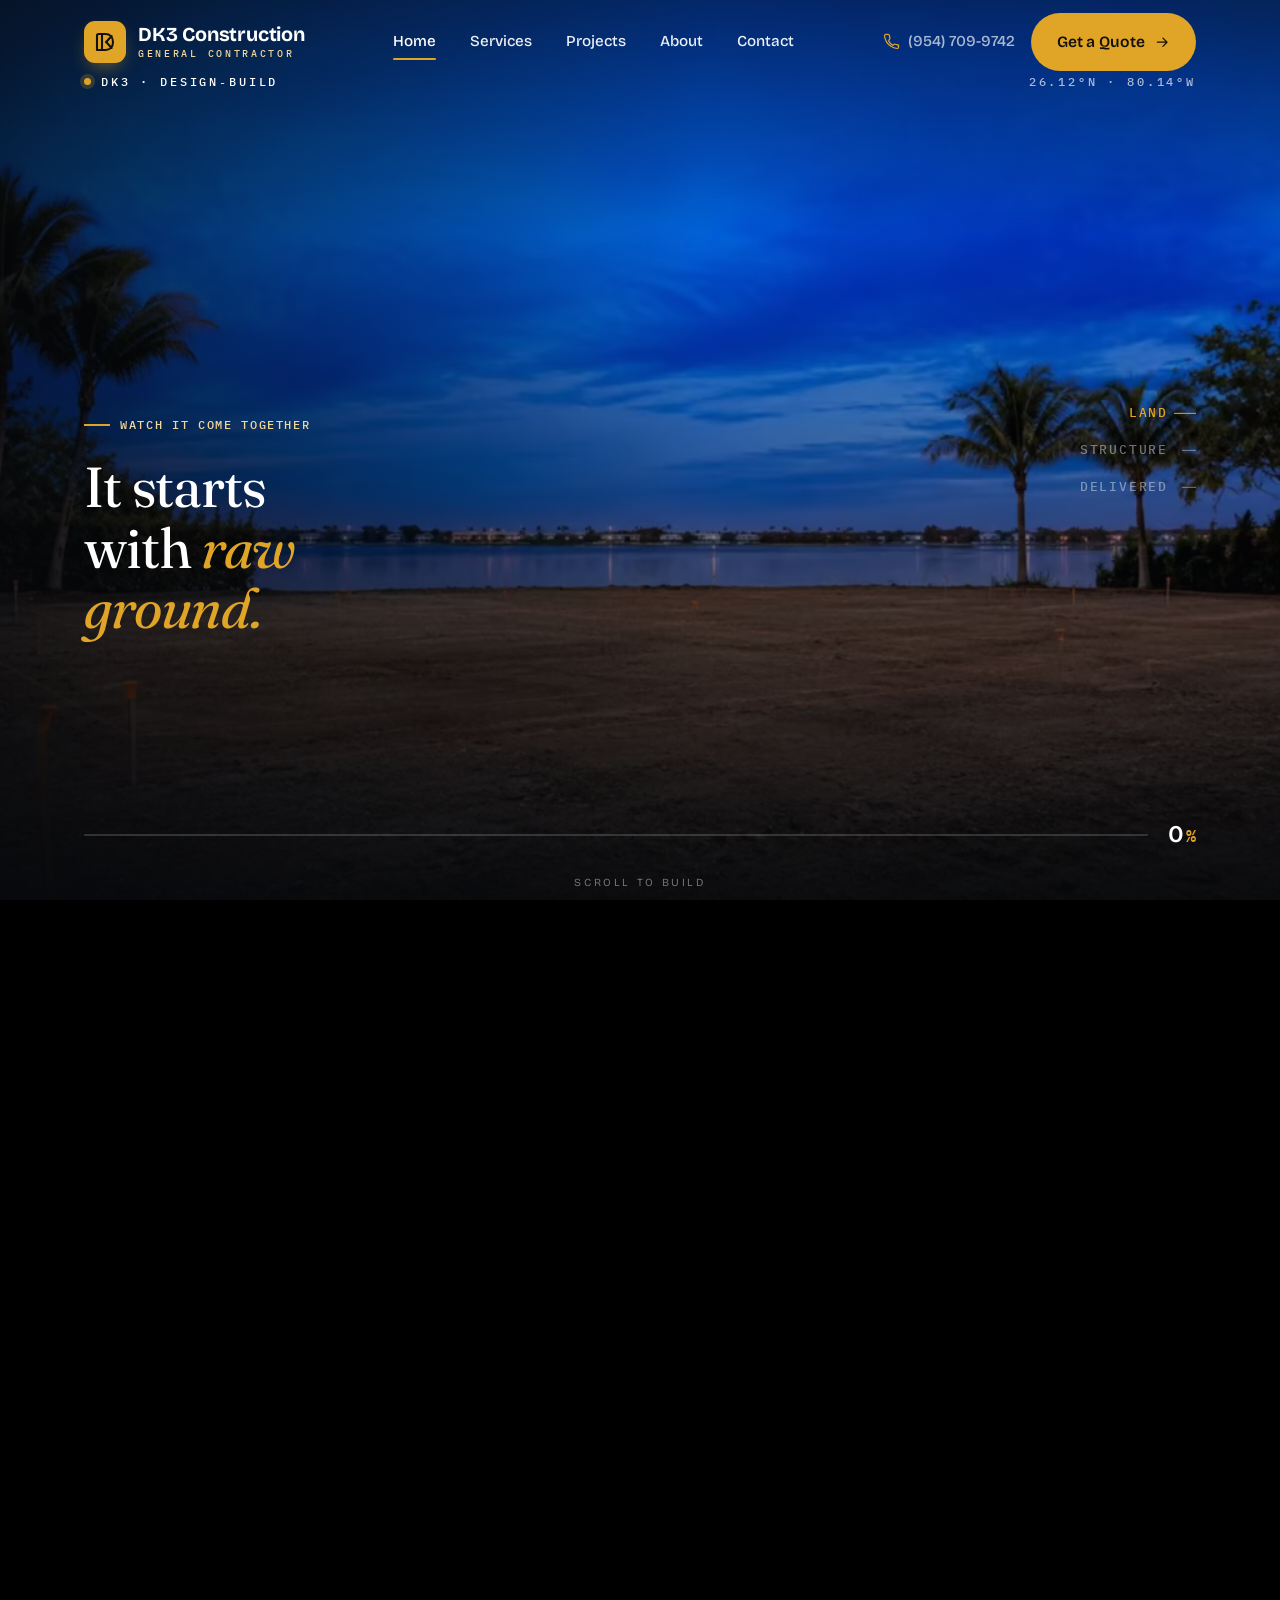
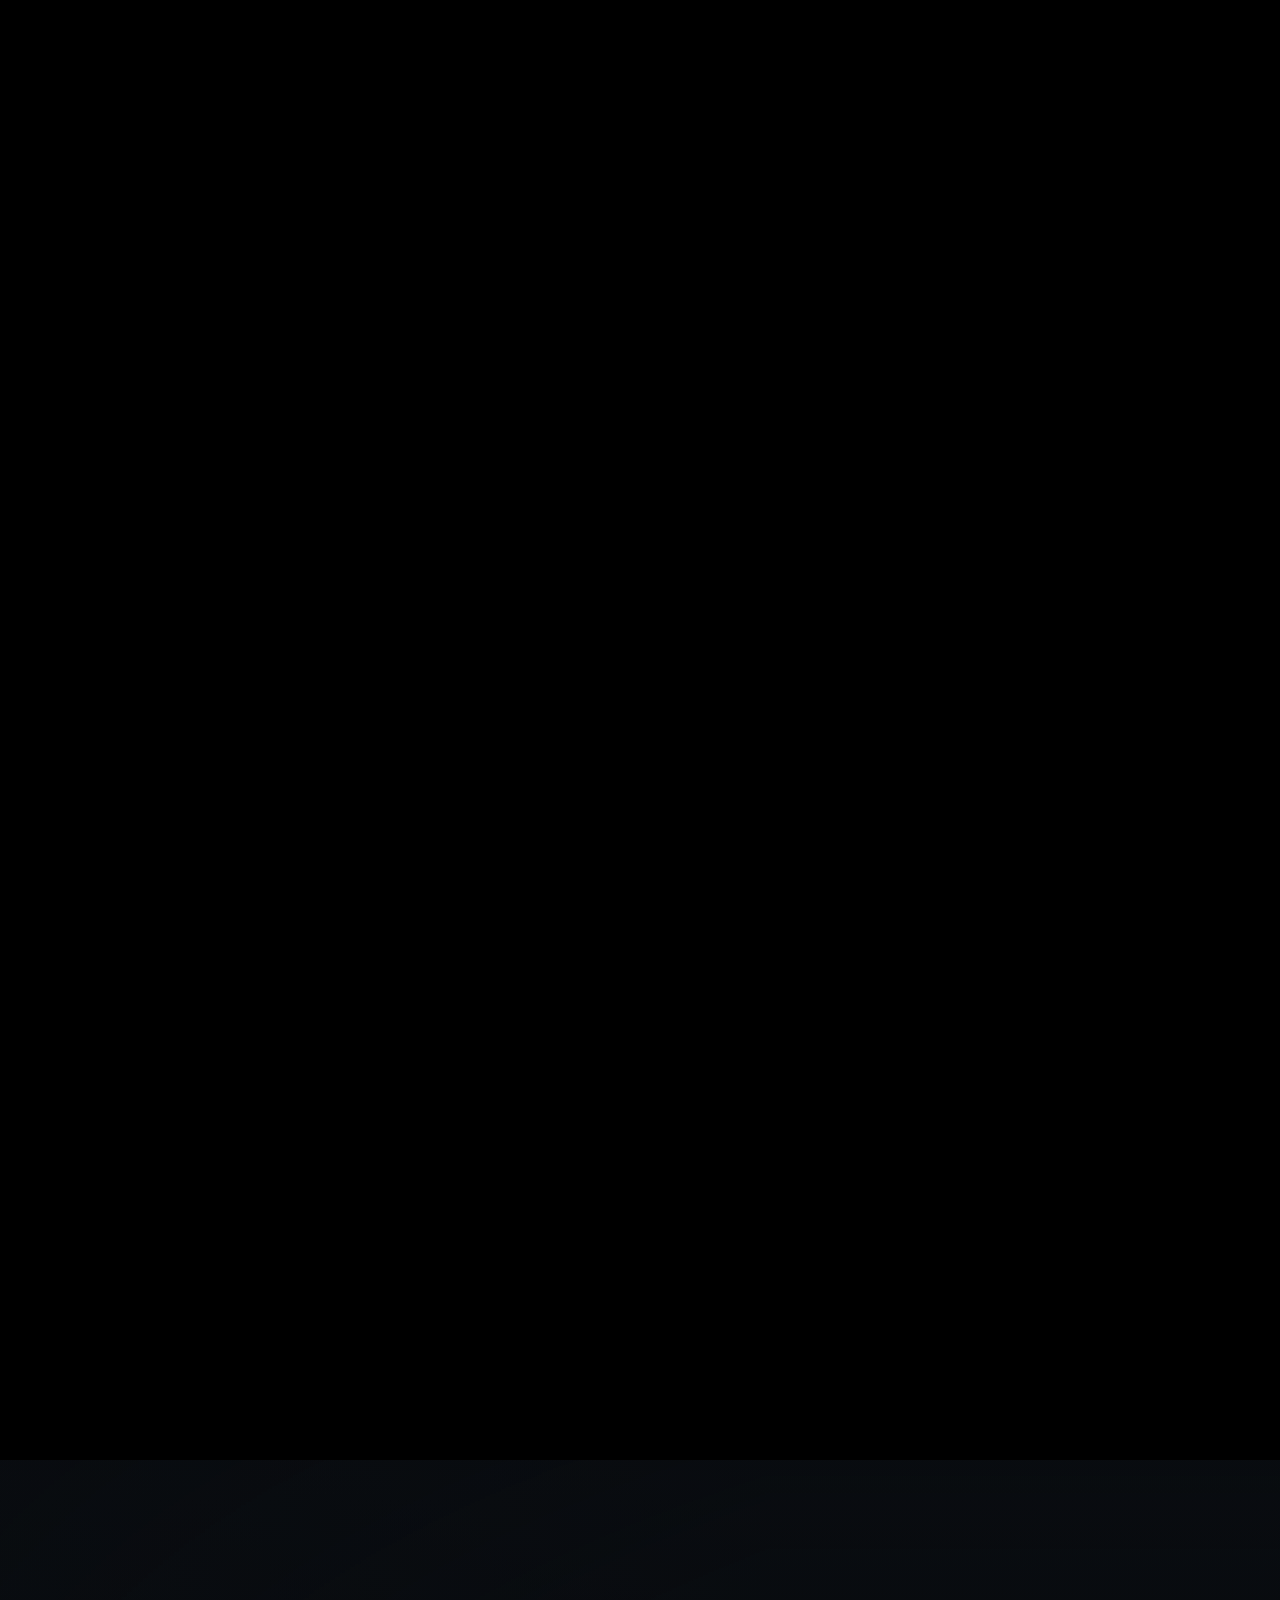
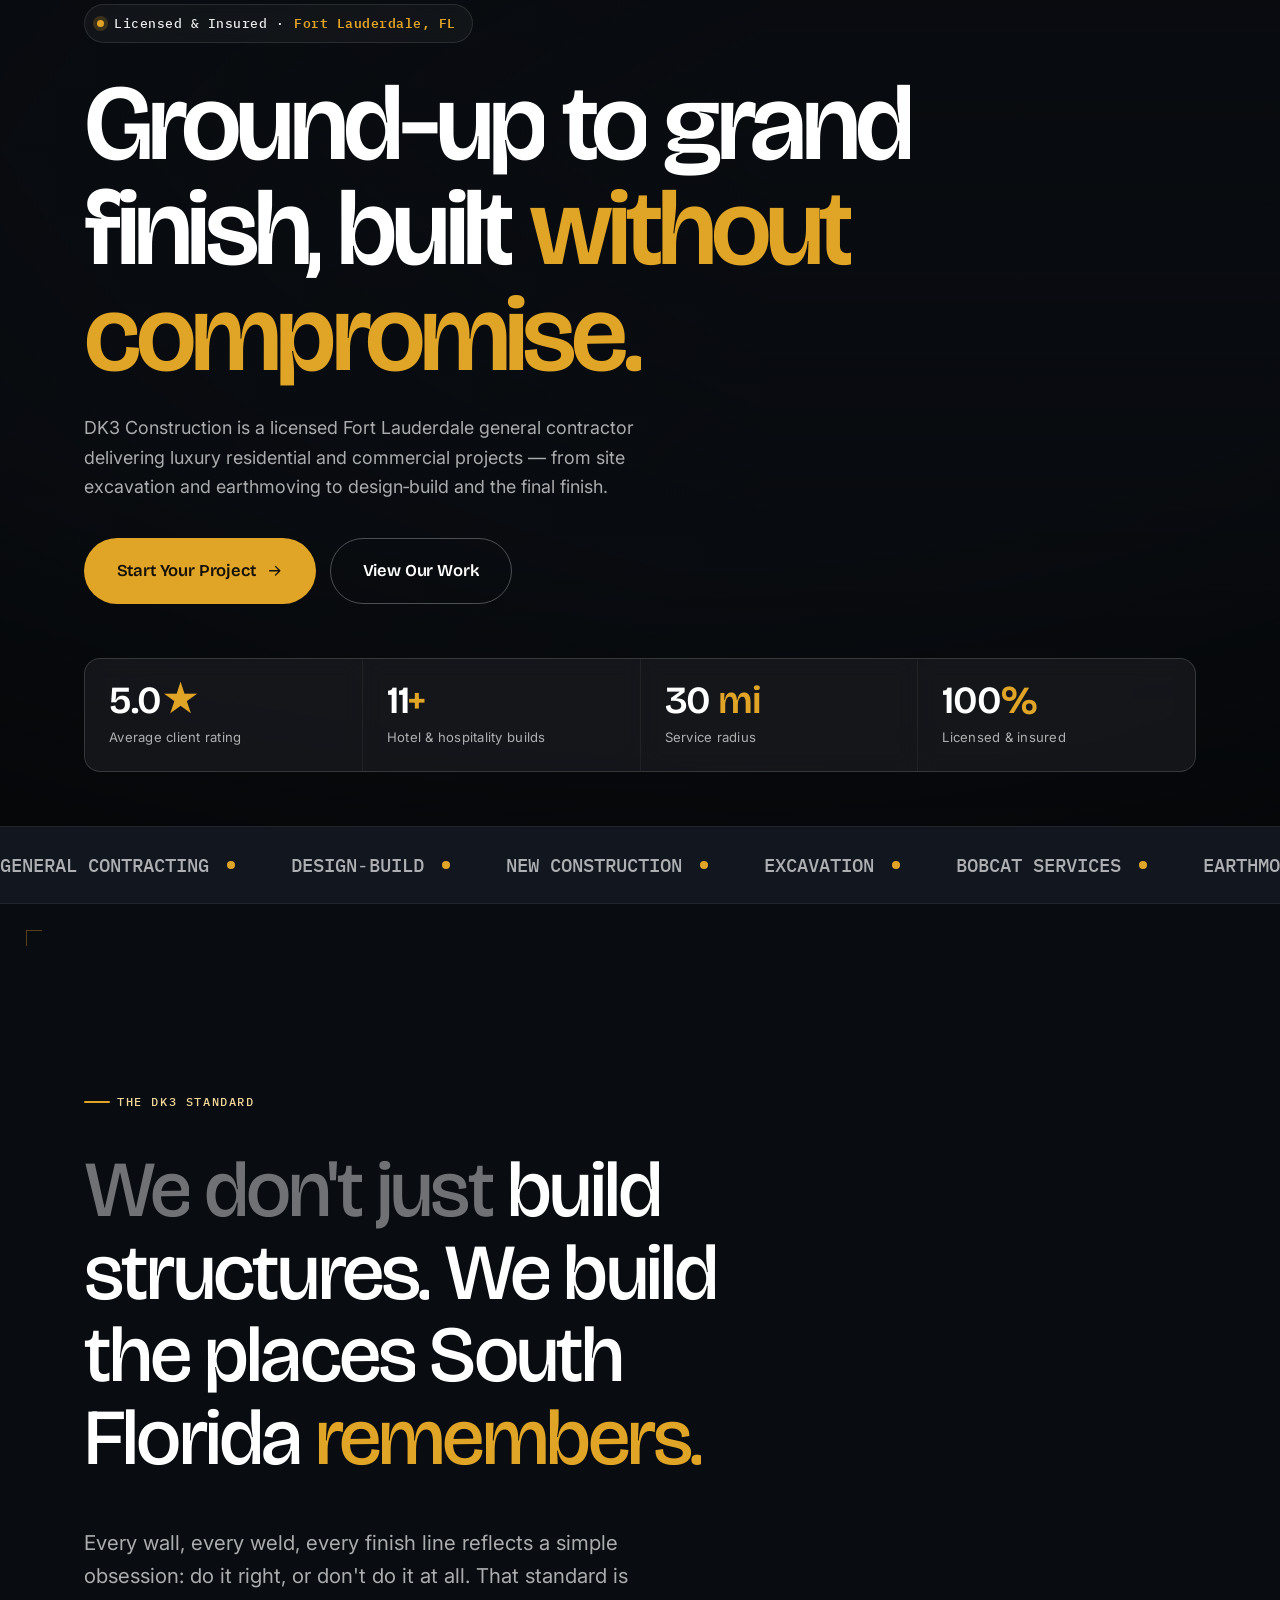
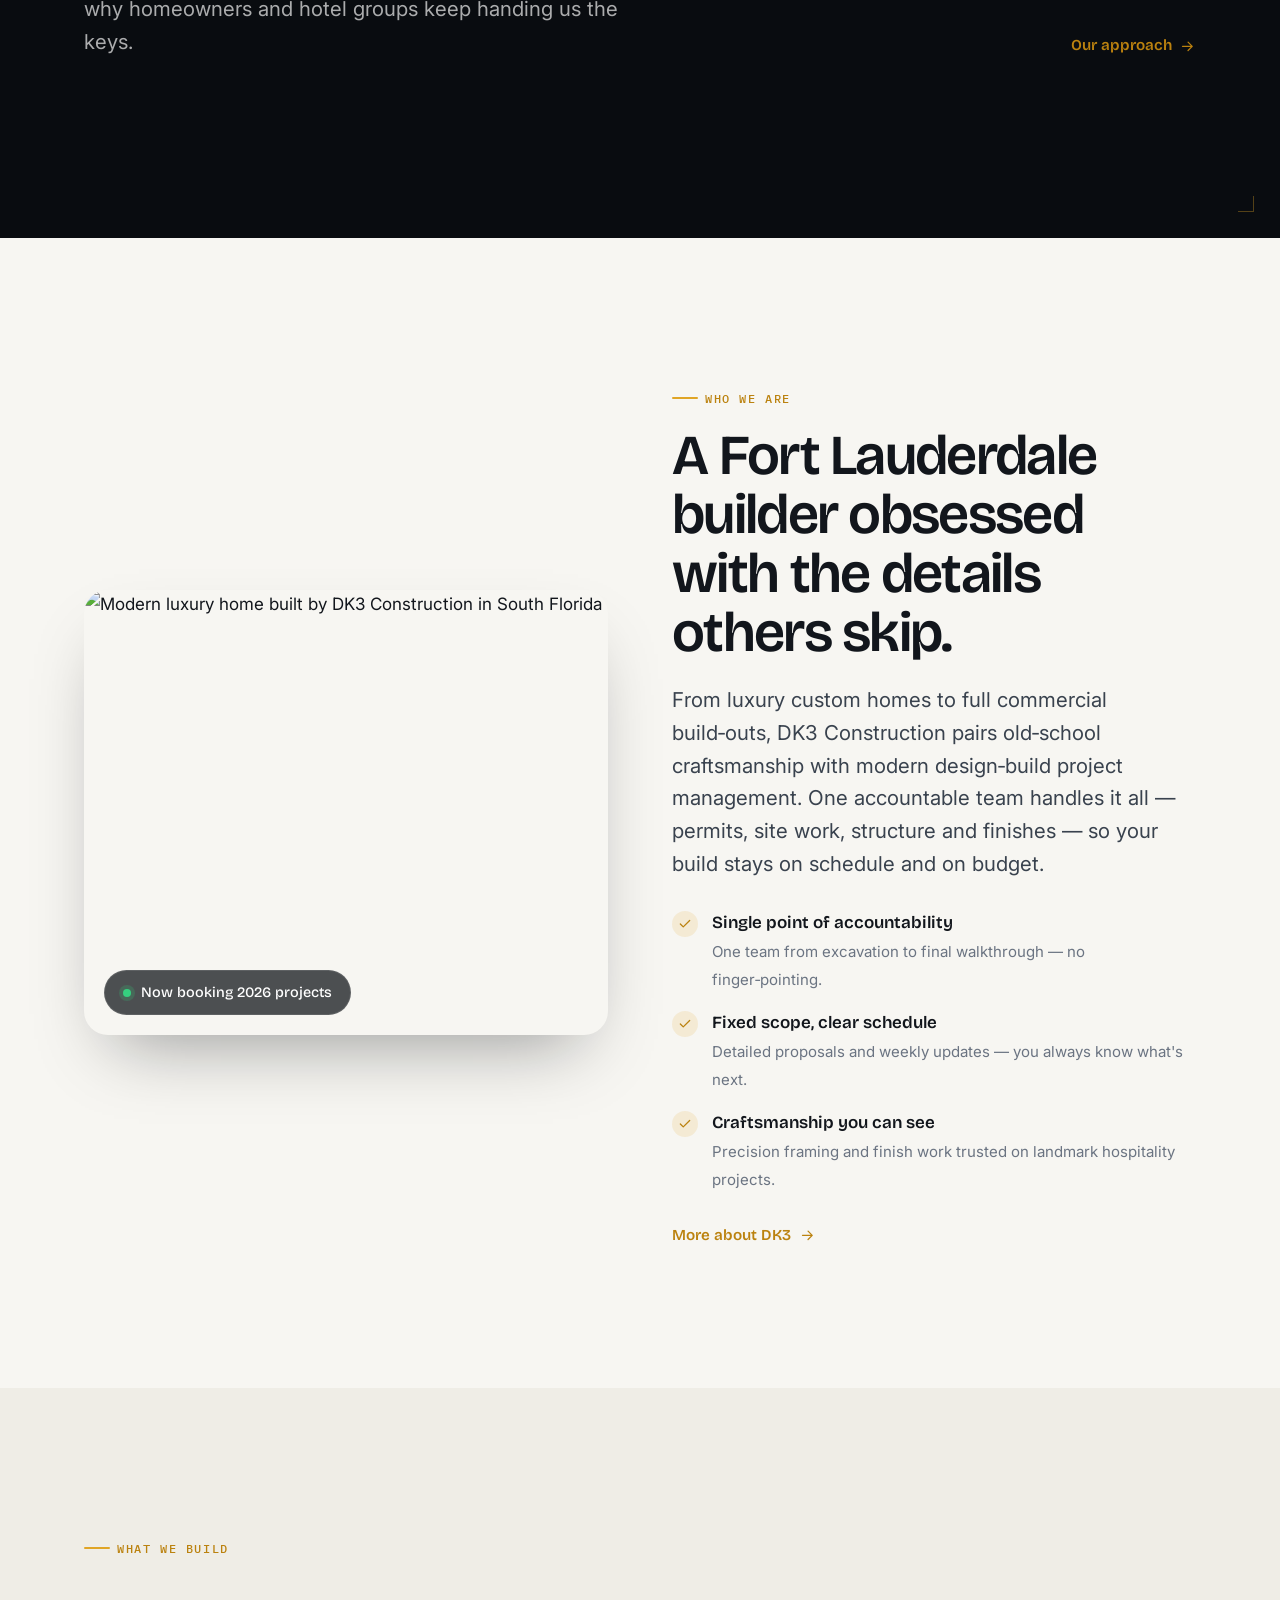
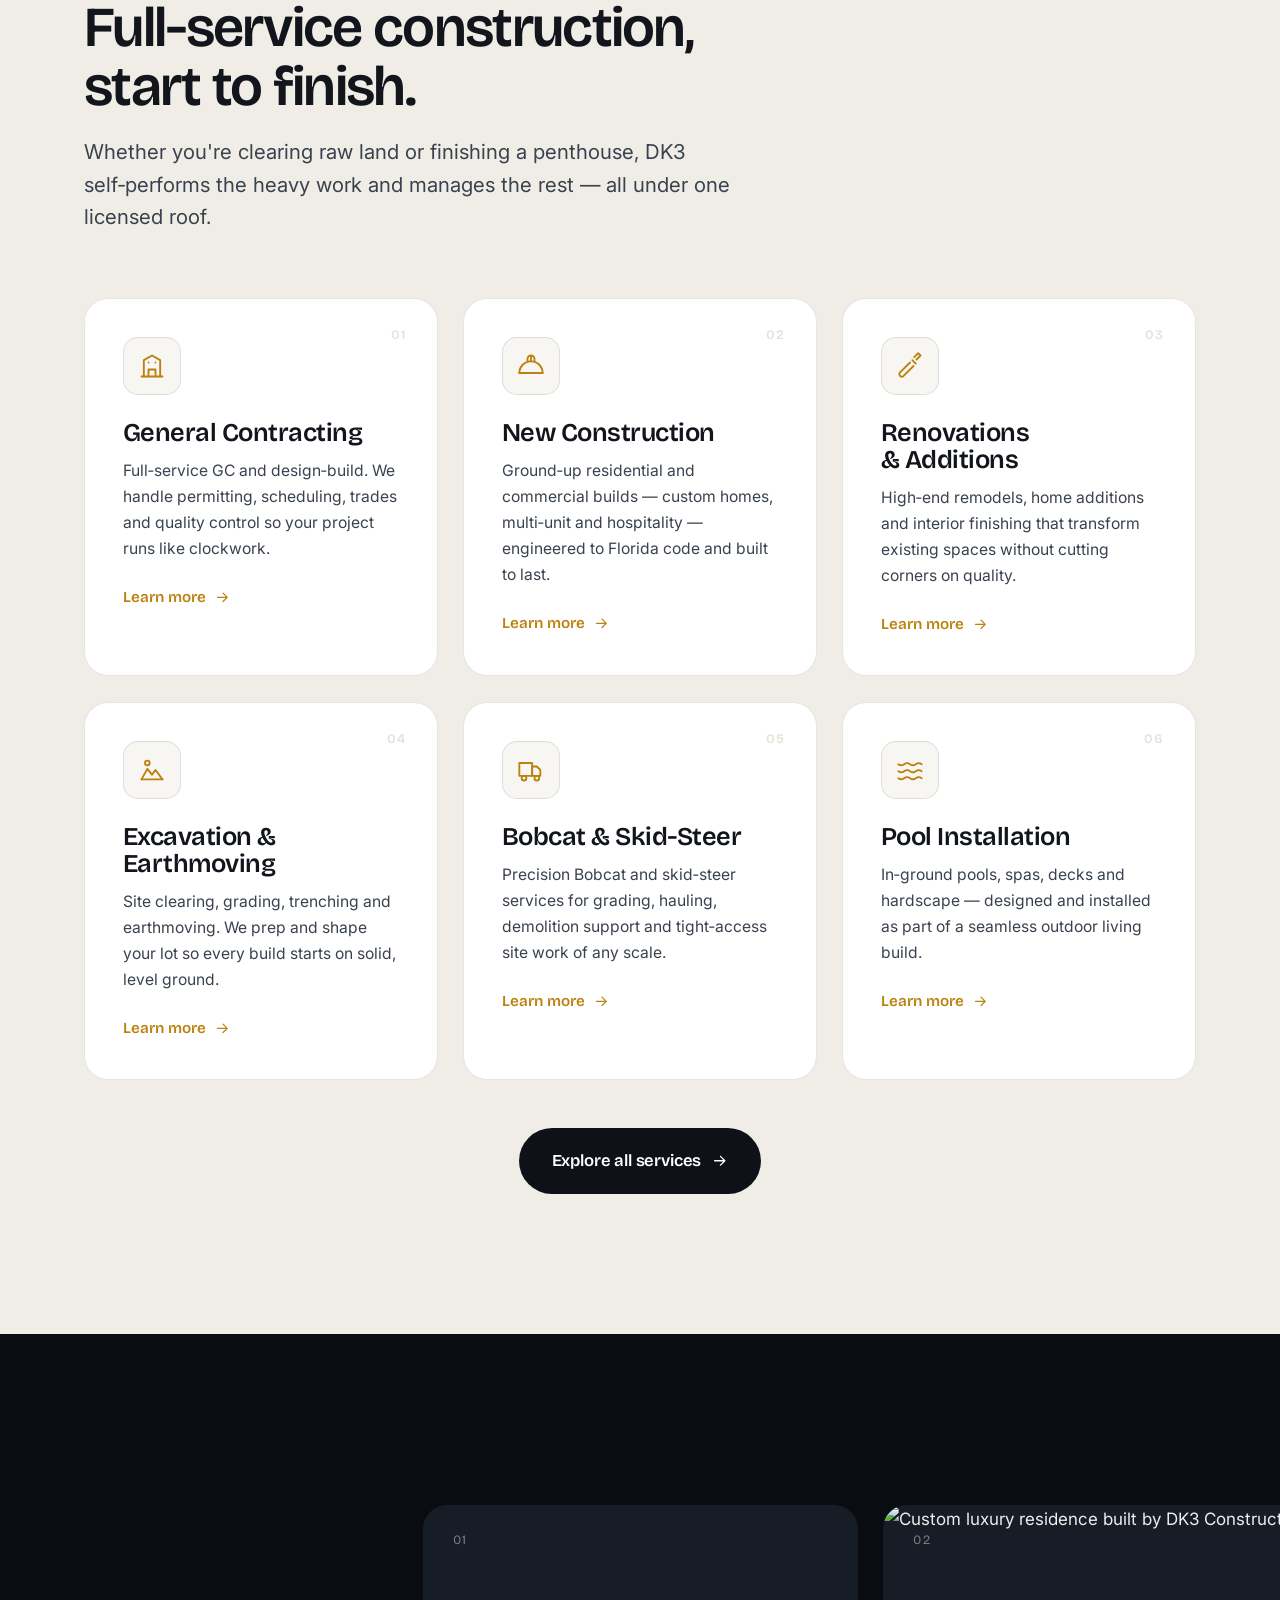
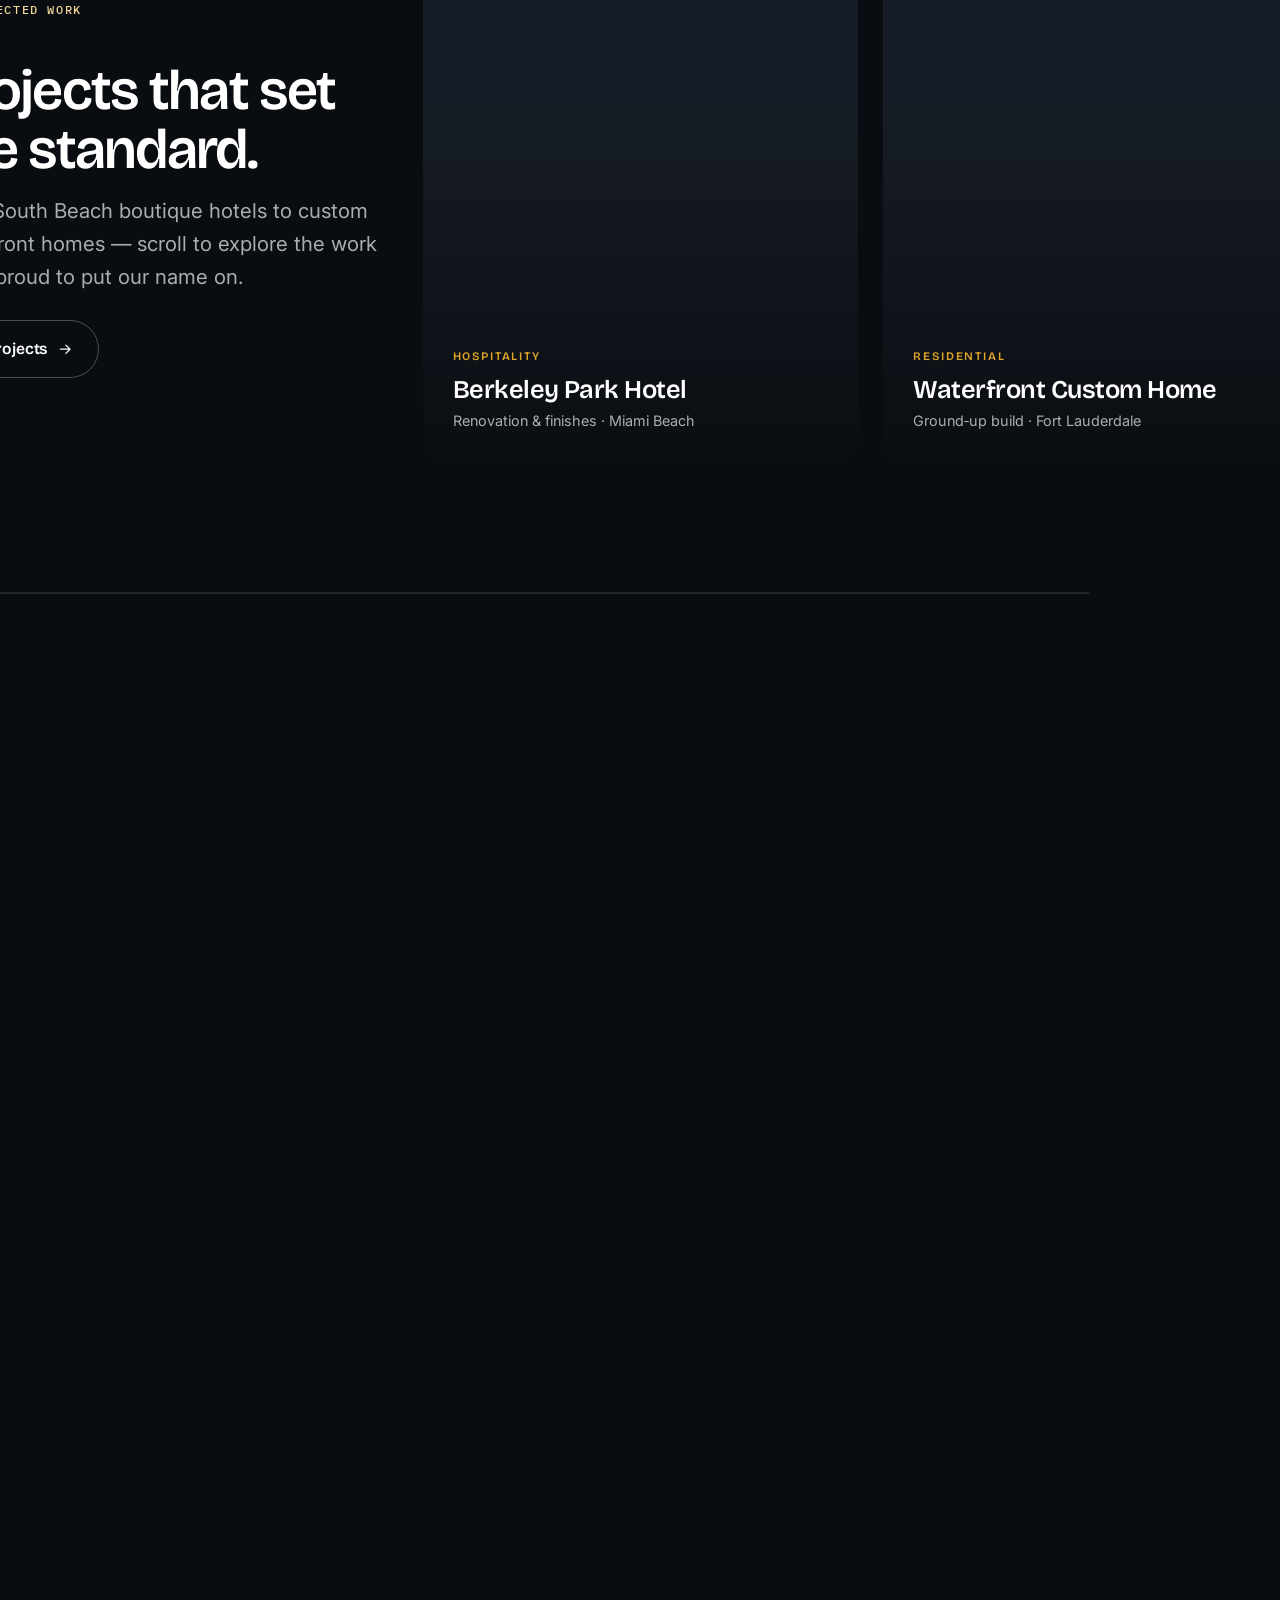
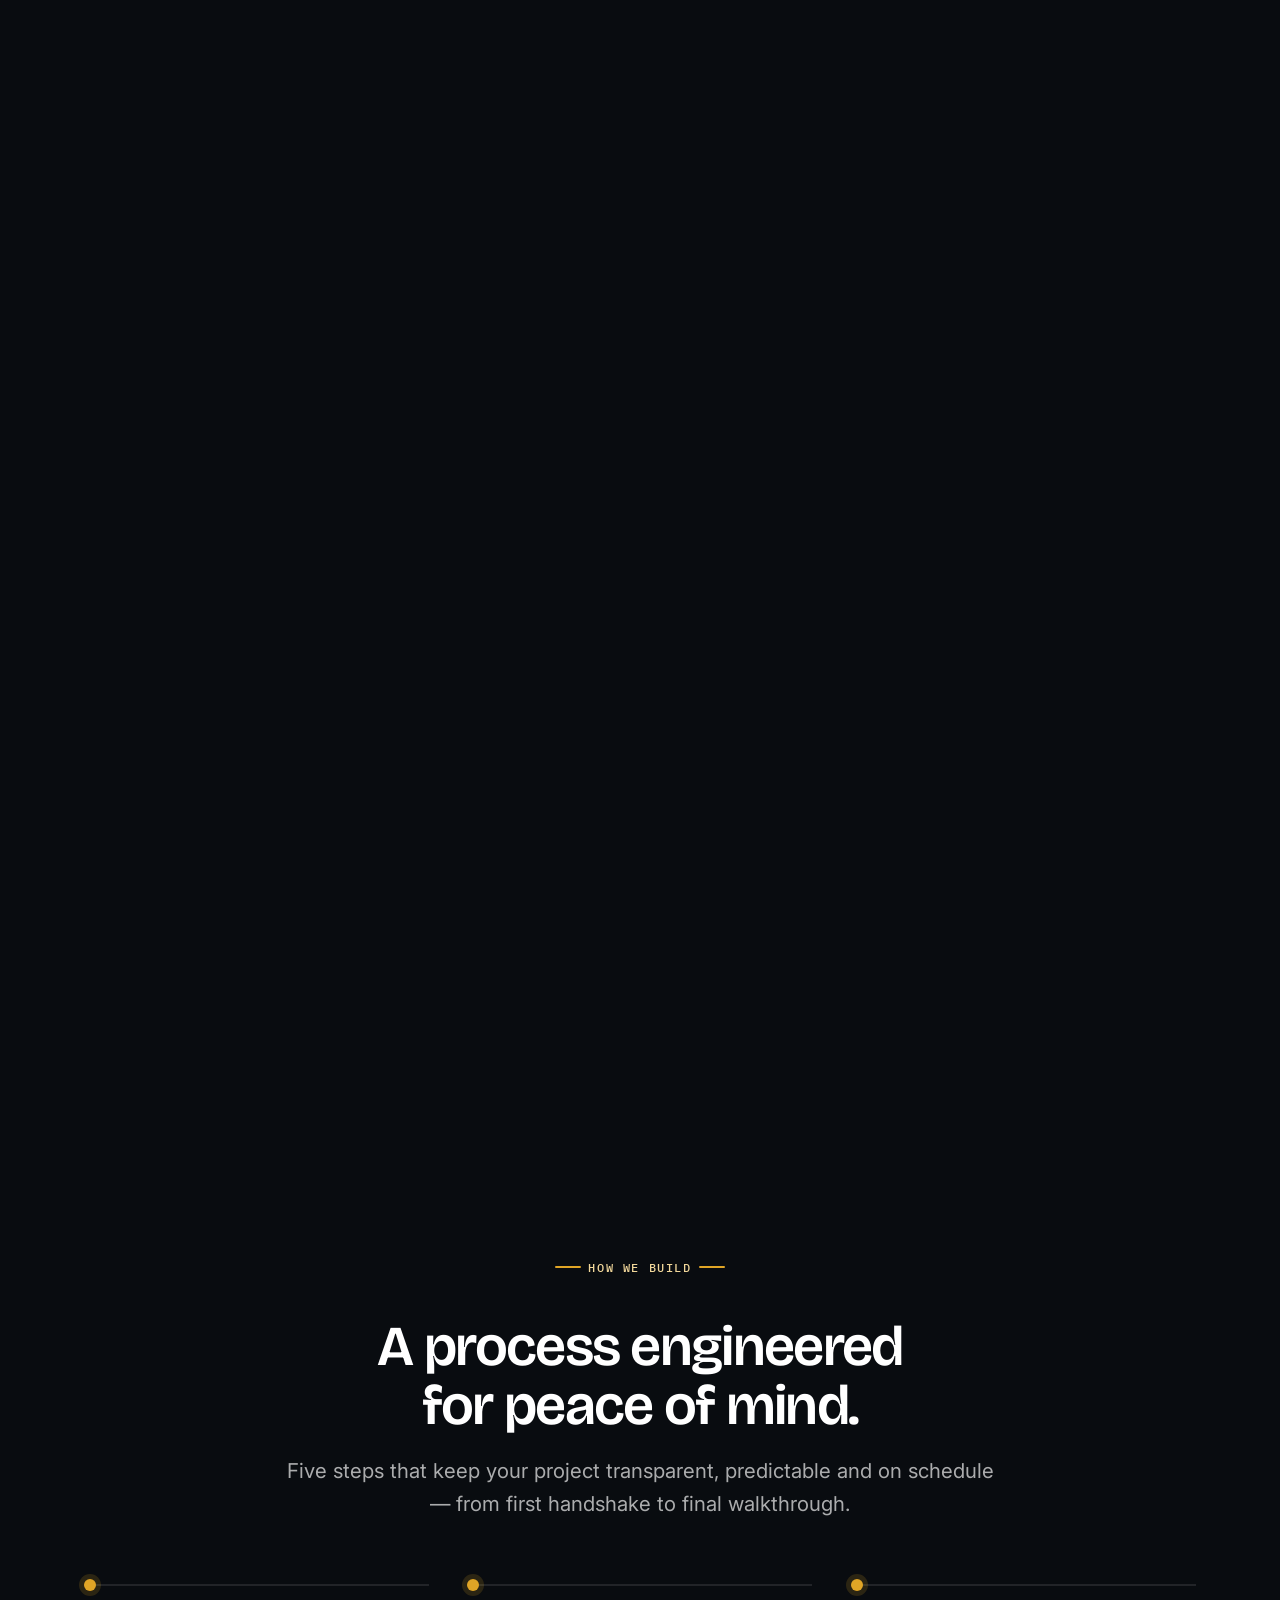
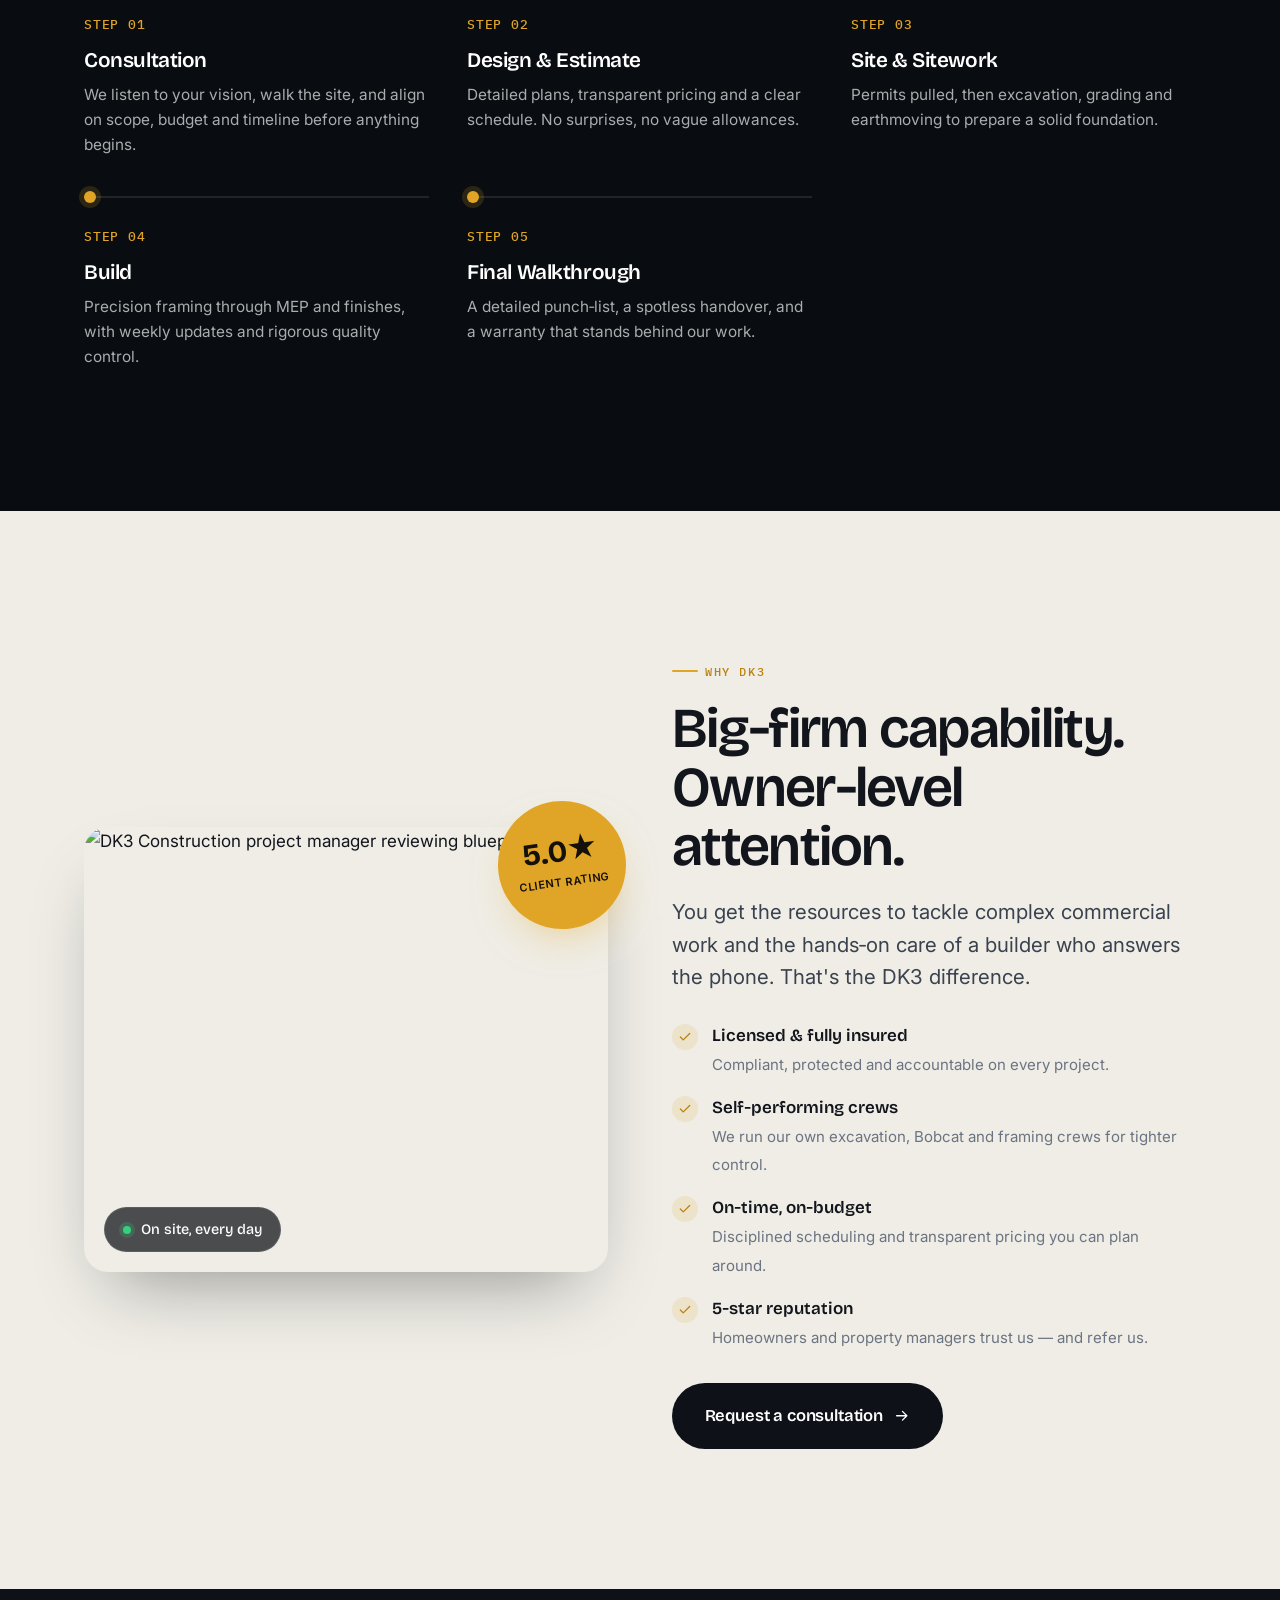
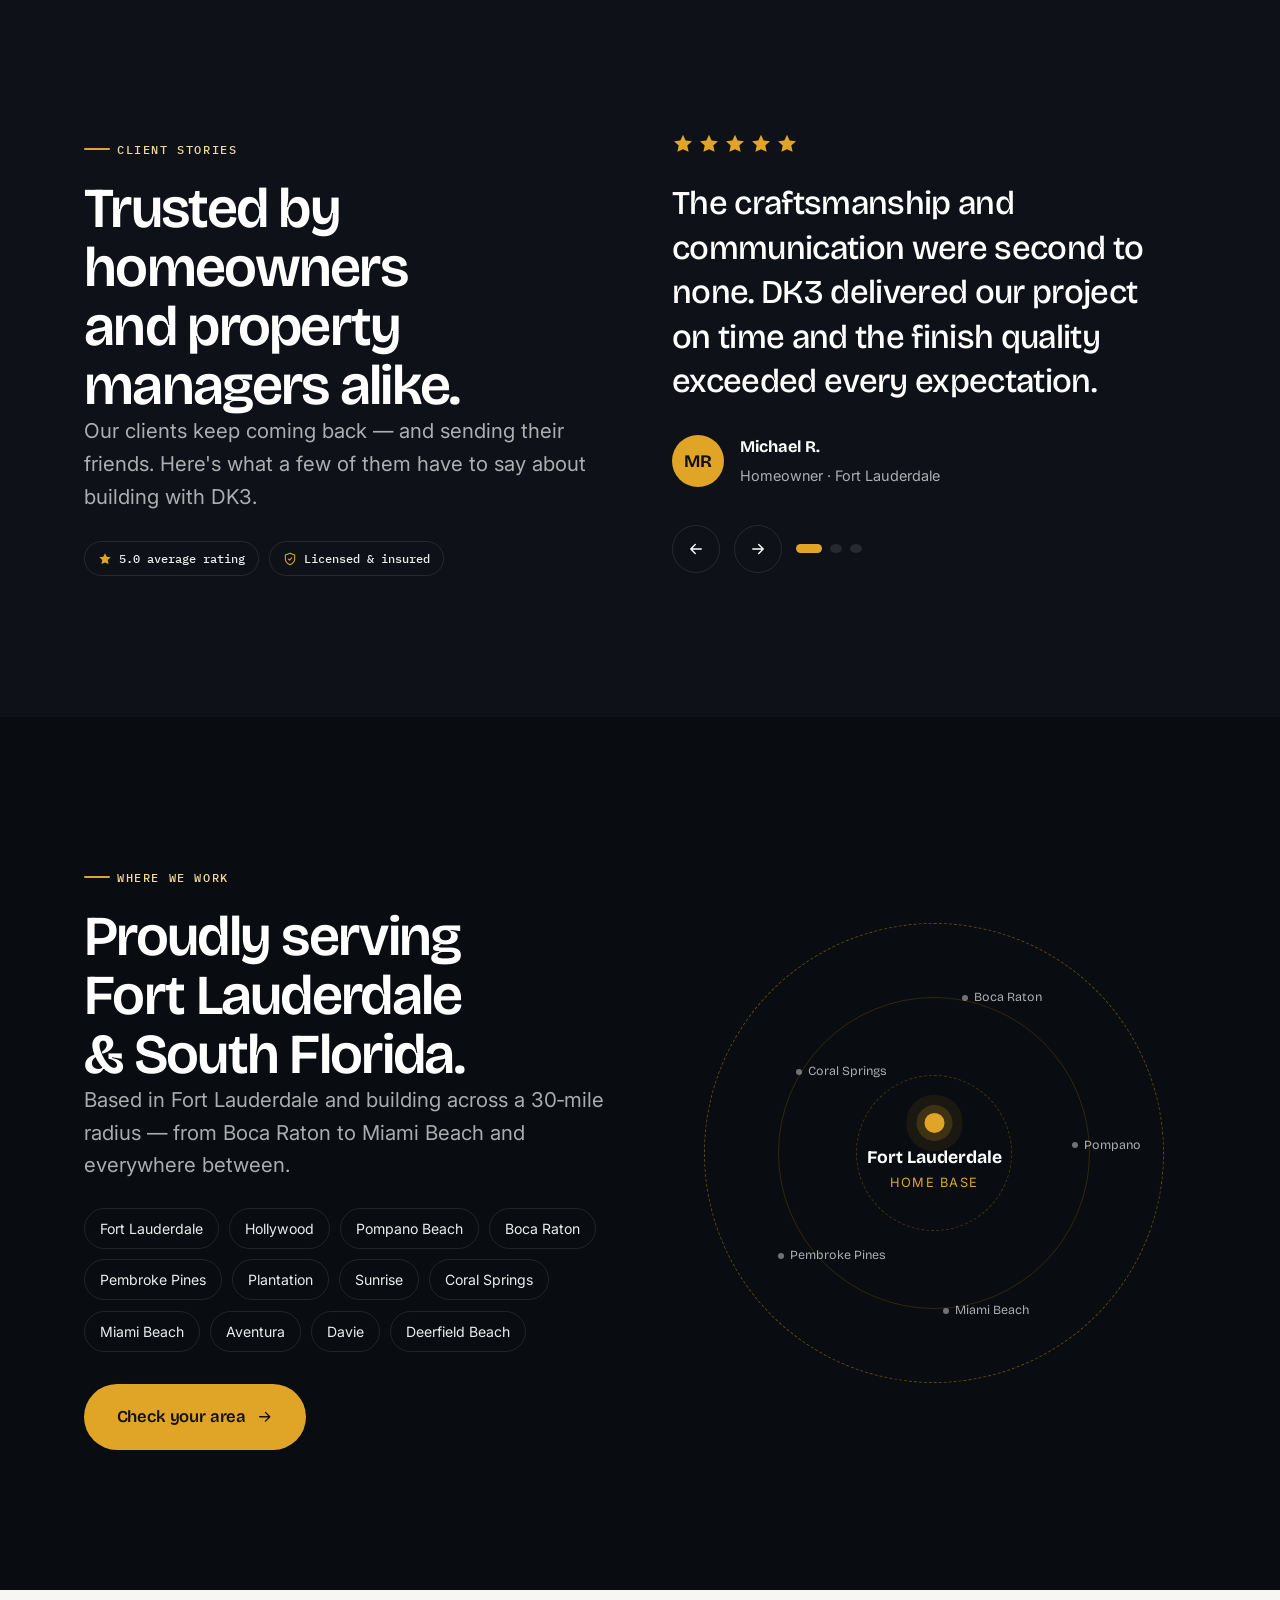
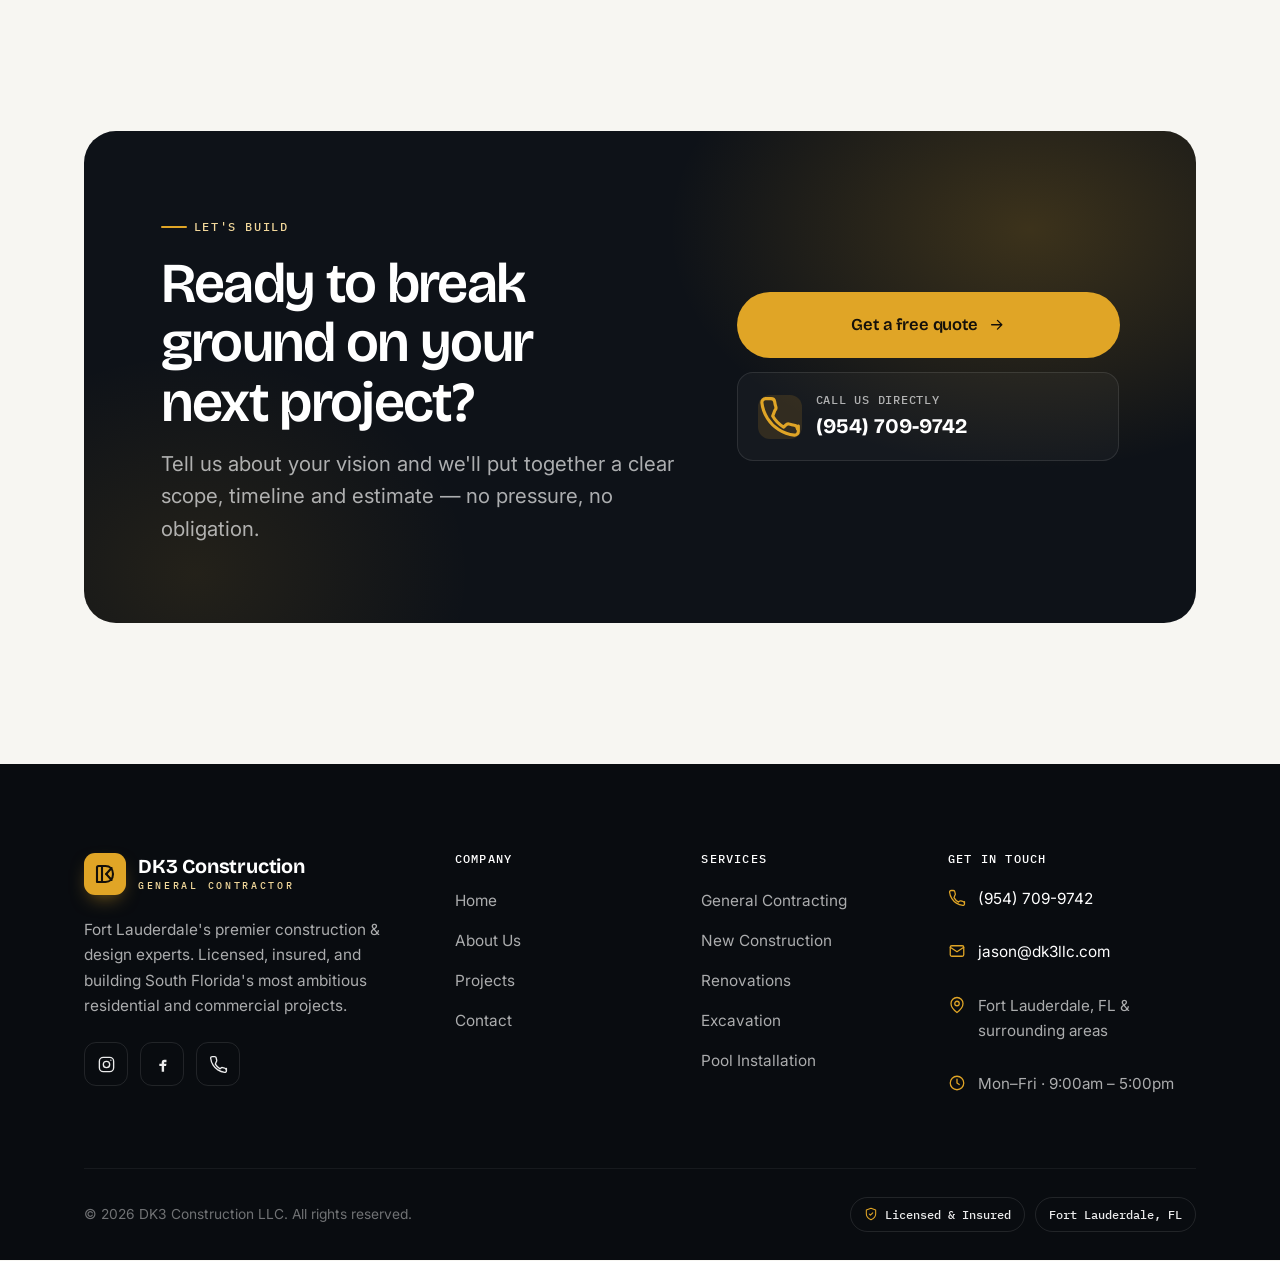
==== index.html @ ff510471 "Redesign pass 2: site-wide elevation (bolder scale, cinematic reveals, dramatic heroes) - Bolder typ" ====
<!DOCTYPE html>
<html lang="en">
<head>
  <meta charset="UTF-8" />
  <meta name="viewport" content="width=device-width, initial-scale=1" />
  <title>DK3 Construction | General Contractor in Fort Lauderdale, FL</title>
  <meta name="description" content="DK3 Construction is a licensed Fort Lauderdale general contractor delivering luxury residential and commercial projects — design-build, new construction, renovations, excavation, bobcat services, earthmoving and pool installation across South Florida." />
  <meta name="theme-color" content="#0E1218" />
  <link rel="canonical" href="https://dk3llc.com/" />

  <!-- Open Graph -->
  <meta property="og:type" content="website" />
  <meta property="og:site_name" content="DK3 Construction" />
  <meta property="og:title" content="DK3 Construction | General Contractor in Fort Lauderdale, FL" />
  <meta property="og:description" content="Licensed Fort Lauderdale general contractor. Luxury residential & commercial builds, renovations, excavation, bobcat services and pool installation." />
  <meta property="og:image" content="https://images.unsplash.com/photo-1580587771525-78b9dba3b914?auto=format&fit=crop&w=1200&q=70" />
  <meta name="twitter:card" content="summary_large_image" />

  <link rel="icon" href="assets/favicon.svg" type="image/svg+xml" />
  <link rel="apple-touch-icon" href="assets/favicon.svg" />

  <!-- Fonts -->
  <link rel="preconnect" href="https://fonts.googleapis.com" />
  <link rel="preconnect" href="https://fonts.gstatic.com" crossorigin />
  <link href="https://fonts.googleapis.com/css2?family=Fraunces:ital,wght@0,400;0,600;1,500&family=Inter:wght@400;500;600;700&family=Bricolage+Grotesque:wght@400;500;600;700;800&family=IBM+Plex+Mono:wght@400;500;600&display=swap" rel="stylesheet" />

  <link rel="preconnect" href="https://images.unsplash.com" crossorigin />
  <link rel="stylesheet" href="css/styles.css" />
  <!-- No-JS safety: never trap the user behind the intro curtain or an unbuilt scene -->
  <noscript><style>.intro{display:none!important}body.intro-active{overflow:auto!important}.xform{height:auto!important}.xform__sticky{position:static!important;height:78vh!important}.xform__line[data-i="2"]{opacity:1!important;position:relative!important}</style></noscript>

  <!-- Local business structured data -->
  <script type="application/ld+json">
  {
    "@context": "https://schema.org",
    "@type": "GeneralContractor",
    "name": "DK3 Construction LLC",
    "image": "https://images.unsplash.com/photo-1580587771525-78b9dba3b914?auto=format&fit=crop&w=1200&q=70",
    "url": "https://dk3llc.com/",
    "telephone": "+1-954-709-9742",
    "email": "jason@dk3llc.com",
    "priceRange": "$$$",
    "areaServed": "Fort Lauderdale and South Florida",
    "address": { "@type": "PostalAddress", "addressLocality": "Fort Lauderdale", "addressRegion": "FL", "addressCountry": "US" },
    "openingHoursSpecification": [{
      "@type": "OpeningHoursSpecification",
      "dayOfWeek": ["Monday","Tuesday","Wednesday","Thursday","Friday"],
      "opens": "09:00", "closes": "17:00"
    }],
    "sameAs": [
      "https://www.instagram.com/dk3construction/",
      "https://www.facebook.com/people/DK3-Construction/100095213411366/"
    ]
  }
  </script>
</head>
<body class="intro-active">
  <!-- ============ INTRO CURTAIN ============ -->
  <div class="intro" aria-hidden="true">
    <div class="intro__inner">
      <div class="intro__mark">
        <svg viewBox="0 0 24 24" fill="none" xmlns="http://www.w3.org/2000/svg"><path d="M4 20V5.5C4 4.67 4.67 4 5.5 4H12.5C16.9 4 20 7.1 20 12C20 16.9 16.9 20 12.5 20H4Z" stroke="#14100a" stroke-width="2.1" stroke-linejoin="round"/><path d="M9 4V20" stroke="#14100a" stroke-width="2.1"/><path d="M13.2 12L18.6 6" stroke="#14100a" stroke-width="2.1" stroke-linecap="round"/><path d="M13.2 12L18.6 18" stroke="#14100a" stroke-width="2.1" stroke-linecap="round"/></svg>
      </div>
      <div class="intro__word"><span>DK3 Construction</span></div>
      <div class="intro__sub">Fort Lauderdale · Design &amp; Build</div>
    </div>
    <div class="intro__count">0</div>
    <div class="intro__bar"></div>
  </div>

  <!-- ============ CUSTOM CURSOR ============ -->
  <div class="cursor" aria-hidden="true"><div class="cursor__dot"></div><div class="cursor__ring"></div></div>

  <!-- ============ HEADER ============ -->
  <header class="site-header">
    <div class="container">
      <a href="index.html" class="brand" aria-label="DK3 Construction — home">
        <span class="brand__mark">
          <svg viewBox="0 0 24 24" fill="none" xmlns="http://www.w3.org/2000/svg" aria-hidden="true">
            <path d="M4 20V5.5C4 4.67 4.67 4 5.5 4H12.5C16.9 4 20 7.1 20 12C20 16.9 16.9 20 12.5 20H4Z" stroke="#14100a" stroke-width="2.1" stroke-linejoin="round"/>
            <path d="M9 4V20" stroke="#14100a" stroke-width="2.1"/>
            <path d="M13.2 12L18.6 6" stroke="#14100a" stroke-width="2.1" stroke-linecap="round"/>
            <path d="M13.2 12L18.6 18" stroke="#14100a" stroke-width="2.1" stroke-linecap="round"/>
          </svg>
        </span>
        <span class="brand__word">
          <span class="brand__name">DK3 Construction</span>
          <span class="brand__sub">General Contractor</span>
        </span>
      </a>

      <nav class="nav" aria-label="Primary">
        <a href="index.html" aria-current="page">Home</a>
        <a href="services.html">Services</a>
        <a href="projects.html">Projects</a>
        <a href="about.html">About</a>
        <a href="contact.html">Contact</a>
      </nav>

      <div class="header-actions">
        <a href="tel:+19547099742" class="header-phone">
          <svg viewBox="0 0 24 24" fill="none" stroke="currentColor" stroke-width="1.7" stroke-linecap="round" stroke-linejoin="round" aria-hidden="true"><path d="M22 16.9v3a2 2 0 0 1-2.2 2 19.8 19.8 0 0 1-8.6-3.1 19.5 19.5 0 0 1-6-6 19.8 19.8 0 0 1-3.1-8.7A2 2 0 0 1 4.1 2h3a2 2 0 0 1 2 1.7c.1.9.3 1.8.6 2.6a2 2 0 0 1-.5 2.1L8 11.5a16 16 0 0 0 6 6l1.1-1.1a2 2 0 0 1 2.1-.5c.8.3 1.7.5 2.6.6a2 2 0 0 1 1.7 2Z"/></svg>
          <span class="label">(954) 709-9742</span>
        </a>
        <a href="contact.html" class="btn">Get a Quote
          <svg viewBox="0 0 24 24" fill="none" stroke="currentColor" stroke-width="1.8" stroke-linecap="round" stroke-linejoin="round" aria-hidden="true"><path d="M5 12h14M13 6l6 6-6 6"/></svg>
        </a>
        <button class="nav-toggle" aria-label="Open menu" aria-expanded="false" aria-controls="mobile-menu">
          <span></span><span></span><span></span>
        </button>
      </div>
    </div>
  </header>

  <!-- ============ MOBILE MENU ============ -->
  <div class="mobile-menu" id="mobile-menu">
    <a class="m-link" href="index.html">Home <span>01</span></a>
    <a class="m-link" href="services.html">Services <span>02</span></a>
    <a class="m-link" href="projects.html">Projects <span>03</span></a>
    <a class="m-link" href="about.html">About <span>04</span></a>
    <a class="m-link" href="contact.html">Contact <span>05</span></a>
    <div class="m-foot">
      <a href="contact.html" class="btn btn--lg">Get a Free Quote</a>
      <div class="m-contact">Call us today · <a href="tel:+19547099742">(954) 709-9742</a></div>
    </div>
  </div>

  <main>
    <!-- ============ OPENING — scroll-scrubbed build: land → structure → delivered ============ -->
    <section class="xform" id="build" aria-label="Watch a DK3 home built from raw land to finished home">
      <div class="xform__sticky">
        <div class="xform__canvas"><canvas id="build-canvas"></canvas></div>
        <img class="xform__fallback" src="https://images.unsplash.com/photo-1512917774080-9991f1c4c750?auto=format&fit=crop&w=1900&q=72" alt="Finished luxury home built by DK3 Construction" loading="lazy" />
        <div class="xform__scrim"></div>

        <div class="container xform__ui">
          <div class="xform__top">
            <span class="xform__brand"><span class="d"></span> DK3 · Design‑Build</span>
            <span class="xform__est">26.12°N · 80.14°W</span>
          </div>

          <ul class="xform__index" aria-hidden="true">
            <li data-i="0" class="active">Land</li>
            <li data-i="1">Structure</li>
            <li data-i="2">Delivered</li>
          </ul>

          <div class="xform__center">
            <span class="xform__cap">Watch it come together</span>
            <div class="xform__lines">
              <h2 class="xform__line active" data-i="0">It starts with <em>raw ground.</em></h2>
              <h2 class="xform__line" data-i="1">Structure, <em>made permanent.</em></h2>
              <h2 class="xform__line" data-i="2">Delivered to <em>the last detail.</em></h2>
            </div>
          </div>

          <div class="xform__foot">
            <div class="xform__progress"><span></span></div>
            <div class="xform__pct-wrap"><span class="xform__pct" data-build-pct>0</span><span class="xform__pctlbl">%</span></div>
          </div>
        </div>
        <div class="scroll-cue"><span>Scroll to build</span><span class="bar"></span></div>
      </div>
    </section>

    <!-- ============ HERO — the pitch, arrived-at after the build ============ -->
    <section class="hero">
      <div class="hero__media" data-parallax="0.08" style="top:-14%;height:128%">
        <img src="https://images.unsplash.com/photo-1580587771525-78b9dba3b914?auto=format&fit=crop&w=2000&q=75" alt="Luxury South Florida home with pool at dusk built by DK3 Construction" loading="lazy" />
      </div>
      <div class="hero__overlay"></div>
      <div class="container hero__inner">
        <span class="hero__eyebrow"><span class="dot"></span> Licensed &amp; Insured · <b>Fort Lauderdale, FL</b></span>
        <h1 class="display split-text">Ground&#8209;up to grand finish, built <em>without compromise.</em></h1>
        <p class="hero__lead">DK3 Construction is a licensed Fort Lauderdale general contractor delivering luxury residential and commercial projects — from site excavation and earthmoving to design‑build and the final finish.</p>
        <div class="hero__cta">
          <a href="contact.html" class="btn btn--lg">Start Your Project
            <svg viewBox="0 0 24 24" fill="none" stroke="currentColor" stroke-width="1.8" stroke-linecap="round" stroke-linejoin="round" aria-hidden="true"><path d="M5 12h14M13 6l6 6-6 6"/></svg>
          </a>
          <a href="projects.html" class="btn btn--lg btn--ghost on-dark">View Our Work</a>
        </div>

        <div class="hero__stats">
          <div class="hero__stat">
            <div class="n"><span data-count="5.0" data-decimals="1">5.0</span><span class="u">★</span></div>
            <div class="l">Average client rating</div>
          </div>
          <div class="hero__stat">
            <div class="n"><span data-count="11">11</span><span class="u">+</span></div>
            <div class="l">Hotel &amp; hospitality builds</div>
          </div>
          <div class="hero__stat">
            <div class="n"><span data-count="30">30</span> <span class="u">mi</span></div>
            <div class="l">Service radius</div>
          </div>
          <div class="hero__stat">
            <div class="n"><span data-count="100">100</span><span class="u">%</span></div>
            <div class="l">Licensed &amp; insured</div>
          </div>
        </div>
      </div>
    </section>

    <!-- ============ MARQUEE ============ -->
    <div class="marquee" aria-hidden="true">
      <div class="marquee__track">
        <span class="marquee__item">General Contracting</span>
        <span class="marquee__item">Design‑Build</span>
        <span class="marquee__item">New Construction</span>
        <span class="marquee__item">Excavation</span>
        <span class="marquee__item">Bobcat Services</span>
        <span class="marquee__item">Earthmoving</span>
        <span class="marquee__item">Pool Installation</span>
        <span class="marquee__item">Renovations</span>
        <span class="marquee__item">Additions</span>
        <span class="marquee__item">Commercial</span>
        <!-- duplicate for seamless loop -->
        <span class="marquee__item">General Contracting</span>
        <span class="marquee__item">Design‑Build</span>
        <span class="marquee__item">New Construction</span>
        <span class="marquee__item">Excavation</span>
        <span class="marquee__item">Bobcat Services</span>
        <span class="marquee__item">Earthmoving</span>
        <span class="marquee__item">Pool Installation</span>
        <span class="marquee__item">Renovations</span>
        <span class="marquee__item">Additions</span>
        <span class="marquee__item">Commercial</span>
      </div>
    </div>

    <!-- ============ STATEMENT / MANIFESTO ============ -->
    <section class="statement dark ink-950">
      <div class="container">
        <span class="eyebrow on-dark statement__eyebrow">The DK3 standard</span>
        <h2 class="split-text"><span class="muted-line">We don't just</span> build structures. We build the places South Florida <em>remembers.</em></h2>
        <div class="statement__foot">
          <p class="lead">Every wall, every weld, every finish line reflects a simple obsession: do it right, or don't do it at all. That standard is why homeowners and hotel groups keep handing us the keys.</p>
          <a href="about.html" class="link-arrow on-dark">Our approach
            <svg viewBox="0 0 24 24" fill="none" stroke="currentColor" stroke-width="1.8" stroke-linecap="round" stroke-linejoin="round"><path d="M5 12h14M13 6l6 6-6 6"/></svg>
          </a>
        </div>
      </div>
    </section>

    <!-- ============ INTRO / ABOUT PREVIEW ============ -->
    <section class="section">
      <div class="container split">
        <div class="reveal">
          <div class="feature-media">
            <img src="https://images.unsplash.com/photo-1600585154340-be6161a56a0c?auto=format&fit=crop&w=1100&q=75" alt="Modern luxury home built by DK3 Construction in South Florida" loading="lazy" />
            <span class="tag-float"><span class="dot"></span> Now booking 2026 projects</span>
          </div>
        </div>
        <div class="reveal d1">
          <span class="eyebrow">Who we are</span>
          <h2 class="h2" style="margin-top:18px;">A Fort Lauderdale builder obsessed with the details others skip.</h2>
          <p class="lead" style="margin-top:22px;">From luxury custom homes to full commercial build‑outs, DK3 Construction pairs old‑school craftsmanship with modern design‑build project management. One accountable team handles it all — permits, site work, structure and finishes — so your build stays on schedule and on budget.</p>
          <ul class="checklist">
            <li><span class="ck"><svg viewBox="0 0 24 24" fill="none" stroke="currentColor" stroke-width="2.2" stroke-linecap="round" stroke-linejoin="round"><path d="M20 6 9 17l-5-5"/></svg></span><span><b>Single point of accountability</b><span class="d">One team from excavation to final walkthrough — no finger‑pointing.</span></span></li>
            <li><span class="ck"><svg viewBox="0 0 24 24" fill="none" stroke="currentColor" stroke-width="2.2" stroke-linecap="round" stroke-linejoin="round"><path d="M20 6 9 17l-5-5"/></svg></span><span><b>Fixed scope, clear schedule</b><span class="d">Detailed proposals and weekly updates — you always know what's next.</span></span></li>
            <li><span class="ck"><svg viewBox="0 0 24 24" fill="none" stroke="currentColor" stroke-width="2.2" stroke-linecap="round" stroke-linejoin="round"><path d="M20 6 9 17l-5-5"/></svg></span><span><b>Craftsmanship you can see</b><span class="d">Precision framing and finish work trusted on landmark hospitality projects.</span></span></li>
          </ul>
          <a href="about.html" class="link-arrow" style="margin-top:30px;">More about DK3
            <svg viewBox="0 0 24 24" fill="none" stroke="currentColor" stroke-width="1.8" stroke-linecap="round" stroke-linejoin="round"><path d="M5 12h14M13 6l6 6-6 6"/></svg>
          </a>
        </div>
      </div>
    </section>

    <!-- ============ SERVICES ============ -->
    <section class="section paper-2">
      <div class="container">
        <div class="section-head">
          <span class="eyebrow">What we build</span>
          <h2 class="h2" style="margin-top:20px;">Full‑service construction, start to finish.</h2>
          <p class="lead">Whether you're clearing raw land or finishing a penthouse, DK3 self‑performs the heavy work and manages the rest — all under one licensed roof.</p>
        </div>

        <div class="cards">
          <article class="card reveal">
            <span class="card__num">01</span>
            <div class="card__icon"><svg viewBox="0 0 24 24" fill="none" stroke="currentColor" stroke-width="1.6" stroke-linecap="round" stroke-linejoin="round"><path d="M3 21h18"/><path d="M5 21V7l7-4 7 4v14"/><path d="M9 21v-6h6v6"/><path d="M9 9h.01M15 9h.01"/></svg></div>
            <h3 class="h3">General Contracting</h3>
            <p>Full‑service GC and design‑build. We handle permitting, scheduling, trades and quality control so your project runs like clockwork.</p>
            <a href="services.html" class="link-arrow">Learn more <svg viewBox="0 0 24 24" fill="none" stroke="currentColor" stroke-width="1.8" stroke-linecap="round" stroke-linejoin="round"><path d="M5 12h14M13 6l6 6-6 6"/></svg></a>
          </article>

          <article class="card reveal d1">
            <span class="card__num">02</span>
            <div class="card__icon"><svg viewBox="0 0 24 24" fill="none" stroke="currentColor" stroke-width="1.6" stroke-linecap="round" stroke-linejoin="round"><path d="M2 18a10 10 0 0 1 20 0"/><path d="M2 18h20"/><path d="M12 4v3.5"/><path d="M9 8V6a3 3 0 0 1 6 0v2"/></svg></div>
            <h3 class="h3">New Construction</h3>
            <p>Ground‑up residential and commercial builds — custom homes, multi‑unit and hospitality — engineered to Florida code and built to last.</p>
            <a href="services.html" class="link-arrow">Learn more <svg viewBox="0 0 24 24" fill="none" stroke="currentColor" stroke-width="1.8" stroke-linecap="round" stroke-linejoin="round"><path d="M5 12h14M13 6l6 6-6 6"/></svg></a>
          </article>

          <article class="card reveal d2">
            <span class="card__num">03</span>
            <div class="card__icon"><svg viewBox="0 0 24 24" fill="none" stroke="currentColor" stroke-width="1.6" stroke-linecap="round" stroke-linejoin="round"><path d="m15 12-8.5 8.5a2.12 2.12 0 0 1-3-3L12 9"/><path d="M17.6 6.4 21 3l-2-2-3.4 3.4"/><path d="m14 7 3 3"/></svg></div>
            <h3 class="h3">Renovations &amp; Additions</h3>
            <p>High‑end remodels, home additions and interior finishing that transform existing spaces without cutting corners on quality.</p>
            <a href="services.html" class="link-arrow">Learn more <svg viewBox="0 0 24 24" fill="none" stroke="currentColor" stroke-width="1.8" stroke-linecap="round" stroke-linejoin="round"><path d="M5 12h14M13 6l6 6-6 6"/></svg></a>
          </article>

          <article class="card reveal">
            <span class="card__num">04</span>
            <div class="card__icon"><svg viewBox="0 0 24 24" fill="none" stroke="currentColor" stroke-width="1.6" stroke-linecap="round" stroke-linejoin="round"><path d="M3 20h18"/><path d="m3 20 5-9 4 5 3-4 6 8"/><circle cx="8" cy="6" r="2"/></svg></div>
            <h3 class="h3">Excavation &amp; Earthmoving</h3>
            <p>Site clearing, grading, trenching and earthmoving. We prep and shape your lot so every build starts on solid, level ground.</p>
            <a href="services.html" class="link-arrow">Learn more <svg viewBox="0 0 24 24" fill="none" stroke="currentColor" stroke-width="1.8" stroke-linecap="round" stroke-linejoin="round"><path d="M5 12h14M13 6l6 6-6 6"/></svg></a>
          </article>

          <article class="card reveal d1">
            <span class="card__num">05</span>
            <div class="card__icon"><svg viewBox="0 0 24 24" fill="none" stroke="currentColor" stroke-width="1.6" stroke-linecap="round" stroke-linejoin="round"><path d="M2 17h11V6H2z"/><path d="M13 9h4l3 3v5h-7z"/><circle cx="6" cy="19" r="2"/><circle cx="17" cy="19" r="2"/></svg></div>
            <h3 class="h3">Bobcat &amp; Skid‑Steer</h3>
            <p>Precision Bobcat and skid‑steer services for grading, hauling, demolition support and tight‑access site work of any scale.</p>
            <a href="services.html" class="link-arrow">Learn more <svg viewBox="0 0 24 24" fill="none" stroke="currentColor" stroke-width="1.8" stroke-linecap="round" stroke-linejoin="round"><path d="M5 12h14M13 6l6 6-6 6"/></svg></a>
          </article>

          <article class="card reveal d2">
            <span class="card__num">06</span>
            <div class="card__icon"><svg viewBox="0 0 24 24" fill="none" stroke="currentColor" stroke-width="1.6" stroke-linecap="round" stroke-linejoin="round"><path d="M2 7c2 1.4 3 1.4 5 0s3-1.4 5 0 3 1.4 5 0 3-1.4 5 0"/><path d="M2 13c2 1.4 3 1.4 5 0s3-1.4 5 0 3 1.4 5 0 3-1.4 5 0"/><path d="M2 19c2 1.4 3 1.4 5 0s3-1.4 5 0 3 1.4 5 0 3-1.4 5 0"/></svg></div>
            <h3 class="h3">Pool Installation</h3>
            <p>In‑ground pools, spas, decks and hardscape — designed and installed as part of a seamless outdoor living build.</p>
            <a href="services.html" class="link-arrow">Learn more <svg viewBox="0 0 24 24" fill="none" stroke="currentColor" stroke-width="1.8" stroke-linecap="round" stroke-linejoin="round"><path d="M5 12h14M13 6l6 6-6 6"/></svg></a>
          </article>
        </div>

        <div class="center" style="margin-top:48px;">
          <a href="services.html" class="btn btn--dark btn--lg">Explore all services
            <svg viewBox="0 0 24 24" fill="none" stroke="currentColor" stroke-width="1.8" stroke-linecap="round" stroke-linejoin="round"><path d="M5 12h14M13 6l6 6-6 6"/></svg>
          </a>
        </div>
      </div>
    </section>

    <!-- ============ FEATURED PROJECTS — horizontal pin ============ -->
    <section class="hpin dark">
      <div class="hpin__sticky">
        <div class="hpin__track">
          <div class="hpin__intro">
            <span class="eyebrow on-dark">Selected work</span>
            <h2 class="h2" style="margin-top:20px;color:#fff;">Projects that set the standard.</h2>
            <p class="lead" style="margin-top:16px;">From South Beach boutique hotels to custom waterfront homes — scroll to explore the work we're proud to put our name on.</p>
            <a href="projects.html" class="btn btn--ghost on-dark" style="margin-top:26px;">All projects
              <svg viewBox="0 0 24 24" fill="none" stroke="currentColor" stroke-width="1.8" stroke-linecap="round" stroke-linejoin="round"><path d="M5 12h14M13 6l6 6-6 6"/></svg>
            </a>
          </div>

          <a class="hpin__card" href="projects.html">
            <span class="hpin__num">01</span>
            <img src="https://images.unsplash.com/photo-1566073771259-6a8506099945?auto=format&fit=crop&w=1000&q=70" alt="Berkeley Park Hotel — hospitality construction, Miami Beach" loading="lazy" onerror="this.src='https://images.unsplash.com/photo-1551882547-ff40c63fe5fa?auto=format&fit=crop&w=1000&q=70'" />
            <div class="b"><span class="cat">Hospitality</span><h3>Berkeley Park Hotel</h3><p class="meta">Renovation &amp; finishes · Miami Beach</p></div>
          </a>
          <a class="hpin__card" href="projects.html">
            <span class="hpin__num">02</span>
            <img src="https://images.unsplash.com/photo-1512917774080-9991f1c4c750?auto=format&fit=crop&w=1000&q=70" alt="Custom luxury residence built by DK3 Construction" loading="lazy" />
            <div class="b"><span class="cat">Residential</span><h3>Waterfront Custom Home</h3><p class="meta">Ground‑up build · Fort Lauderdale</p></div>
          </a>
          <a class="hpin__card" href="projects.html">
            <span class="hpin__num">03</span>
            <img src="https://images.unsplash.com/photo-1590490360182-c33d57733427?auto=format&fit=crop&w=1000&q=70" alt="Uma House South Beach interior finishes" loading="lazy" onerror="this.src='https://images.unsplash.com/photo-1600607687939-ce8a6c25118c?auto=format&fit=crop&w=1000&q=70'" />
            <div class="b"><span class="cat">Hospitality</span><h3>Uma House</h3><p class="meta">Interior build‑out · South Beach</p></div>
          </a>
          <a class="hpin__card" href="projects.html">
            <span class="hpin__num">04</span>
            <img src="https://images.unsplash.com/photo-1523217582562-09d0def993a6?auto=format&fit=crop&w=1000&q=70" alt="Luxury pool and outdoor living installation by DK3 Construction" loading="lazy" />
            <div class="b"><span class="cat">Pools &amp; Outdoor</span><h3>Resort‑Style Pool</h3><p class="meta">Pool, deck &amp; hardscape · Las Olas</p></div>
          </a>
          <a class="hpin__card" href="projects.html">
            <span class="hpin__num">05</span>
            <img src="https://images.unsplash.com/photo-1565008447742-97f6f38c985c?auto=format&fit=crop&w=1000&q=70" alt="Site excavation and earthmoving by DK3 Construction" loading="lazy" />
            <div class="b"><span class="cat">Sitework</span><h3>Site Prep &amp; Excavation</h3><p class="meta">Grading &amp; earthmoving · South Florida</p></div>
          </a>
          <a class="hpin__card" href="projects.html">
            <span class="hpin__num">06</span>
            <img src="https://images.unsplash.com/photo-1487958449943-2429e8be8625?auto=format&fit=crop&w=1000&q=70" alt="Urbanica The Meridian Hotel — Miami Beach" loading="lazy" />
            <div class="b"><span class="cat">Commercial</span><h3>Urbanica The Meridian</h3><p class="meta">Hospitality build · Miami Beach</p></div>
          </a>
        </div>
        <div class="hpin__progress"><span></span></div>
      </div>
    </section>

    <!-- ============ PROCESS ============ -->
    <section class="section dark ink-950">
      <div class="container">
        <div class="section-head is-centered">
          <span class="eyebrow on-dark is-centered">How we build</span>
          <h2 class="h2" style="margin-top:20px;">A process engineered for peace of mind.</h2>
          <p class="lead">Five steps that keep your project transparent, predictable and on schedule — from first handshake to final walkthrough.</p>
        </div>
        <div class="process">
          <div class="step reveal"><div class="num">STEP 01</div><h3>Consultation</h3><p>We listen to your vision, walk the site, and align on scope, budget and timeline before anything begins.</p></div>
          <div class="step reveal d1"><div class="num">STEP 02</div><h3>Design &amp; Estimate</h3><p>Detailed plans, transparent pricing and a clear schedule. No surprises, no vague allowances.</p></div>
          <div class="step reveal d2"><div class="num">STEP 03</div><h3>Site &amp; Sitework</h3><p>Permits pulled, then excavation, grading and earthmoving to prepare a solid foundation.</p></div>
          <div class="step reveal d3"><div class="num">STEP 04</div><h3>Build</h3><p>Precision framing through MEP and finishes, with weekly updates and rigorous quality control.</p></div>
          <div class="step reveal d4"><div class="num">STEP 05</div><h3>Final Walkthrough</h3><p>A detailed punch‑list, a spotless handover, and a warranty that stands behind our work.</p></div>
        </div>
      </div>
    </section>

    <!-- ============ WHY DK3 ============ -->
    <section class="section paper-2">
      <div class="container split">
        <div class="reveal d1" style="order:2;">
          <span class="eyebrow">Why DK3</span>
          <h2 class="h2" style="margin-top:18px;">Big‑firm capability. Owner‑level attention.</h2>
          <p class="lead" style="margin-top:20px;">You get the resources to tackle complex commercial work and the hands‑on care of a builder who answers the phone. That's the DK3 difference.</p>
          <ul class="checklist">
            <li><span class="ck"><svg viewBox="0 0 24 24" fill="none" stroke="currentColor" stroke-width="2.2" stroke-linecap="round" stroke-linejoin="round"><path d="M20 6 9 17l-5-5"/></svg></span><span><b>Licensed &amp; fully insured</b><span class="d">Compliant, protected and accountable on every project.</span></span></li>
            <li><span class="ck"><svg viewBox="0 0 24 24" fill="none" stroke="currentColor" stroke-width="2.2" stroke-linecap="round" stroke-linejoin="round"><path d="M20 6 9 17l-5-5"/></svg></span><span><b>Self‑performing crews</b><span class="d">We run our own excavation, Bobcat and framing crews for tighter control.</span></span></li>
            <li><span class="ck"><svg viewBox="0 0 24 24" fill="none" stroke="currentColor" stroke-width="2.2" stroke-linecap="round" stroke-linejoin="round"><path d="M20 6 9 17l-5-5"/></svg></span><span><b>On‑time, on‑budget</b><span class="d">Disciplined scheduling and transparent pricing you can plan around.</span></span></li>
            <li><span class="ck"><svg viewBox="0 0 24 24" fill="none" stroke="currentColor" stroke-width="2.2" stroke-linecap="round" stroke-linejoin="round"><path d="M20 6 9 17l-5-5"/></svg></span><span><b>5‑star reputation</b><span class="d">Homeowners and property managers trust us — and refer us.</span></span></li>
          </ul>
          <a href="contact.html" class="btn btn--dark btn--lg" style="margin-top:32px;">Request a consultation
            <svg viewBox="0 0 24 24" fill="none" stroke="currentColor" stroke-width="1.8" stroke-linecap="round" stroke-linejoin="round"><path d="M5 12h14M13 6l6 6-6 6"/></svg>
          </a>
        </div>
        <div class="reveal" style="order:1;position:relative;">
          <div class="feature-media">
            <img src="https://images.unsplash.com/photo-1581094794329-c8112a89af12?auto=format&fit=crop&w=1100&q=75" alt="DK3 Construction project manager reviewing blueprints on site" loading="lazy" />
            <span class="tag-float"><span class="dot"></span> On site, every day</span>
          </div>
          <div class="feature-badge"><span><b>5.0★</b><small>Client Rating</small></span></div>
        </div>
      </div>
    </section>

    <!-- ============ TESTIMONIALS ============ -->
    <section class="section dark">
      <div class="container split" style="align-items:center;">
        <div class="reveal">
          <span class="eyebrow on-dark">Client stories</span>
          <h2 class="h2" style="margin-top:20px;">Trusted by homeowners and property managers alike.</h2>
          <p class="lead">Our clients keep coming back — and sending their friends. Here's what a few of them have to say about building with DK3.</p>
          <div class="footer-badges" style="margin-top:28px;">
            <span><svg viewBox="0 0 24 24" fill="currentColor"><path d="M12 2l2.9 6.3 6.9.7-5.1 4.6 1.4 6.8L12 17.8 5.9 20.4l1.4-6.8L2.2 9l6.9-.7z"/></svg> 5.0 average rating</span>
            <span><svg viewBox="0 0 24 24" fill="none" stroke="currentColor" stroke-width="1.8" stroke-linecap="round" stroke-linejoin="round"><path d="M12 22s8-4 8-10V5l-8-3-8 3v7c0 6 8 10 8 10Z"/><path d="m9 12 2 2 4-4"/></svg> Licensed &amp; insured</span>
          </div>
        </div>
        <div class="reveal d1">
          <div class="testi">
            <div class="testi__track">
              <blockquote class="testi__slide active">
                <div class="testi__stars">
                  <svg viewBox="0 0 24 24" fill="currentColor"><path d="M12 2l2.9 6.3 6.9.7-5.1 4.6 1.4 6.8L12 17.8 5.9 20.4l1.4-6.8L2.2 9l6.9-.7z"/></svg><svg viewBox="0 0 24 24" fill="currentColor"><path d="M12 2l2.9 6.3 6.9.7-5.1 4.6 1.4 6.8L12 17.8 5.9 20.4l1.4-6.8L2.2 9l6.9-.7z"/></svg><svg viewBox="0 0 24 24" fill="currentColor"><path d="M12 2l2.9 6.3 6.9.7-5.1 4.6 1.4 6.8L12 17.8 5.9 20.4l1.4-6.8L2.2 9l6.9-.7z"/></svg><svg viewBox="0 0 24 24" fill="currentColor"><path d="M12 2l2.9 6.3 6.9.7-5.1 4.6 1.4 6.8L12 17.8 5.9 20.4l1.4-6.8L2.2 9l6.9-.7z"/></svg><svg viewBox="0 0 24 24" fill="currentColor"><path d="M12 2l2.9 6.3 6.9.7-5.1 4.6 1.4 6.8L12 17.8 5.9 20.4l1.4-6.8L2.2 9l6.9-.7z"/></svg>
                </div>
                <p class="testi__quote">The craftsmanship and communication were second to none. DK3 delivered our project on time and the finish quality exceeded every expectation.</p>
                <div class="testi__author"><div class="testi__avatar">MR</div><div><b>Michael R.</b><span>Homeowner · Fort Lauderdale</span></div></div>
              </blockquote>

              <blockquote class="testi__slide">
                <div class="testi__stars">
                  <svg viewBox="0 0 24 24" fill="currentColor"><path d="M12 2l2.9 6.3 6.9.7-5.1 4.6 1.4 6.8L12 17.8 5.9 20.4l1.4-6.8L2.2 9l6.9-.7z"/></svg><svg viewBox="0 0 24 24" fill="currentColor"><path d="M12 2l2.9 6.3 6.9.7-5.1 4.6 1.4 6.8L12 17.8 5.9 20.4l1.4-6.8L2.2 9l6.9-.7z"/></svg><svg viewBox="0 0 24 24" fill="currentColor"><path d="M12 2l2.9 6.3 6.9.7-5.1 4.6 1.4 6.8L12 17.8 5.9 20.4l1.4-6.8L2.2 9l6.9-.7z"/></svg><svg viewBox="0 0 24 24" fill="currentColor"><path d="M12 2l2.9 6.3 6.9.7-5.1 4.6 1.4 6.8L12 17.8 5.9 20.4l1.4-6.8L2.2 9l6.9-.7z"/></svg><svg viewBox="0 0 24 24" fill="currentColor"><path d="M12 2l2.9 6.3 6.9.7-5.1 4.6 1.4 6.8L12 17.8 5.9 20.4l1.4-6.8L2.2 9l6.9-.7z"/></svg>
                </div>
                <p class="testi__quote">As a property manager I've worked with a lot of contractors. DK3 is the most professional and organized crew we've hired — they just get it done.</p>
                <div class="testi__author"><div class="testi__avatar">SL</div><div><b>Sofia L.</b><span>Commercial Property Manager · Miami Beach</span></div></div>
              </blockquote>

              <blockquote class="testi__slide">
                <div class="testi__stars">
                  <svg viewBox="0 0 24 24" fill="currentColor"><path d="M12 2l2.9 6.3 6.9.7-5.1 4.6 1.4 6.8L12 17.8 5.9 20.4l1.4-6.8L2.2 9l6.9-.7z"/></svg><svg viewBox="0 0 24 24" fill="currentColor"><path d="M12 2l2.9 6.3 6.9.7-5.1 4.6 1.4 6.8L12 17.8 5.9 20.4l1.4-6.8L2.2 9l6.9-.7z"/></svg><svg viewBox="0 0 24 24" fill="currentColor"><path d="M12 2l2.9 6.3 6.9.7-5.1 4.6 1.4 6.8L12 17.8 5.9 20.4l1.4-6.8L2.2 9l6.9-.7z"/></svg><svg viewBox="0 0 24 24" fill="currentColor"><path d="M12 2l2.9 6.3 6.9.7-5.1 4.6 1.4 6.8L12 17.8 5.9 20.4l1.4-6.8L2.2 9l6.9-.7z"/></svg><svg viewBox="0 0 24 24" fill="currentColor"><path d="M12 2l2.9 6.3 6.9.7-5.1 4.6 1.4 6.8L12 17.8 5.9 20.4l1.4-6.8L2.2 9l6.9-.7z"/></svg>
                </div>
                <p class="testi__quote">They handled everything from excavation to the final finishes. Clean site, clear updates, and a result we're proud to show off. Highly recommend.</p>
                <div class="testi__author"><div class="testi__avatar">DA</div><div><b>David A.</b><span>Homeowner · Las Olas</span></div></div>
              </blockquote>
            </div>
            <div class="testi__controls">
              <button class="testi__arrow prev" aria-label="Previous review"><svg viewBox="0 0 24 24" fill="none" stroke="currentColor" stroke-width="1.8" stroke-linecap="round" stroke-linejoin="round"><path d="M19 12H5M11 18l-6-6 6-6"/></svg></button>
              <button class="testi__arrow next" aria-label="Next review"><svg viewBox="0 0 24 24" fill="none" stroke="currentColor" stroke-width="1.8" stroke-linecap="round" stroke-linejoin="round"><path d="M5 12h14M13 6l6 6-6 6"/></svg></button>
              <div class="testi__dots" role="tablist" aria-label="Reviews"></div>
            </div>
          </div>
        </div>
      </div>
    </section>

    <!-- ============ SERVICE AREA ============ -->
    <section class="section dark ink-950">
      <div class="container split">
        <div class="reveal">
          <span class="eyebrow on-dark">Where we work</span>
          <h2 class="h2" style="margin-top:20px;">Proudly serving Fort Lauderdale &amp; South Florida.</h2>
          <p class="lead">Based in Fort Lauderdale and building across a 30‑mile radius — from Boca Raton to Miami Beach and everywhere between.</p>
          <ul class="cities-list reveal-group">
            <li>Fort Lauderdale</li><li>Hollywood</li><li>Pompano Beach</li><li>Boca Raton</li><li>Pembroke Pines</li><li>Plantation</li><li>Sunrise</li><li>Coral Springs</li><li>Miami Beach</li><li>Aventura</li><li>Davie</li><li>Deerfield Beach</li>
          </ul>
          <a href="contact.html" class="btn btn--lg" style="margin-top:32px;">Check your area
            <svg viewBox="0 0 24 24" fill="none" stroke="currentColor" stroke-width="1.8" stroke-linecap="round" stroke-linejoin="round"><path d="M5 12h14M13 6l6 6-6 6"/></svg>
          </a>
        </div>
        <div class="reveal d1">
          <div class="area-map">
            <div class="ring"></div>
            <div class="ring r2"></div>
            <div class="ring r3"></div>
            <div class="center">
              <div class="pin"></div>
              <b>Fort Lauderdale</b>
              <span>HOME BASE</span>
            </div>
            <span class="city" style="top:14%;left:56%;">Boca Raton</span>
            <span class="city" style="top:30%;left:20%;">Coral Springs</span>
            <span class="city" style="top:70%;left:16%;">Pembroke Pines</span>
            <span class="city" style="top:82%;left:52%;">Miami Beach</span>
            <span class="city" style="top:46%;left:80%;">Pompano</span>
          </div>
        </div>
      </div>
    </section>

    <!-- ============ CTA ============ -->
    <section class="section">
      <div class="container">
        <div class="cta-band reveal">
          <div class="cta-band__grid">
            <div>
              <span class="eyebrow on-dark">Let's build</span>
              <h2 class="h2" style="margin-top:18px;">Ready to break ground on your next project?</h2>
              <p class="lead">Tell us about your vision and we'll put together a clear scope, timeline and estimate — no pressure, no obligation.</p>
            </div>
            <div class="cta-actions">
              <a href="contact.html" class="btn btn--lg">Get a free quote
                <svg viewBox="0 0 24 24" fill="none" stroke="currentColor" stroke-width="1.8" stroke-linecap="round" stroke-linejoin="round"><path d="M5 12h14M13 6l6 6-6 6"/></svg>
              </a>
              <a href="tel:+19547099742" class="cta-phone">
                <span class="ic"><svg viewBox="0 0 24 24" fill="none" stroke="currentColor" stroke-width="1.7" stroke-linecap="round" stroke-linejoin="round"><path d="M22 16.9v3a2 2 0 0 1-2.2 2 19.8 19.8 0 0 1-8.6-3.1 19.5 19.5 0 0 1-6-6 19.8 19.8 0 0 1-3.1-8.7A2 2 0 0 1 4.1 2h3a2 2 0 0 1 2 1.7c.1.9.3 1.8.6 2.6a2 2 0 0 1-.5 2.1L8 11.5a16 16 0 0 0 6 6l1.1-1.1a2 2 0 0 1 2.1-.5c.8.3 1.7.5 2.6.6a2 2 0 0 1 1.7 2Z"/></svg></span>
                <span><small>Call us directly</small><b>(954) 709-9742</b></span>
              </a>
            </div>
          </div>
        </div>
      </div>
    </section>
  </main>

  <!-- ============ FOOTER ============ -->
  <footer class="site-footer">
    <div class="container">
      <div class="footer-top">
        <div class="footer-brand">
          <a href="index.html" class="brand" aria-label="DK3 Construction — home">
            <span class="brand__mark">
              <svg viewBox="0 0 24 24" fill="none" xmlns="http://www.w3.org/2000/svg" aria-hidden="true">
                <path d="M4 20V5.5C4 4.67 4.67 4 5.5 4H12.5C16.9 4 20 7.1 20 12C20 16.9 16.9 20 12.5 20H4Z" stroke="#14100a" stroke-width="2.1" stroke-linejoin="round"/>
                <path d="M9 4V20" stroke="#14100a" stroke-width="2.1"/>
                <path d="M13.2 12L18.6 6" stroke="#14100a" stroke-width="2.1" stroke-linecap="round"/>
                <path d="M13.2 12L18.6 18" stroke="#14100a" stroke-width="2.1" stroke-linecap="round"/>
              </svg>
            </span>
            <span class="brand__word"><span class="brand__name">DK3 Construction</span><span class="brand__sub">General Contractor</span></span>
          </a>
          <p>Fort Lauderdale's premier construction &amp; design experts. Licensed, insured, and building South Florida's most ambitious residential and commercial projects.</p>
          <div class="footer-social">
            <a href="https://www.instagram.com/dk3construction/" target="_blank" rel="noopener" aria-label="DK3 Construction on Instagram"><svg viewBox="0 0 24 24" fill="none" stroke="currentColor" stroke-width="1.7" stroke-linecap="round" stroke-linejoin="round"><rect x="3" y="3" width="18" height="18" rx="5"/><circle cx="12" cy="12" r="4"/><path d="M17.5 6.5h.01"/></svg></a>
            <a href="https://www.facebook.com/people/DK3-Construction/100095213411366/" target="_blank" rel="noopener" aria-label="DK3 Construction on Facebook"><svg viewBox="0 0 24 24" fill="currentColor"><path d="M14 9h3V6h-3c-1.9 0-3 1.6-3 3.4V11H8v3h3v7h3v-7h2.5l.5-3H14V9.4c0-.2.2-.4.5-.4Z"/></svg></a>
            <a href="tel:+19547099742" aria-label="Call DK3 Construction"><svg viewBox="0 0 24 24" fill="none" stroke="currentColor" stroke-width="1.7" stroke-linecap="round" stroke-linejoin="round"><path d="M22 16.9v3a2 2 0 0 1-2.2 2 19.8 19.8 0 0 1-8.6-3.1 19.5 19.5 0 0 1-6-6 19.8 19.8 0 0 1-3.1-8.7A2 2 0 0 1 4.1 2h3a2 2 0 0 1 2 1.7c.1.9.3 1.8.6 2.6a2 2 0 0 1-.5 2.1L8 11.5a16 16 0 0 0 6 6l1.1-1.1a2 2 0 0 1 2.1-.5c.8.3 1.7.5 2.6.6a2 2 0 0 1 1.7 2Z"/></svg></a>
          </div>
        </div>

        <div class="footer-col">
          <h4>Company</h4>
          <ul>
            <li><a href="index.html">Home</a></li>
            <li><a href="about.html">About Us</a></li>
            <li><a href="projects.html">Projects</a></li>
            <li><a href="contact.html">Contact</a></li>
          </ul>
        </div>

        <div class="footer-col">
          <h4>Services</h4>
          <ul>
            <li><a href="services.html">General Contracting</a></li>
            <li><a href="services.html">New Construction</a></li>
            <li><a href="services.html">Renovations</a></li>
            <li><a href="services.html">Excavation</a></li>
            <li><a href="services.html">Pool Installation</a></li>
          </ul>
        </div>

        <div class="footer-col">
          <h4>Get in touch</h4>
          <ul class="footer-contact">
            <li><svg viewBox="0 0 24 24" fill="none" stroke="currentColor" stroke-width="1.7" stroke-linecap="round" stroke-linejoin="round"><path d="M22 16.9v3a2 2 0 0 1-2.2 2 19.8 19.8 0 0 1-8.6-3.1 19.5 19.5 0 0 1-6-6 19.8 19.8 0 0 1-3.1-8.7A2 2 0 0 1 4.1 2h3a2 2 0 0 1 2 1.7c.1.9.3 1.8.6 2.6a2 2 0 0 1-.5 2.1L8 11.5a16 16 0 0 0 6 6l1.1-1.1a2 2 0 0 1 2.1-.5c.8.3 1.7.5 2.6.6a2 2 0 0 1 1.7 2Z"/></svg><a href="tel:+19547099742">(954) 709-9742</a></li>
            <li><svg viewBox="0 0 24 24" fill="none" stroke="currentColor" stroke-width="1.7" stroke-linecap="round" stroke-linejoin="round"><rect x="3" y="5" width="18" height="14" rx="2"/><path d="m3 7 9 6 9-6"/></svg><a href="mailto:jason@dk3llc.com">jason@dk3llc.com</a></li>
            <li><svg viewBox="0 0 24 24" fill="none" stroke="currentColor" stroke-width="1.7" stroke-linecap="round" stroke-linejoin="round"><path d="M20 10c0 6-8 12-8 12s-8-6-8-12a8 8 0 0 1 16 0Z"/><circle cx="12" cy="10" r="3"/></svg><span>Fort Lauderdale, FL &amp; surrounding areas</span></li>
            <li><svg viewBox="0 0 24 24" fill="none" stroke="currentColor" stroke-width="1.7" stroke-linecap="round" stroke-linejoin="round"><circle cx="12" cy="12" r="9"/><path d="M12 7v5l3 2"/></svg><span>Mon–Fri · 9:00am – 5:00pm</span></li>
          </ul>
        </div>
      </div>

      <div class="footer-bottom">
        <span>© <span id="year">2026</span> DK3 Construction LLC. All rights reserved.</span>
        <div class="footer-badges">
          <span><svg viewBox="0 0 24 24" fill="none" stroke="currentColor" stroke-width="1.8" stroke-linecap="round" stroke-linejoin="round"><path d="M12 22s8-4 8-10V5l-8-3-8 3v7c0 6 8 10 8 10Z"/><path d="m9 12 2 2 4-4"/></svg> Licensed &amp; Insured</span>
          <span>Fort Lauderdale, FL</span>
        </div>
      </div>
    </div>
  </footer>

  <button class="to-top" aria-label="Back to top">
    <svg viewBox="0 0 24 24" fill="none" stroke="currentColor" stroke-width="2" stroke-linecap="round" stroke-linejoin="round"><path d="M12 19V5M5 12l7-7 7 7"/></svg>
  </button>

  <script src="js/vendor/lenis.min.js" defer></script>
  <script src="js/vendor/three.min.js" defer></script>
  <script src="js/buildseq.js" defer></script>
  <script src="js/build3d.js" defer></script>
  <script src="js/main.js" defer></script>
</body>
</html>
---- css/styles.css ----
/* =============================================================
   DK3 CONSTRUCTION — Design System
   A premium, editorial construction/luxury aesthetic.
   Palette: ink (near-black) + warm paper + amber gold accent.
   ============================================================= */

/* ----------------------------------------------------------------
   0. Tokens
---------------------------------------------------------------- */
:root {
  /* Ink / dark neutrals */
  --ink-950: #090C10;
  --ink-900: #0E1218;
  --ink-850: #12171F;
  --ink-800: #171D26;
  --ink-750: #1C2430;
  --ink-700: #222B38;
  --ink-600: #2E3846;

  /* Paper / light neutrals */
  --paper:   #F7F6F2;
  --paper-2: #EFEDE6;
  --paper-3: #E5E2D9;

  /* Accent — amber gold */
  --gold:     #E0A526;
  --gold-500: #D69B1E;
  --gold-600: #BB820F;
  --gold-200: #F1D79A;
  --gold-100: #F7E9C6;

  /* Text */
  --text:    #12161C;
  --text-2:  #39424E;
  --muted:   #6B7482;
  --on-dark:      rgba(255,255,255,0.92);
  --on-dark-2:    rgba(255,255,255,0.66);
  --on-dark-3:    rgba(255,255,255,0.42);

  /* Lines */
  --line-dark:  rgba(255,255,255,0.10);
  --line-dark-2:rgba(255,255,255,0.06);
  --line-light: rgba(18,22,28,0.11);
  --line-light-2: rgba(18,22,28,0.07);

  /* Radii */
  --r-xs: 6px;
  --r-sm: 10px;
  --r:    16px;
  --r-lg: 24px;
  --r-xl: 32px;
  --r-pill: 999px;

  /* Shadows */
  --sh-sm: 0 2px 8px rgba(9,12,16,0.06);
  --sh:    0 12px 34px -14px rgba(9,12,16,0.22);
  --sh-lg: 0 34px 70px -30px rgba(9,12,16,0.42);
  --sh-gold: 0 18px 44px -18px rgba(224,165,38,0.55);

  /* Type */
  --font-display: "Bricolage Grotesque", "Inter", system-ui, sans-serif;
  --font-body: "Inter", system-ui, -apple-system, Segoe UI, Roboto, sans-serif;
  --font-serif: "Fraunces", Georgia, "Times New Roman", serif;
  --font-mono: "IBM Plex Mono", ui-monospace, SFMono-Regular, Menlo, monospace;

  /* Layout */
  --container: 1240px;
  --container-wide: 1440px;
  --gutter: clamp(20px, 5vw, 64px);
  --header-h: 84px;

  --ease: cubic-bezier(0.22, 1, 0.36, 1);
  --ease-2: cubic-bezier(0.16, 1, 0.3, 1);
}

/* ----------------------------------------------------------------
   1. Reset & base
---------------------------------------------------------------- */
*, *::before, *::after { box-sizing: border-box; }
* { margin: 0; }

html {
  -webkit-text-size-adjust: 100%;
  scroll-behavior: smooth;
  scroll-padding-top: calc(var(--header-h) + 12px);
}
@media (prefers-reduced-motion: reduce) {
  html { scroll-behavior: auto; }
}

body {
  font-family: var(--font-body);
  font-size: 17px;
  line-height: 1.65;
  color: var(--text);
  background: var(--paper);
  -webkit-font-smoothing: antialiased;
  text-rendering: optimizeLegibility;
  overflow-x: hidden;
}

img, svg, video { display: block; max-width: 100%; }
img { height: auto; }
a { color: inherit; text-decoration: none; }
button { font: inherit; color: inherit; cursor: pointer; background: none; border: none; }
input, textarea, select { font: inherit; color: inherit; }
ul { list-style: none; padding: 0; }

::selection { background: var(--gold); color: #1a1204; }

:focus-visible {
  outline: 2px solid var(--gold);
  outline-offset: 3px;
  border-radius: 3px;
}

/* ----------------------------------------------------------------
   2. Typography
---------------------------------------------------------------- */
h1, h2, h3, h4 {
  font-family: var(--font-display);
  font-weight: 600;
  line-height: 1.06;
  letter-spacing: -0.02em;
  color: var(--text);
  text-wrap: balance;
}

.display {
  font-size: clamp(2.7rem, 7vw, 5.4rem);
  font-weight: 600;
  line-height: 0.98;
  letter-spacing: -0.035em;
}
.h1 { font-size: clamp(2.3rem, 5vw, 3.9rem); }
.h2 { font-size: clamp(1.9rem, 3.6vw, 3rem); }
.h3 { font-size: clamp(1.3rem, 2vw, 1.7rem); }
.h4 { font-size: 1.16rem; letter-spacing: -0.01em; }

p { color: var(--text-2); }
.lead {
  font-size: clamp(1.08rem, 1.5vw, 1.32rem);
  line-height: 1.6;
  color: var(--text-2);
}

.eyebrow {
  display: inline-flex;
  align-items: center;
  gap: 0.6em;
  font-family: var(--font-display);
  font-size: 0.78rem;
  font-weight: 600;
  letter-spacing: 0.22em;
  text-transform: uppercase;
  color: var(--gold-600);
}
.eyebrow::before {
  content: "";
  width: 26px;
  height: 2px;
  background: var(--gold);
  border-radius: 2px;
}
.eyebrow.is-centered::after {
  content: "";
  width: 26px;
  height: 2px;
  background: var(--gold);
  border-radius: 2px;
}
.on-dark .eyebrow, .eyebrow.on-dark { color: var(--gold-200); }

.text-gold { color: var(--gold-600); }
.on-dark .text-gold { color: var(--gold); }

/* ----------------------------------------------------------------
   3. Layout helpers
---------------------------------------------------------------- */
.container {
  width: 100%;
  max-width: var(--container);
  margin-inline: auto;
  padding-inline: var(--gutter);
}
.container.is-wide { max-width: var(--container-wide); }

.section { padding-block: clamp(72px, 9vw, 130px); }
.section.is-tight { padding-block: clamp(54px, 6vw, 88px); }

.section-head { max-width: 720px; margin-bottom: clamp(40px, 5vw, 64px); }
.section-head.is-centered { margin-inline: auto; text-align: center; }
.section-head .eyebrow { margin-bottom: 20px; }
.section-head p { margin-top: 20px; }

.dark { background: var(--ink-900); color: var(--on-dark); }
.dark h1, .dark h2, .dark h3, .dark h4 { color: #fff; }
.dark p { color: var(--on-dark-2); }
.ink-950 { background: var(--ink-950); }
.paper-2 { background: var(--paper-2); }

.grid { display: grid; gap: clamp(20px, 2.4vw, 32px); }
.split {
  display: grid;
  grid-template-columns: 1fr 1fr;
  gap: clamp(32px, 5vw, 80px);
  align-items: center;
}
@media (max-width: 900px) { .split { grid-template-columns: 1fr; } }

/* ----------------------------------------------------------------
   4. Buttons
---------------------------------------------------------------- */
.btn {
  --btn-bg: var(--gold);
  --btn-fg: #14100a;
  display: inline-flex;
  align-items: center;
  justify-content: center;
  gap: 0.6em;
  padding: 0.95em 1.6em;
  font-family: var(--font-display);
  font-weight: 600;
  font-size: 0.98rem;
  letter-spacing: -0.01em;
  color: var(--btn-fg);
  background: var(--btn-bg);
  border-radius: var(--r-pill);
  border: 1.5px solid transparent;
  transition: transform 0.35s var(--ease), box-shadow 0.35s var(--ease),
              background 0.3s ease, color 0.3s ease, border-color 0.3s ease;
  will-change: transform;
}
.btn svg { width: 1.05em; height: 1.05em; transition: transform 0.35s var(--ease); }
.btn:hover { transform: translateY(-3px); box-shadow: var(--sh-gold); }
.btn:hover svg { transform: translateX(4px); }
.btn:active { transform: translateY(-1px); }

.btn--lg { padding: 1.1em 1.9em; font-size: 1.04rem; }

.btn--ghost {
  --btn-bg: transparent;
  --btn-fg: var(--text);
  border-color: var(--line-light);
  box-shadow: none;
}
.btn--ghost:hover {
  --btn-fg: var(--text);
  border-color: var(--text);
  box-shadow: none;
}
.on-dark .btn--ghost, .btn--ghost.on-dark {
  --btn-fg: #fff;
  border-color: rgba(255,255,255,0.28);
}
.on-dark .btn--ghost:hover, .btn--ghost.on-dark:hover {
  border-color: #fff;
  background: rgba(255,255,255,0.06);
}

.btn--dark {
  --btn-bg: var(--ink-900);
  --btn-fg: #fff;
}
.btn--dark:hover { box-shadow: var(--sh-lg); --btn-bg: var(--ink-800); }

.link-arrow {
  display: inline-flex;
  align-items: center;
  gap: 0.5em;
  font-family: var(--font-display);
  font-weight: 600;
  font-size: 0.95rem;
  color: var(--gold-600);
  transition: gap 0.3s var(--ease), color 0.3s ease;
}
.on-dark .link-arrow { color: var(--gold); }
.link-arrow svg { width: 1.1em; height: 1.1em; transition: transform 0.3s var(--ease); }
.link-arrow:hover { gap: 0.85em; }
.link-arrow:hover svg { transform: translateX(3px); }

/* ----------------------------------------------------------------
   5. Header / navigation
---------------------------------------------------------------- */
.site-header {
  position: fixed;
  inset: 0 0 auto 0;
  z-index: 100;
  height: var(--header-h);
  display: flex;
  align-items: center;
  transition: background 0.4s var(--ease), height 0.4s var(--ease),
              border-color 0.4s var(--ease), backdrop-filter 0.4s var(--ease);
  border-bottom: 1px solid transparent;
}
.site-header.scrolled {
  height: 70px;
  background: rgba(11,14,19,0.86);
  -webkit-backdrop-filter: saturate(160%) blur(14px);
  backdrop-filter: saturate(160%) blur(14px);
  border-bottom-color: var(--line-dark);
}
.site-header .container {
  display: flex;
  align-items: center;
  justify-content: space-between;
  gap: 24px;
}

/* Brand */
.brand { display: inline-flex; align-items: center; gap: 12px; }
.brand__mark {
  width: 42px; height: 42px;
  flex: none;
  border-radius: 11px;
  background: var(--gold);
  display: grid;
  place-items: center;
  box-shadow: 0 8px 20px -8px rgba(224,165,38,0.7);
}
.brand__mark svg { width: 24px; height: 24px; }
.brand__word {
  display: flex;
  flex-direction: column;
  line-height: 1;
}
.brand__name {
  font-family: var(--font-display);
  font-weight: 700;
  font-size: 1.24rem;
  letter-spacing: -0.01em;
  color: #fff;
}
.brand__sub {
  font-family: var(--font-display);
  font-size: 0.6rem;
  font-weight: 500;
  letter-spacing: 0.28em;
  text-transform: uppercase;
  color: var(--gold-200);
  margin-top: 4px;
}
/* brand on light page-header contexts handled by JS-added scrolled always dark */

/* Primary nav */
.nav { display: flex; align-items: center; gap: 4px; }
.nav a {
  position: relative;
  padding: 10px 15px;
  font-family: var(--font-display);
  font-weight: 500;
  font-size: 0.95rem;
  color: var(--on-dark);
  border-radius: var(--r-pill);
  transition: color 0.25s ease;
}
.nav a::after {
  content: "";
  position: absolute;
  left: 15px; right: 15px; bottom: 4px;
  height: 2px;
  background: var(--gold);
  border-radius: 2px;
  transform: scaleX(0);
  transform-origin: left;
  transition: transform 0.3s var(--ease);
}
.nav a:hover { color: #fff; }
.nav a:hover::after,
.nav a[aria-current="page"]::after { transform: scaleX(1); }
.nav a[aria-current="page"] { color: #fff; }

.header-actions { display: flex; align-items: center; gap: 16px; }
.header-phone {
  display: inline-flex;
  align-items: center;
  gap: 8px;
  font-family: var(--font-display);
  font-weight: 600;
  font-size: 0.95rem;
  color: #fff;
  white-space: nowrap;
}
.header-phone svg { width: 17px; height: 17px; color: var(--gold); }
.header-phone span { color: var(--on-dark-2); font-weight: 500; }

/* Hamburger */
.nav-toggle {
  display: none;
  width: 46px; height: 46px;
  border-radius: 12px;
  border: 1px solid var(--line-dark);
  align-items: center;
  justify-content: center;
  flex-direction: column;
  gap: 5px;
}
.nav-toggle span {
  width: 20px; height: 2px;
  background: #fff;
  border-radius: 2px;
  transition: transform 0.35s var(--ease), opacity 0.25s ease;
}
body.nav-open .nav-toggle span:nth-child(1) { transform: translateY(7px) rotate(45deg); }
body.nav-open .nav-toggle span:nth-child(2) { opacity: 0; }
body.nav-open .nav-toggle span:nth-child(3) { transform: translateY(-7px) rotate(-45deg); }

@media (max-width: 1024px) {
  .header-phone .label { display: none; }
}
@media (max-width: 940px) {
  .nav, .header-phone { display: none; }
  .nav-toggle { display: flex; }
}

/* Mobile menu overlay */
.mobile-menu {
  position: fixed;
  inset: 0;
  z-index: 99;
  background: var(--ink-950);
  padding: calc(var(--header-h) + 20px) var(--gutter) 40px;
  display: flex;
  flex-direction: column;
  gap: 6px;
  transform: translateY(-100%);
  opacity: 0;
  visibility: hidden;
  transition: transform 0.5s var(--ease-2), opacity 0.4s ease, visibility 0.4s;
  overflow-y: auto;
}
body.nav-open .mobile-menu { transform: translateY(0); opacity: 1; visibility: visible; }
.mobile-menu a.m-link {
  font-family: var(--font-display);
  font-size: 1.7rem;
  font-weight: 500;
  color: #fff;
  padding: 14px 0;
  border-bottom: 1px solid var(--line-dark-2);
  display: flex;
  justify-content: space-between;
  align-items: center;
  transition: color 0.25s ease, padding-left 0.3s var(--ease);
}
.mobile-menu a.m-link span { color: var(--gold); font-size: 1rem; }
.mobile-menu a.m-link:hover { color: var(--gold); padding-left: 8px; }
.mobile-menu .m-foot {
  margin-top: auto;
  padding-top: 30px;
  display: flex;
  flex-direction: column;
  gap: 16px;
}
.mobile-menu .m-foot .btn { width: 100%; }
.mobile-menu .m-contact { color: var(--on-dark-2); font-size: 0.95rem; }
.mobile-menu .m-contact a { color: #fff; font-weight: 600; }

/* ----------------------------------------------------------------
   6. Hero (home)
---------------------------------------------------------------- */
.hero {
  position: relative;
  min-height: 100svh;
  display: flex;
  align-items: flex-end;
  color: #fff;
  background: var(--ink-950);
  overflow: hidden;
  isolation: isolate;
}
.hero__media { position: absolute; inset: 0; z-index: -2; }
.hero__media img {
  width: 100%; height: 100%;
  object-fit: cover;
  transform: scale(1.08);
  animation: heroZoom 18s var(--ease) forwards;
}
@keyframes heroZoom { to { transform: scale(1); } }
.hero__overlay {
  position: absolute; inset: 0; z-index: -1;
  background:
    linear-gradient(180deg, rgba(9,12,16,0.55) 0%, rgba(9,12,16,0.18) 30%, rgba(9,12,16,0.75) 78%, rgba(9,12,16,0.96) 100%),
    linear-gradient(90deg, rgba(9,12,16,0.7) 0%, rgba(9,12,16,0.12) 60%);
}
.hero__inner { width: 100%; padding-block: clamp(120px, 16vh, 200px) clamp(40px, 6vh, 72px); }
.hero__eyebrow {
  display: inline-flex;
  align-items: center;
  gap: 10px;
  padding: 8px 16px 8px 12px;
  border: 1px solid var(--line-dark);
  border-radius: var(--r-pill);
  background: rgba(255,255,255,0.04);
  -webkit-backdrop-filter: blur(6px);
  backdrop-filter: blur(6px);
  font-family: var(--font-display);
  font-size: 0.8rem;
  font-weight: 500;
  letter-spacing: 0.02em;
  color: var(--on-dark);
  margin-bottom: 28px;
}
.hero__eyebrow b { color: var(--gold); font-weight: 600; }
.hero__eyebrow .dot { width: 7px; height: 7px; border-radius: 50%; background: var(--gold); box-shadow: 0 0 0 4px rgba(224,165,38,0.2); }
.hero h1 {
  color: #fff;
  max-width: 15ch;
  margin-bottom: 26px;
}
.hero h1 em { font-style: normal; color: var(--gold); }
.hero__lead {
  color: var(--on-dark-2);
  max-width: 54ch;
  font-size: clamp(1.05rem, 1.4vw, 1.24rem);
  margin-bottom: 36px;
}
.hero__cta { display: flex; flex-wrap: wrap; gap: 14px; align-items: center; }

/* Hero stat strip */
.hero__stats {
  margin-top: clamp(44px, 6vh, 72px);
  display: grid;
  grid-template-columns: repeat(4, 1fr);
  gap: 1px;
  background: var(--line-dark);
  border: 1px solid var(--line-dark);
  border-radius: var(--r);
  overflow: hidden;
}
.hero__stat {
  background: rgba(11,14,19,0.55);
  -webkit-backdrop-filter: blur(8px);
  backdrop-filter: blur(8px);
  padding: 22px 24px;
}
.hero__stat .n {
  font-family: var(--font-display);
  font-size: clamp(1.7rem, 3vw, 2.5rem);
  font-weight: 600;
  color: #fff;
  letter-spacing: -0.03em;
  line-height: 1;
}
.hero__stat .n .u { color: var(--gold); }
.hero__stat .l {
  margin-top: 8px;
  font-size: 0.82rem;
  color: var(--on-dark-2);
  letter-spacing: 0.02em;
}
@media (max-width: 780px) {
  .hero__stats { grid-template-columns: 1fr 1fr; }
}
.scroll-cue {
  position: absolute;
  left: 50%; bottom: 26px;
  transform: translateX(-50%);
  z-index: 2;
  display: flex; flex-direction: column; align-items: center; gap: 8px;
  font-family: var(--font-display);
  font-size: 0.68rem;
  letter-spacing: 0.24em;
  text-transform: uppercase;
  color: var(--on-dark-3);
}
.scroll-cue .bar { width: 1px; height: 42px; background: linear-gradient(var(--gold), transparent); animation: cue 2s ease-in-out infinite; transform-origin: top; }
@keyframes cue { 0%,100% { transform: scaleY(0.4); opacity:.4;} 50% { transform: scaleY(1); opacity:1;} }
@media (max-width: 780px) { .scroll-cue { display: none; } }

/* ----------------------------------------------------------------
   7. Page hero (inner pages)
---------------------------------------------------------------- */
.page-hero {
  position: relative;
  padding-top: calc(var(--header-h) + clamp(56px, 10vh, 110px));
  padding-bottom: clamp(56px, 9vh, 110px);
  color: #fff;
  background: var(--ink-950);
  overflow: hidden;
  isolation: isolate;
}
.page-hero__media { position: absolute; inset: 0; z-index: -2; }
.page-hero__media img { width: 100%; height: 100%; object-fit: cover; opacity: 0.5; }
.page-hero::after {
  content: "";
  position: absolute; inset: 0; z-index: -1;
  background: linear-gradient(180deg, rgba(9,12,16,0.7), rgba(9,12,16,0.55) 40%, rgba(9,12,16,0.9));
}
.page-hero h1 { color: #fff; max-width: 20ch; margin-top: 18px; }
.page-hero p { color: var(--on-dark-2); max-width: 60ch; margin-top: 20px; font-size: 1.1rem; }
.breadcrumb {
  display: flex; align-items: center; gap: 10px;
  font-family: var(--font-display);
  font-size: 0.82rem;
  color: var(--on-dark-2);
}
.breadcrumb a:hover { color: var(--gold); }
.breadcrumb .sep { color: var(--on-dark-3); }
.breadcrumb .current { color: var(--gold-200); }

/* ----------------------------------------------------------------
   8. Marquee
---------------------------------------------------------------- */
.marquee {
  border-block: 1px solid var(--line-dark-2);
  background: var(--ink-850);
  overflow: hidden;
  padding-block: 22px;
}
.marquee__track {
  display: flex;
  gap: 56px;
  width: max-content;
  animation: marquee 32s linear infinite;
}
.marquee:hover .marquee__track { animation-play-state: paused; }
.marquee__item {
  display: inline-flex;
  align-items: center;
  gap: 18px;
  font-family: var(--font-display);
  font-size: clamp(1.05rem, 1.8vw, 1.5rem);
  font-weight: 500;
  color: var(--on-dark-2);
  white-space: nowrap;
}
.marquee__item::after {
  content: "";
  width: 8px; height: 8px;
  border-radius: 50%;
  background: var(--gold);
}
@keyframes marquee { to { transform: translateX(-50%); } }
@media (prefers-reduced-motion: reduce) { .marquee__track { animation: none; } }

/* ----------------------------------------------------------------
   9. Stats band
---------------------------------------------------------------- */
.stats-band { display: grid; grid-template-columns: repeat(4, 1fr); gap: clamp(20px, 3vw, 40px); }
.stat { text-align: left; }
.stat .n {
  font-family: var(--font-display);
  font-size: clamp(2.4rem, 4.5vw, 3.6rem);
  font-weight: 600;
  letter-spacing: -0.03em;
  line-height: 1;
  color: var(--text);
}
.dark .stat .n { color: #fff; }
.stat .n .u { color: var(--gold-600); }
.dark .stat .n .u { color: var(--gold); }
.stat .l { margin-top: 12px; color: var(--muted); font-size: 0.95rem; }
.dark .stat .l { color: var(--on-dark-2); }
.stat + .stat { position: relative; }
@media (max-width: 720px) { .stats-band { grid-template-columns: 1fr 1fr; gap: 32px 24px; } }

/* ----------------------------------------------------------------
   10. Service cards
---------------------------------------------------------------- */
.cards { display: grid; grid-template-columns: repeat(3, 1fr); gap: clamp(18px, 2vw, 26px); }
@media (max-width: 940px) { .cards { grid-template-columns: 1fr 1fr; } }
@media (max-width: 620px) { .cards { grid-template-columns: 1fr; } }

.card {
  position: relative;
  padding: clamp(26px, 3vw, 38px);
  background: #fff;
  border: 1px solid var(--line-light);
  border-radius: var(--r-lg);
  overflow: hidden;
  transition: transform 0.45s var(--ease), box-shadow 0.45s var(--ease), border-color 0.3s ease;
}
.card::before {
  content: "";
  position: absolute;
  inset: 0 0 auto 0;
  height: 3px;
  background: var(--gold);
  transform: scaleX(0);
  transform-origin: left;
  transition: transform 0.45s var(--ease);
}
.card:hover { transform: translateY(-6px); box-shadow: var(--sh-lg); border-color: transparent; }
.card:hover::before { transform: scaleX(1); }
.card__icon {
  width: 58px; height: 58px;
  border-radius: 15px;
  display: grid;
  place-items: center;
  background: var(--paper);
  border: 1px solid var(--line-light);
  color: var(--gold-600);
  margin-bottom: 24px;
  transition: background 0.4s var(--ease), color 0.4s var(--ease), transform 0.4s var(--ease);
}
.card__icon svg { width: 28px; height: 28px; }
.card:hover .card__icon { background: var(--gold); color: #14100a; transform: rotate(-6deg); }
.card h3 { margin-bottom: 12px; }
.card p { font-size: 0.98rem; margin-bottom: 20px; }
.card .card__num {
  position: absolute;
  top: 26px; right: 30px;
  font-family: var(--font-display);
  font-size: 0.82rem;
  font-weight: 600;
  letter-spacing: 0.1em;
  color: var(--paper-3);
}
.card ul.tags { display: flex; flex-wrap: wrap; gap: 8px; margin-bottom: 22px; }
.card ul.tags li {
  font-size: 0.78rem;
  padding: 5px 11px;
  border-radius: var(--r-pill);
  background: var(--paper-2);
  color: var(--text-2);
}

/* ----------------------------------------------------------------
   11. Feature split (image + content)
---------------------------------------------------------------- */
.feature-media {
  position: relative;
  border-radius: var(--r-lg);
  overflow: hidden;
  box-shadow: var(--sh-lg);
}
.feature-media img { width: 100%; height: 100%; object-fit: cover; aspect-ratio: 4 / 3.4; transition: transform 0.9s var(--ease); }
.feature-media:hover img { transform: scale(1.05); }
.feature-media .tag-float {
  position: absolute;
  left: 20px; bottom: 20px;
  display: inline-flex; align-items: center; gap: 10px;
  padding: 10px 18px;
  background: rgba(11,14,19,0.72);
  -webkit-backdrop-filter: blur(10px);
  backdrop-filter: blur(10px);
  border: 1px solid var(--line-dark);
  border-radius: var(--r-pill);
  color: #fff;
  font-family: var(--font-display);
  font-size: 0.9rem;
  font-weight: 500;
}
.feature-media .tag-float .dot { width: 8px; height: 8px; border-radius: 50%; background: #35d07f; box-shadow: 0 0 0 4px rgba(53,208,127,.2); }

.feature-badge {
  position: absolute;
  top: -26px; right: -18px;
  width: 128px; height: 128px;
  border-radius: 50%;
  background: var(--gold);
  color: #14100a;
  display: grid; place-items: center;
  text-align: center;
  box-shadow: var(--sh-gold);
  transform: rotate(-8deg);
}
.feature-badge b { font-family: var(--font-display); font-size: 1.9rem; line-height: 1; display: block; }
.feature-badge small { font-size: 0.68rem; font-weight: 600; letter-spacing: 0.06em; text-transform: uppercase; }
@media (max-width: 560px) { .feature-badge { width: 100px; height: 100px; top:-16px; } .feature-badge b { font-size:1.5rem; } }

/* Checklist */
.checklist { display: grid; gap: 16px; margin-top: 28px; }
.checklist li { display: flex; gap: 14px; align-items: flex-start; }
.checklist .ck {
  flex: none;
  width: 26px; height: 26px;
  border-radius: 50%;
  background: rgba(224,165,38,0.14);
  color: var(--gold-600);
  display: grid; place-items: center;
  margin-top: 2px;
}
.dark .checklist .ck { background: rgba(224,165,38,0.18); color: var(--gold); }
.checklist .ck svg { width: 14px; height: 14px; }
.checklist b { font-family: var(--font-display); font-weight: 600; color: var(--text); display: block; }
.dark .checklist b { color: #fff; }
.checklist span.d { color: var(--muted); font-size: 0.94rem; }
.dark .checklist span.d { color: var(--on-dark-2); }

/* ----------------------------------------------------------------
   12. Process timeline
---------------------------------------------------------------- */
.process { display: grid; grid-template-columns: repeat(3, 1fr); gap: clamp(20px, 3vw, 40px); counter-reset: step; }
@media (max-width: 860px) { .process { grid-template-columns: 1fr 1fr; } }
@media (max-width: 560px) { .process { grid-template-columns: 1fr; } }
.step { position: relative; padding-top: 30px; }
.step::before {
  content: "";
  position: absolute;
  top: 0; left: 0; right: 0;
  height: 2px;
  background: var(--line-dark);
}
.step::after {
  content: "";
  position: absolute;
  top: -5px; left: 0;
  width: 12px; height: 12px;
  border-radius: 50%;
  background: var(--gold);
  box-shadow: 0 0 0 5px rgba(224,165,38,0.16);
}
.step .num {
  font-family: var(--font-display);
  font-size: 0.82rem;
  font-weight: 600;
  letter-spacing: 0.2em;
  color: var(--gold);
  margin-bottom: 14px;
}
.step h3 { color: #fff; margin-bottom: 10px; font-size: 1.3rem; }
.step p { color: var(--on-dark-2); font-size: 0.96rem; }

/* ----------------------------------------------------------------
   13. Projects gallery
---------------------------------------------------------------- */
.filters {
  display: flex;
  flex-wrap: wrap;
  gap: 10px;
  margin-bottom: 40px;
}
.filter-btn {
  padding: 9px 18px;
  border-radius: var(--r-pill);
  border: 1px solid var(--line-light);
  font-family: var(--font-display);
  font-weight: 500;
  font-size: 0.9rem;
  color: var(--text-2);
  transition: all 0.3s ease;
}
.filter-btn:hover { border-color: var(--text); color: var(--text); }
.filter-btn.active { background: var(--ink-900); border-color: var(--ink-900); color: #fff; }

.gallery { display: grid; grid-template-columns: repeat(12, 1fr); gap: clamp(14px, 1.6vw, 22px); }
.tile {
  position: relative;
  grid-column: span 4;
  border-radius: var(--r-lg);
  overflow: hidden;
  min-height: 300px;
  isolation: isolate;
  transition: transform 0.4s var(--ease), opacity 0.4s ease;
  background: var(--ink-800);
}
.tile.is-hidden { display: none; }
.tile.span-6 { grid-column: span 6; }
.tile.span-8 { grid-column: span 8; }
.tile.tall { min-height: 420px; }
.tile img {
  position: absolute; inset: 0; z-index: -2;
  width: 100%; height: 100%;
  object-fit: cover;
  transition: transform 0.8s var(--ease);
}
.tile::after {
  content: "";
  position: absolute; inset: 0; z-index: -1;
  background: linear-gradient(180deg, rgba(9,12,16,0) 30%, rgba(9,12,16,0.35) 60%, rgba(9,12,16,0.92));
  transition: background 0.4s ease;
}
.tile:hover img { transform: scale(1.07); }
.tile__body {
  position: absolute;
  inset: auto 0 0 0;
  padding: 26px;
  color: #fff;
  transform: translateY(8px);
  transition: transform 0.4s var(--ease);
}
.tile:hover .tile__body { transform: translateY(0); }
.tile__cat {
  display: inline-block;
  font-family: var(--font-display);
  font-size: 0.72rem;
  font-weight: 600;
  letter-spacing: 0.16em;
  text-transform: uppercase;
  color: var(--gold);
  margin-bottom: 8px;
}
.tile h3 { color: #fff; font-size: 1.4rem; }
.tile .meta { color: var(--on-dark-2); font-size: 0.9rem; margin-top: 6px; }
@media (max-width: 900px) {
  .tile, .tile.span-6, .tile.span-8 { grid-column: span 6; }
}
@media (max-width: 620px) {
  .tile, .tile.span-6, .tile.span-8 { grid-column: span 12; min-height: 260px; }
}

/* ----------------------------------------------------------------
   14. Testimonials
---------------------------------------------------------------- */
.testi { position: relative; }
.testi__track { position: relative; min-height: 300px; }
.testi__slide {
  position: absolute; inset: 0;
  opacity: 0;
  visibility: hidden;
  transform: translateY(14px);
  transition: opacity 0.6s var(--ease), transform 0.6s var(--ease), visibility 0.6s;
  display: flex; flex-direction: column;
  gap: 26px;
}
.testi__slide.active { opacity: 1; visibility: visible; transform: translateY(0); position: relative; }
.testi__stars { display: flex; gap: 4px; color: var(--gold); }
.testi__stars svg { width: 22px; height: 22px; }
.testi__quote {
  font-family: var(--font-display);
  font-weight: 500;
  font-size: clamp(1.35rem, 2.6vw, 2.1rem);
  line-height: 1.34;
  letter-spacing: -0.02em;
  color: #fff;
  max-width: 24ch;
}
.dark .testi__quote { color: #fff; }
.testi__author { display: flex; align-items: center; gap: 16px; margin-top: 4px; }
.testi__avatar {
  width: 52px; height: 52px;
  border-radius: 50%;
  background: var(--gold);
  color: #14100a;
  display: grid; place-items: center;
  font-family: var(--font-display);
  font-weight: 700;
  font-size: 1.1rem;
}
.testi__author b { display: block; font-family: var(--font-display); color: #fff; font-size: 1.02rem; }
.testi__author span { color: var(--on-dark-2); font-size: 0.9rem; }
.testi__controls { display: flex; align-items: center; gap: 14px; margin-top: 36px; }
.testi__dots { display: flex; gap: 8px; }
.testi__dot { width: 9px; height: 9px; border-radius: 50%; background: var(--line-dark); transition: all 0.3s ease; }
.testi__dot.active { background: var(--gold); width: 26px; border-radius: var(--r-pill); }
.testi__arrow {
  width: 48px; height: 48px;
  border-radius: 50%;
  border: 1px solid var(--line-dark);
  color: #fff;
  display: grid; place-items: center;
  transition: all 0.3s ease;
}
.testi__arrow:hover { background: var(--gold); border-color: var(--gold); color: #14100a; }
.testi__arrow svg { width: 18px; height: 18px; }

/* ----------------------------------------------------------------
   15. Service area
---------------------------------------------------------------- */
.area-map {
  position: relative;
  aspect-ratio: 1 / 1;
  max-width: 460px;
  margin-inline: auto;
}
.area-map .ring {
  position: absolute;
  inset: 0;
  border-radius: 50%;
  border: 1.5px dashed rgba(224,165,38,0.4);
  animation: spin 60s linear infinite;
}
@keyframes spin { to { transform: rotate(360deg); } }
.area-map .ring.r2 { inset: 16%; border-style: solid; border-color: rgba(224,165,38,0.18); animation-direction: reverse; animation-duration: 80s; }
.area-map .ring.r3 { inset: 33%; border-color: rgba(224,165,38,0.28); }
.area-map .center {
  position: absolute;
  left: 50%; top: 50%;
  transform: translate(-50%,-50%);
  text-align: center;
  z-index: 2;
}
.area-map .pin {
  width: 20px; height: 20px;
  border-radius: 50%;
  background: var(--gold);
  margin: 0 auto 10px;
  box-shadow: 0 0 0 8px rgba(224,165,38,0.18), 0 0 0 18px rgba(224,165,38,0.08);
  animation: pulse 2.6s ease-in-out infinite;
}
@keyframes pulse { 50% { box-shadow: 0 0 0 12px rgba(224,165,38,0.1), 0 0 0 26px rgba(224,165,38,0.04); } }
.area-map .center b { font-family: var(--font-display); color: #fff; font-size: 1.1rem; }
.area-map .center span { display:block; color: var(--gold); font-size: 0.8rem; letter-spacing: 0.1em; }
.area-map .city {
  position: absolute;
  font-family: var(--font-display);
  font-size: 0.78rem;
  color: var(--on-dark-2);
  white-space: nowrap;
}
.area-map .city::before { content:""; display:inline-block; width:6px; height:6px; border-radius:50%; background: var(--on-dark-3); margin-right:6px; vertical-align: middle; }

.cities-list { display: flex; flex-wrap: wrap; gap: 10px; margin-top: 26px; }
.cities-list li {
  padding: 8px 15px;
  border: 1px solid var(--line-dark);
  border-radius: var(--r-pill);
  font-size: 0.88rem;
  color: var(--on-dark);
  transition: all 0.3s ease;
}
.cities-list li:hover { border-color: var(--gold); color: var(--gold); }

/* ----------------------------------------------------------------
   16. CTA band
---------------------------------------------------------------- */
.cta-band {
  position: relative;
  overflow: hidden;
  isolation: isolate;
  background: var(--ink-900);
  border-radius: var(--r-xl);
  padding: clamp(44px, 6vw, 88px);
  color: #fff;
}
.cta-band::before {
  content: "";
  position: absolute; inset: 0; z-index: -2;
  background:
    radial-gradient(600px 400px at 85% 20%, rgba(224,165,38,0.22), transparent 60%),
    radial-gradient(500px 400px at 10% 90%, rgba(224,165,38,0.1), transparent 55%);
}
.cta-band__grid { display: grid; grid-template-columns: 1.4fr 1fr; gap: 40px; align-items: center; }
@media (max-width: 820px) { .cta-band__grid { grid-template-columns: 1fr; gap: 28px; } }
.cta-band h2 { color: #fff; }
.cta-band p { color: var(--on-dark-2); margin-top: 16px; }
.cta-actions { display: flex; flex-direction: column; gap: 14px; }
.cta-actions .btn { width: 100%; }
.cta-phone {
  display: flex; align-items: center; gap: 14px;
  padding: 16px 20px;
  border: 1px solid var(--line-dark);
  border-radius: var(--r);
  background: rgba(255,255,255,0.03);
}
.cta-phone .ic { width: 44px; height: 44px; border-radius: 12px; background: rgba(224,165,38,0.14); color: var(--gold); display: grid; place-items: center; flex: none; }
.cta-phone small { display: block; color: var(--on-dark-2); font-size: 0.78rem; letter-spacing: 0.06em; text-transform: uppercase; }
.cta-phone b { font-family: var(--font-display); font-size: 1.3rem; color: #fff; }

/* ----------------------------------------------------------------
   17. Contact
---------------------------------------------------------------- */
.contact-grid { display: grid; grid-template-columns: 1fr 1.1fr; gap: clamp(32px, 5vw, 64px); align-items: start; }
@media (max-width: 900px) { .contact-grid { grid-template-columns: 1fr; } }

.info-list { display: grid; gap: 18px; margin-top: 32px; }
.info-item {
  display: flex; gap: 18px; align-items: flex-start;
  padding: 20px;
  border: 1px solid var(--line-dark);
  border-radius: var(--r);
  background: rgba(255,255,255,0.02);
  transition: border-color 0.3s ease, transform 0.3s ease;
}
.info-item:hover { border-color: rgba(224,165,38,0.5); transform: translateX(4px); }
.info-item .ic {
  flex: none;
  width: 48px; height: 48px;
  border-radius: 13px;
  background: rgba(224,165,38,0.12);
  color: var(--gold);
  display: grid; place-items: center;
}
.info-item .ic svg { width: 22px; height: 22px; }
.info-item small { display: block; color: var(--on-dark-2); font-size: 0.8rem; letter-spacing: 0.08em; text-transform: uppercase; margin-bottom: 4px; }
.info-item b { display: block; font-family: var(--font-display); font-weight: 600; font-size: 1.08rem; color: #fff; }
.info-item a:hover { color: var(--gold); }
.info-item .sub { display: block; margin-top: 3px; font-family: var(--font-body); font-weight: 400; font-size: 0.9rem; color: var(--on-dark-2); }

.form {
  background: #fff;
  border: 1px solid var(--line-light);
  border-radius: var(--r-lg);
  padding: clamp(26px, 3.5vw, 44px);
  box-shadow: var(--sh-lg);
}
.form-row { display: grid; grid-template-columns: 1fr 1fr; gap: 18px; }
@media (max-width: 560px) { .form-row { grid-template-columns: 1fr; } }
.field { margin-bottom: 18px; }
.field label {
  display: block;
  font-family: var(--font-display);
  font-weight: 500;
  font-size: 0.88rem;
  color: var(--text);
  margin-bottom: 8px;
}
.field label .req { color: var(--gold-600); }
.field input, .field select, .field textarea {
  width: 100%;
  padding: 13px 16px;
  background: var(--paper);
  border: 1.5px solid var(--line-light);
  border-radius: var(--r-sm);
  transition: border-color 0.25s ease, background 0.25s ease, box-shadow 0.25s ease;
}
.field textarea { min-height: 130px; resize: vertical; }
.field input:focus, .field select:focus, .field textarea:focus {
  outline: none;
  border-color: var(--gold);
  background: #fff;
  box-shadow: 0 0 0 4px rgba(224,165,38,0.14);
}
.field.invalid input, .field.invalid select, .field.invalid textarea { border-color: #d9534f; }
.field .err { display: none; color: #c9302c; font-size: 0.82rem; margin-top: 6px; }
.field.invalid .err { display: block; }
.form .btn { width: 100%; margin-top: 6px; }
.form__note { margin-top: 16px; font-size: 0.84rem; color: var(--muted); text-align: center; }
.form__success {
  display: none;
  text-align: center;
  padding: 20px 0;
}
.form__success.show { display: block; }
.form__success .ic {
  width: 68px; height: 68px;
  border-radius: 50%;
  background: rgba(53,208,127,0.14);
  color: #23a55a;
  display: grid; place-items: center;
  margin: 0 auto 20px;
}
.form__success .ic svg { width: 34px; height: 34px; }
.form__success h3 { margin-bottom: 10px; }

/* ----------------------------------------------------------------
   18. FAQ / accordion
---------------------------------------------------------------- */
.faq { display: grid; gap: 12px; }
.faq-item { border: 1px solid var(--line-light); border-radius: var(--r); overflow: hidden; background: #fff; }
.faq-q {
  width: 100%;
  display: flex; align-items: center; justify-content: space-between; gap: 20px;
  padding: 22px 26px;
  text-align: left;
  font-family: var(--font-display);
  font-weight: 600;
  font-size: 1.08rem;
  color: var(--text);
}
.faq-q .pm {
  flex: none;
  width: 30px; height: 30px;
  border-radius: 50%;
  background: var(--paper-2);
  display: grid; place-items: center;
  transition: background 0.3s ease, transform 0.3s ease;
}
.faq-q .pm::before, .faq-q .pm::after {
  content: ""; position: absolute;
  width: 12px; height: 2px; background: var(--text); border-radius: 2px;
  transition: transform 0.3s ease;
}
.faq-q .pm { position: relative; }
.faq-q .pm::after { transform: rotate(90deg); }
.faq-item.open .faq-q .pm { background: var(--gold); }
.faq-item.open .faq-q .pm::after { transform: rotate(0); }
.faq-a { max-height: 0; overflow: hidden; transition: max-height 0.4s var(--ease); }
.faq-a p { padding: 0 26px 24px; color: var(--muted); }

/* ----------------------------------------------------------------
   19. Footer
---------------------------------------------------------------- */
.site-footer { background: var(--ink-950); color: var(--on-dark-2); padding-top: clamp(56px, 7vw, 90px); }
.footer-top { display: grid; grid-template-columns: 1.6fr 1fr 1fr 1.2fr; gap: 40px; padding-bottom: 56px; border-bottom: 1px solid var(--line-dark-2); }
@media (max-width: 900px) { .footer-top { grid-template-columns: 1fr 1fr; gap: 40px 24px; } }
@media (max-width: 520px) { .footer-top { grid-template-columns: 1fr; } }
.footer-brand .brand { margin-bottom: 22px; }
.footer-brand p { color: var(--on-dark-2); font-size: 0.96rem; max-width: 34ch; }
.footer-social { display: flex; gap: 12px; margin-top: 24px; }
.footer-social a {
  width: 44px; height: 44px;
  border-radius: 12px;
  border: 1px solid var(--line-dark);
  display: grid; place-items: center;
  color: var(--on-dark);
  transition: all 0.3s ease;
}
.footer-social a:hover { background: var(--gold); border-color: var(--gold); color: #14100a; transform: translateY(-3px); }
.footer-social svg { width: 19px; height: 19px; }
.footer-col h4 {
  color: #fff;
  font-size: 0.82rem;
  letter-spacing: 0.16em;
  text-transform: uppercase;
  margin-bottom: 20px;
}
.footer-col ul { display: grid; gap: 12px; }
.footer-col a { color: var(--on-dark-2); font-size: 0.96rem; transition: color 0.25s ease, padding-left 0.25s ease; }
.footer-col a:hover { color: var(--gold); padding-left: 4px; }
.footer-contact li { display: flex; gap: 12px; align-items: flex-start; margin-bottom: 16px; color: var(--on-dark-2); font-size: 0.95rem; }
.footer-contact svg { width: 18px; height: 18px; color: var(--gold); flex: none; margin-top: 3px; }
.footer-contact a { color: #fff; }
.footer-contact a:hover { color: var(--gold); }
.footer-bottom {
  display: flex; align-items: center; justify-content: space-between; gap: 16px;
  padding-block: 28px;
  font-size: 0.86rem;
  color: var(--on-dark-3);
  flex-wrap: wrap;
}
.footer-bottom a { color: var(--on-dark-2); }
.footer-bottom a:hover { color: var(--gold); }
.footer-badges { display: flex; gap: 10px; flex-wrap: wrap; }
.footer-badges span {
  display: inline-flex; align-items: center; gap: 7px;
  padding: 6px 13px;
  border: 1px solid var(--line-dark);
  border-radius: var(--r-pill);
  font-size: 0.78rem;
  color: var(--on-dark);
}
.footer-badges svg { width: 14px; height: 14px; color: var(--gold); }

/* ----------------------------------------------------------------
   20. Scroll reveal & utilities
---------------------------------------------------------------- */
.reveal { opacity: 0; transform: translateY(28px); transition: opacity 0.8s var(--ease), transform 0.8s var(--ease); }
.reveal.is-visible { opacity: 1; transform: none; }
.reveal.d1 { transition-delay: 0.08s; }
.reveal.d2 { transition-delay: 0.16s; }
.reveal.d3 { transition-delay: 0.24s; }
.reveal.d4 { transition-delay: 0.32s; }
.reveal.d5 { transition-delay: 0.4s; }
@media (prefers-reduced-motion: reduce) {
  .reveal { opacity: 1; transform: none; transition: none; }
  .hero__media img { animation: none; transform: scale(1); }
}

.to-top {
  position: fixed;
  right: 22px; bottom: 22px;
  z-index: 60;
  width: 50px; height: 50px;
  border-radius: 50%;
  background: var(--ink-900);
  color: #fff;
  display: grid; place-items: center;
  box-shadow: var(--sh-lg);
  opacity: 0; visibility: hidden;
  transform: translateY(12px);
  transition: all 0.35s var(--ease);
  border: 1px solid var(--line-dark);
}
.to-top.show { opacity: 1; visibility: visible; transform: none; }
.to-top:hover { background: var(--gold); color: #14100a; }
.to-top svg { width: 20px; height: 20px; }

.mt-0 { margin-top: 0 !important; }
.center { text-align: center; }
.divider { height: 1px; background: var(--line-light); border: none; }
.dark .divider { background: var(--line-dark-2); }

/* =============================================================
   21. CINEMATIC LAYER — MERIDIAN-style motion & polish
   (intro reveal, kinetic type, smooth scroll, parallax,
    horizontal pin, custom cursor, statement type)
   ============================================================= */

/* ---- Lenis smooth scroll ---- */
html.lenis, html.lenis body { height: auto; }
.lenis.lenis-smooth { scroll-behavior: auto !important; }
.lenis.lenis-smooth [data-lenis-prevent] { overscroll-behavior: contain; }
.lenis.lenis-stopped { overflow: hidden; }

/* ---- Intro / preloader curtain ---- */
.intro {
  position: fixed; inset: 0; z-index: 2000;
  background: var(--ink-950);
  display: grid; place-items: center;
  overflow: hidden;
}
.intro__inner { text-align: center; position: relative; z-index: 2; }
.intro__mark {
  width: 66px; height: 66px; border-radius: 16px;
  background: var(--gold); display: grid; place-items: center;
  margin: 0 auto 22px; box-shadow: var(--sh-gold);
  transform: scale(0.9); opacity: 0;
  animation: introMark 0.7s var(--ease-2) 0.1s forwards;
}
.intro__mark svg { width: 36px; height: 36px; }
@keyframes introMark { to { transform: scale(1); opacity: 1; } }
.intro__word {
  font-family: var(--font-display); font-weight: 600;
  font-size: clamp(1.4rem, 3.5vw, 2.4rem); letter-spacing: 0.02em; color: #fff;
  overflow: hidden;
}
.intro__word span { display: inline-block; transform: translateY(110%); animation: introUp 0.8s var(--ease-2) 0.35s forwards; }
@keyframes introUp { to { transform: translateY(0); } }
.intro__sub {
  margin-top: 12px; font-family: var(--font-display); font-size: 0.74rem;
  letter-spacing: 0.34em; text-transform: uppercase; color: var(--gold-200);
  opacity: 0; animation: introFade 0.8s ease 0.7s forwards;
}
@keyframes introFade { to { opacity: 0.9; } }
.intro__bar {
  position: absolute; left: 0; bottom: 0; height: 3px; width: 0;
  background: linear-gradient(90deg, var(--gold-600), var(--gold));
  animation: introBar 1.05s var(--ease) 0.15s forwards;
}
@keyframes introBar { to { width: 100%; } }
.intro__count {
  position: absolute; right: clamp(20px,5vw,60px); bottom: clamp(18px,4vw,44px);
  font-family: var(--font-display); font-size: clamp(2.4rem,8vw,5rem); font-weight: 600;
  color: rgba(255,255,255,0.08); letter-spacing: -0.03em;
}
body.intro-done .intro { transform: translateY(-100%); transition: transform 0.9s var(--ease-2); }
body.intro-active { overflow: hidden; }
@media (prefers-reduced-motion: reduce) {
  .intro { display: none !important; }
  body.intro-active { overflow: auto; }
}

/* ---- Kinetic split-text ---- */
.kw { display: inline-block; overflow: hidden; vertical-align: top; padding-bottom: 0.14em; margin-bottom: -0.14em; }
.kw__i { display: inline-block; transform: translateY(115%); transition: transform 0.9s var(--ease-2); transition-delay: calc(var(--i, 0) * 0.055s); }
.is-revealed .kw__i { transform: translateY(0); }
@media (prefers-reduced-motion: reduce) {
  .kw { overflow: visible; padding-bottom: 0; margin-bottom: 0; }
  .kw__i { transform: none !important; transition: none; }
}

/* ---- Parallax ---- */
[data-parallax] { will-change: transform; }
.parallax-media { overflow: hidden; }
.parallax-media img { transform: scale(1.15); }
@media (prefers-reduced-motion: reduce) {
  [data-parallax] { transform: none !important; }
}

/* ---- Grain + vignette for cinematic hero ---- */
.hero::after {
  content: ""; position: absolute; inset: 0; z-index: 0; pointer-events: none;
  background: radial-gradient(120% 90% at 50% 20%, transparent 55%, rgba(0,0,0,0.5) 100%);
  mix-blend-mode: multiply;
}
.hero__inner, .scroll-cue { position: relative; z-index: 1; }

/* ---- Statement / manifesto section ---- */
.statement { padding-block: clamp(90px, 14vw, 200px); position: relative; overflow: hidden; }
.statement__eyebrow { margin-bottom: 38px; }
.statement h2 {
  font-family: var(--font-display); font-weight: 500;
  font-size: clamp(2rem, 6.2vw, 5.2rem); line-height: 1.04; letter-spacing: -0.035em;
  max-width: 18ch;
}
.statement h2 .muted-line { color: var(--on-dark-3); }
.statement h2 em { font-style: normal; color: var(--gold); }
.statement__foot { margin-top: 48px; display: flex; flex-wrap: wrap; gap: 40px 64px; align-items: flex-end; justify-content: space-between; }
.statement__foot p { max-width: 42ch; }

/* ---- Horizontal pinned showcase ---- */
.hpin { position: relative; background: var(--ink-950); }
.hpin__sticky { position: sticky; top: 0; height: 100vh; display: flex; align-items: center; overflow: hidden; }
.hpin__track { display: flex; gap: clamp(18px, 2vw, 30px); padding-inline: var(--gutter); will-change: transform; align-items: stretch; }
.hpin__intro { flex: 0 0 auto; width: min(38vw, 460px); align-self: center; padding-right: 20px; }
.hpin__intro .eyebrow { margin-bottom: 22px; }
.hpin__card {
  flex: 0 0 auto; width: clamp(280px, 34vw, 460px);
  position: relative; border-radius: var(--r-lg); overflow: hidden;
  background: var(--ink-800); isolation: isolate; min-height: 62vh;
}
.hpin__card img { position: absolute; inset: 0; z-index: -2; width: 100%; height: 100%; object-fit: cover; transition: transform 0.9s var(--ease); }
.hpin__card::after { content: ""; position: absolute; inset: 0; z-index: -1; background: linear-gradient(180deg, rgba(9,12,16,0) 35%, rgba(9,12,16,0.92)); }
.hpin__card:hover img { transform: scale(1.06); }
.hpin__card .b { position: absolute; inset: auto 0 0 0; padding: 30px; color: #fff; }
.hpin__card .cat { font-family: var(--font-display); font-size: 0.72rem; font-weight: 600; letter-spacing: 0.16em; text-transform: uppercase; color: var(--gold); }
.hpin__card h3 { color: #fff; font-size: clamp(1.3rem,2vw,1.7rem); margin-top: 8px; }
.hpin__card .meta { color: var(--on-dark-2); font-size: 0.9rem; margin-top: 6px; }
.hpin__num { font-family: var(--font-display); font-size: 0.8rem; color: var(--on-dark-3); letter-spacing: 0.1em; position: absolute; top: 24px; left: 30px; z-index: 1; }
.hpin__progress { position: absolute; left: var(--gutter); right: var(--gutter); bottom: 40px; height: 2px; background: var(--line-dark); }
.hpin__progress span { display: block; height: 100%; width: 0; background: var(--gold); }
/* Fallback (no JS pin / mobile): horizontal swipe scroll */
.hpin:not(.hpin--active) .hpin__sticky { position: static; height: auto; padding-block: clamp(60px,8vw,90px); overflow-x: auto; scroll-snap-type: x mandatory; -webkit-overflow-scrolling: touch; }
.hpin:not(.hpin--active) .hpin__card { scroll-snap-align: center; min-height: 60vh; }
.hpin:not(.hpin--active) .hpin__progress { display: none; }
@media (max-width: 760px) {
  .hpin__intro { width: 78vw; }
  .hpin__card { width: 80vw; min-height: 64vh; }
}

/* ---- Custom cursor ---- */
.cursor { position: fixed; top: 0; left: 0; z-index: 3000; pointer-events: none; mix-blend-mode: difference; opacity: 0; transition: opacity 0.3s ease; }
.cursor.ready { opacity: 1; }
.cursor__dot { position: fixed; width: 7px; height: 7px; border-radius: 50%; background: #fff; transform: translate(-50%, -50%); }
.cursor__ring { position: fixed; width: 38px; height: 38px; border: 1.5px solid #fff; border-radius: 50%; transform: translate(-50%, -50%); transition: width 0.28s var(--ease), height 0.28s var(--ease), background 0.28s ease; }
.cursor.is-hover .cursor__ring { width: 62px; height: 62px; background: rgba(255,255,255,0.12); }
@media (hover: none), (pointer: coarse) { .cursor { display: none; } }

/* =============================================================
   22. SCROLL-BUILT SECTION — "watch it come together"
   A pinned, scroll-scrubbed sequence where a building assembles
   stage-by-stage as you scroll. Driven by JS (updateScrollFx).
   ============================================================= */
.build { position: relative; height: 360vh; background: var(--ink-950); }
.build__sticky {
  position: sticky; top: 0; height: 100vh; overflow: hidden;
  display: flex; align-items: center;
}
.build__bg { position: absolute; inset: 0; z-index: 0; opacity: 0; }
.build__bg img { width: 100%; height: 100%; object-fit: cover; }
.build__bg::after { content: ""; position: absolute; inset: 0; background: rgba(9,12,16,0.72); }
.build__grid {
  position: absolute; inset: 0; z-index: 1; opacity: 0.5;
  background-image:
    linear-gradient(rgba(255,255,255,0.05) 1px, transparent 1px),
    linear-gradient(90deg, rgba(255,255,255,0.05) 1px, transparent 1px);
  background-size: 46px 46px;
  -webkit-mask-image: radial-gradient(120% 80% at 60% 50%, #000 40%, transparent 78%);
  mask-image: radial-gradient(120% 80% at 60% 50%, #000 40%, transparent 78%);
}
.build__inner {
  position: relative; z-index: 2; width: 100%;
  display: grid; grid-template-columns: 0.9fr 1.1fr; gap: clamp(24px,4vw,64px);
  align-items: center;
}
@media (max-width: 860px) { .build__inner { grid-template-columns: 1fr; gap: 24px; } }

.build__copy .eyebrow { margin-bottom: 20px; }
.build__copy h2 { color: #fff; margin-bottom: 30px; }
.build__pct-wrap { display: flex; align-items: flex-end; gap: 18px; margin-bottom: 26px; }
.build__pct { font-family: var(--font-display); font-weight: 600; font-size: clamp(3rem,7vw,5.4rem); line-height: 0.9; letter-spacing: -0.04em; color: #fff; }
.build__pct::after { content: "%"; color: var(--gold); font-size: 0.5em; vertical-align: super; margin-left: 2px; }
.build__pct-label { font-family: var(--font-display); font-size: 0.74rem; letter-spacing: 0.22em; text-transform: uppercase; color: var(--on-dark-2); padding-bottom: 12px; }

.build__stages { display: grid; gap: 2px; }
.build__stage-item {
  display: flex; gap: 16px; align-items: baseline;
  padding: 12px 0; border-top: 1px solid var(--line-dark-2);
  opacity: 0.4; transition: opacity 0.4s var(--ease), padding-left 0.4s var(--ease);
}
.build__stage-item:last-child { border-bottom: 1px solid var(--line-dark-2); }
.build__stage-item .s-num { font-family: var(--font-display); font-size: 0.78rem; font-weight: 600; letter-spacing: 0.12em; color: var(--gold); flex: none; width: 30px; }
.build__stage-item .s-t { font-family: var(--font-display); font-weight: 600; font-size: 1.05rem; color: #fff; }
.build__stage-item .s-d { color: var(--on-dark-2); font-size: 0.9rem; }
.build__stage-item.active { opacity: 1; padding-left: 10px; }
.build__stage-item.active .s-num { color: var(--gold); }

.build__scene { position: relative; width: 100%; }
.build__svg { width: 100%; height: auto; overflow: visible; }
.bpart { transform-box: fill-box; transform-origin: center bottom; opacity: 0; transform: translateY(26px); will-change: opacity, transform; }
.build__hint {
  position: absolute; left: 50%; bottom: 26px; transform: translateX(-50%); z-index: 3;
  font-family: var(--font-display); font-size: 0.68rem; letter-spacing: 0.24em; text-transform: uppercase; color: var(--on-dark-3);
  display: flex; align-items: center; gap: 10px;
}
.build__hint .l { width: 30px; height: 1px; background: var(--gold); display: inline-block; }

@media (prefers-reduced-motion: reduce) {
  .build { height: auto; }
  .build__sticky { position: static; height: auto; padding-block: clamp(60px,9vw,110px); }
  .bpart { opacity: 1 !important; transform: none !important; }
  .build__stage-item { opacity: 1; }
  .build__hint { display: none; }
}

/* =============================================================
   23. TRANSFORMATION — land → structure → finished (scroll scrub)
   A pinned, cinematic 3-stage crossfade with serif kinetic type,
   a chapter index and a progress bar. Recreates the reel effect.
   ============================================================= */
.xform { position: relative; height: 340vh; background: #000; }
.xform__sticky { position: sticky; top: 0; height: 100vh; overflow: hidden; }
.xform__layer { position: absolute; inset: 0; opacity: 0; will-change: opacity; }
.xform__layer img { width: 100%; height: 100%; object-fit: cover; transform: scale(1.06); }
.xform__scrim {
  position: absolute; inset: 0; z-index: 1; pointer-events: none;
  background:
    radial-gradient(118% 92% at 50% 42%, rgba(6,8,11,0) 50%, rgba(6,8,11,0.5) 100%),
    linear-gradient(180deg, rgba(6,8,11,0.55) 0%, rgba(6,8,11,0.05) 26%, rgba(6,8,11,0.35) 60%, rgba(6,8,11,0.9) 100%),
    linear-gradient(90deg, rgba(6,8,11,0.7) 0%, rgba(6,8,11,0.1) 55%);
}
.xform__ui {
  position: relative; z-index: 2; height: 100vh;
  display: flex; flex-direction: column; justify-content: space-between;
  padding-block: calc(var(--header-h) - 12px) clamp(28px, 5vh, 54px);
  color: #fff;
}
.xform__top { display: flex; justify-content: space-between; align-items: center; gap: 20px;
  font-family: var(--font-display); font-size: 0.74rem; letter-spacing: 0.24em; text-transform: uppercase; color: var(--on-dark-2); }
.xform__brand { display: inline-flex; align-items: center; gap: 10px; color: #fff; }
.xform__brand .d { width: 7px; height: 7px; border-radius: 50%; background: var(--gold); box-shadow: 0 0 0 4px rgba(224,165,38,.2); }

/* chapter index (right side) */
.xform__index { position: absolute; right: var(--gutter); top: 50%; transform: translateY(-50%);
  display: grid; gap: 16px; z-index: 3; text-align: right; }
.xform__index li { position: relative; padding-right: 28px;
  font-family: var(--font-display); font-size: 0.8rem; letter-spacing: 0.18em; text-transform: uppercase;
  color: var(--on-dark-3); transition: color 0.4s var(--ease); }
.xform__index li::before { content: ""; position: absolute; right: 0; top: 50%; transform: translateY(-50%);
  width: 14px; height: 1px; background: currentColor; transition: width 0.4s var(--ease), background 0.4s var(--ease); }
.xform__index li.active { color: var(--gold); }
.xform__index li.active::before { width: 22px; background: var(--gold); }

/* kinetic serif headline (left) */
.xform__center { margin-top: auto; margin-bottom: auto; max-width: 24ch; }
.xform__cap { display: inline-flex; align-items: center; gap: 10px; margin-bottom: 22px;
  font-family: var(--font-display); font-size: 0.74rem; letter-spacing: 0.24em; text-transform: uppercase; color: var(--gold-200); }
.xform__cap::before { content: ""; width: 26px; height: 2px; background: var(--gold); }
.xform__lines { position: relative; min-height: 2.6em; }
.xform__line { position: absolute; inset: 0; margin: 0;
  font-family: var(--font-serif); font-weight: 400; font-size: clamp(1.9rem, 4.4vw, 3.7rem);
  line-height: 1.08; letter-spacing: -0.02em; color: #fff;
  opacity: 0; transform: translateY(20px); transition: opacity 0.55s var(--ease), transform 0.55s var(--ease); }
.xform__line em { font-style: italic; color: var(--gold); }
.xform__line.active { opacity: 1; transform: none; }

/* footer progress */
.xform__foot { display: flex; align-items: center; gap: 20px; }
.xform__progress { flex: 1; height: 2px; background: rgba(255,255,255,0.16); border-radius: 2px; overflow: hidden; }
.xform__progress span { display: block; height: 100%; width: 0; background: var(--gold); }
.xform__pct-wrap { font-family: var(--font-display); color: #fff; display: inline-flex; align-items: baseline; gap: 2px; }
.xform__pct { font-size: 1.5rem; font-weight: 600; letter-spacing: -0.02em; }
.xform__pctlbl { color: var(--gold); font-weight: 600; }

@media (max-width: 680px) {
  .xform__index { display: none; }
  .xform__center { max-width: 100%; }
}
@media (prefers-reduced-motion: reduce) {
  .xform { height: auto; }
  .xform__sticky { position: static; height: 82vh; }
  .xform__layer[data-stage="2"] { opacity: 1 !important; }
  .xform__line { position: absolute; }
  .xform__line[data-i="2"] { position: relative; opacity: 1; transform: none; }
}

/* 3D build canvas (replaces the photo layers) */
.xform__canvas { position: absolute; inset: 0; z-index: 0; }
.xform__canvas canvas { width: 100%; height: 100%; display: block; }
.xform__fallback { position: absolute; inset: 0; width: 100%; height: 100%; object-fit: cover; z-index: 0; }
.xform[data-3d] .xform__fallback { display: none; }

/* =============================================================
   24. SPEC / BLUEPRINT LAYER
   Route the utility labels to a technical monospace — the
   vernacular of drawings, surveys and spec sheets. This is the
   through-line that ties the brand to what a design-build GC
   actually produces. (Loaded last so it wins the cascade.)
   ============================================================= */
.eyebrow,
.brand__sub,
.breadcrumb,
.hero__eyebrow,
.card__num,
.step .num,
.footer-col h4,
.footer-badges span,
.info-item small,
.cta-phone small,
.stat .l,
.marquee__item,
.xform__brand, .xform__est, .xform__cap, .xform__index li, .xform__pctlbl,
.filter-btn {
  font-family: var(--font-mono);
  font-weight: 500;
}
/* mono runs wide — pull tracking in a touch on the tracked labels */
.eyebrow { letter-spacing: 0.14em; font-size: 0.72rem; }
.hero__eyebrow { letter-spacing: 0.04em; }
.breadcrumb { letter-spacing: 0.04em; }
.footer-col h4 { letter-spacing: 0.1em; font-size: 0.76rem; }
.xform__cap, .xform__index li { letter-spacing: 0.14em; }
.marquee__item { letter-spacing: 0; font-weight: 500; text-transform: uppercase; font-size: clamp(0.95rem, 1.5vw, 1.25rem); }
.card__num, .step .num { letter-spacing: 0.06em; }
.filter-btn { letter-spacing: 0.02em; text-transform: uppercase; font-size: 0.78rem; }

/* subtle blueprint registration ticks on the statement section corners */
.statement { position: relative; }
.statement::before,
.statement::after {
  content: ""; position: absolute; width: 16px; height: 16px; pointer-events: none;
  border-color: rgba(224,165,38,0.5); border-style: solid; opacity: 0.7;
}
.statement::before { top: 26px; left: 26px; border-width: 1px 0 0 1px; }
.statement::after { bottom: 26px; right: 26px; border-width: 0 1px 1px 0; }

/* =============================================================
   25 · Micro-interactions — scroll progress, magnetic, tilt
   ============================================================= */
.scroll-progress {
  position: fixed; top: 0; left: 0; right: 0; height: 3px; z-index: 101;
  background: transparent; pointer-events: none;
}
.scroll-progress span {
  display: block; height: 100%; width: 0;
  background: linear-gradient(90deg, var(--gold-600), var(--gold), var(--gold-200));
  box-shadow: 0 0 12px rgba(224,165,38,0.55);
  transform-origin: left; transition: width 0.1s linear;
}
.intro-active .scroll-progress { opacity: 0; }

/* magnetic + tilt elements follow the pointer, then ease home on leave */
.magnetic { will-change: transform; }
.tile.is-tilting { transition: transform 0.1s linear !important; }
.tile { transform-style: preserve-3d; }

@media (prefers-reduced-motion: reduce) {
  .scroll-progress { display: none; }
}

/* =============================================================
   26 · Page transitions — cross-document View Transitions
   Native crossfade in supporting browsers; graceful elsewhere.
   ============================================================= */
@view-transition { navigation: auto; }
::view-transition-old(root) { animation: pt-out 0.3s var(--ease) both; }
::view-transition-new(root) { animation: pt-in 0.44s var(--ease) both; }
@keyframes pt-out { to   { opacity: 0; transform: translateY(-10px) scale(0.995); } }
@keyframes pt-in  { from { opacity: 0; transform: translateY(14px)  scale(0.995); } }

/* JS fallback (browsers without View Transitions): fade the page out on exit */
body { transition: opacity 0.3s var(--ease); }
body.is-leaving { opacity: 0; }

@media (prefers-reduced-motion: reduce) {
  ::view-transition-old(root), ::view-transition-new(root) { animation: none !important; }
  body, body.is-leaving { transition: none; opacity: 1; }
}

/* =============================================================
   27 · Pre-rendered build sequence — loader
   ============================================================= */
.seq-loader {
  position: absolute; left: 50%; bottom: 12%; transform: translateX(-50%);
  z-index: 3; display: flex; flex-direction: column; align-items: center; gap: 10px;
  transition: opacity 0.5s var(--ease);
}
.seq-loader.done { opacity: 0; }
.seq-loader__bar { width: 180px; height: 3px; border-radius: 2px; background: rgba(255,255,255,0.18); overflow: hidden; }
.seq-loader__bar > span { display: block; height: 100%; width: 0; background: var(--gold); transition: width 0.2s linear; }
.seq-loader__txt {
  font-family: var(--font-mono); font-size: 0.72rem; letter-spacing: 0.14em;
  text-transform: uppercase; color: rgba(255,255,255,0.72);
}

/* =============================================================
   28 · Lenis smooth scroll — recommended rules for flawless behavior
   ============================================================= */
html.lenis, html.lenis body { height: auto; }
.lenis.lenis-smooth { scroll-behavior: auto !important; }
.lenis.lenis-smooth [data-lenis-prevent] { overscroll-behavior: contain; }
.lenis.lenis-stopped { overflow: hidden; }
.lenis.lenis-smooth iframe { pointer-events: none; }

/* =============================================================
   29 · REDESIGN ELEVATION — bolder scale, cinematic scroll reveals,
        dramatic page heroes. Shared layer: every page levels up.
   ============================================================= */

/* — Bolder typographic scale + more breathing room — */
.display { font-size: clamp(3rem, 8.4vw, 6.8rem); letter-spacing: -0.045em; line-height: 0.98; }
.h1 { font-size: clamp(2.5rem, 6vw, 4.7rem); letter-spacing: -0.035em; line-height: 1.02; }
.h2 { font-size: clamp(2.05rem, 4.4vw, 3.6rem); letter-spacing: -0.03em; line-height: 1.05; }
.lead { font-size: clamp(1.12rem, 1.6vw, 1.42rem); }
.section { padding-block: clamp(88px, 11vw, 170px); }

/* — Cinematic scroll reveals: richer distance + directional/scale/blur variants — */
.reveal { opacity: 0; transform: translateY(40px); transition: opacity 0.9s var(--ease-2), transform 1s var(--ease-2), filter 0.9s var(--ease-2); will-change: opacity, transform; }
.reveal.is-visible { opacity: 1; transform: none; filter: none; }
.reveal--left  { transform: translateX(-48px); }
.reveal--right { transform: translateX(48px); }
.reveal--scale { transform: scale(0.9); }
.reveal--blur  { filter: blur(12px); transform: translateY(26px); }
.reveal--up-lg { transform: translateY(70px); }

/* auto-stagger the direct children of a .reveal-group as it enters */
.reveal-group > * { opacity: 0; transform: translateY(36px); transition: opacity 0.8s var(--ease-2), transform 0.9s var(--ease-2); will-change: opacity, transform; }
.reveal-group.is-visible > * { opacity: 1; transform: none; }
.reveal-group.is-visible > *:nth-child(1) { transition-delay: 0.04s; }
.reveal-group.is-visible > *:nth-child(2) { transition-delay: 0.11s; }
.reveal-group.is-visible > *:nth-child(3) { transition-delay: 0.18s; }
.reveal-group.is-visible > *:nth-child(4) { transition-delay: 0.25s; }
.reveal-group.is-visible > *:nth-child(5) { transition-delay: 0.32s; }
.reveal-group.is-visible > *:nth-child(6) { transition-delay: 0.39s; }
.reveal-group.is-visible > *:nth-child(7) { transition-delay: 0.46s; }
.reveal-group.is-visible > *:nth-child(8) { transition-delay: 0.53s; }

/* — Dramatic page heroes (Services / Projects / About / Contact all level up) — */
.page-hero {
  min-height: clamp(62vh, 72vh + 6vw, 92vh);
  display: flex; align-items: flex-end;
  padding-block: clamp(150px, 22vh, 260px) clamp(56px, 8vh, 100px);
  overflow: hidden;
}
.page-hero__media img { opacity: 0.6; transform: scale(1.06); }
.page-hero::after { background: linear-gradient(180deg, rgba(9,12,16,0.55) 0%, rgba(9,12,16,0.25) 40%, rgba(9,12,16,0.9) 100%); }
.page-hero h1 { font-size: clamp(2.9rem, 7.4vw, 5.8rem); letter-spacing: -0.04em; line-height: 1.0; max-width: 15ch; }
.page-hero p { font-size: clamp(1.14rem, 1.6vw, 1.42rem); max-width: 56ch; }
.page-hero .breadcrumb { margin-bottom: 6px; }

@media (prefers-reduced-motion: reduce) {
  .reveal, .reveal-group > * { opacity: 1 !important; transform: none !important; filter: none !important; transition: none !important; }
}
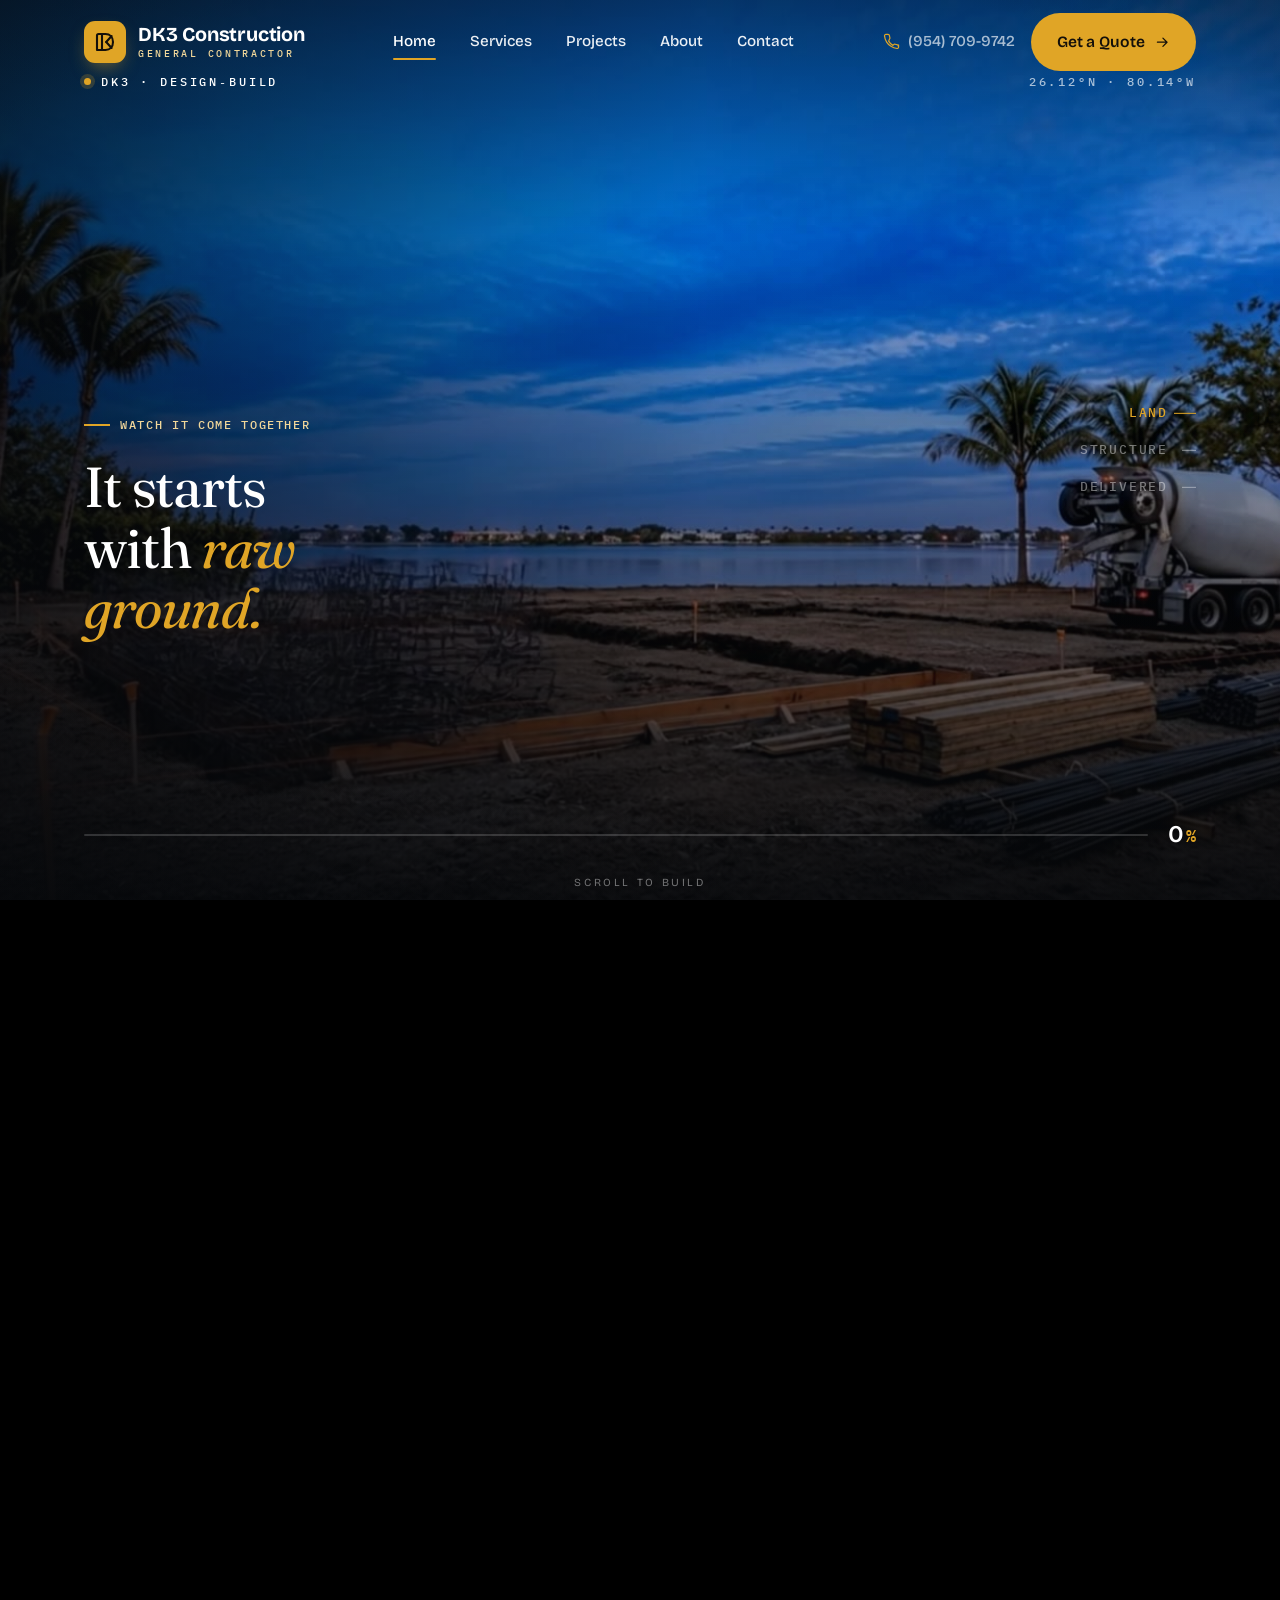
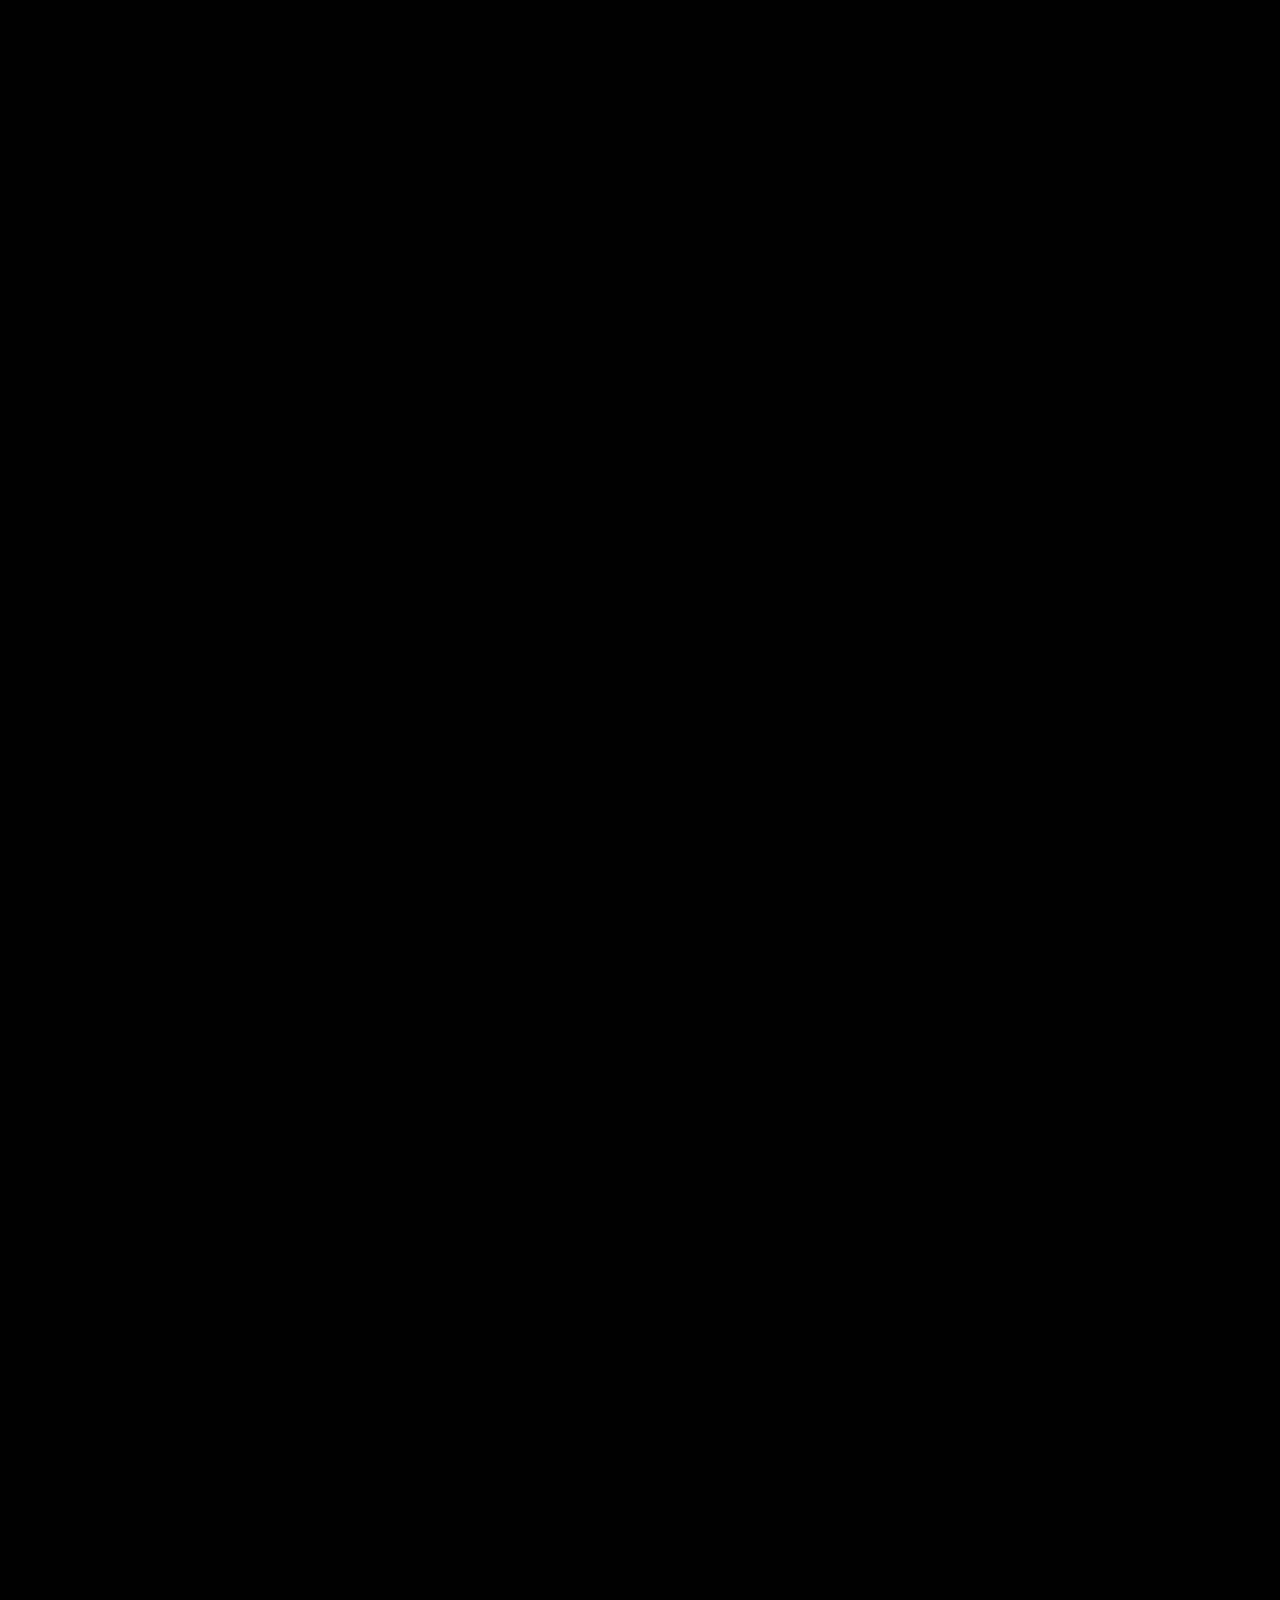
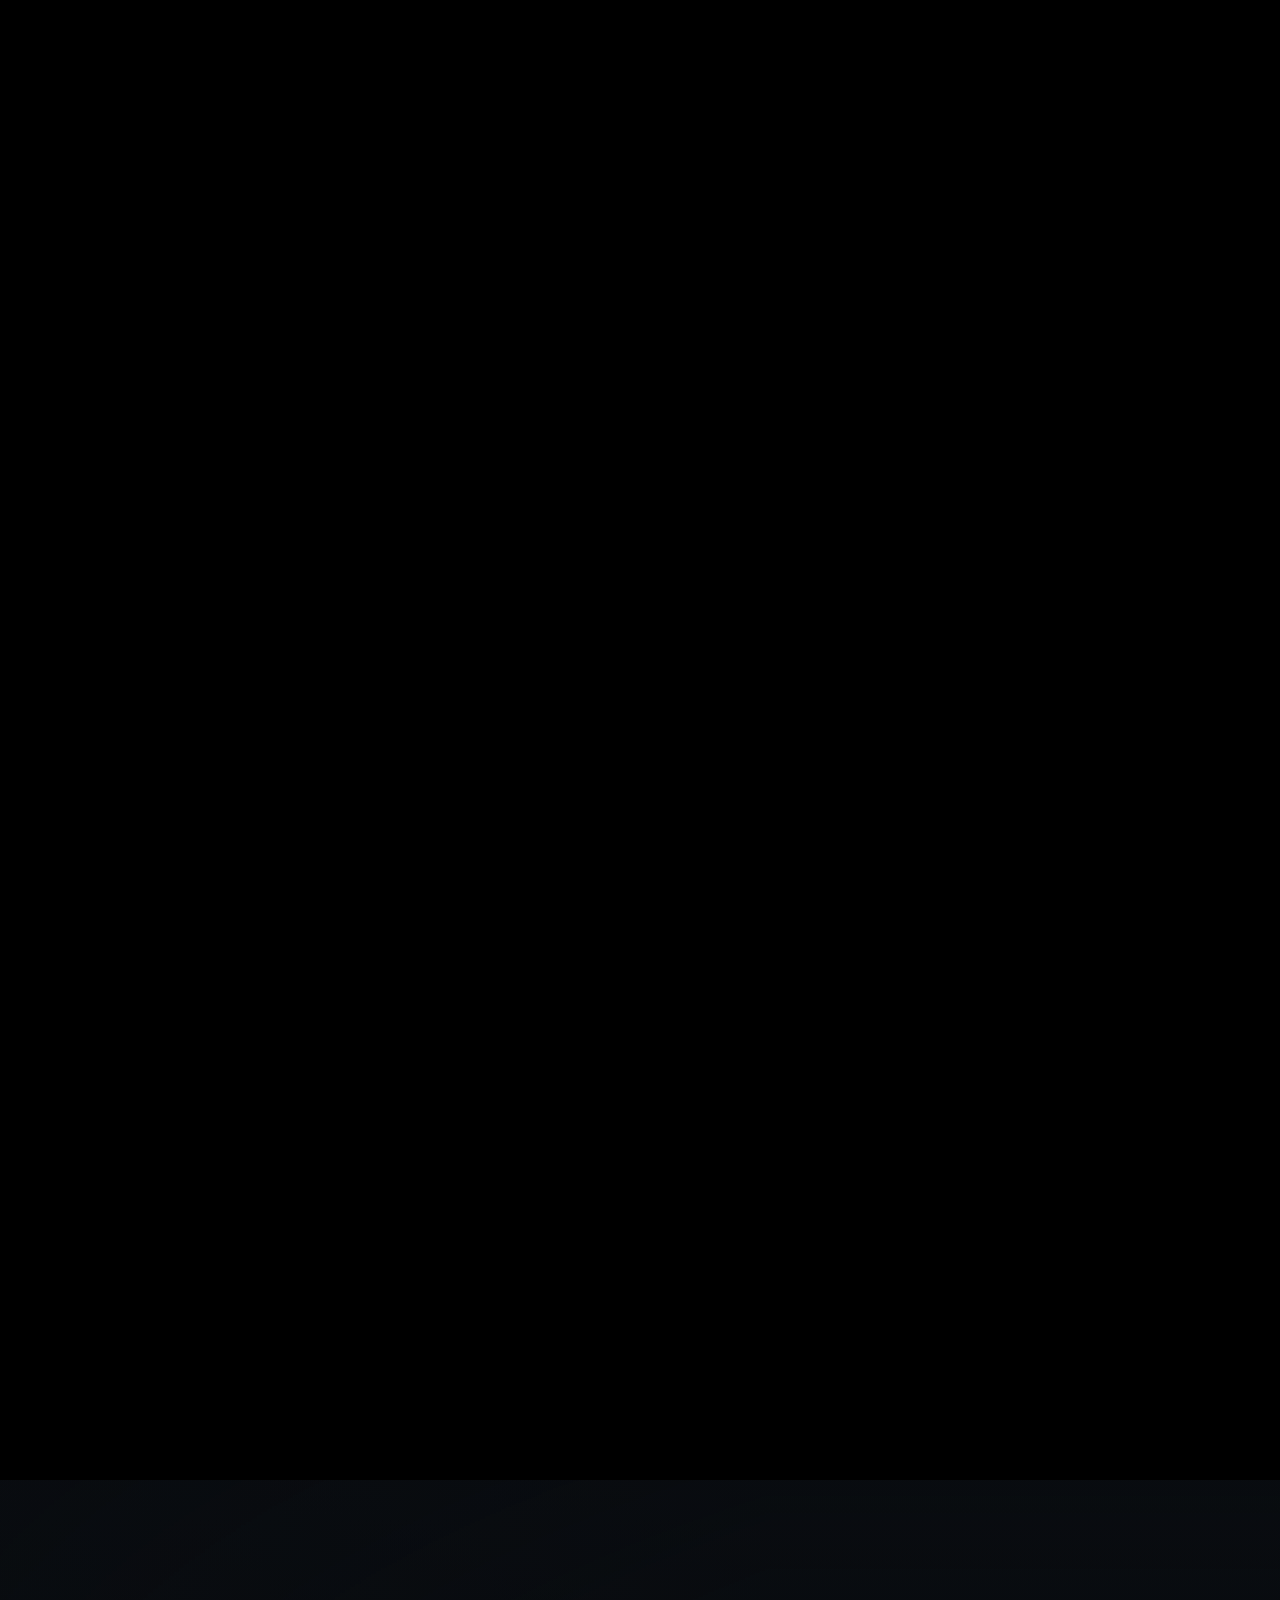
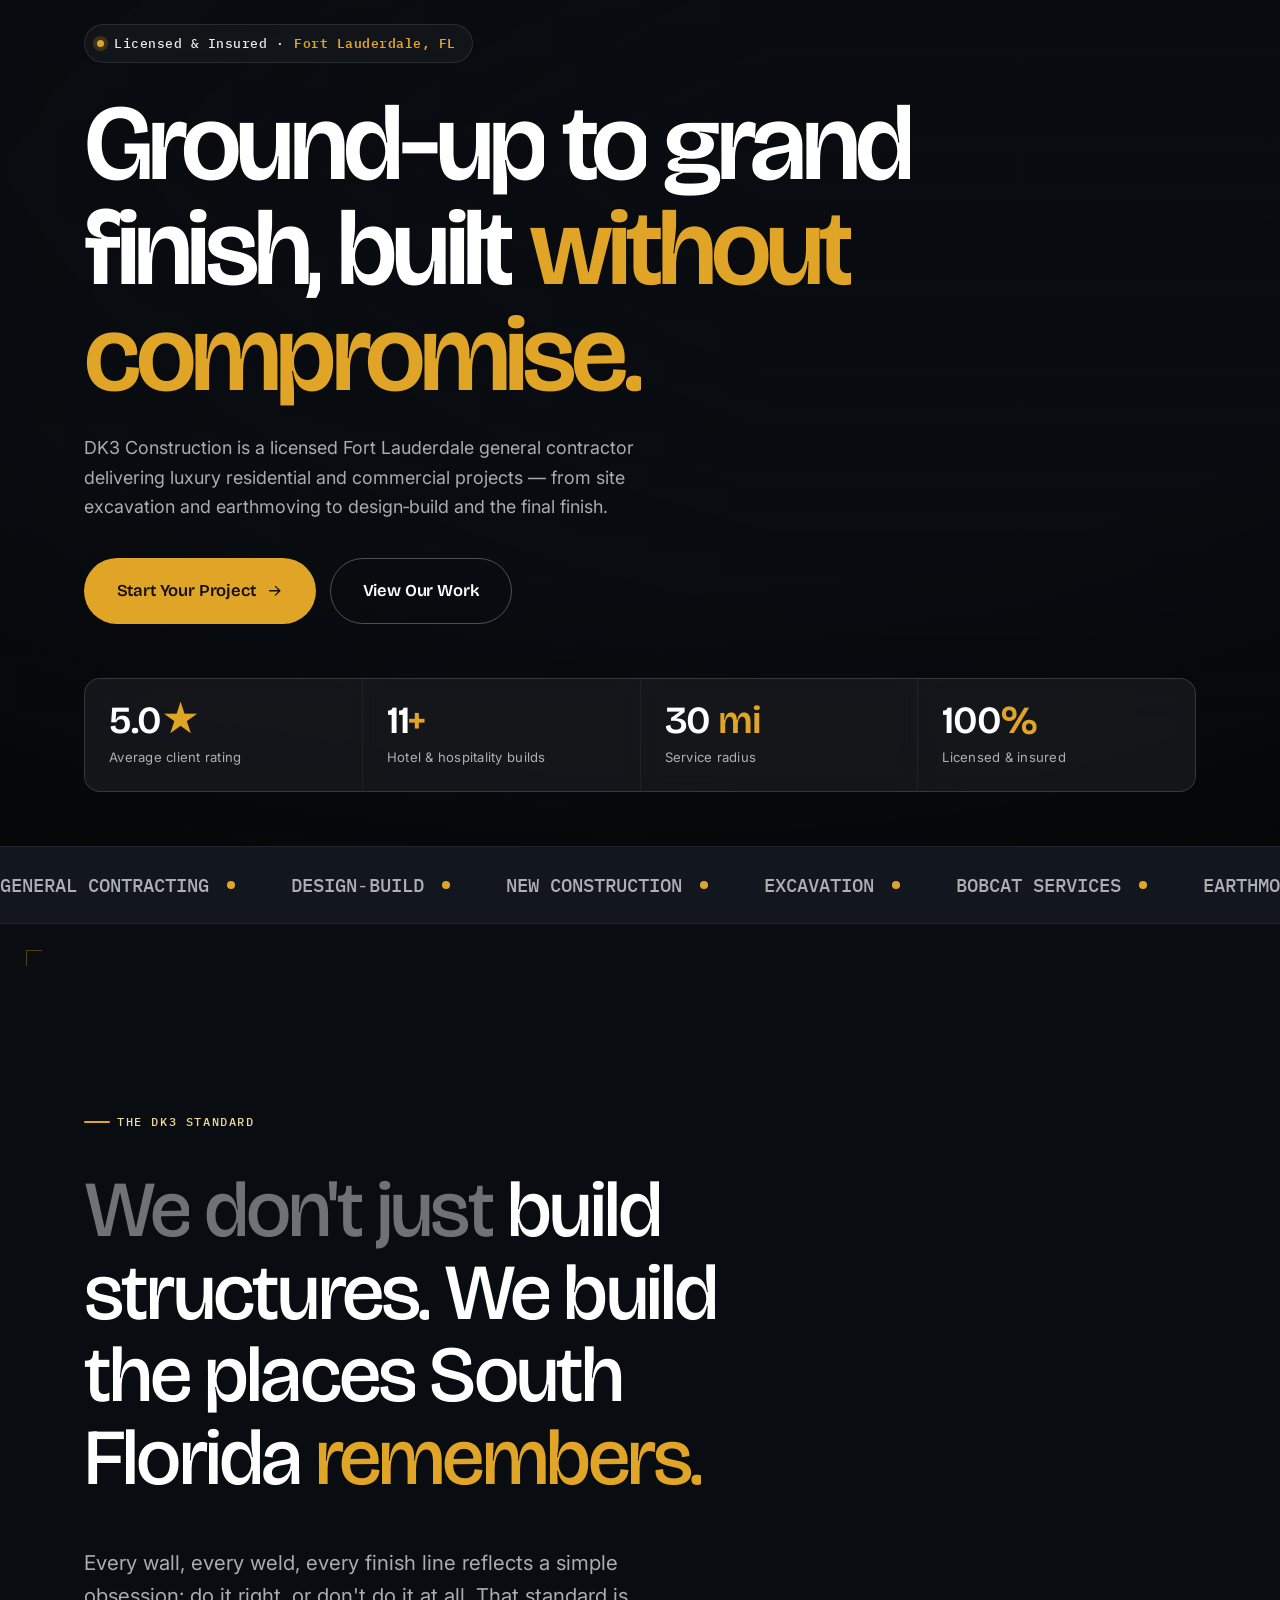
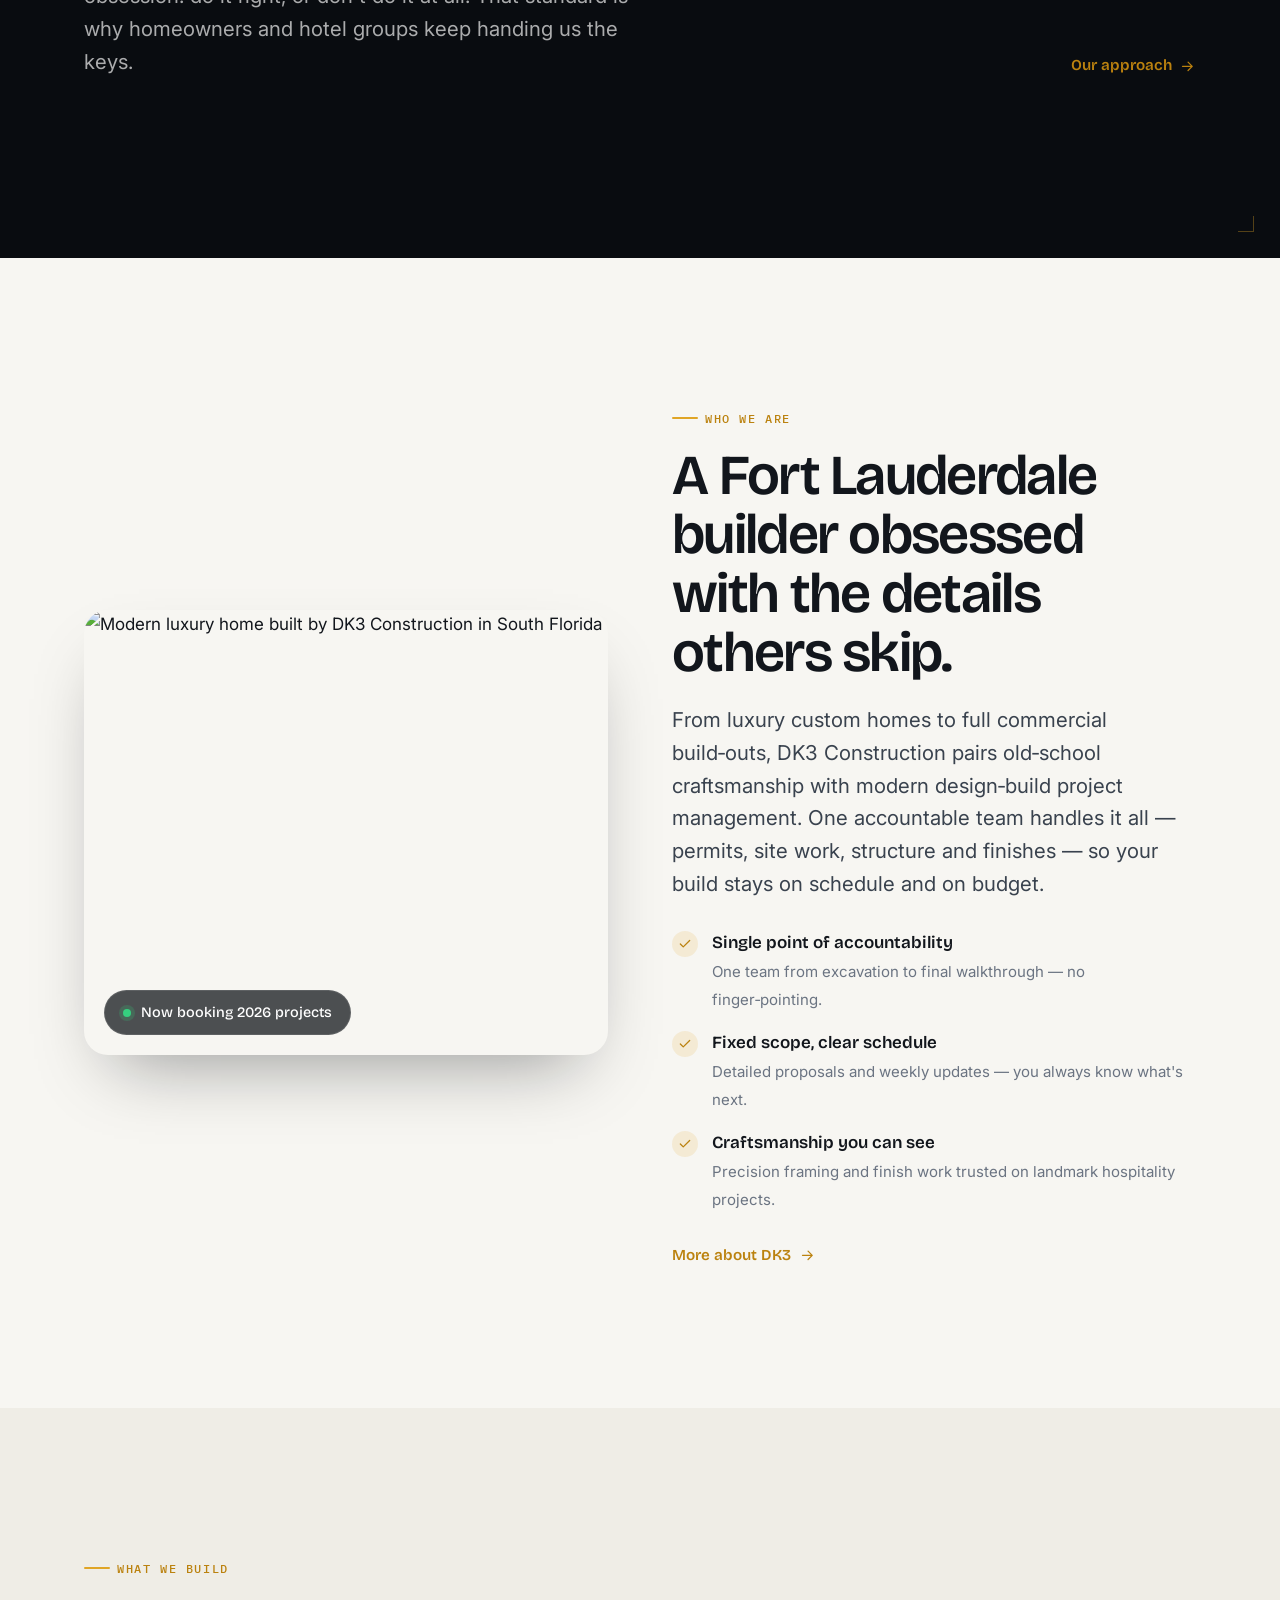
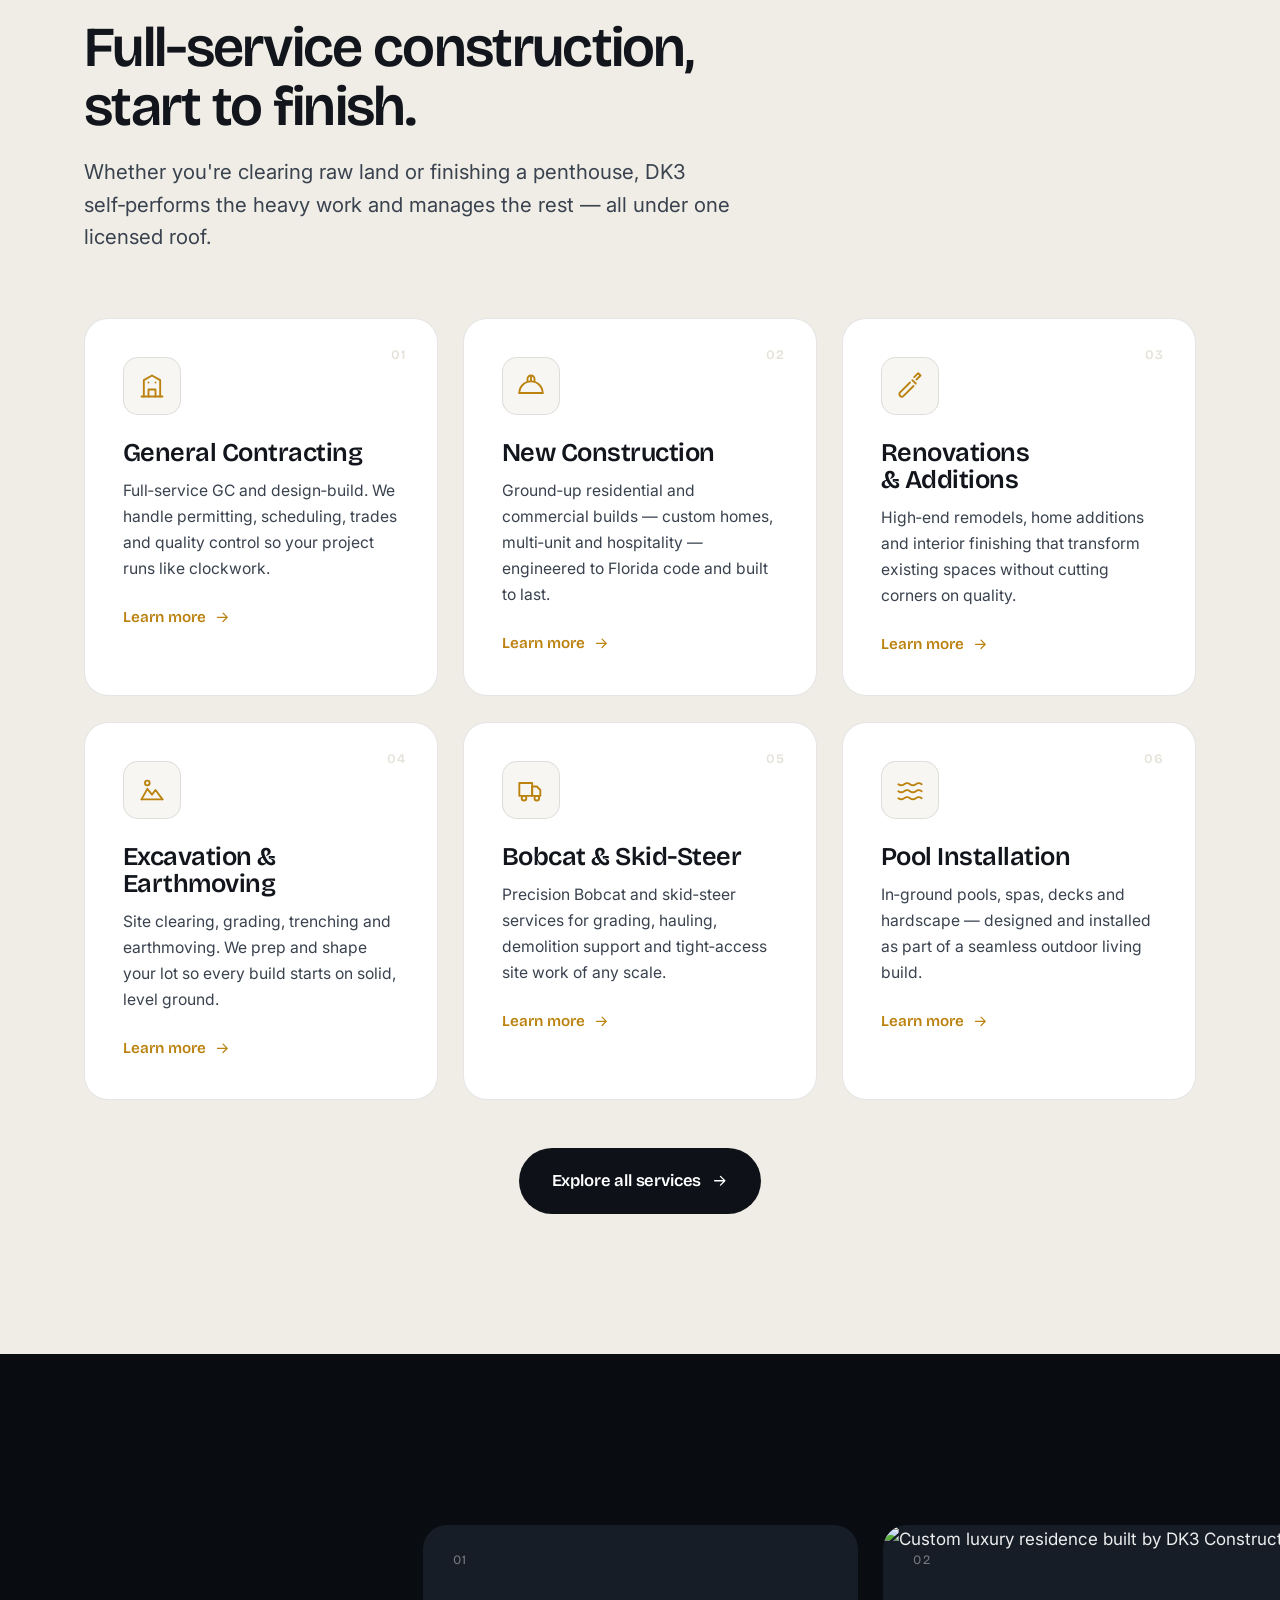
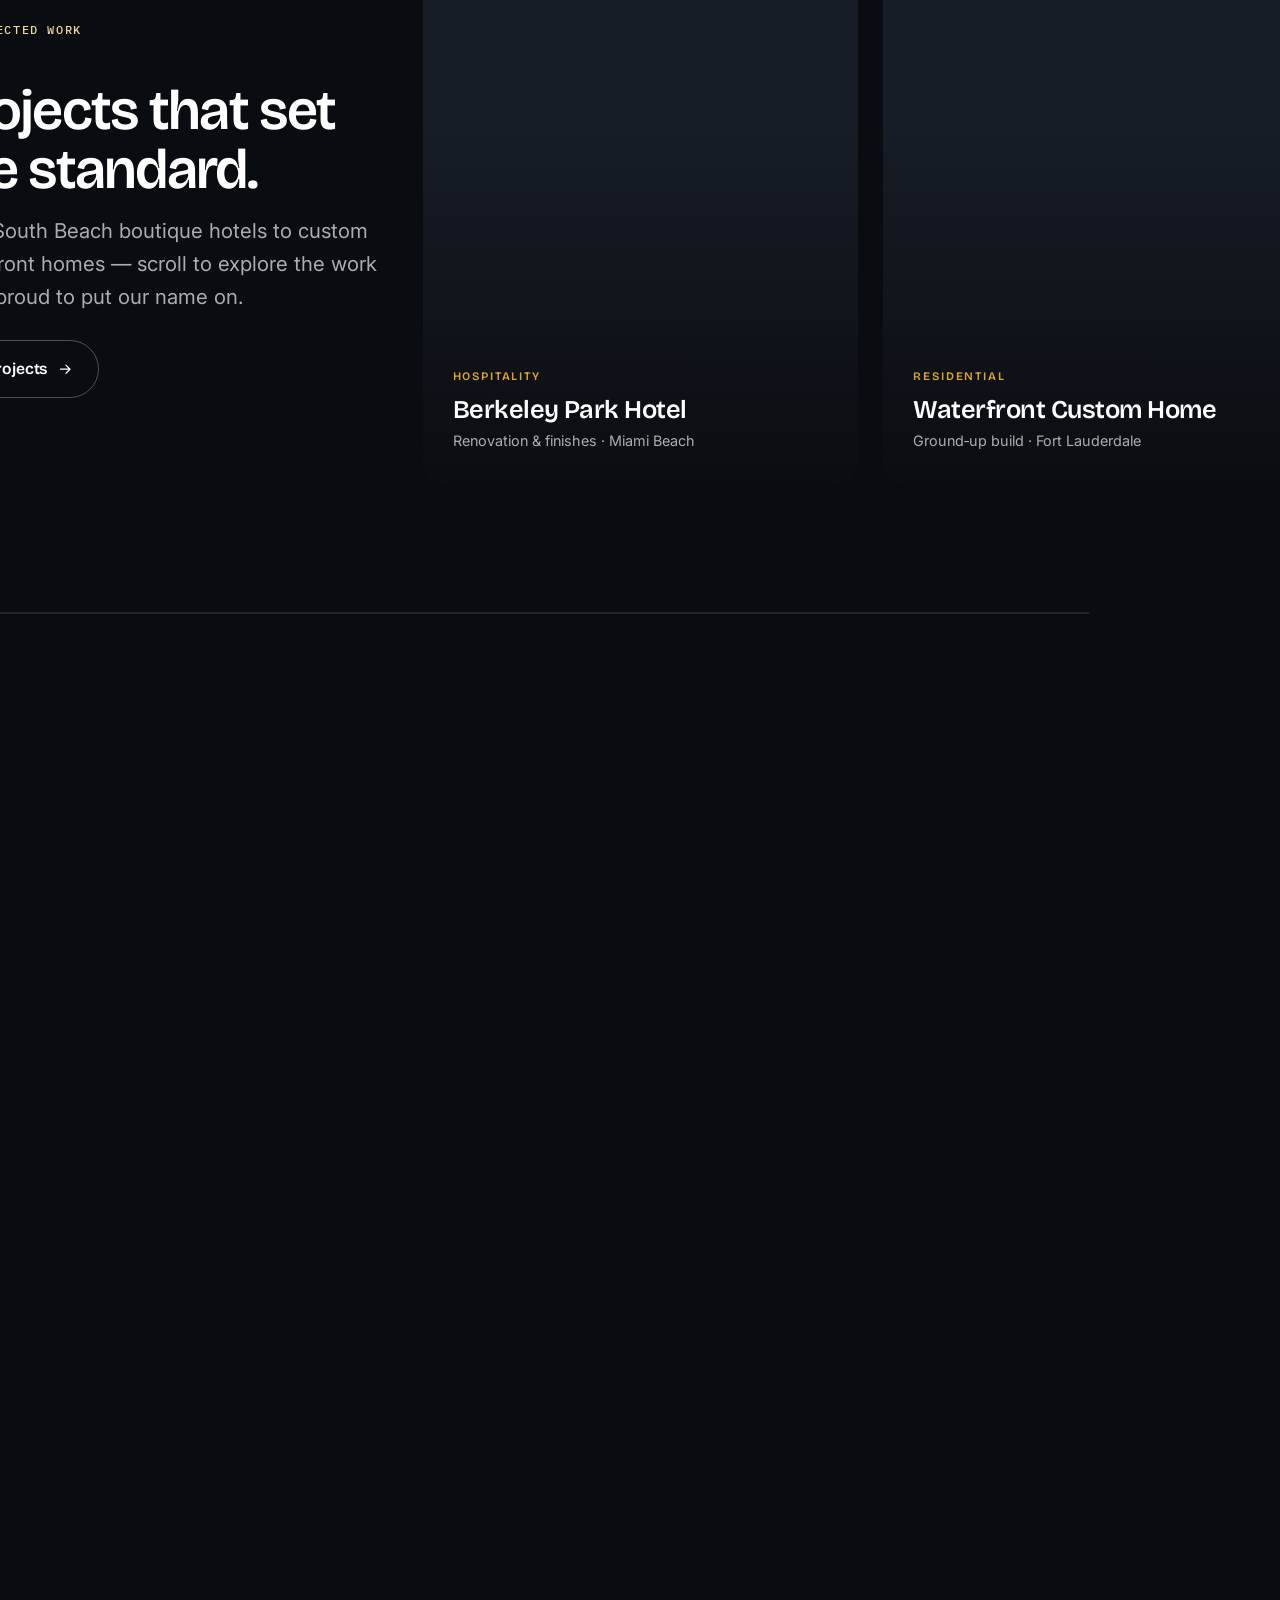
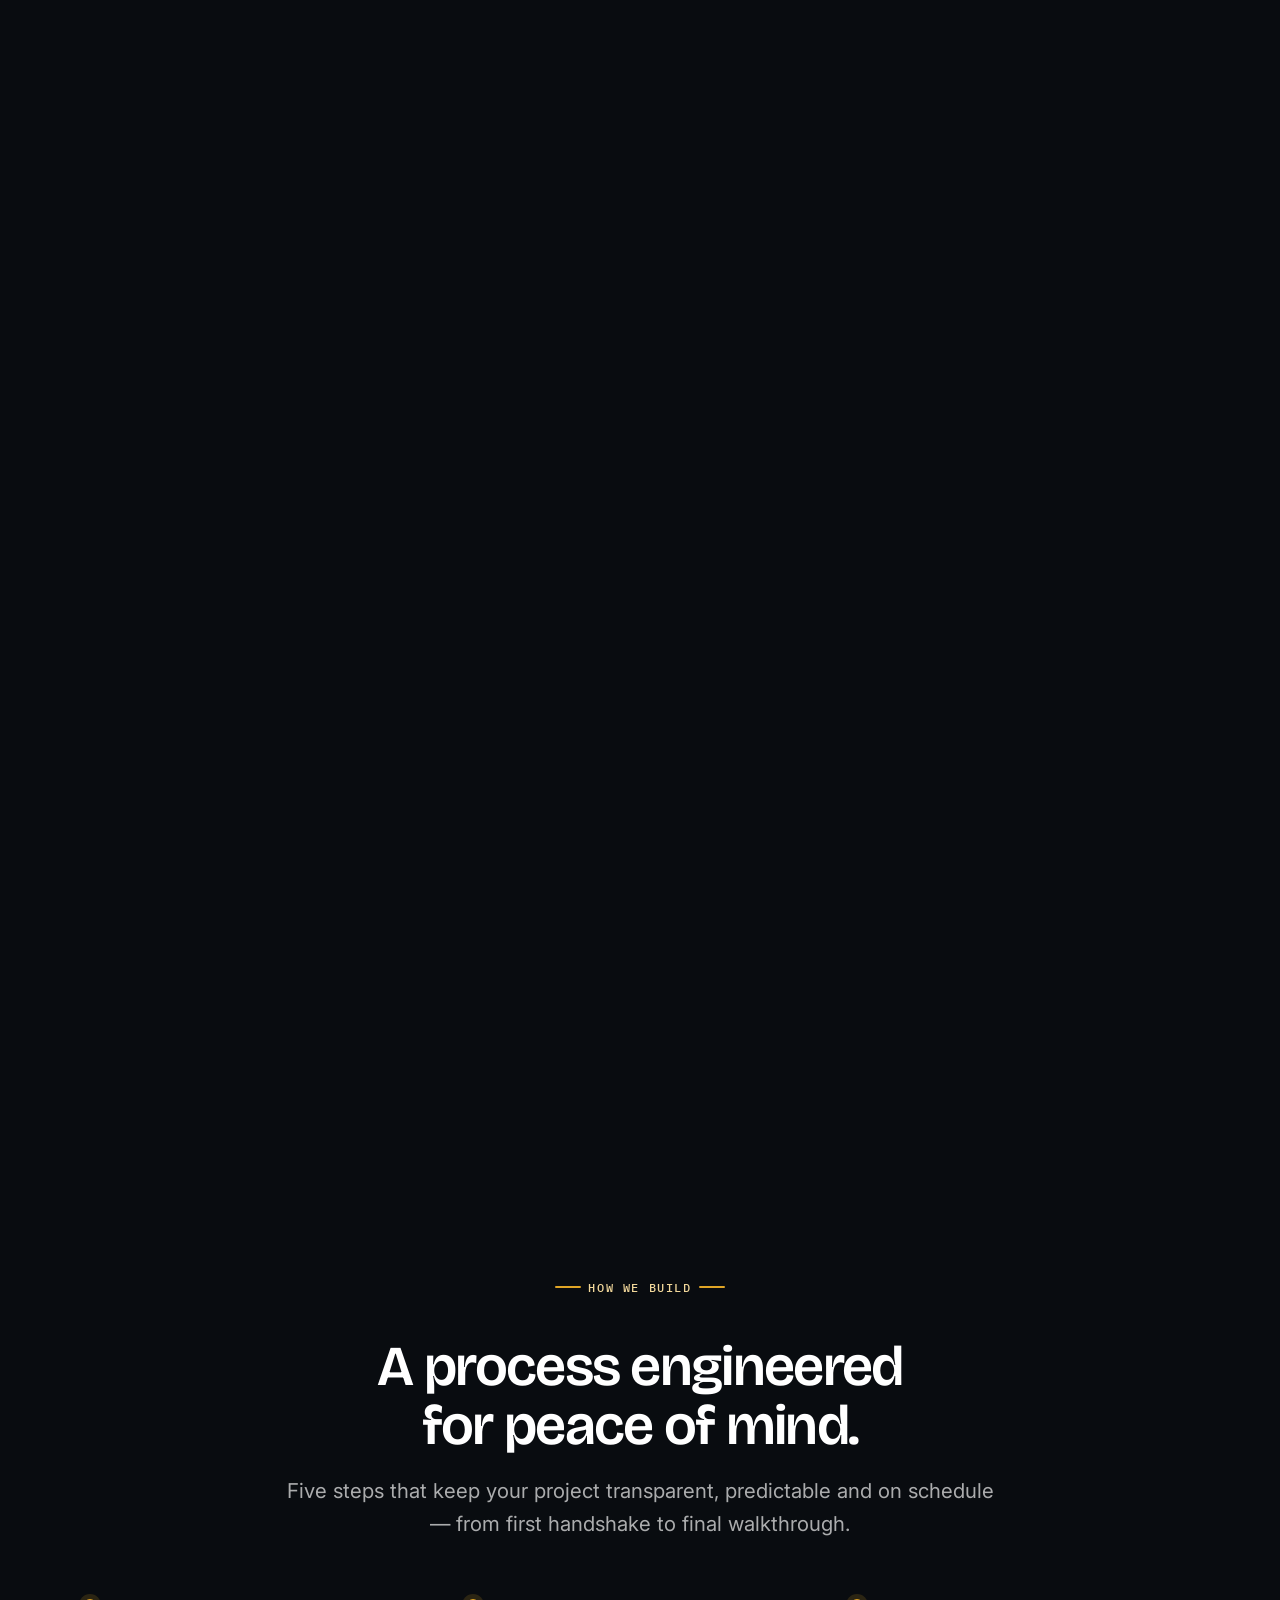
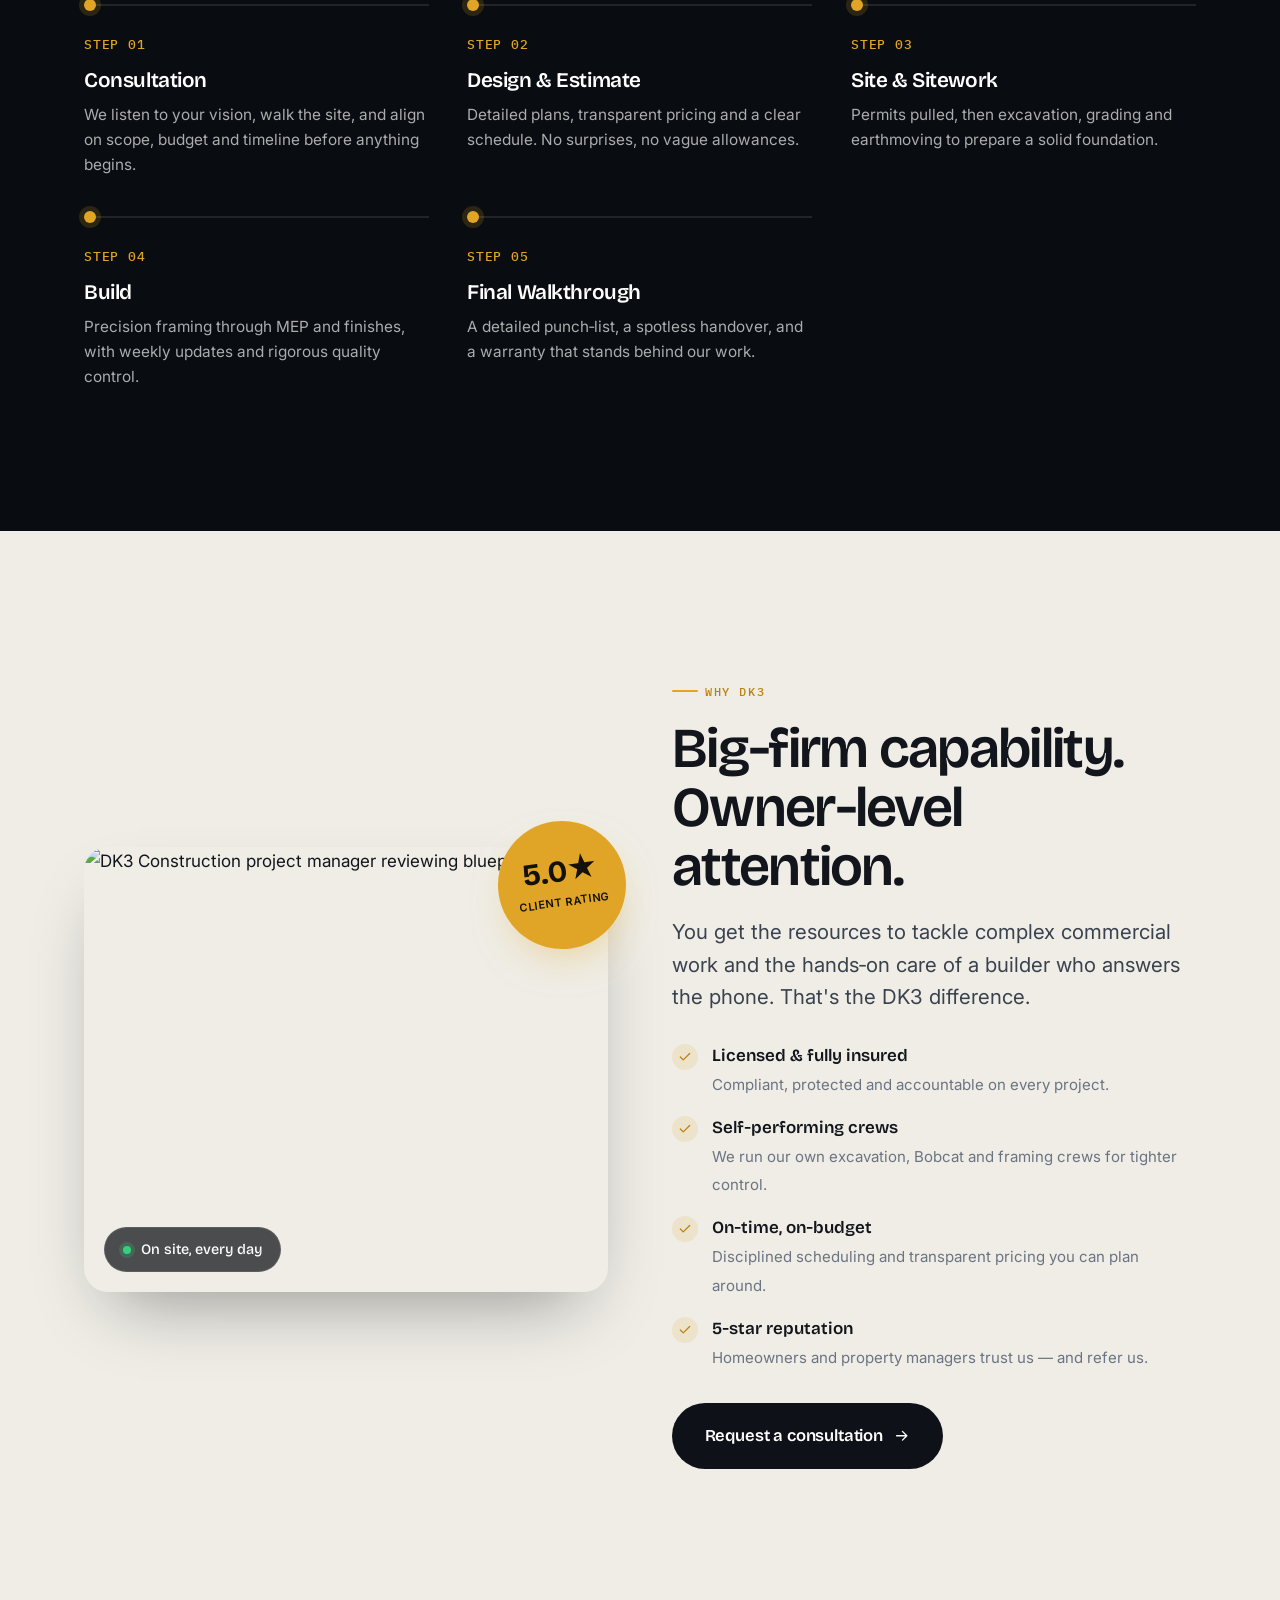
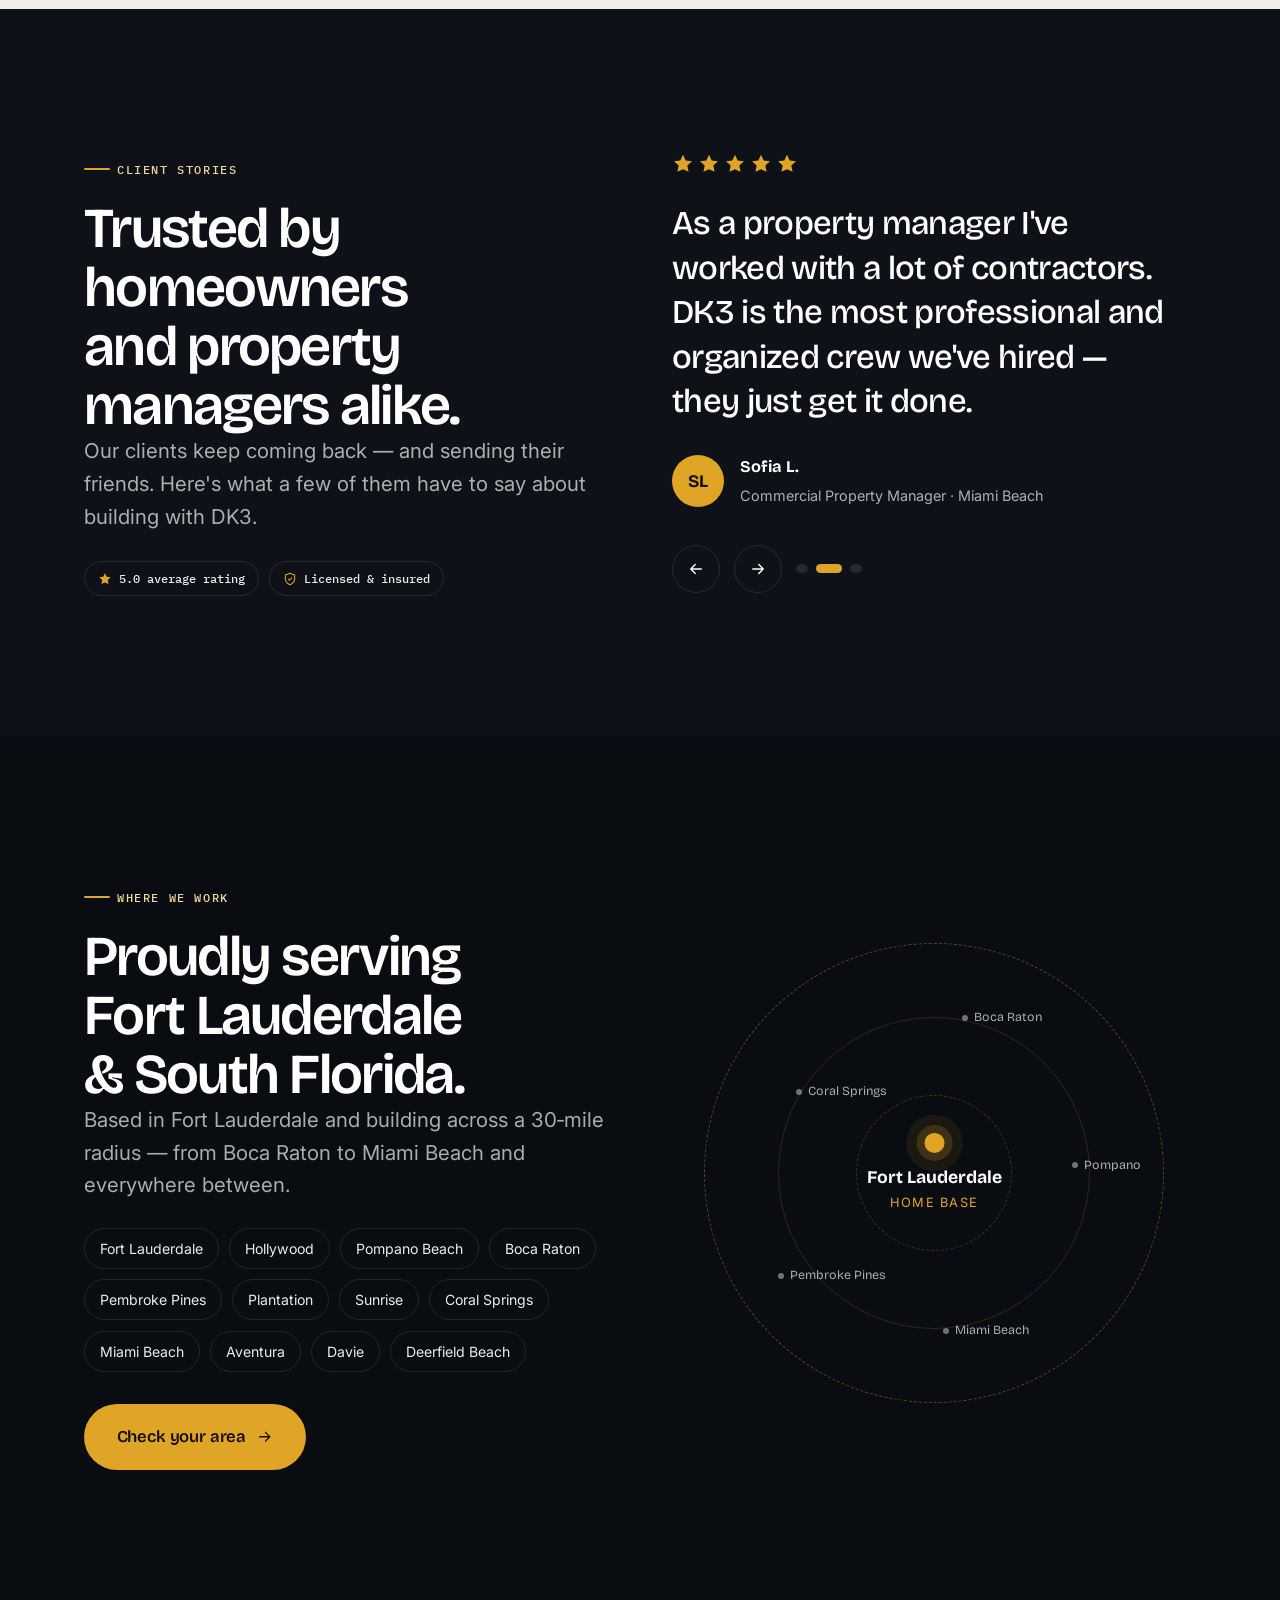
==== commit b776d350: "Cache-bust versioned asset URLs (?v=8) so deploys take effect despite 30-day cache" ====
--- a/index.html
+++ b/index.html
@@ -25,7 +25,7 @@
   <link href="https://fonts.googleapis.com/css2?family=Fraunces:ital,wght@0,400;0,600;1,500&family=Inter:wght@400;500;600;700&family=Bricolage+Grotesque:wght@400;500;600;700;800&family=IBM+Plex+Mono:wght@400;500;600&display=swap" rel="stylesheet" />
 
   <link rel="preconnect" href="https://images.unsplash.com" crossorigin />
-  <link rel="stylesheet" href="css/styles.css" />
+  <link rel="stylesheet" href="css/styles.css?v=8" />
   <!-- No-JS safety: never trap the user behind the intro curtain or an unbuilt scene -->
   <noscript><style>.intro{display:none!important}body.intro-active{overflow:auto!important}.xform{height:auto!important}.xform__sticky{position:static!important;height:78vh!important}.xform__line[data-i="2"]{opacity:1!important;position:relative!important}</style></noscript>
 
@@ -605,10 +605,10 @@
     <svg viewBox="0 0 24 24" fill="none" stroke="currentColor" stroke-width="2" stroke-linecap="round" stroke-linejoin="round"><path d="M12 19V5M5 12l7-7 7 7"/></svg>
   </button>
 
-  <script src="js/vendor/lenis.min.js" defer></script>
-  <script src="js/vendor/three.min.js" defer></script>
-  <script src="js/buildseq.js" defer></script>
-  <script src="js/build3d.js" defer></script>
-  <script src="js/main.js" defer></script>
+  <script src="js/vendor/lenis.min.js?v=8" defer></script>
+  <script src="js/vendor/three.min.js?v=8" defer></script>
+  <script src="js/buildseq.js?v=8" defer></script>
+  <script src="js/build3d.js?v=8" defer></script>
+  <script src="js/main.js?v=8" defer></script>
 </body>
 </html>
--- a/css/styles.css
+++ b/css/styles.css
@@ -1460,7 +1460,7 @@
    A pinned, cinematic 3-stage crossfade with serif kinetic type,
    a chapter index and a progress bar. Recreates the reel effect.
    ============================================================= */
-.xform { position: relative; height: 340vh; background: #000; }
+.xform { position: relative; height: 520vh; background: #000; } /* longer scrub room for the 35s piece-by-piece build */
 .xform__sticky { position: sticky; top: 0; height: 100vh; overflow: hidden; }
 .xform__layer { position: absolute; inset: 0; opacity: 0; will-change: opacity; }
 .xform__layer img { width: 100%; height: 100%; object-fit: cover; transform: scale(1.06); }
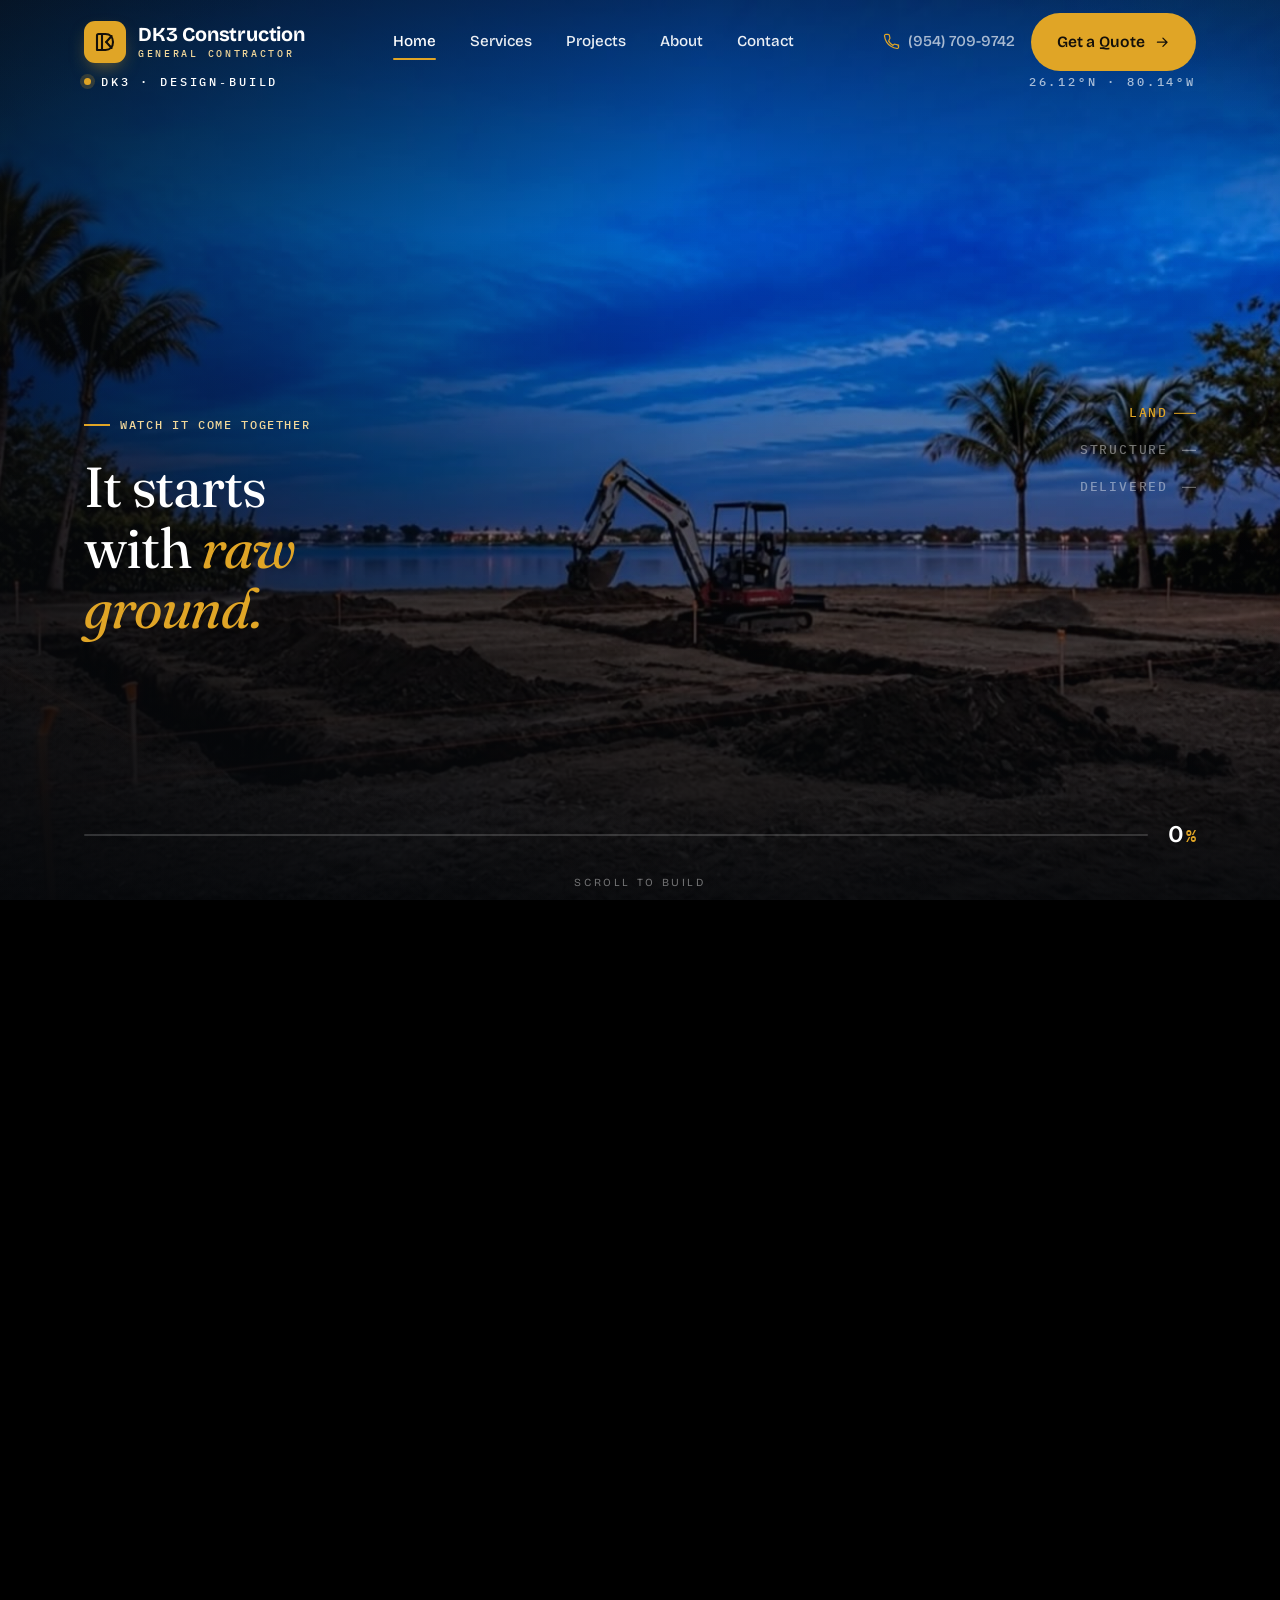
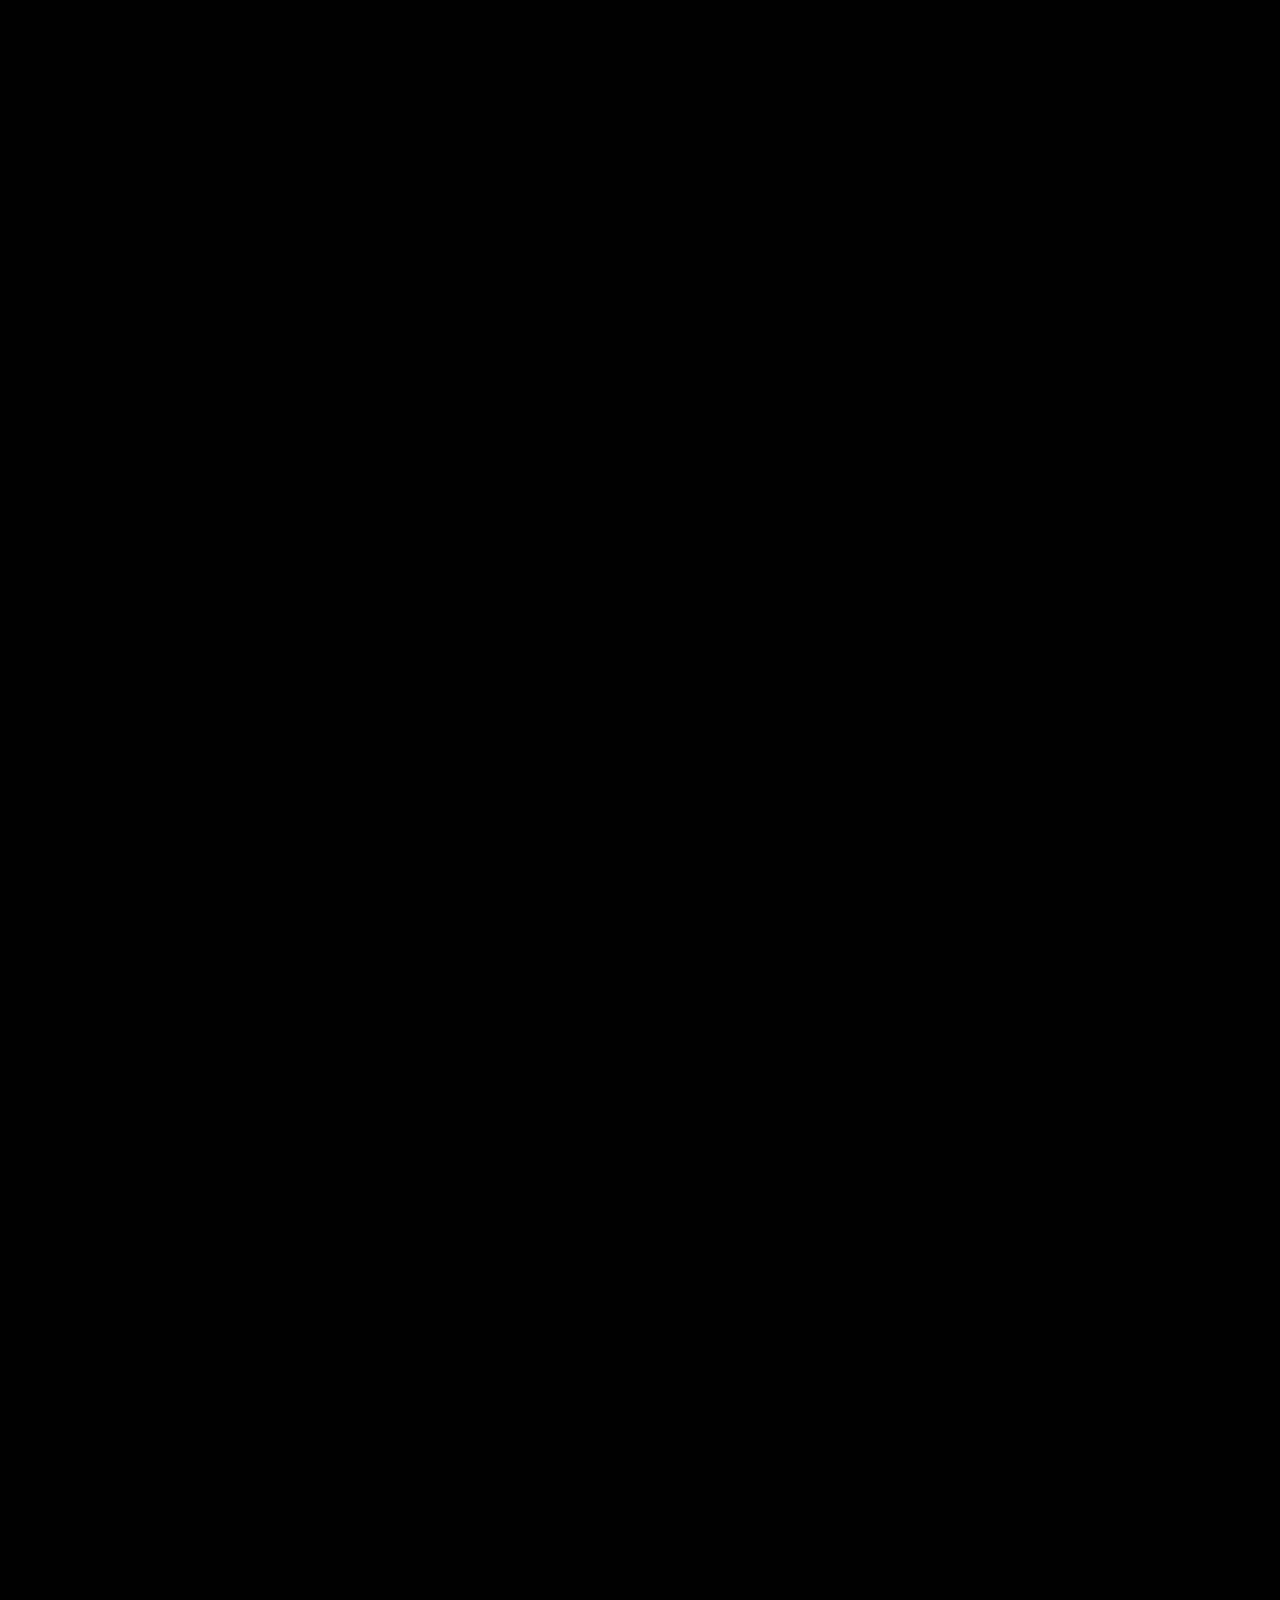
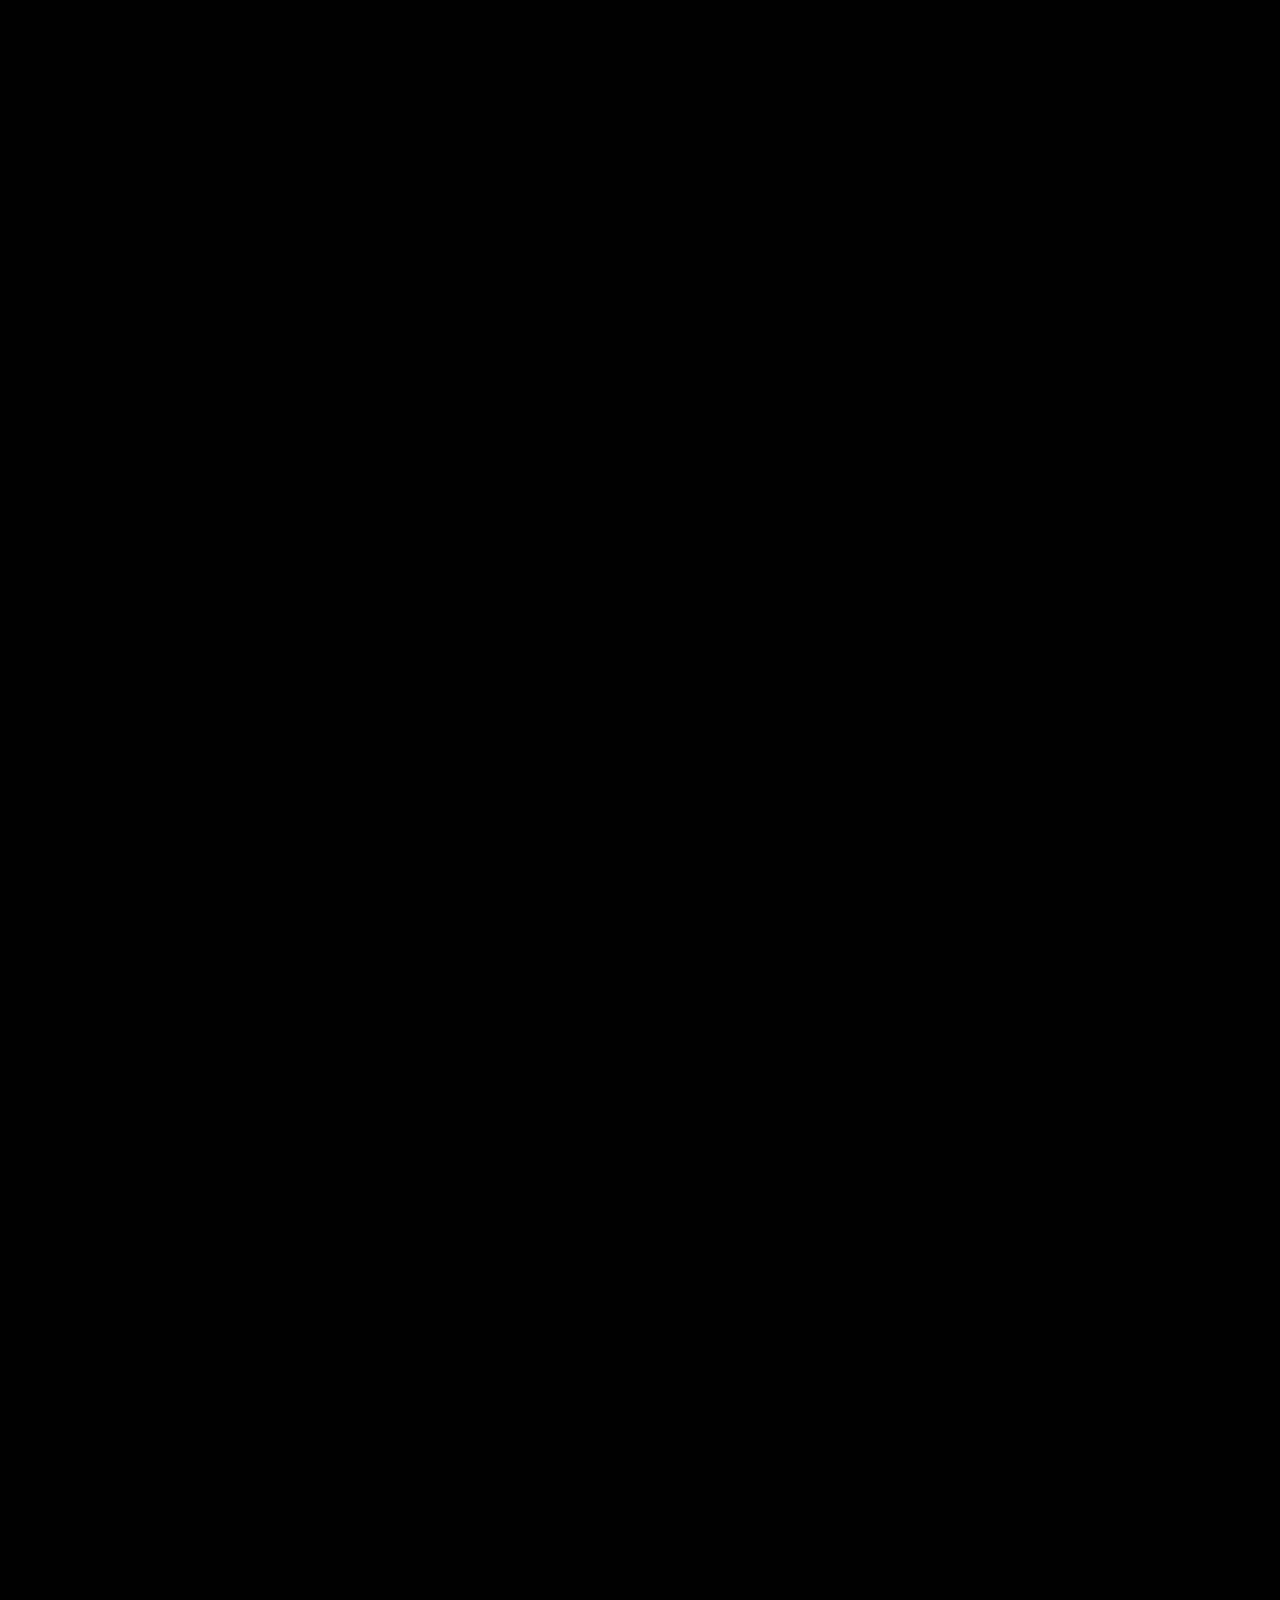
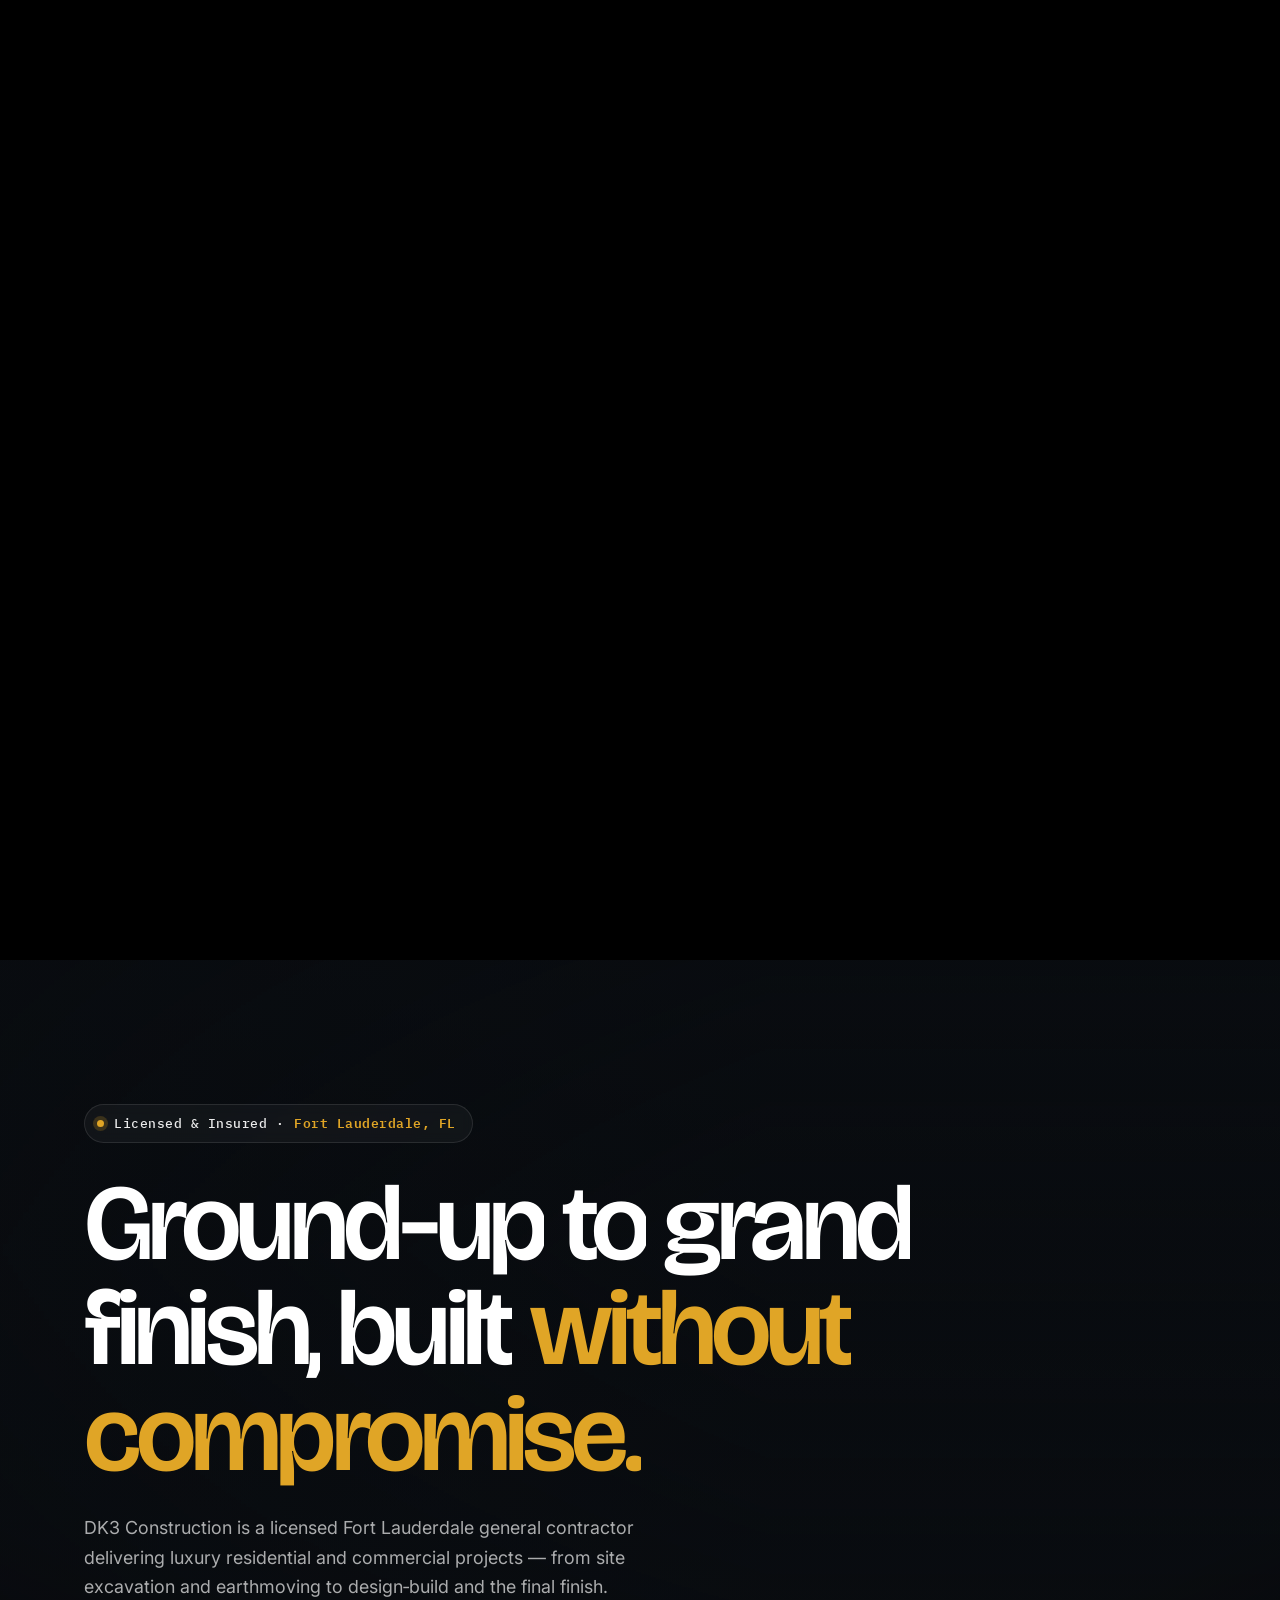
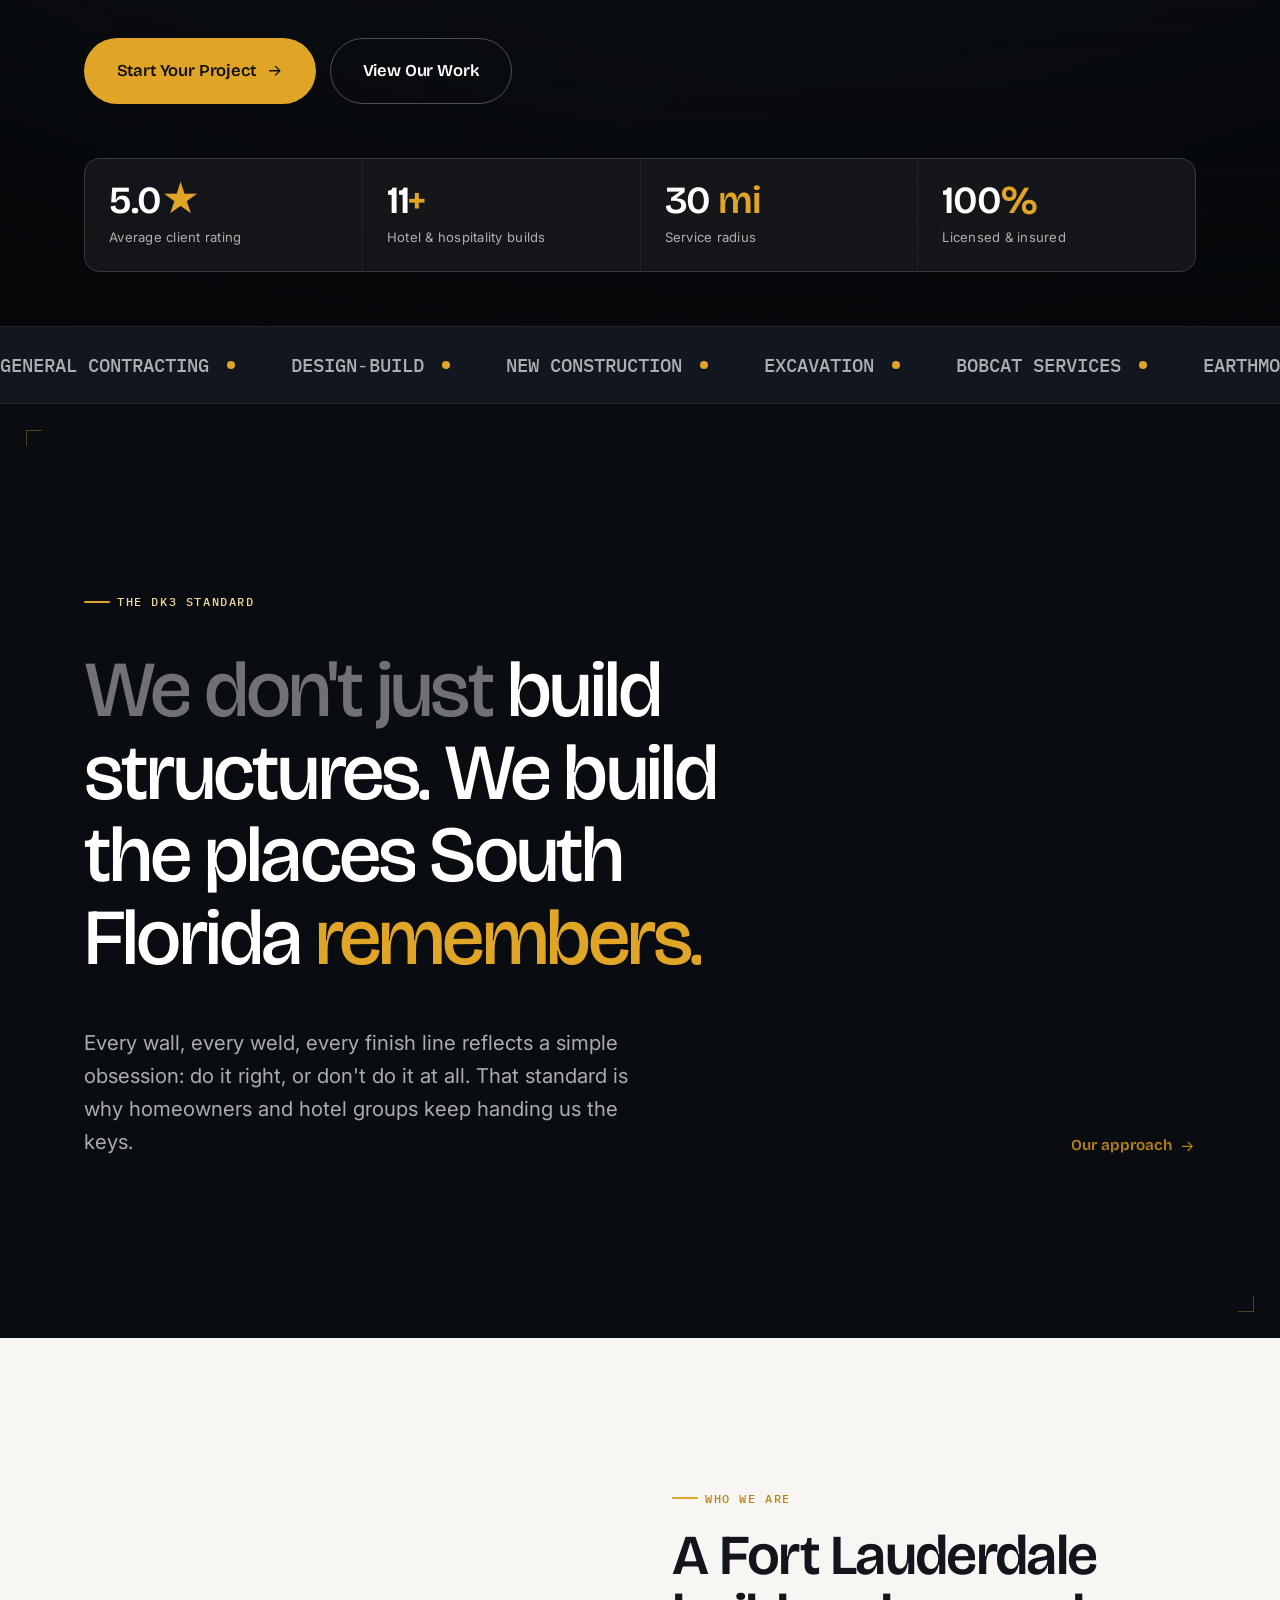
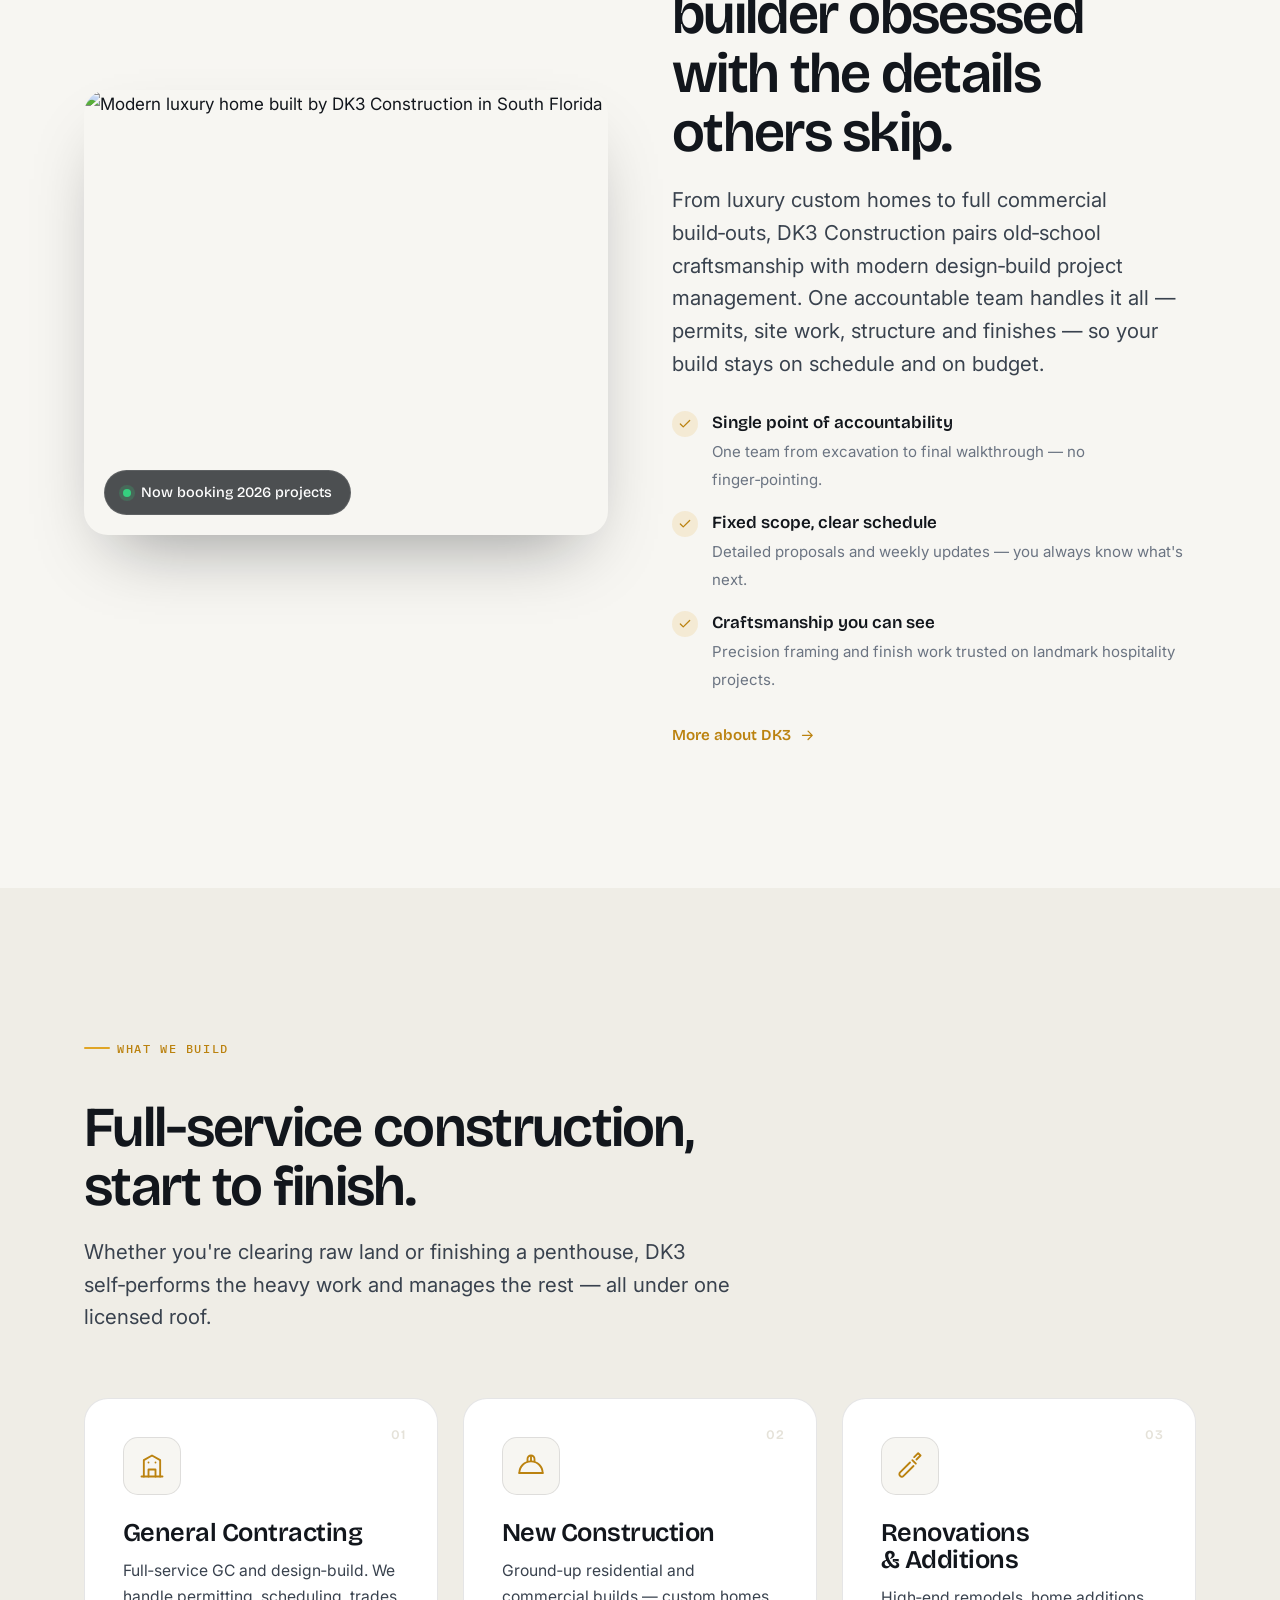
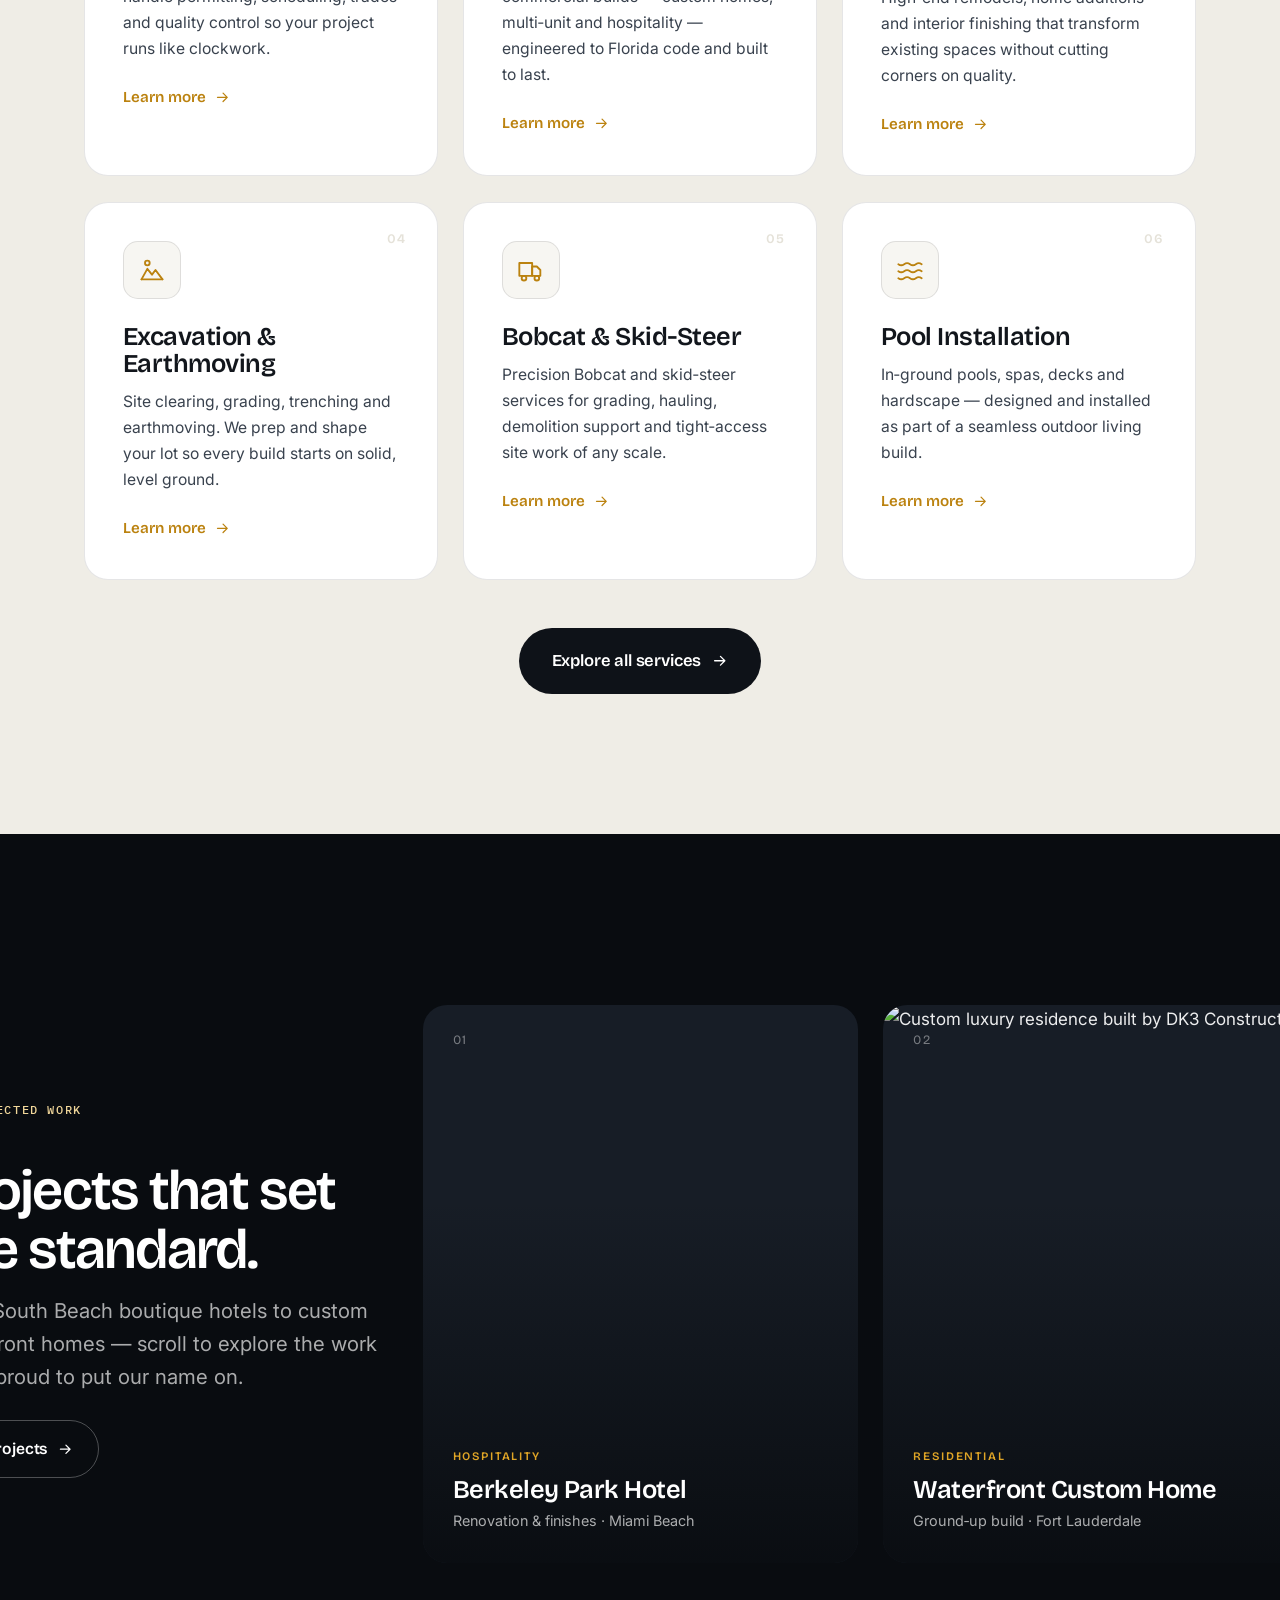
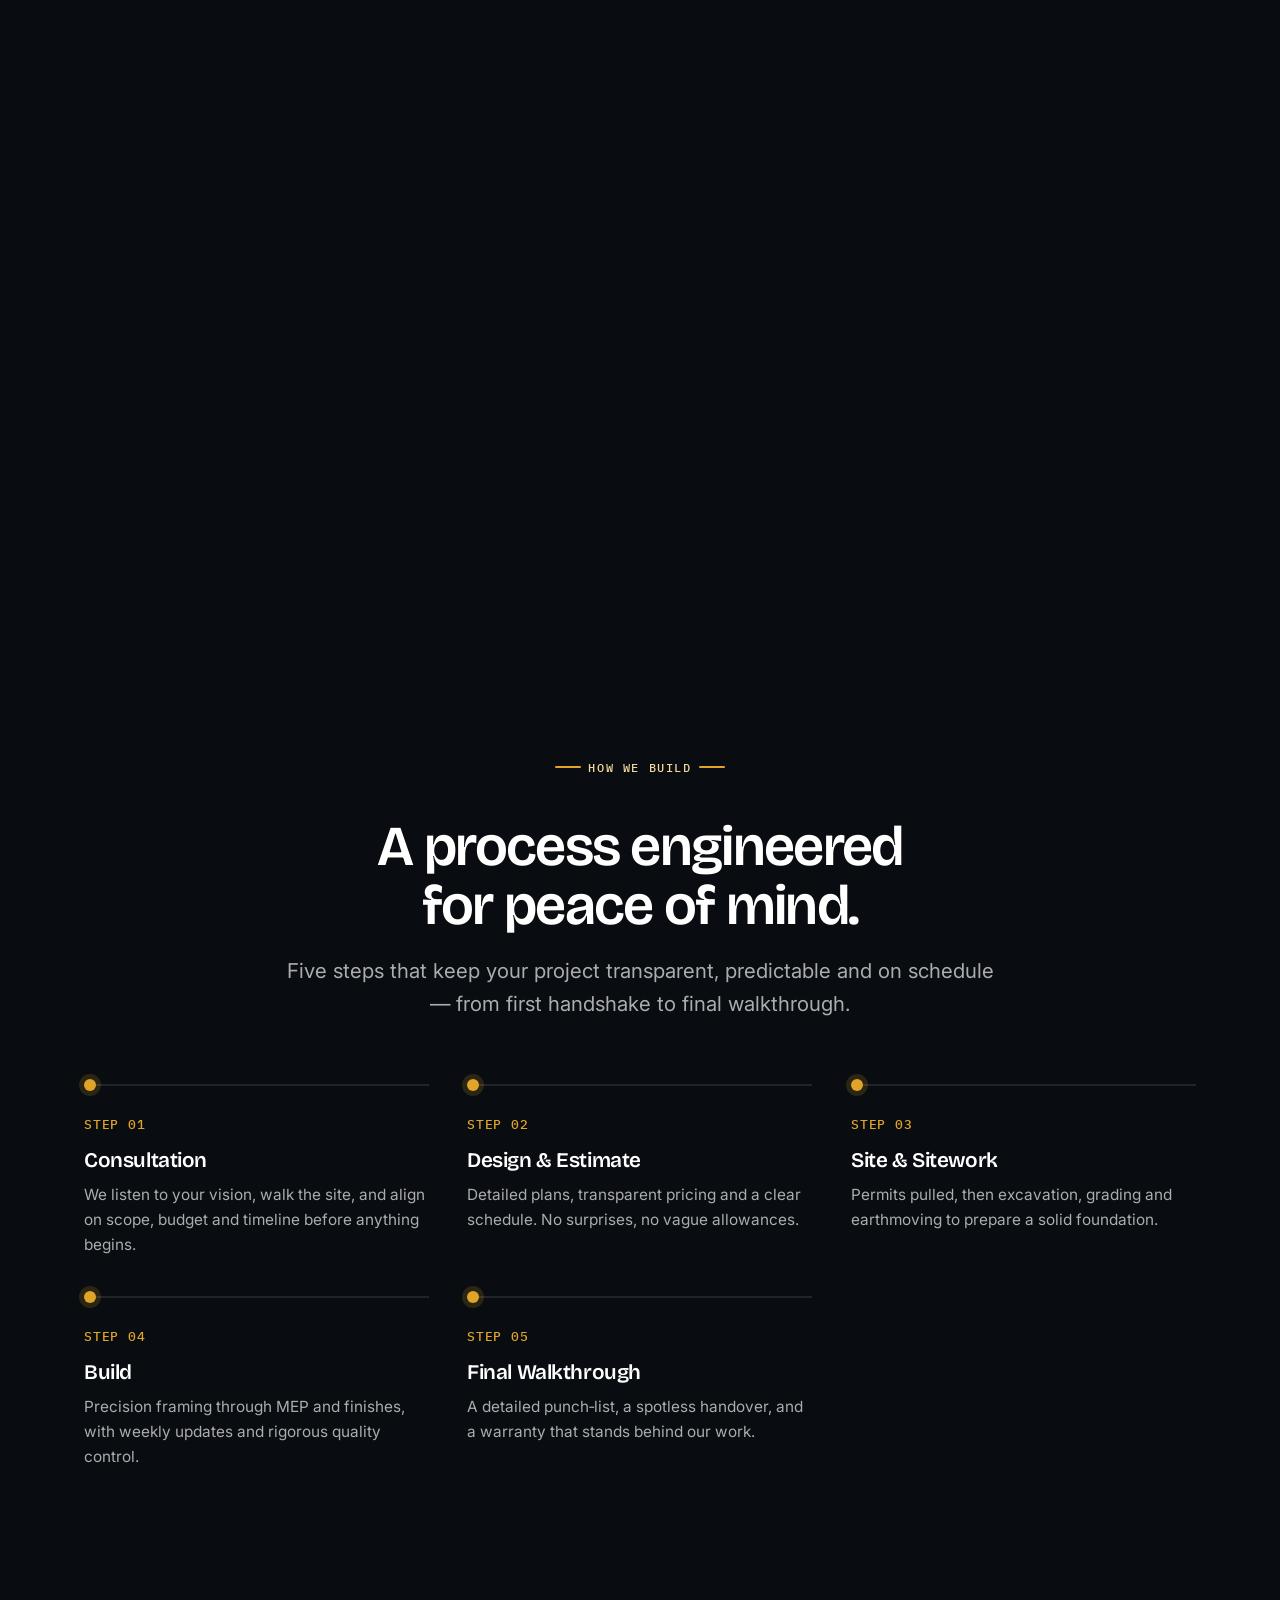
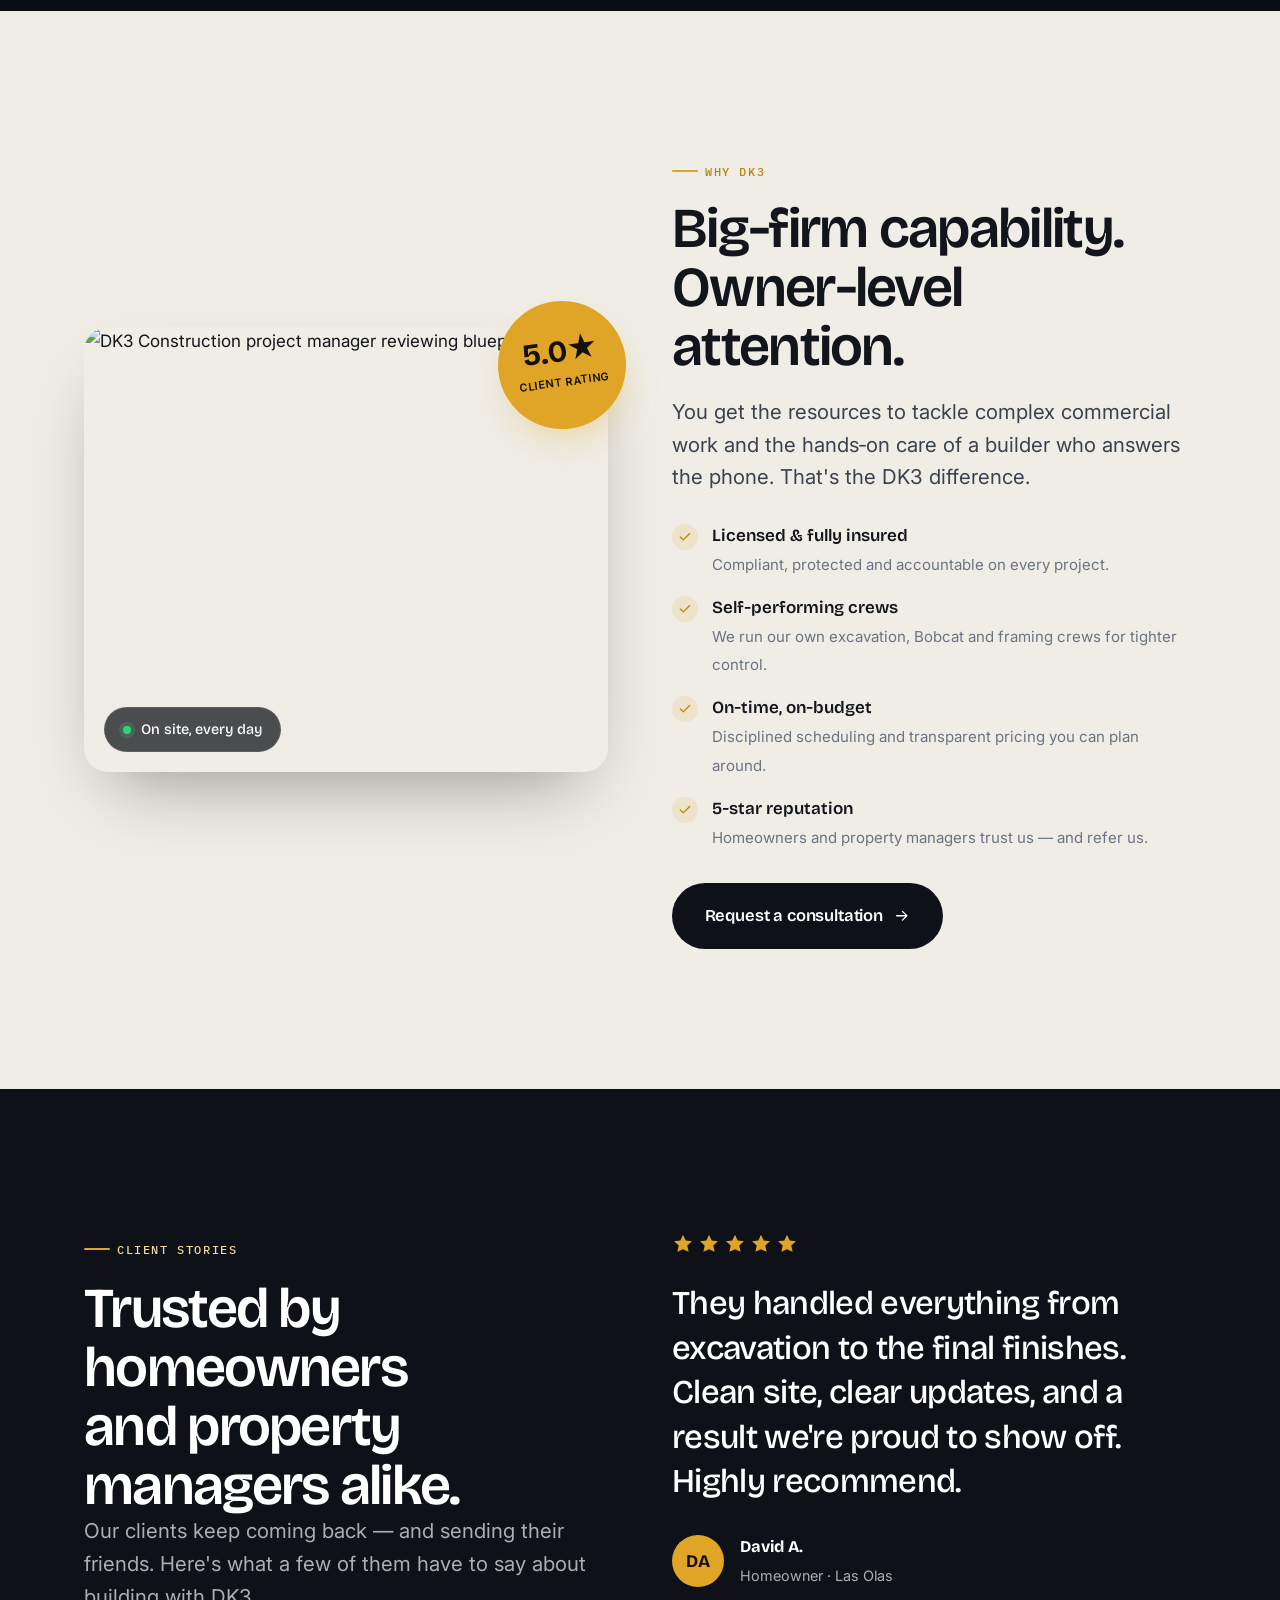
==== commit afa079b4: "Anti-jank scrub pipeline: pre-decoded GPU bitmap window Real-hardware stutter traced to synchronous " ====
--- a/index.html
+++ b/index.html
@@ -25,7 +25,7 @@
   <link href="https://fonts.googleapis.com/css2?family=Fraunces:ital,wght@0,400;0,600;1,500&family=Inter:wght@400;500;600;700&family=Bricolage+Grotesque:wght@400;500;600;700;800&family=IBM+Plex+Mono:wght@400;500;600&display=swap" rel="stylesheet" />
 
   <link rel="preconnect" href="https://images.unsplash.com" crossorigin />
-  <link rel="stylesheet" href="css/styles.css?v=8" />
+  <link rel="stylesheet" href="css/styles.css?v=10" />
   <!-- No-JS safety: never trap the user behind the intro curtain or an unbuilt scene -->
   <noscript><style>.intro{display:none!important}body.intro-active{overflow:auto!important}.xform{height:auto!important}.xform__sticky{position:static!important;height:78vh!important}.xform__line[data-i="2"]{opacity:1!important;position:relative!important}</style></noscript>
 
@@ -605,10 +605,10 @@
     <svg viewBox="0 0 24 24" fill="none" stroke="currentColor" stroke-width="2" stroke-linecap="round" stroke-linejoin="round"><path d="M12 19V5M5 12l7-7 7 7"/></svg>
   </button>
 
-  <script src="js/vendor/lenis.min.js?v=8" defer></script>
-  <script src="js/vendor/three.min.js?v=8" defer></script>
-  <script src="js/buildseq.js?v=8" defer></script>
-  <script src="js/build3d.js?v=8" defer></script>
-  <script src="js/main.js?v=8" defer></script>
+  <script src="js/vendor/lenis.min.js?v=10" defer></script>
+  <script src="js/vendor/three.min.js?v=10" defer></script>
+  <script src="js/buildseq.js?v=10" defer></script>
+  <script src="js/build3d.js?v=10" defer></script>
+  <script src="js/main.js?v=10" defer></script>
 </body>
 </html>
--- a/css/styles.css
+++ b/css/styles.css
@@ -1460,7 +1460,7 @@
    A pinned, cinematic 3-stage crossfade with serif kinetic type,
    a chapter index and a progress bar. Recreates the reel effect.
    ============================================================= */
-.xform { position: relative; height: 520vh; background: #000; } /* longer scrub room for the 35s piece-by-piece build */
+.xform { position: relative; height: 640vh; background: #000; } /* generous scrub room: fewer frames per scroll-tick = smoother, more cinematic */
 .xform__sticky { position: sticky; top: 0; height: 100vh; overflow: hidden; }
 .xform__layer { position: absolute; inset: 0; opacity: 0; will-change: opacity; }
 .xform__layer img { width: 100%; height: 100%; object-fit: cover; transform: scale(1.06); }
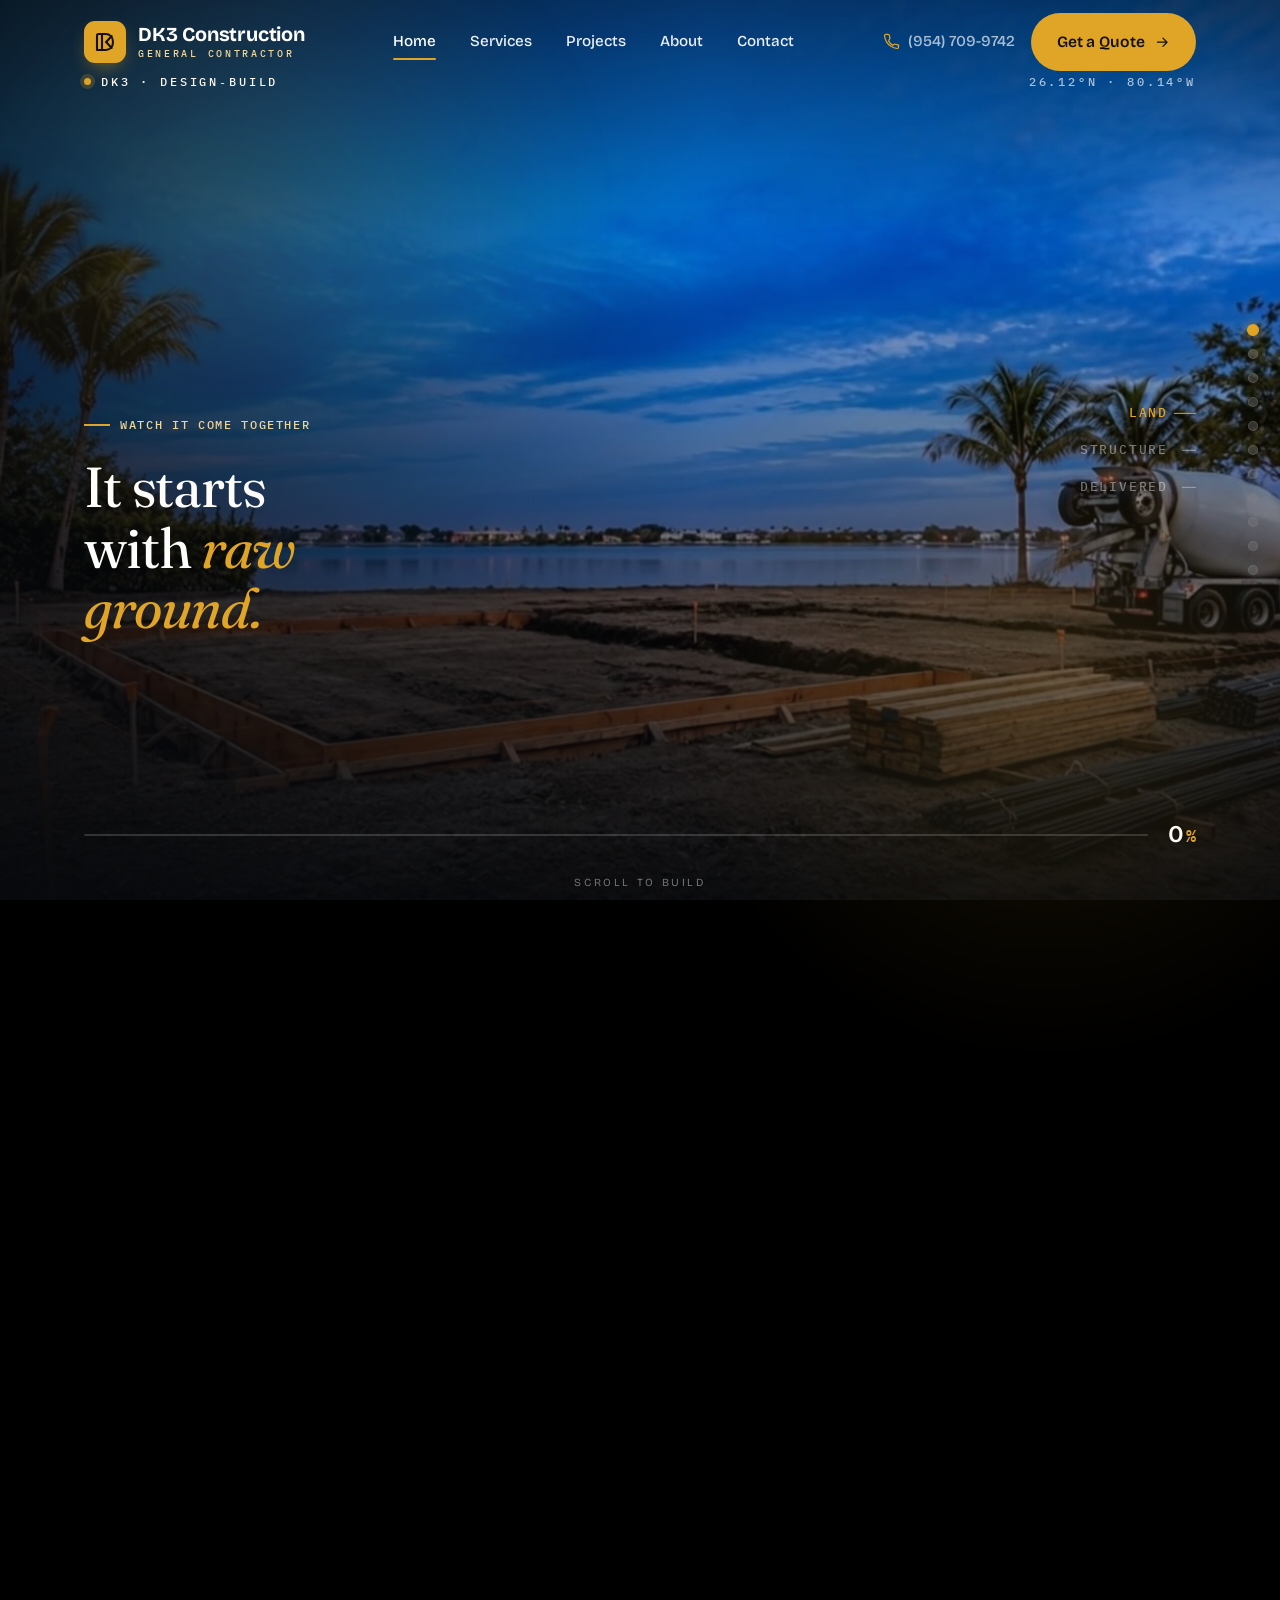
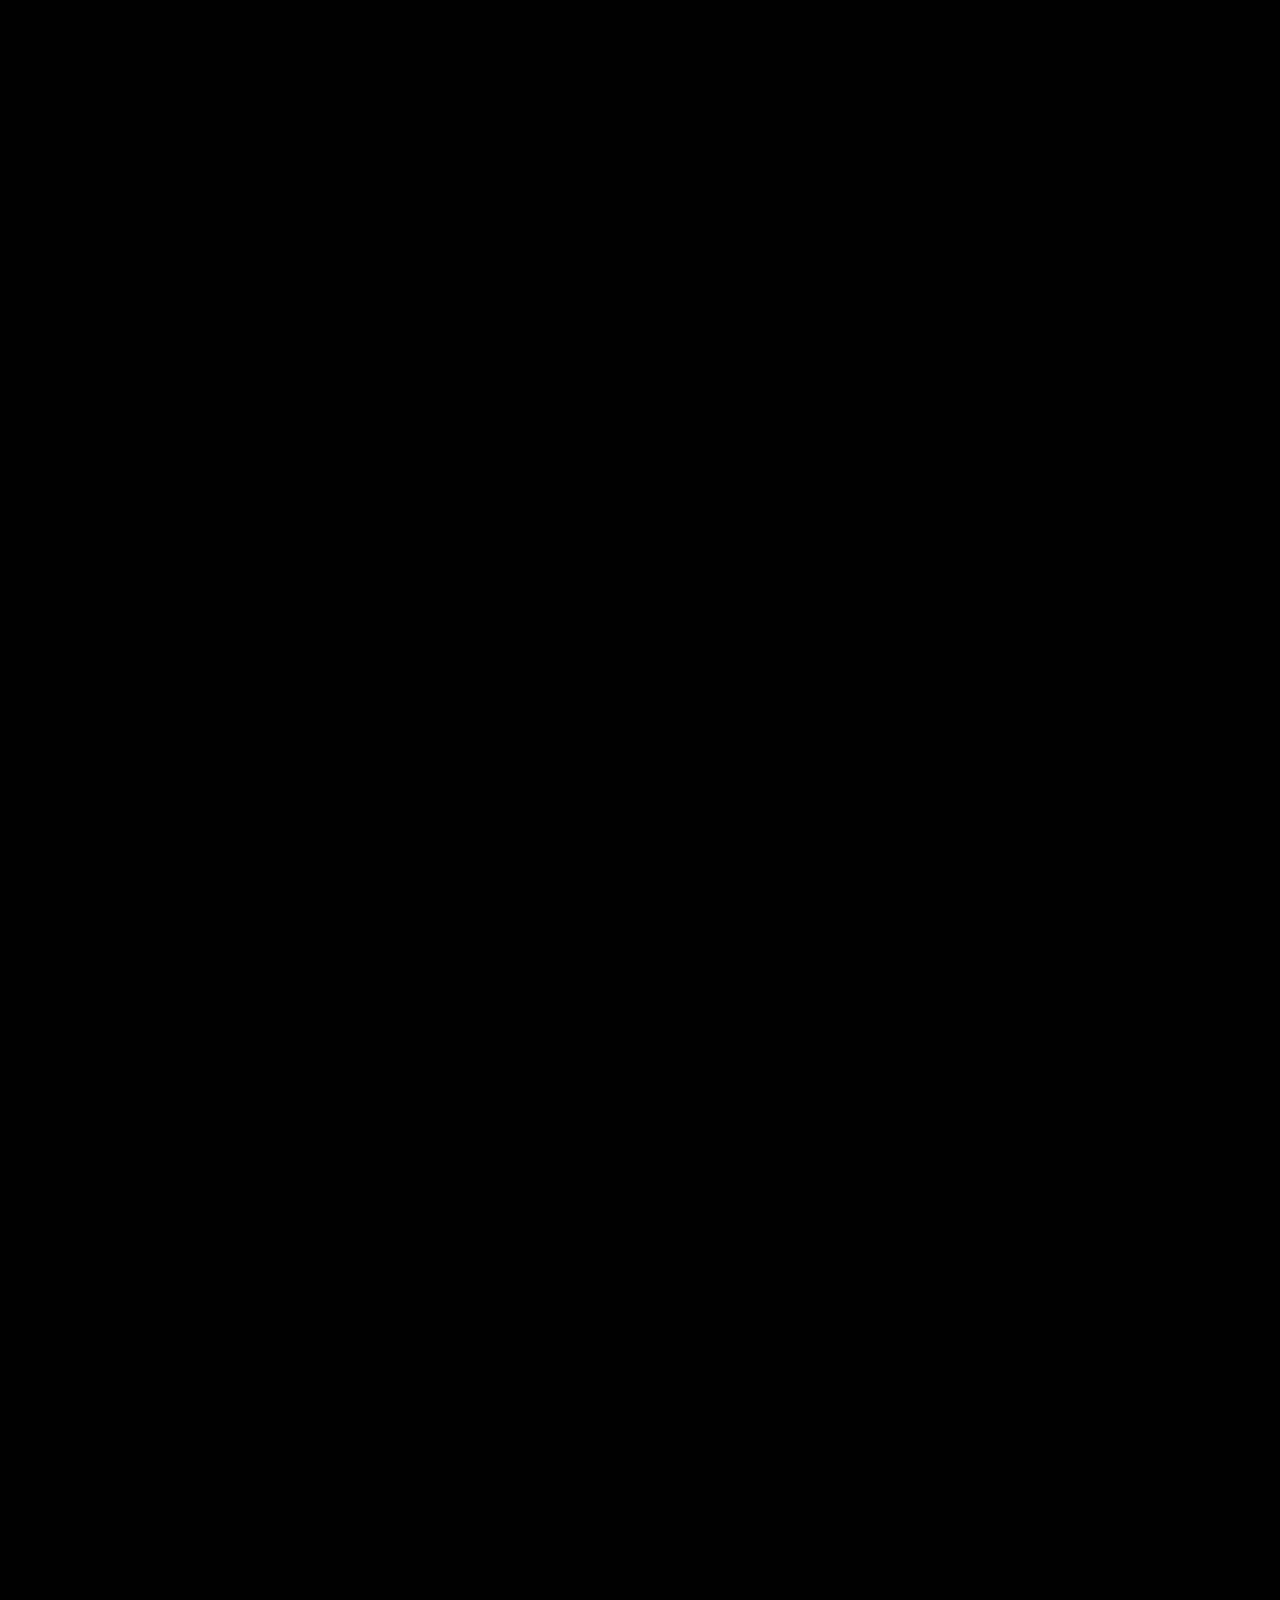
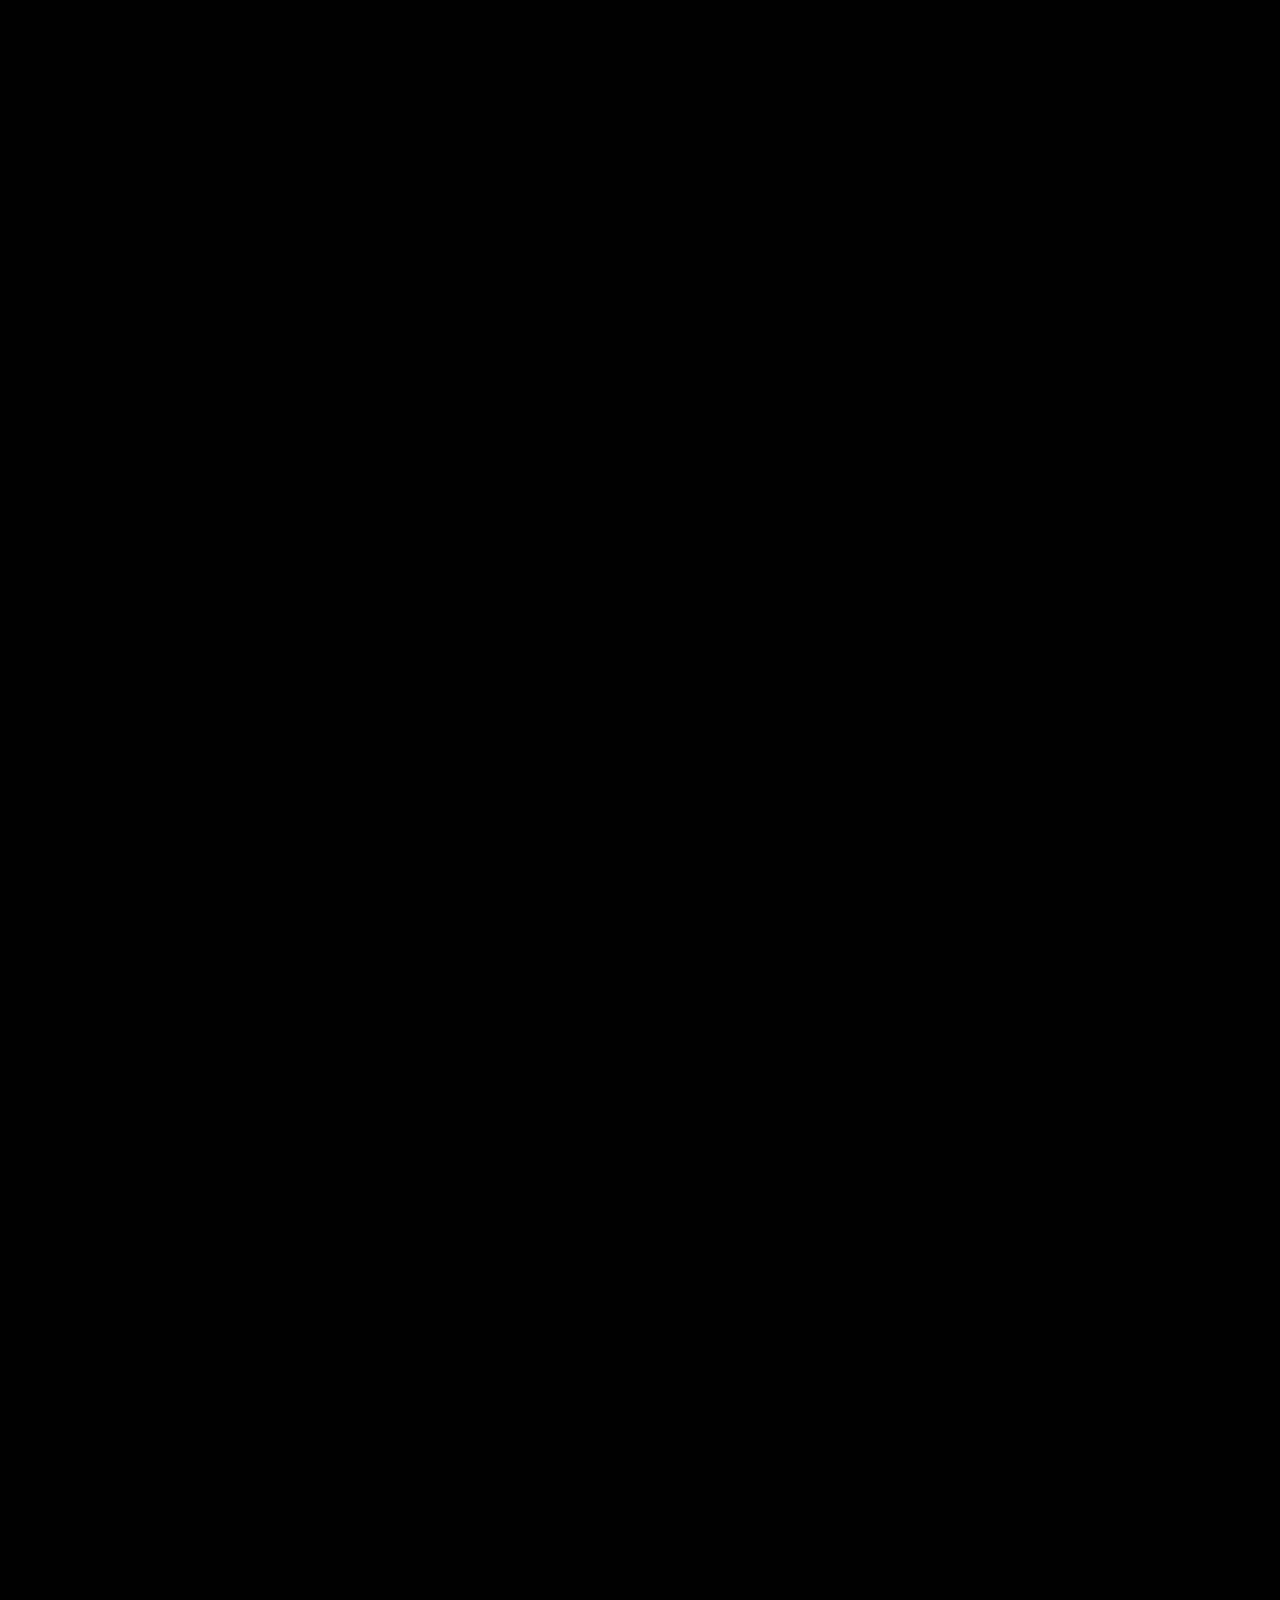
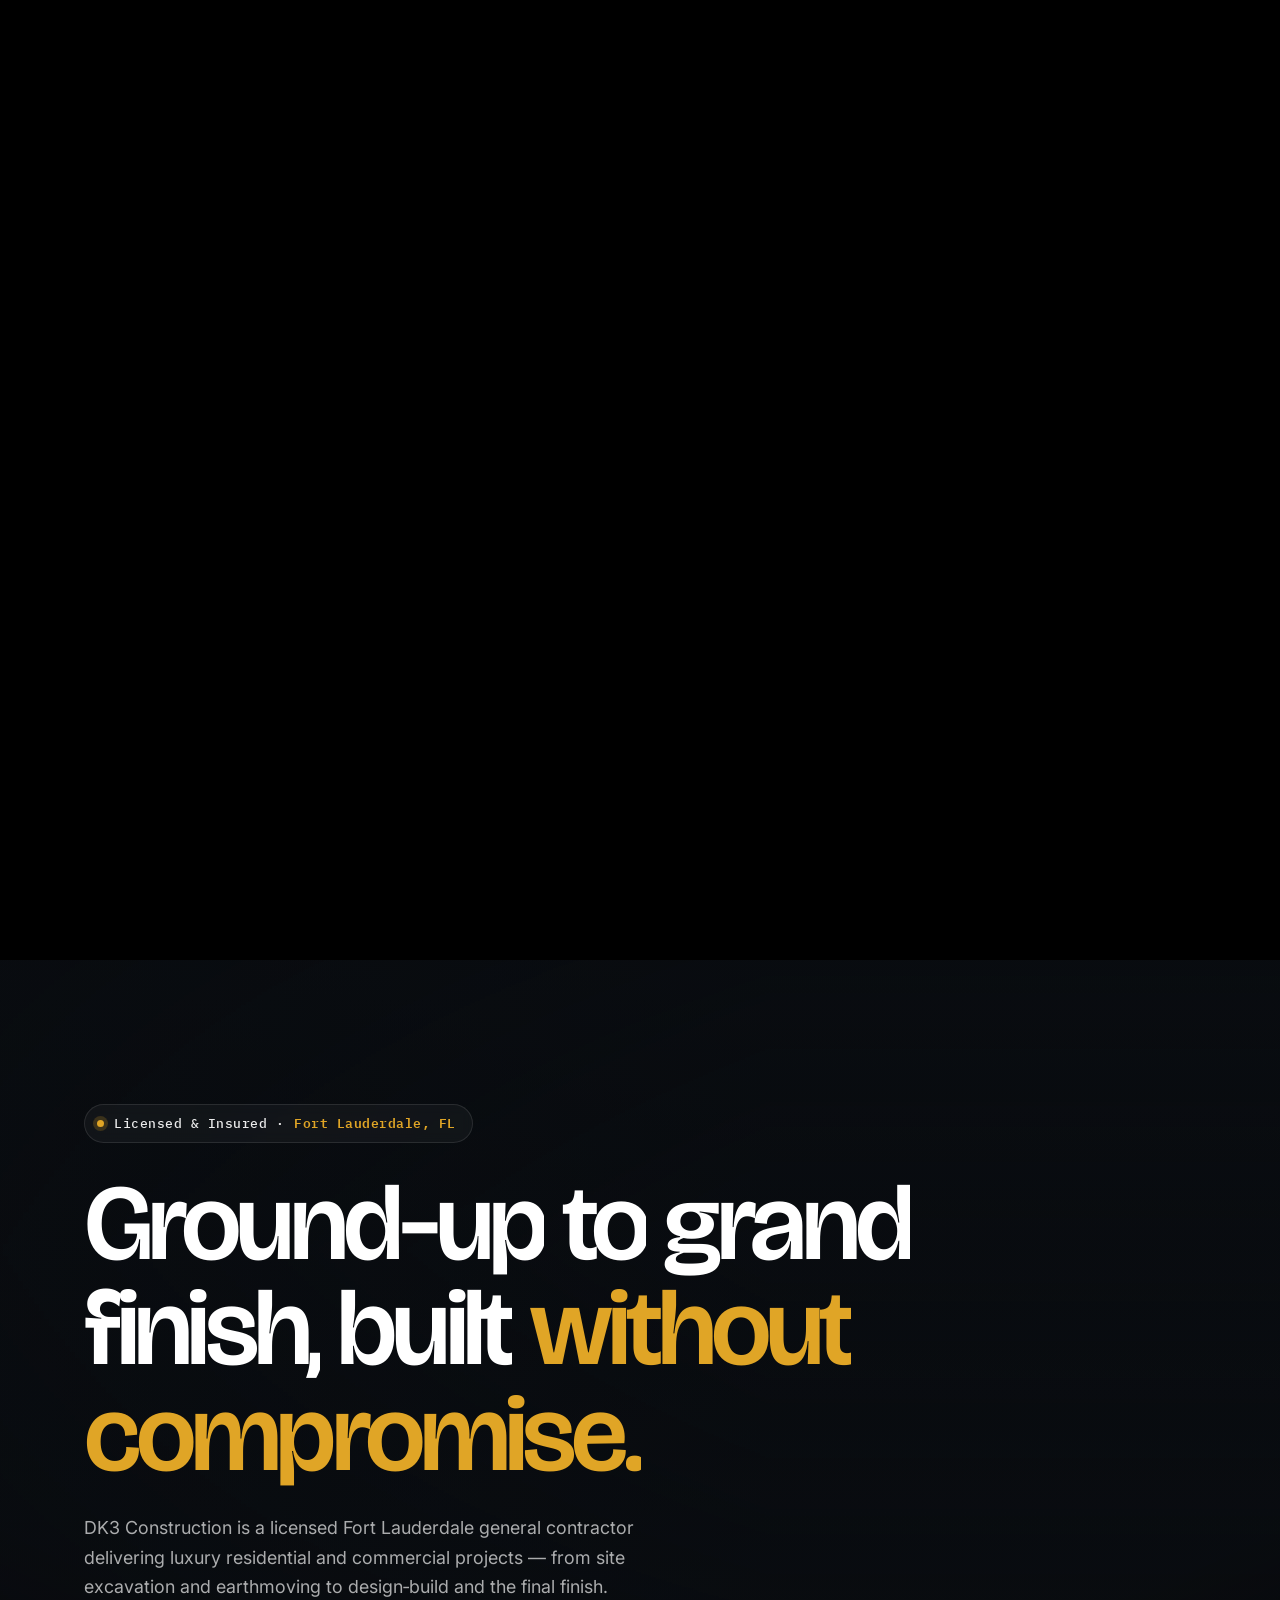
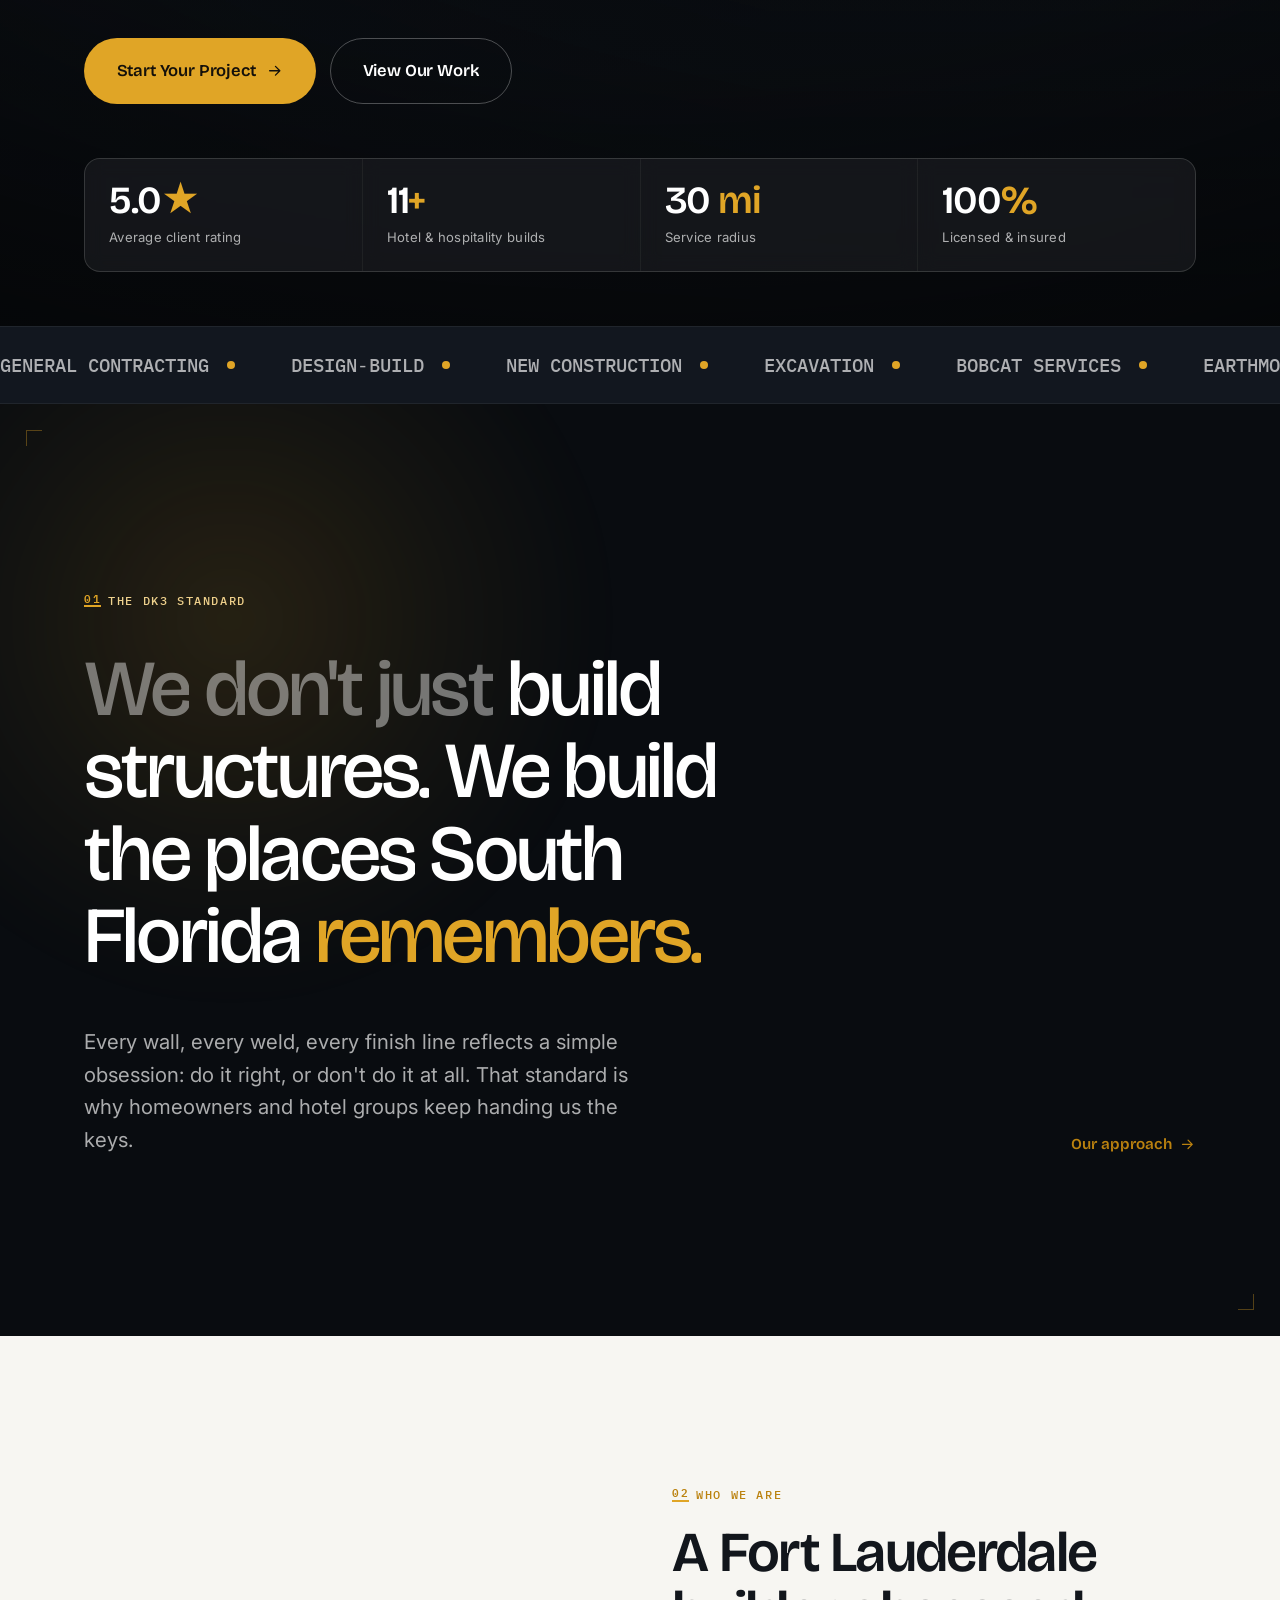
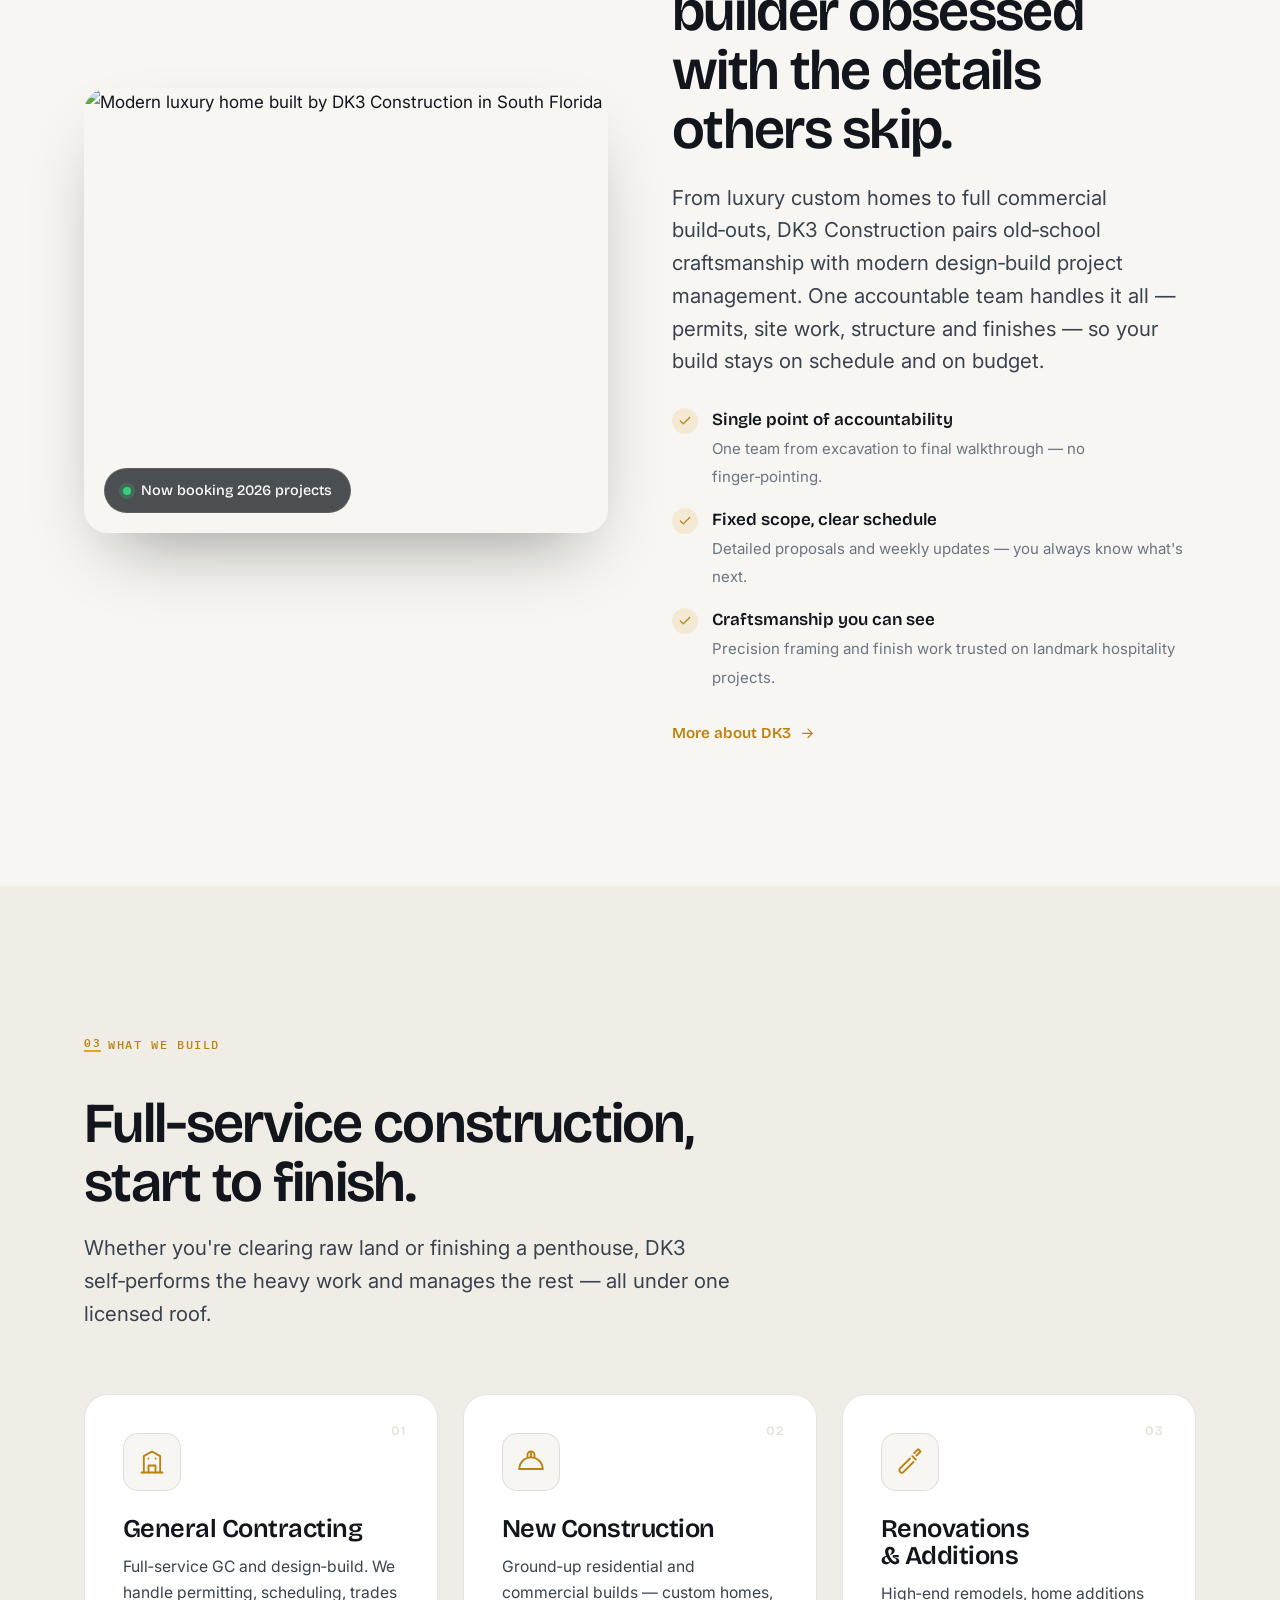
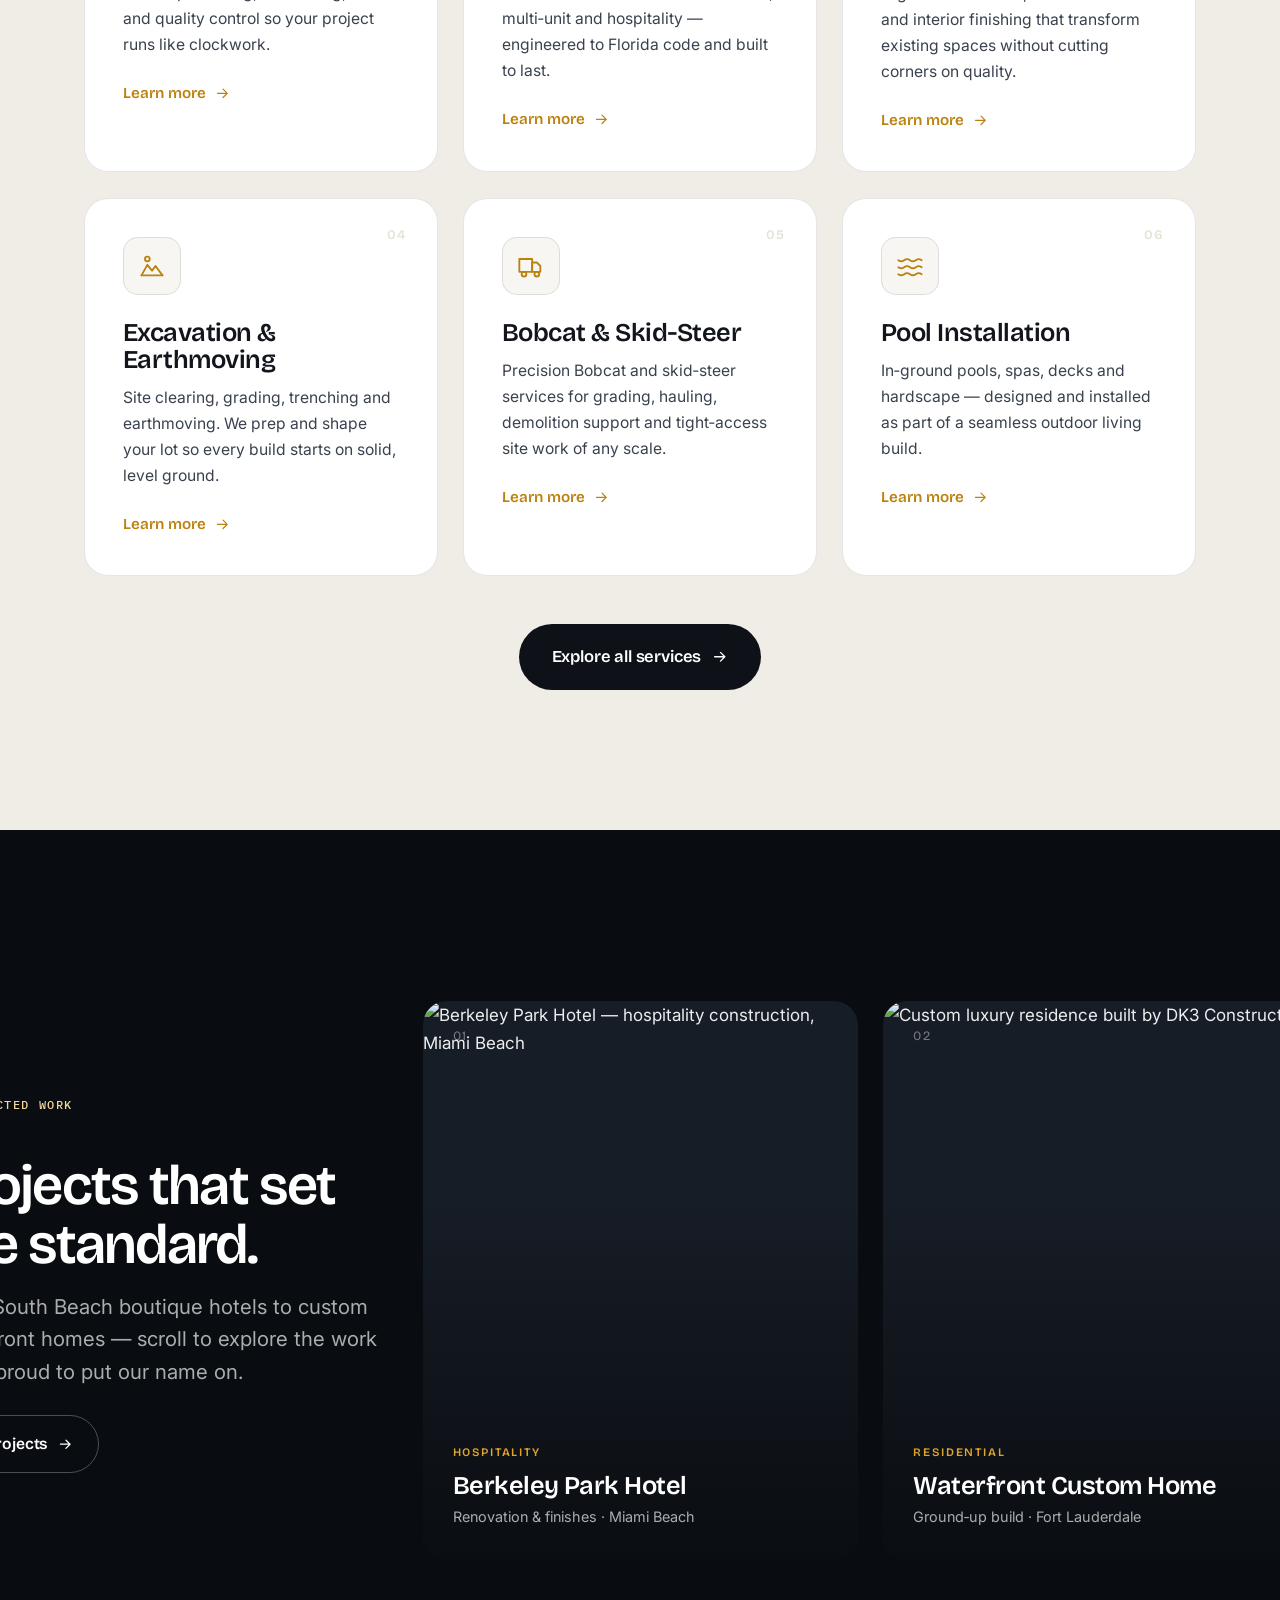
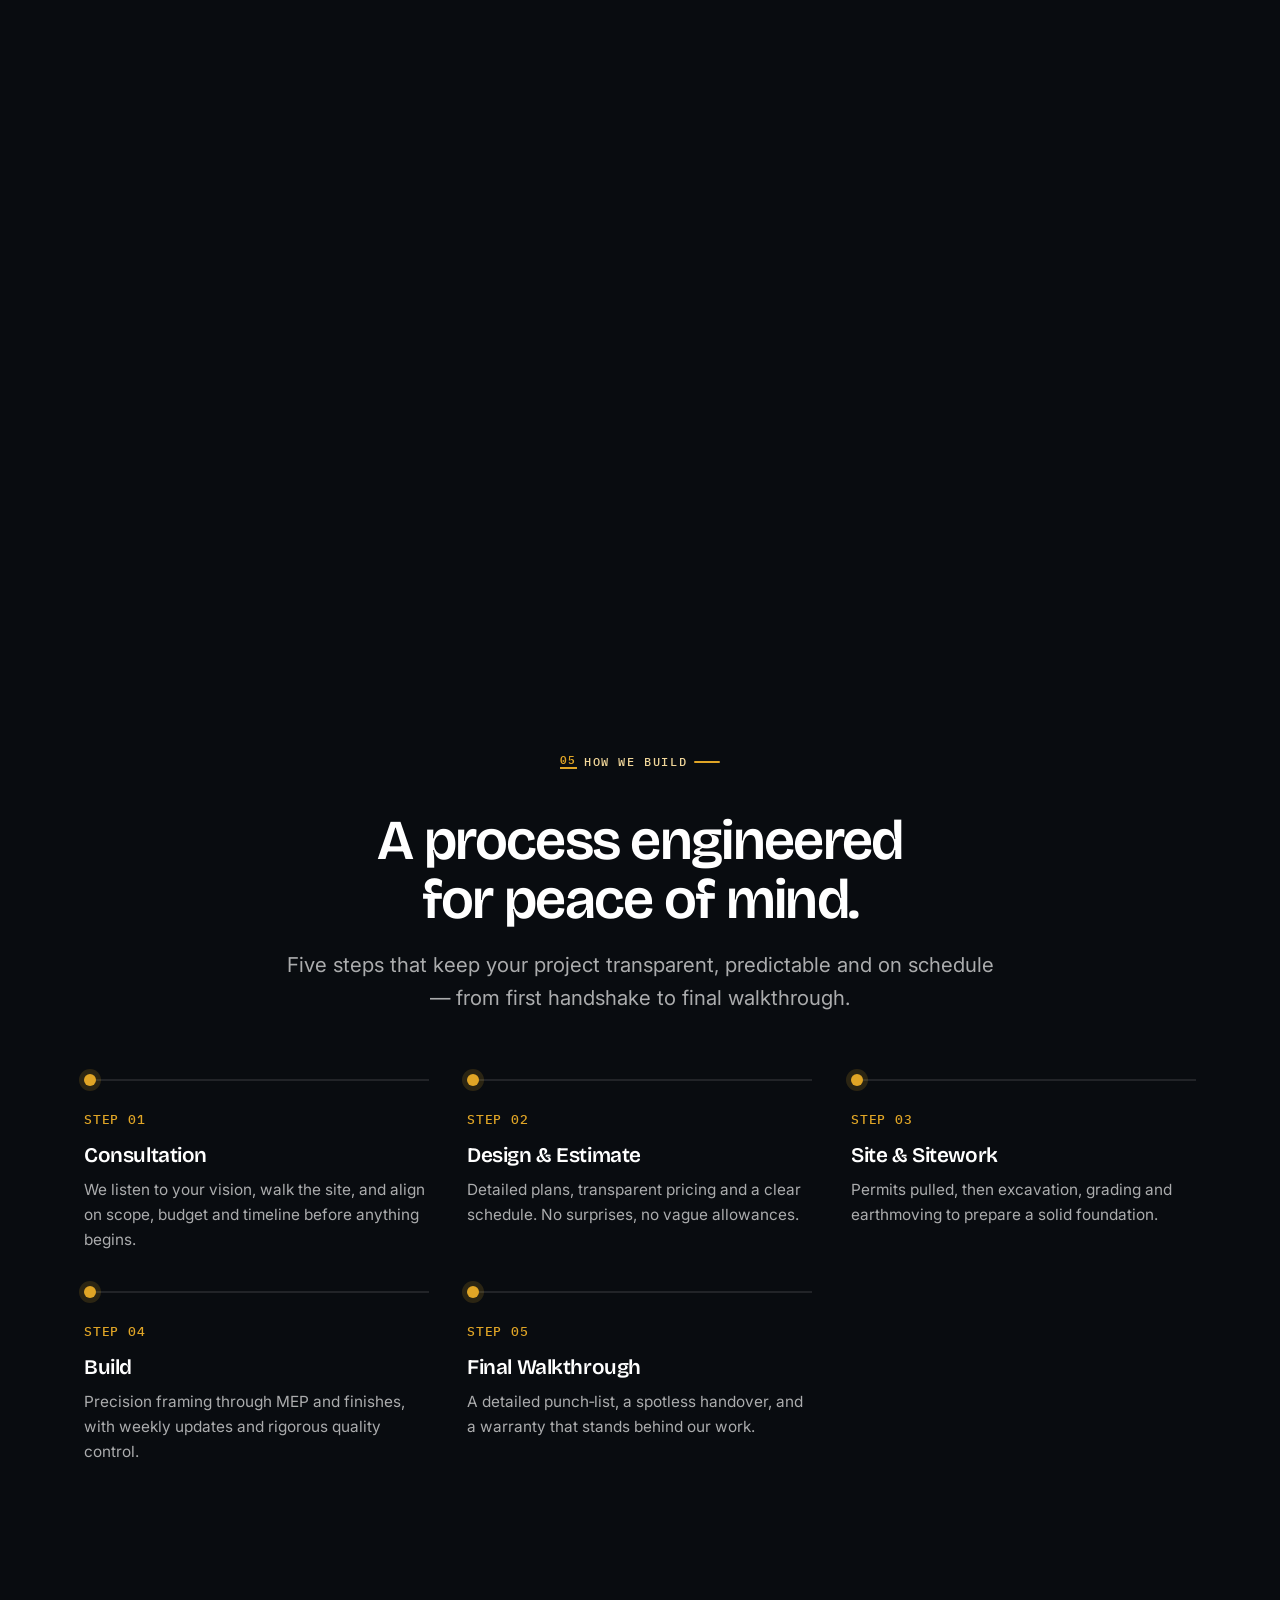
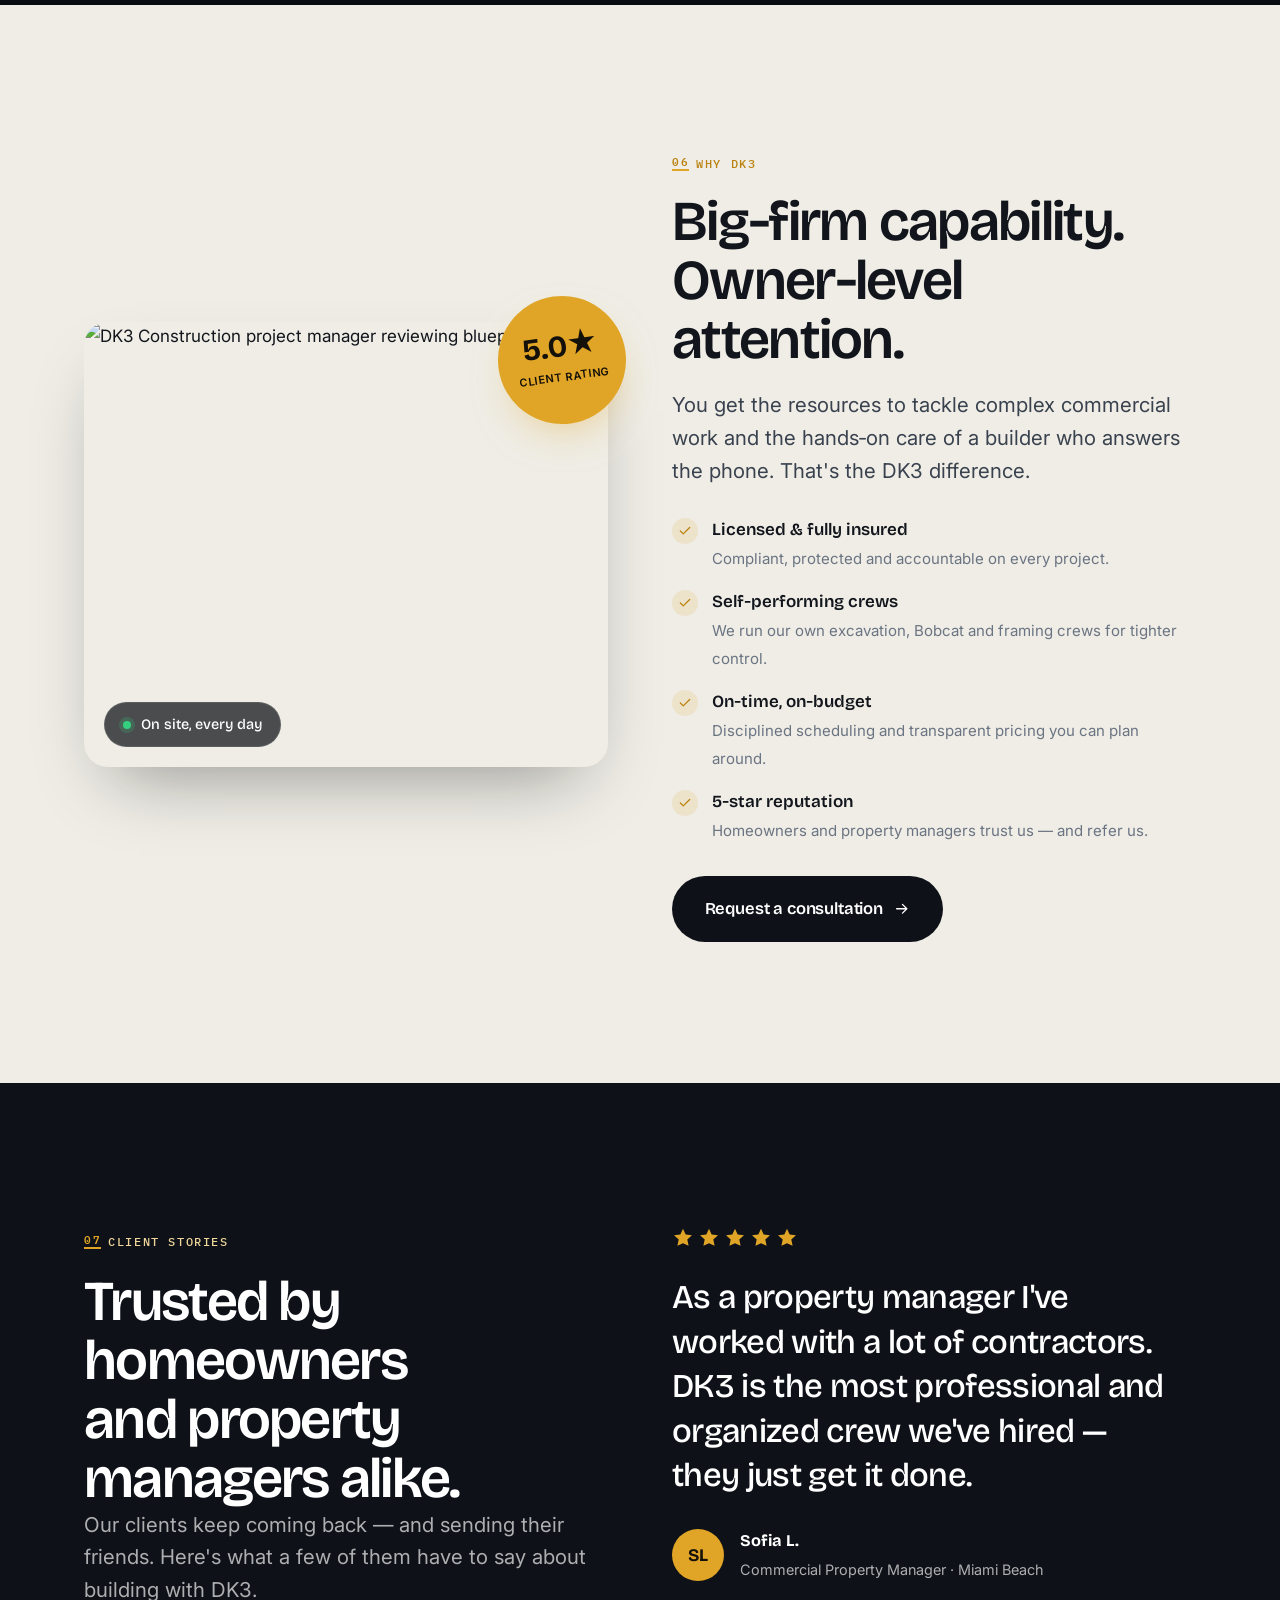
==== commit cbb26a39: "Organized + flashy layer: chapter dot-nav, numbered sections, shine borders, auroras, sheen - Chapte" ====
--- a/index.html
+++ b/index.html
@@ -25,7 +25,7 @@
   <link href="https://fonts.googleapis.com/css2?family=Fraunces:ital,wght@0,400;0,600;1,500&family=Inter:wght@400;500;600;700&family=Bricolage+Grotesque:wght@400;500;600;700;800&family=IBM+Plex+Mono:wght@400;500;600&display=swap" rel="stylesheet" />
 
   <link rel="preconnect" href="https://images.unsplash.com" crossorigin />
-  <link rel="stylesheet" href="css/styles.css?v=10" />
+  <link rel="stylesheet" href="css/styles.css?v=11" />
   <!-- No-JS safety: never trap the user behind the intro curtain or an unbuilt scene -->
   <noscript><style>.intro{display:none!important}body.intro-active{overflow:auto!important}.xform{height:auto!important}.xform__sticky{position:static!important;height:78vh!important}.xform__line[data-i="2"]{opacity:1!important;position:relative!important}</style></noscript>
 
@@ -605,10 +605,10 @@
     <svg viewBox="0 0 24 24" fill="none" stroke="currentColor" stroke-width="2" stroke-linecap="round" stroke-linejoin="round"><path d="M12 19V5M5 12l7-7 7 7"/></svg>
   </button>
 
-  <script src="js/vendor/lenis.min.js?v=10" defer></script>
-  <script src="js/vendor/three.min.js?v=10" defer></script>
-  <script src="js/buildseq.js?v=10" defer></script>
-  <script src="js/build3d.js?v=10" defer></script>
-  <script src="js/main.js?v=10" defer></script>
+  <script src="js/vendor/lenis.min.js?v=11" defer></script>
+  <script src="js/vendor/three.min.js?v=11" defer></script>
+  <script src="js/buildseq.js?v=11" defer></script>
+  <script src="js/build3d.js?v=11" defer></script>
+  <script src="js/main.js?v=11" defer></script>
 </body>
 </html>
--- a/css/styles.css
+++ b/css/styles.css
@@ -1693,3 +1693,91 @@
 @media (prefers-reduced-motion: reduce) {
   .reveal, .reveal-group > * { opacity: 1 !important; transform: none !important; filter: none !important; transition: none !important; }
 }
+
+/* =============================================================
+   30 · ORGANIZED + FLASHY — chapter nav, numbered sections,
+        shine borders, gradient glows, button sheen
+   ============================================================= */
+
+/* — numbered sections: the eyebrow's gold line becomes an auto chapter number — */
+main { counter-reset: chap; }
+main .eyebrow::before {
+  counter-increment: chap;
+  content: counter(chap, decimal-leading-zero);
+  width: auto; height: auto; background: none; border-radius: 0;   /* neutralize the decorative line box */
+  font-family: var(--font-mono); font-weight: 600; font-size: 0.92em;
+  color: var(--gold-600);
+  border-bottom: 2px solid var(--gold);
+  padding-bottom: 2px; line-height: 1;
+}
+main .dark .eyebrow::before, main .eyebrow.on-dark::before { color: var(--gold); }
+
+/* — chapter dot-nav (right edge, all pages, wide screens) — */
+.chapter-nav {
+  position: fixed; right: 22px; top: 50%; transform: translateY(-50%);
+  z-index: 90; display: flex; flex-direction: column; gap: 14px;
+}
+.chapter-nav a {
+  position: relative; width: 10px; height: 10px; border-radius: 50%;
+  background: rgba(128,128,128,0.35); border: 1px solid rgba(128,128,128,0.35);
+  transition: background 0.3s ease, transform 0.3s var(--ease), border-color 0.3s ease;
+}
+.chapter-nav a:hover { transform: scale(1.35); }
+.chapter-nav a.active { background: var(--gold); border-color: var(--gold); box-shadow: 0 0 10px rgba(224,165,38,0.55); transform: scale(1.2); }
+.chapter-nav a .tip {
+  position: absolute; right: 22px; top: 50%; transform: translateY(-50%) translateX(6px);
+  white-space: nowrap; font-family: var(--font-mono); font-size: 0.66rem; letter-spacing: 0.12em;
+  text-transform: uppercase; color: #fff; background: rgba(10,13,17,0.92);
+  padding: 5px 10px; border-radius: 6px; border: 1px solid rgba(255,255,255,0.14);
+  opacity: 0; pointer-events: none; transition: opacity 0.25s ease, transform 0.3s var(--ease);
+}
+.chapter-nav a:hover .tip { opacity: 1; transform: translateY(-50%) translateX(0); }
+@media (max-width: 1099px) { .chapter-nav { display: none; } }
+
+/* — shine border: rotating conic gradient ring on card hover — */
+.card { position: relative; }
+.card::after {
+  content: ""; position: absolute; inset: -1px; border-radius: inherit; padding: 1.5px;
+  background: conic-gradient(from var(--shine-a, 0deg), transparent 0 40deg, rgba(224,165,38,0.9) 90deg, transparent 140deg 360deg);
+  -webkit-mask: linear-gradient(#000 0 0) content-box, linear-gradient(#000 0 0);
+  -webkit-mask-composite: xor; mask-composite: exclude;
+  opacity: 0; transition: opacity 0.35s ease; pointer-events: none;
+}
+@property --shine-a { syntax: "<angle>"; initial-value: 0deg; inherits: false; }
+.card:hover::after { opacity: 1; animation: shineSpin 2.6s linear infinite; }
+@keyframes shineSpin { to { --shine-a: 360deg; } }
+
+/* — gold aurora glows behind the statement + CTA sections — */
+.statement::before { box-shadow: none; }
+.statement, .section.dark:last-of-type { position: relative; overflow: hidden; }
+.aurora {
+  position: absolute; width: 60vw; height: 60vw; max-width: 900px; max-height: 900px;
+  border-radius: 50%; pointer-events: none; z-index: 0;
+  background: radial-gradient(circle, rgba(224,165,38,0.14) 0%, rgba(224,165,38,0.05) 40%, transparent 70%);
+  filter: blur(20px);
+  animation: auroraDrift 14s ease-in-out infinite alternate;
+}
+@keyframes auroraDrift { from { transform: translate(-6%, -4%) scale(1); } to { transform: translate(6%, 5%) scale(1.15); } }
+
+/* — primary button sheen sweep — */
+.btn:not(.btn--ghost) { position: relative; overflow: hidden; }
+.btn:not(.btn--ghost)::before {
+  content: ""; position: absolute; top: 0; bottom: 0; width: 40%;
+  left: -60%; transform: skewX(-20deg);
+  background: linear-gradient(90deg, transparent, rgba(255,255,255,0.45), transparent);
+  animation: btnSheen 4.5s var(--ease) infinite;
+}
+@keyframes btnSheen { 0%, 55% { left: -60%; } 75%, 100% { left: 130%; } }
+
+/* — marquee shimmer — */
+.marquee__item {
+  background: linear-gradient(100deg, var(--on-dark-2) 42%, #fff 50%, var(--on-dark-2) 58%);
+  background-size: 220% 100%;
+  -webkit-background-clip: text; background-clip: text; -webkit-text-fill-color: transparent;
+  animation: marqueeShimmer 6.5s linear infinite;
+}
+@keyframes marqueeShimmer { from { background-position: 220% 0; } to { background-position: -120% 0; } }
+
+@media (prefers-reduced-motion: reduce) {
+  .card:hover::after, .btn:not(.btn--ghost)::before, .aurora, .marquee__item { animation: none !important; }
+}
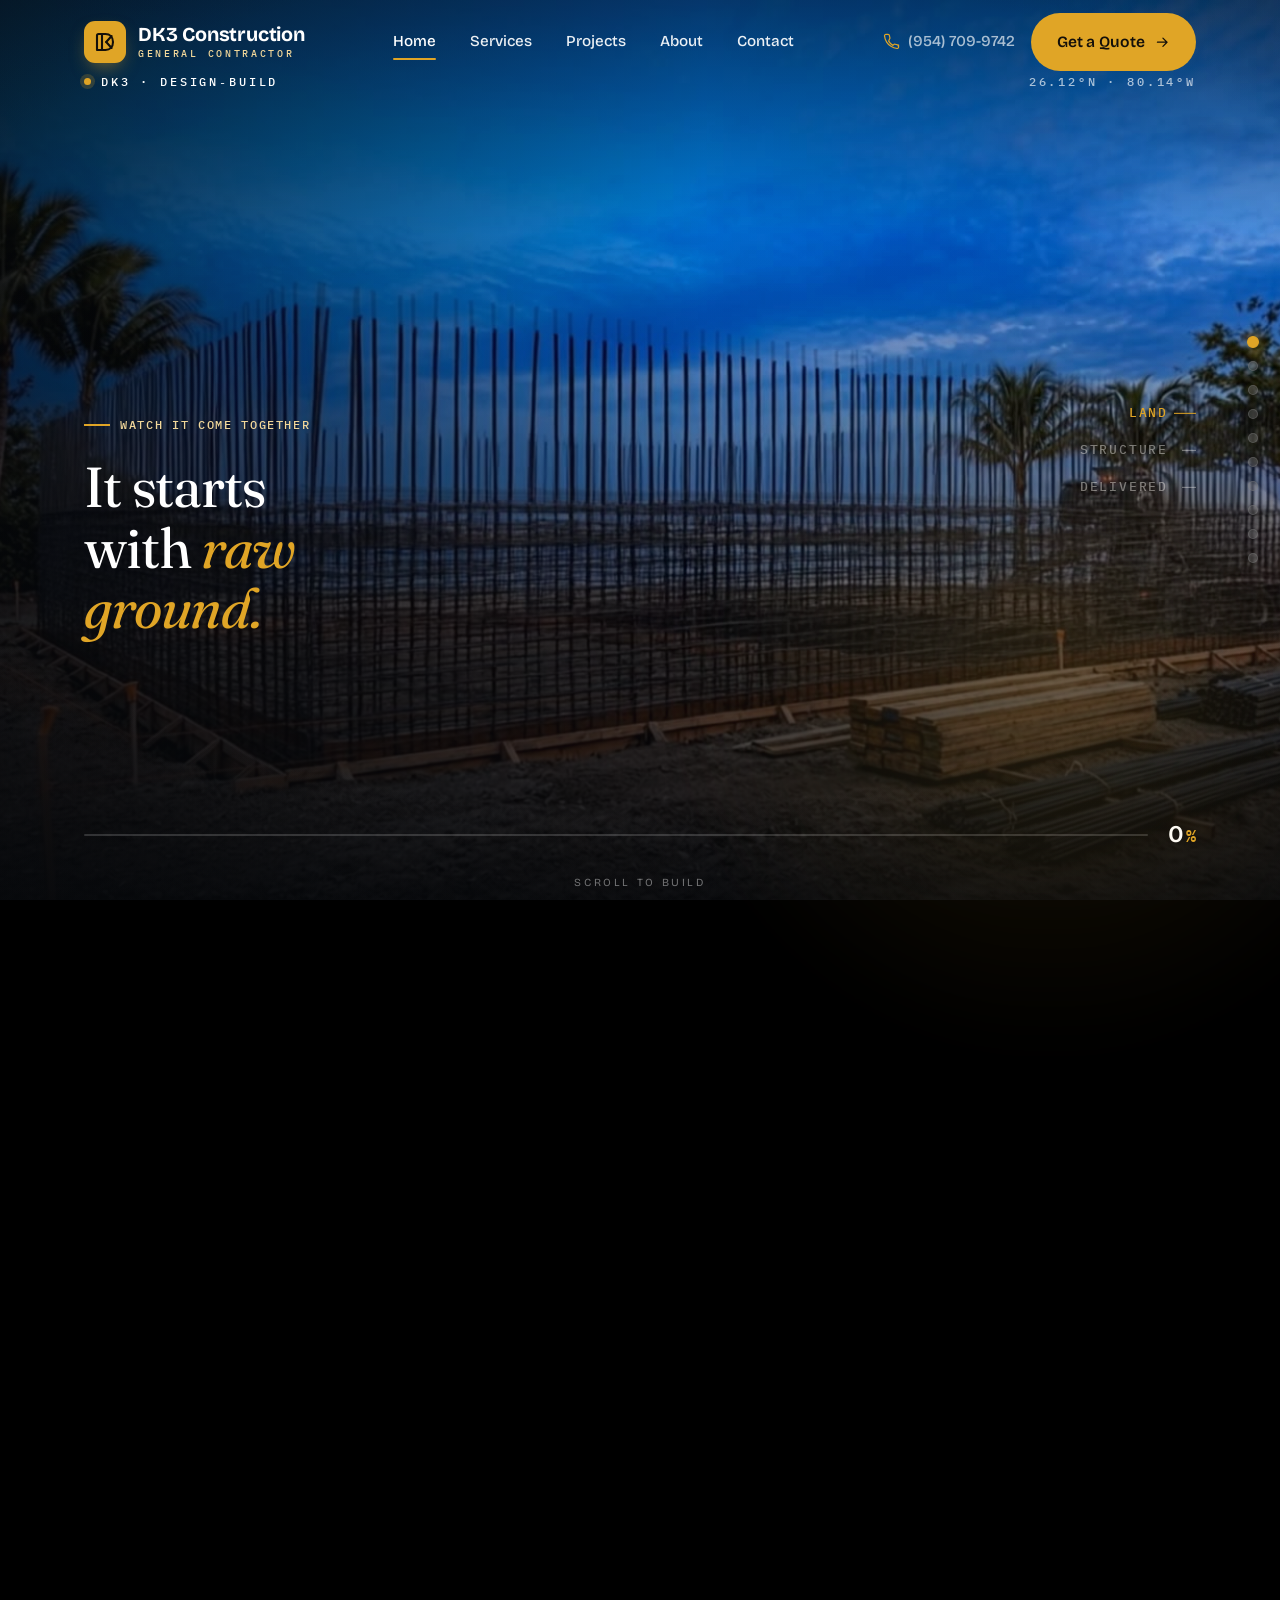
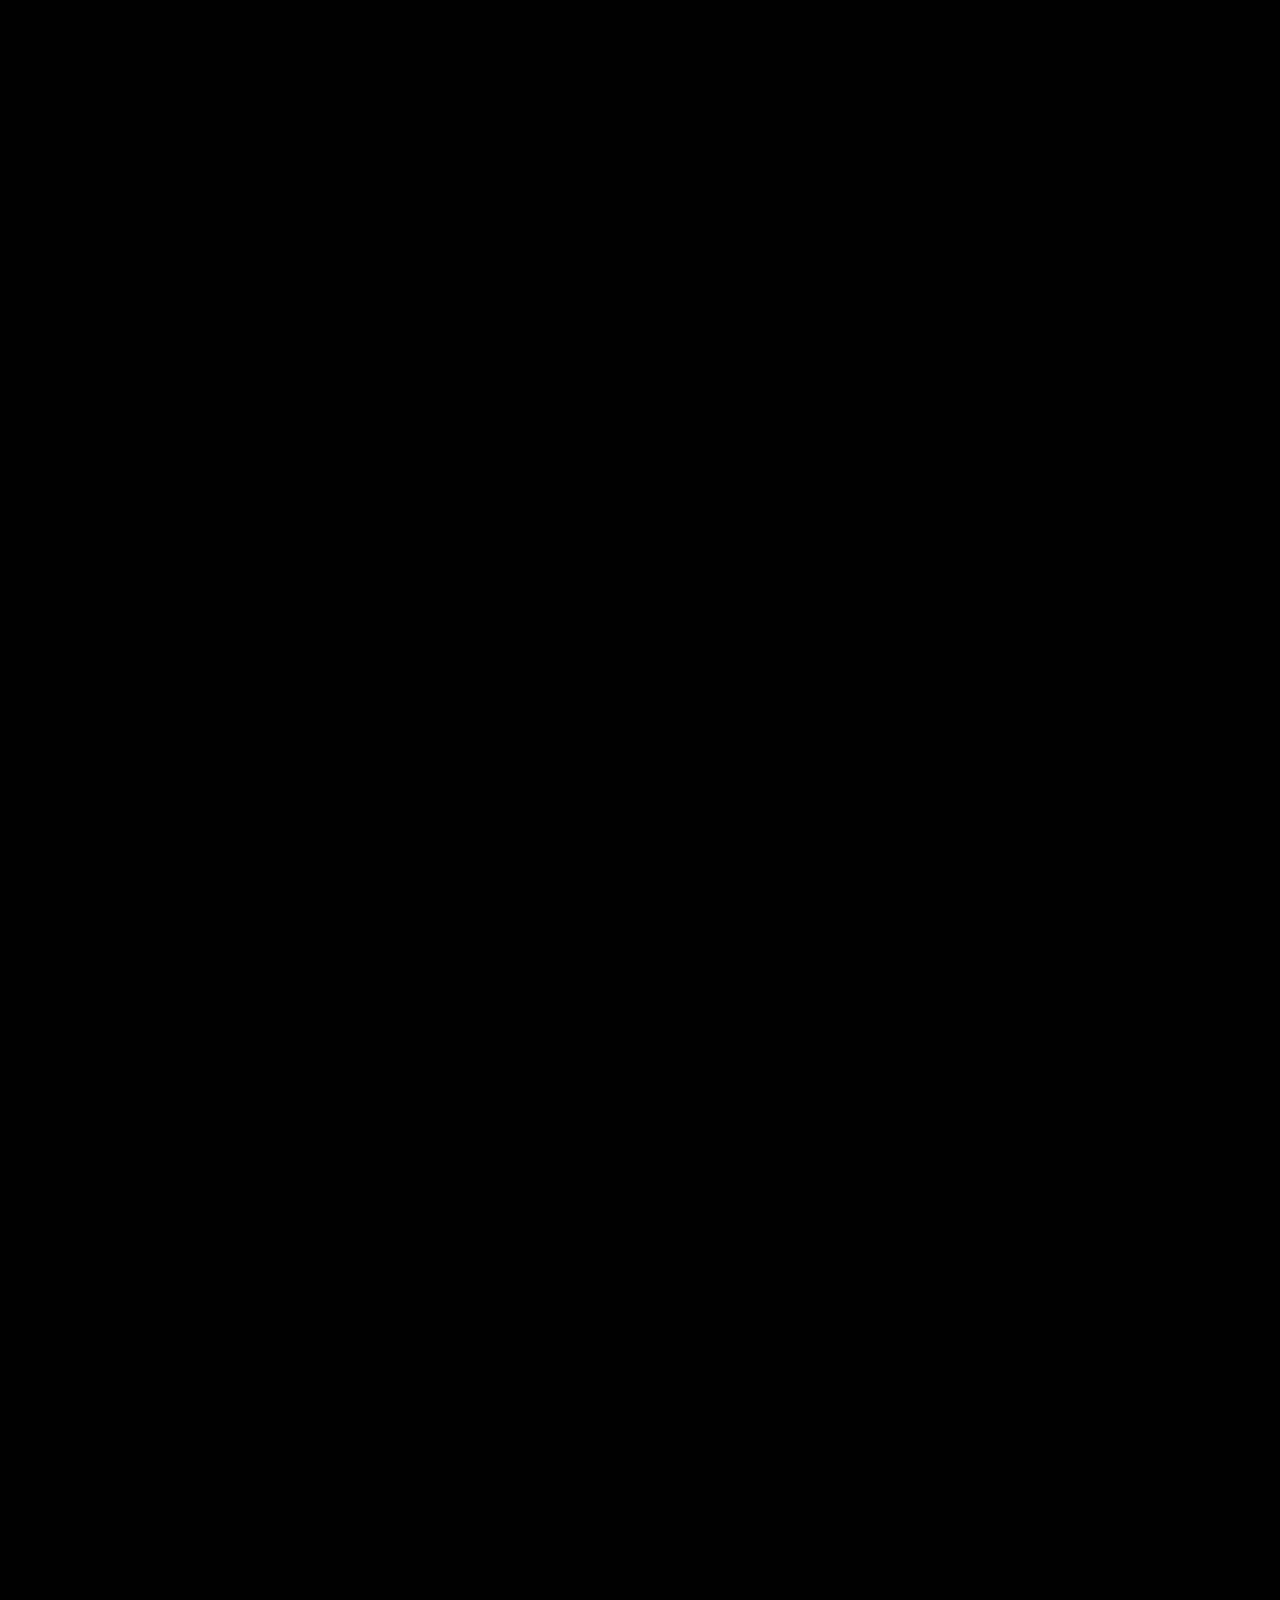
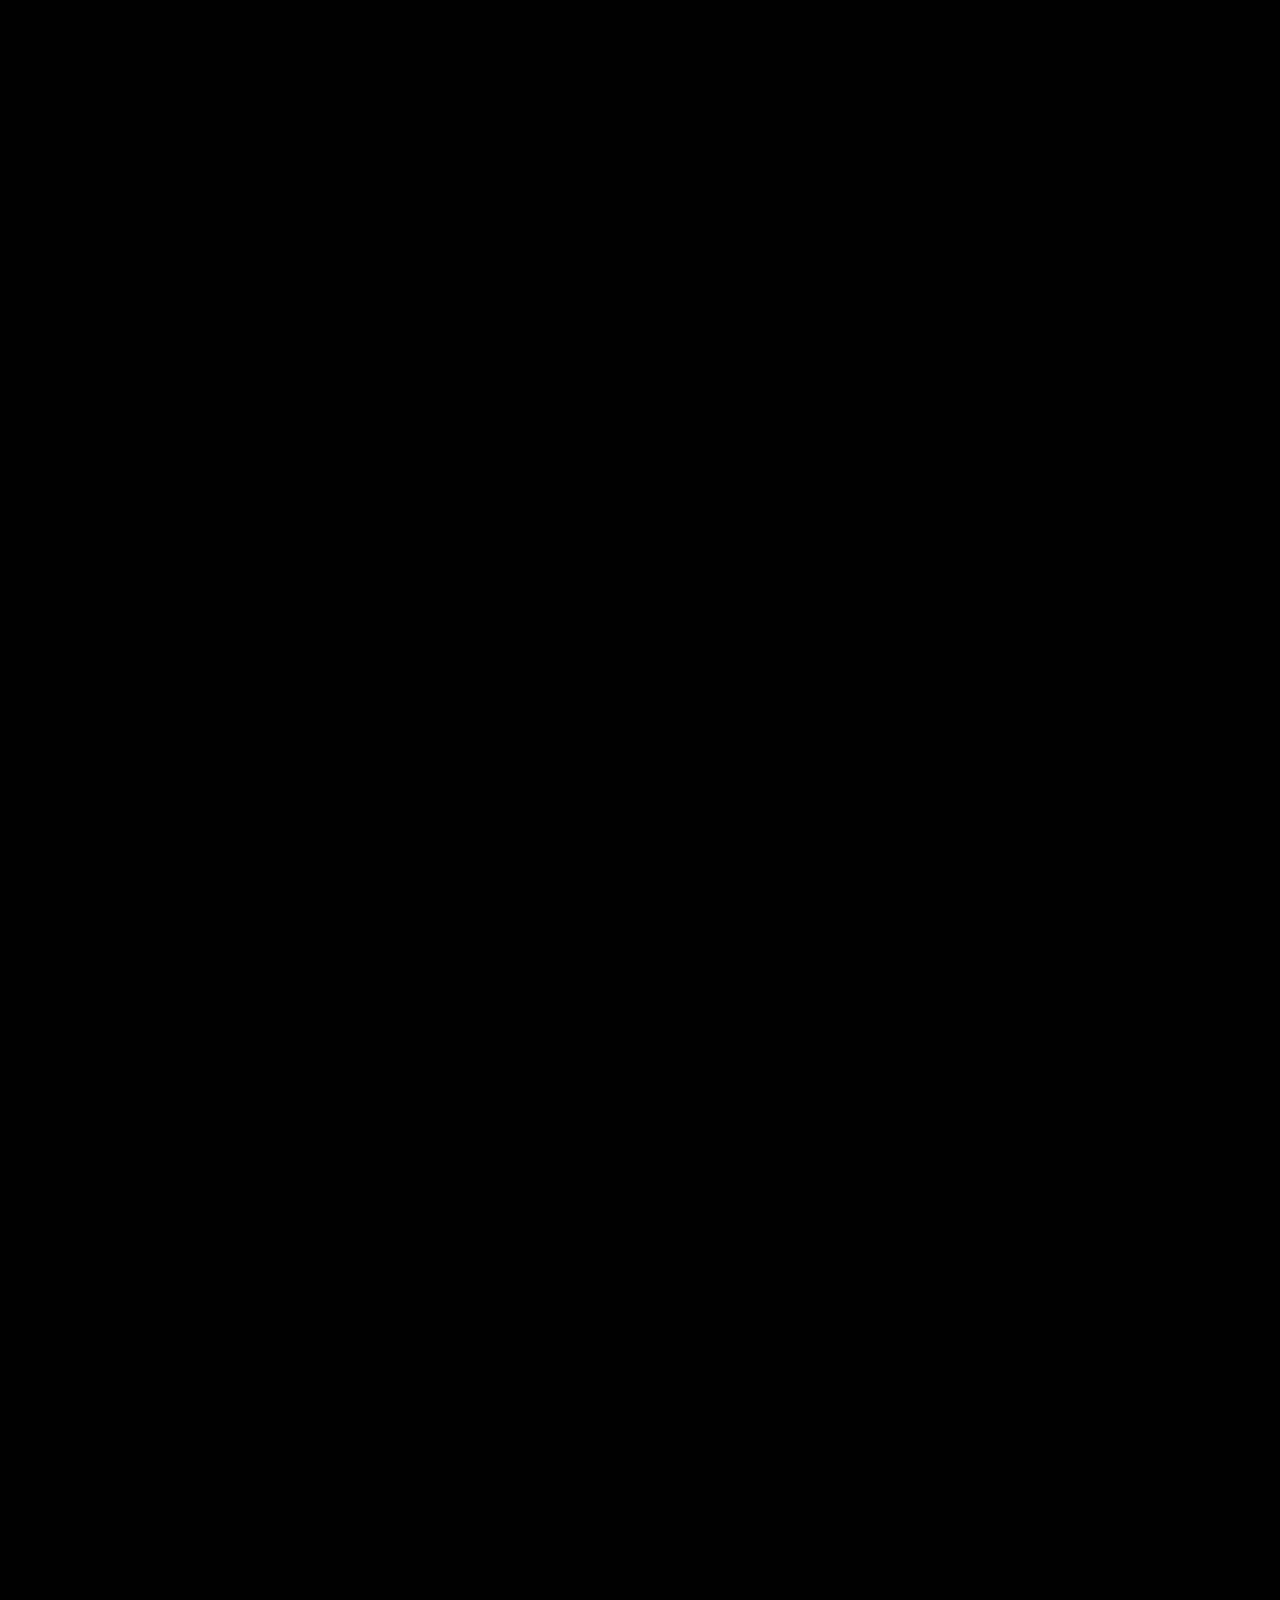
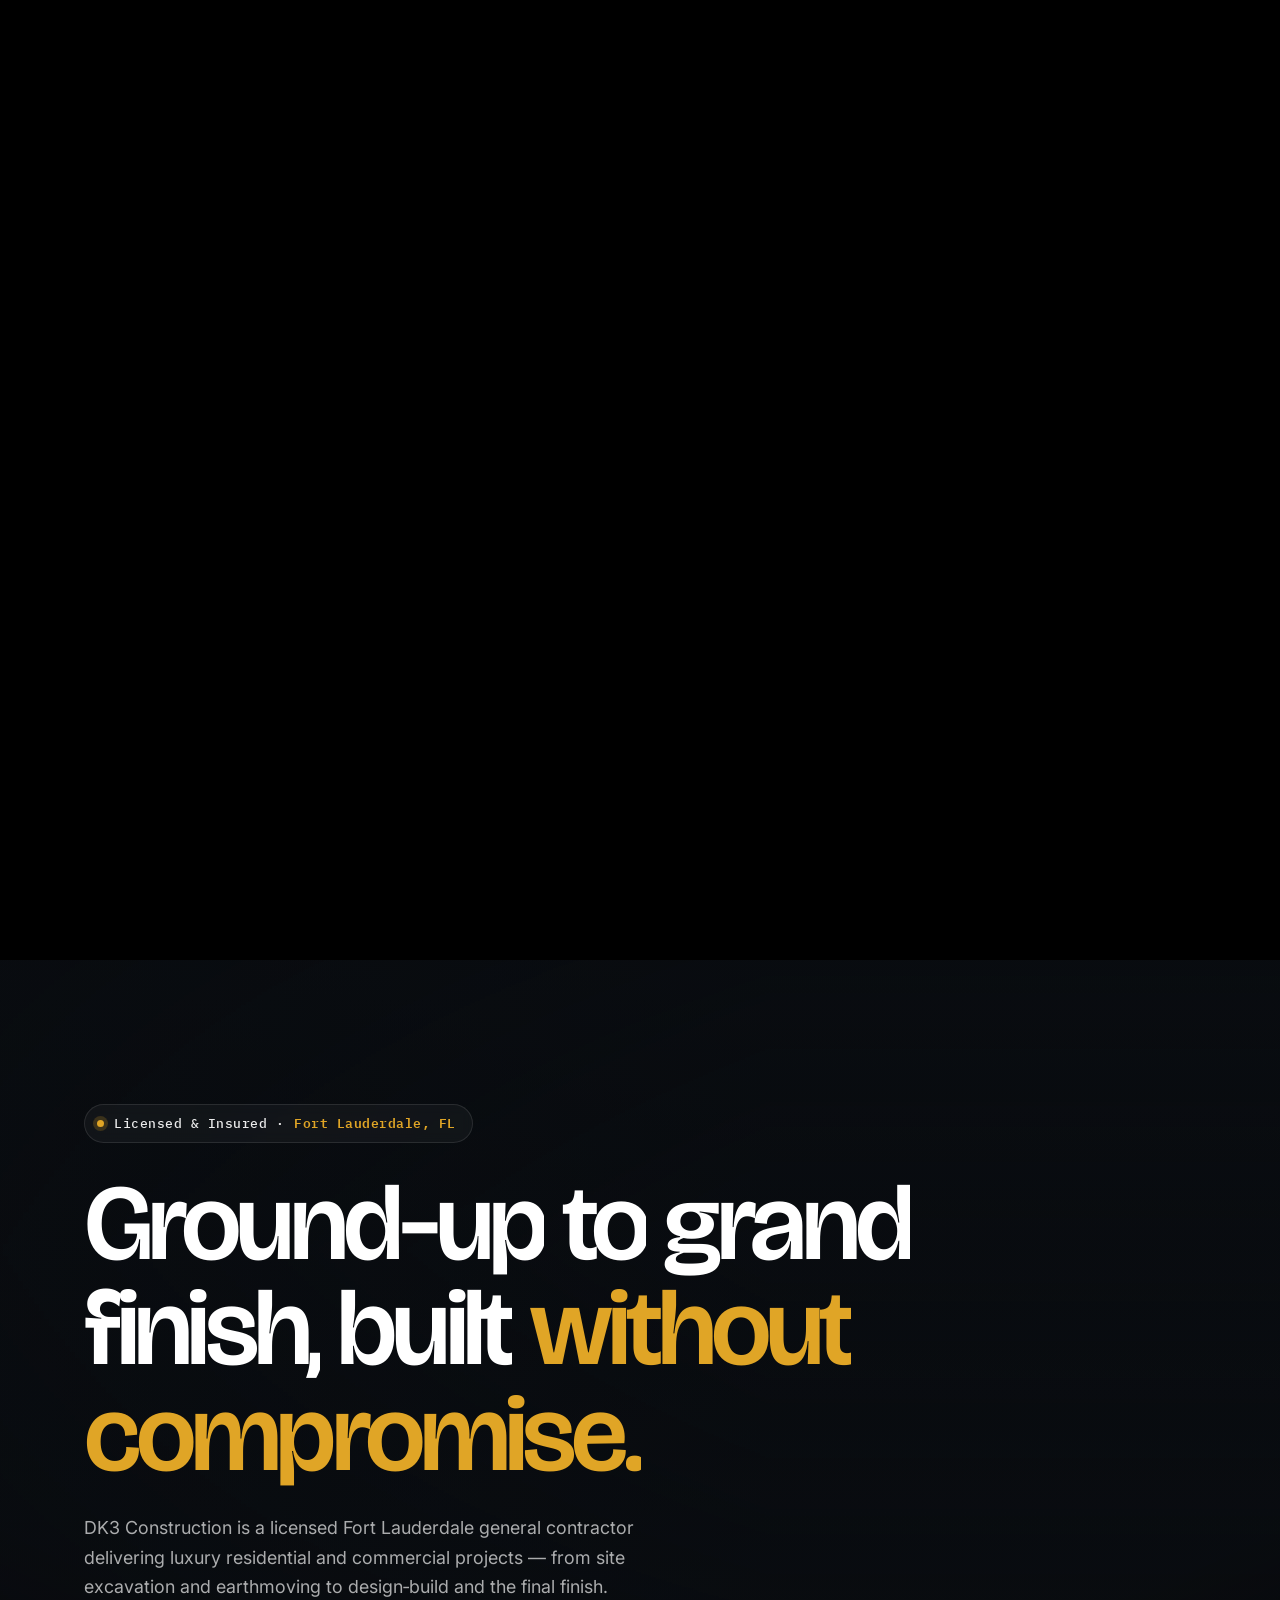
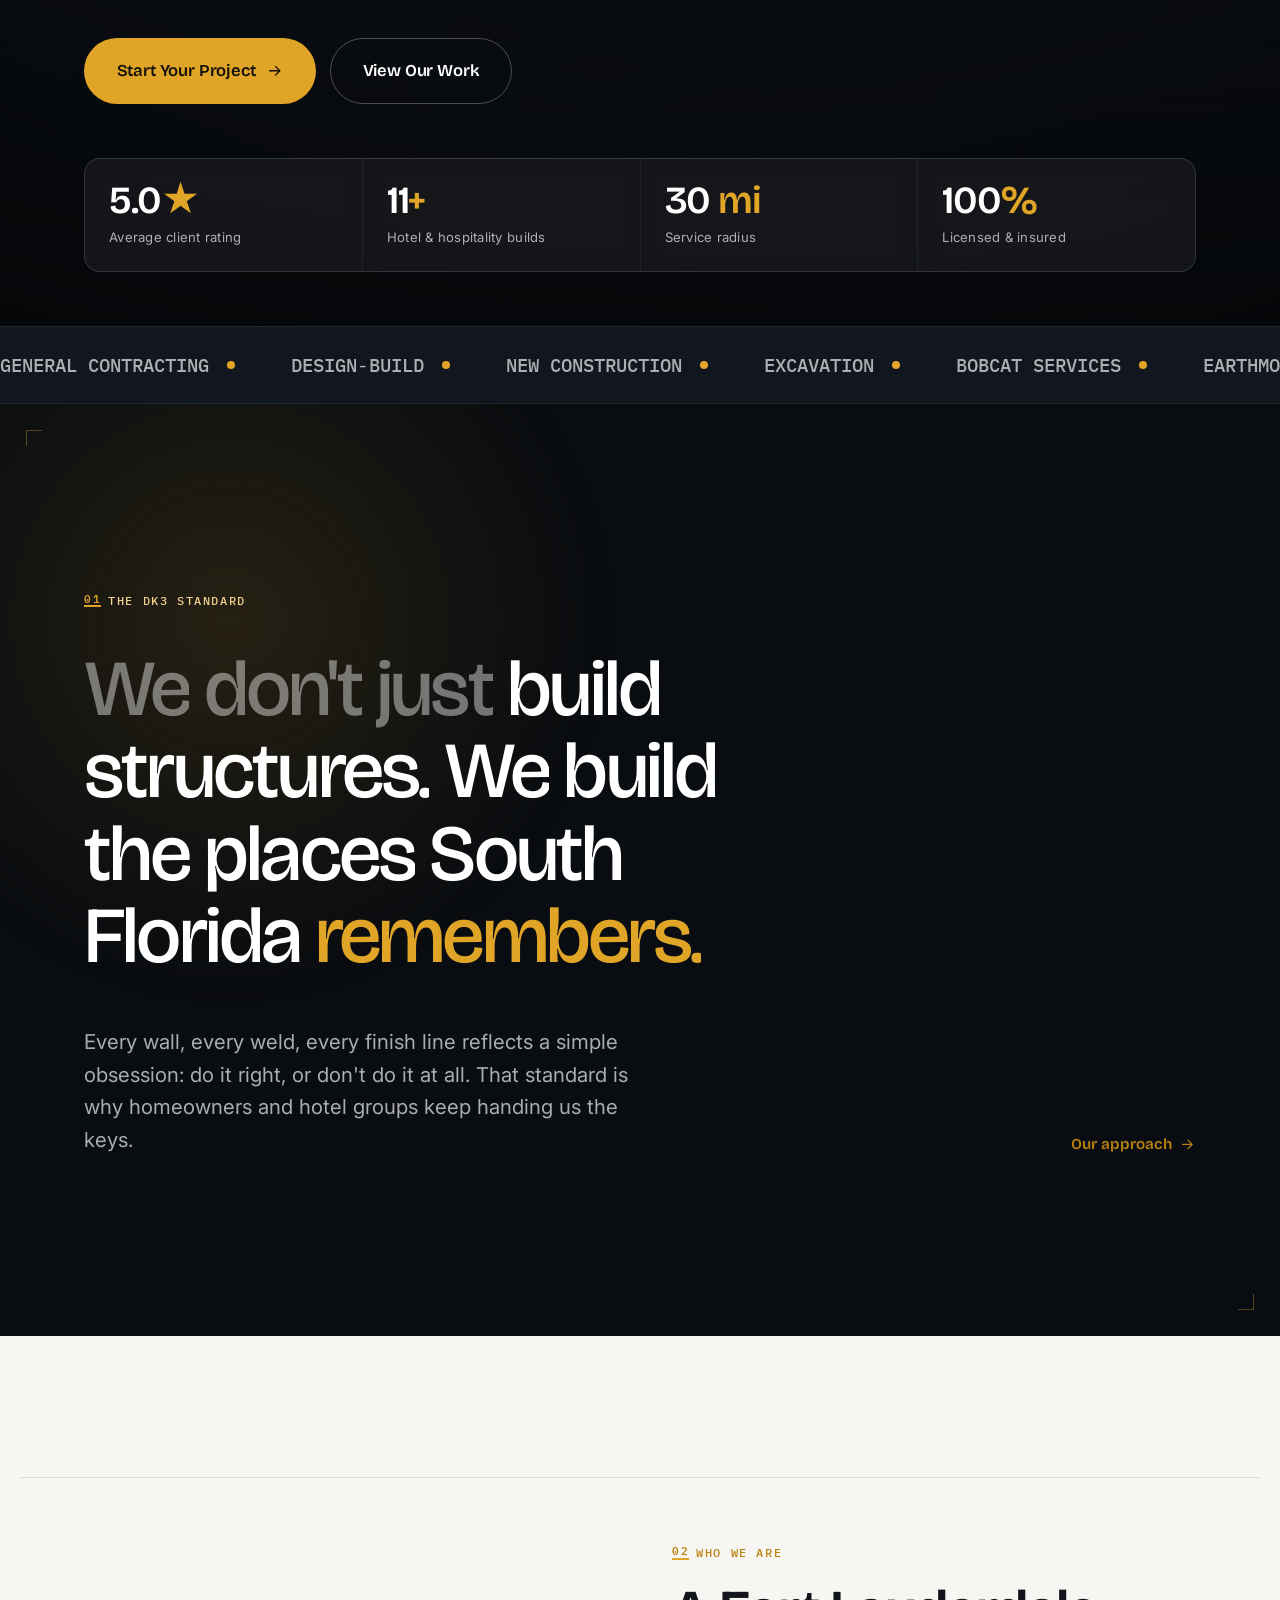
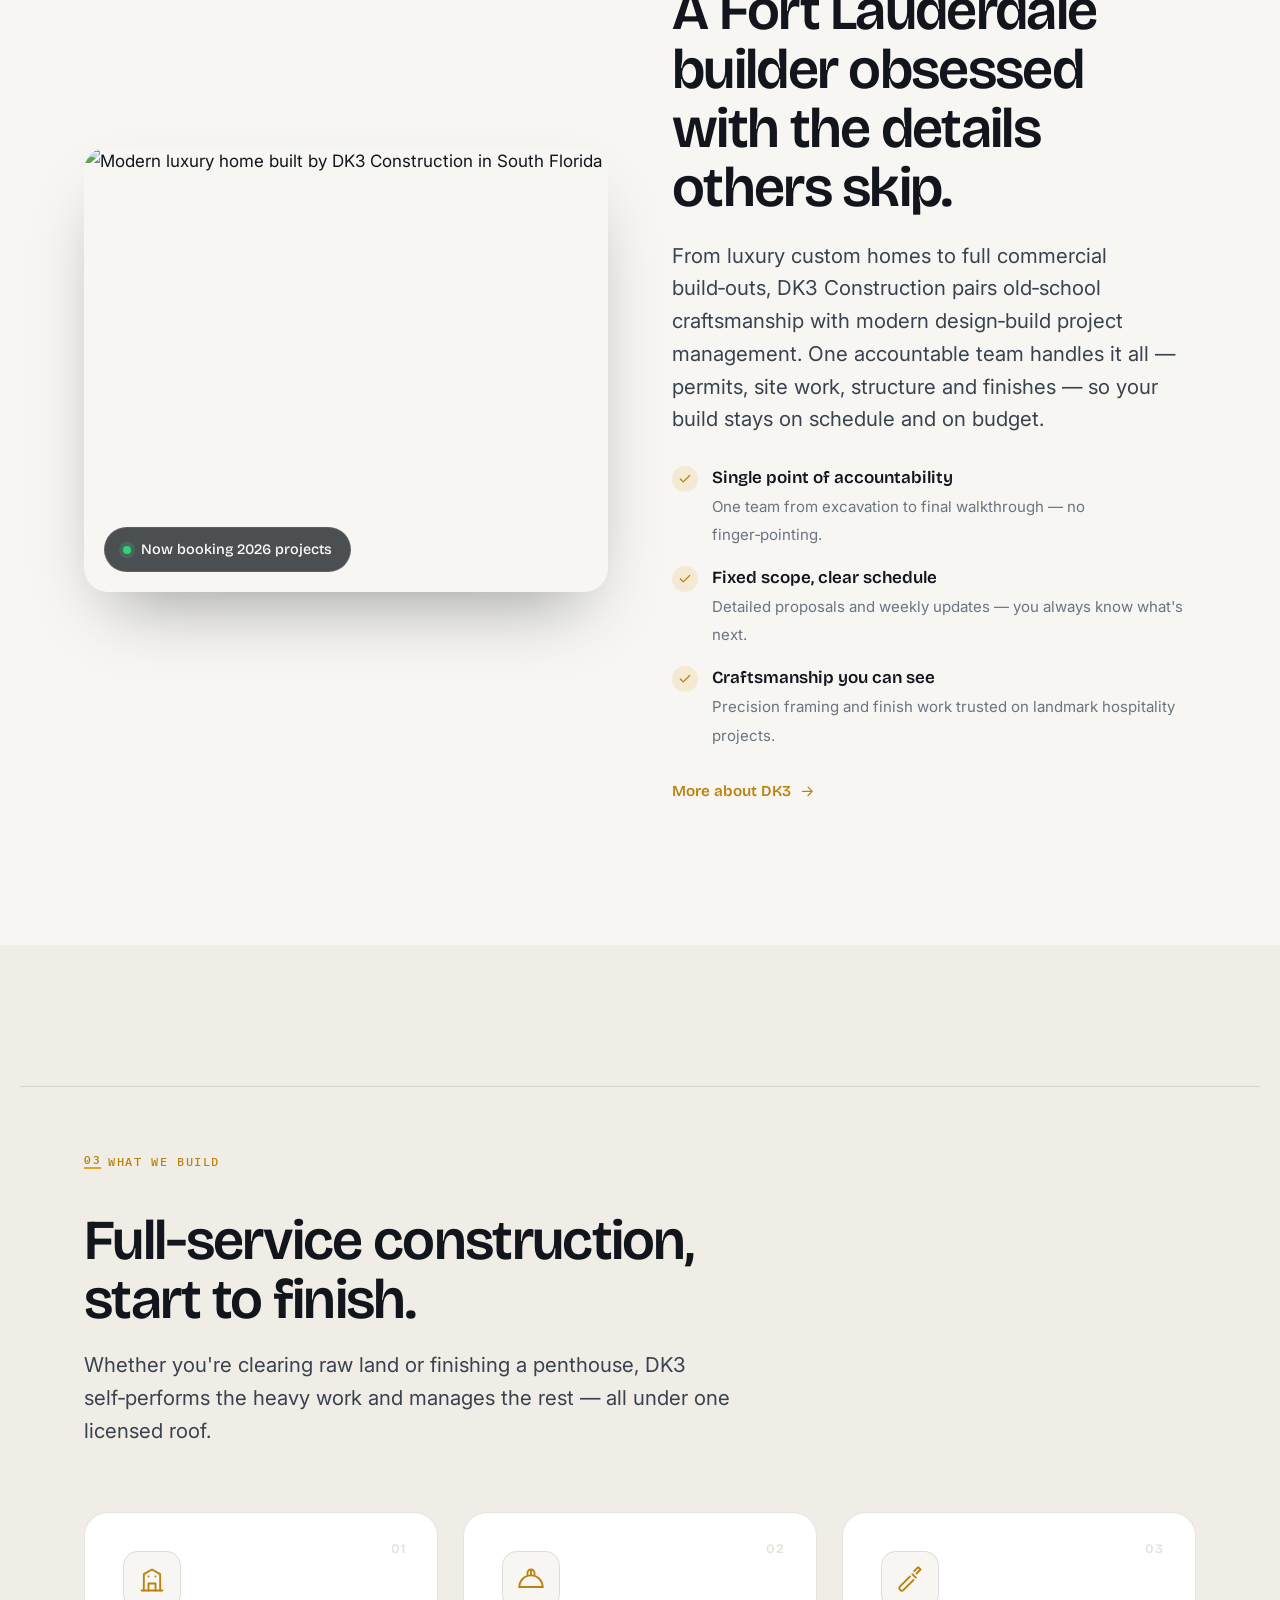
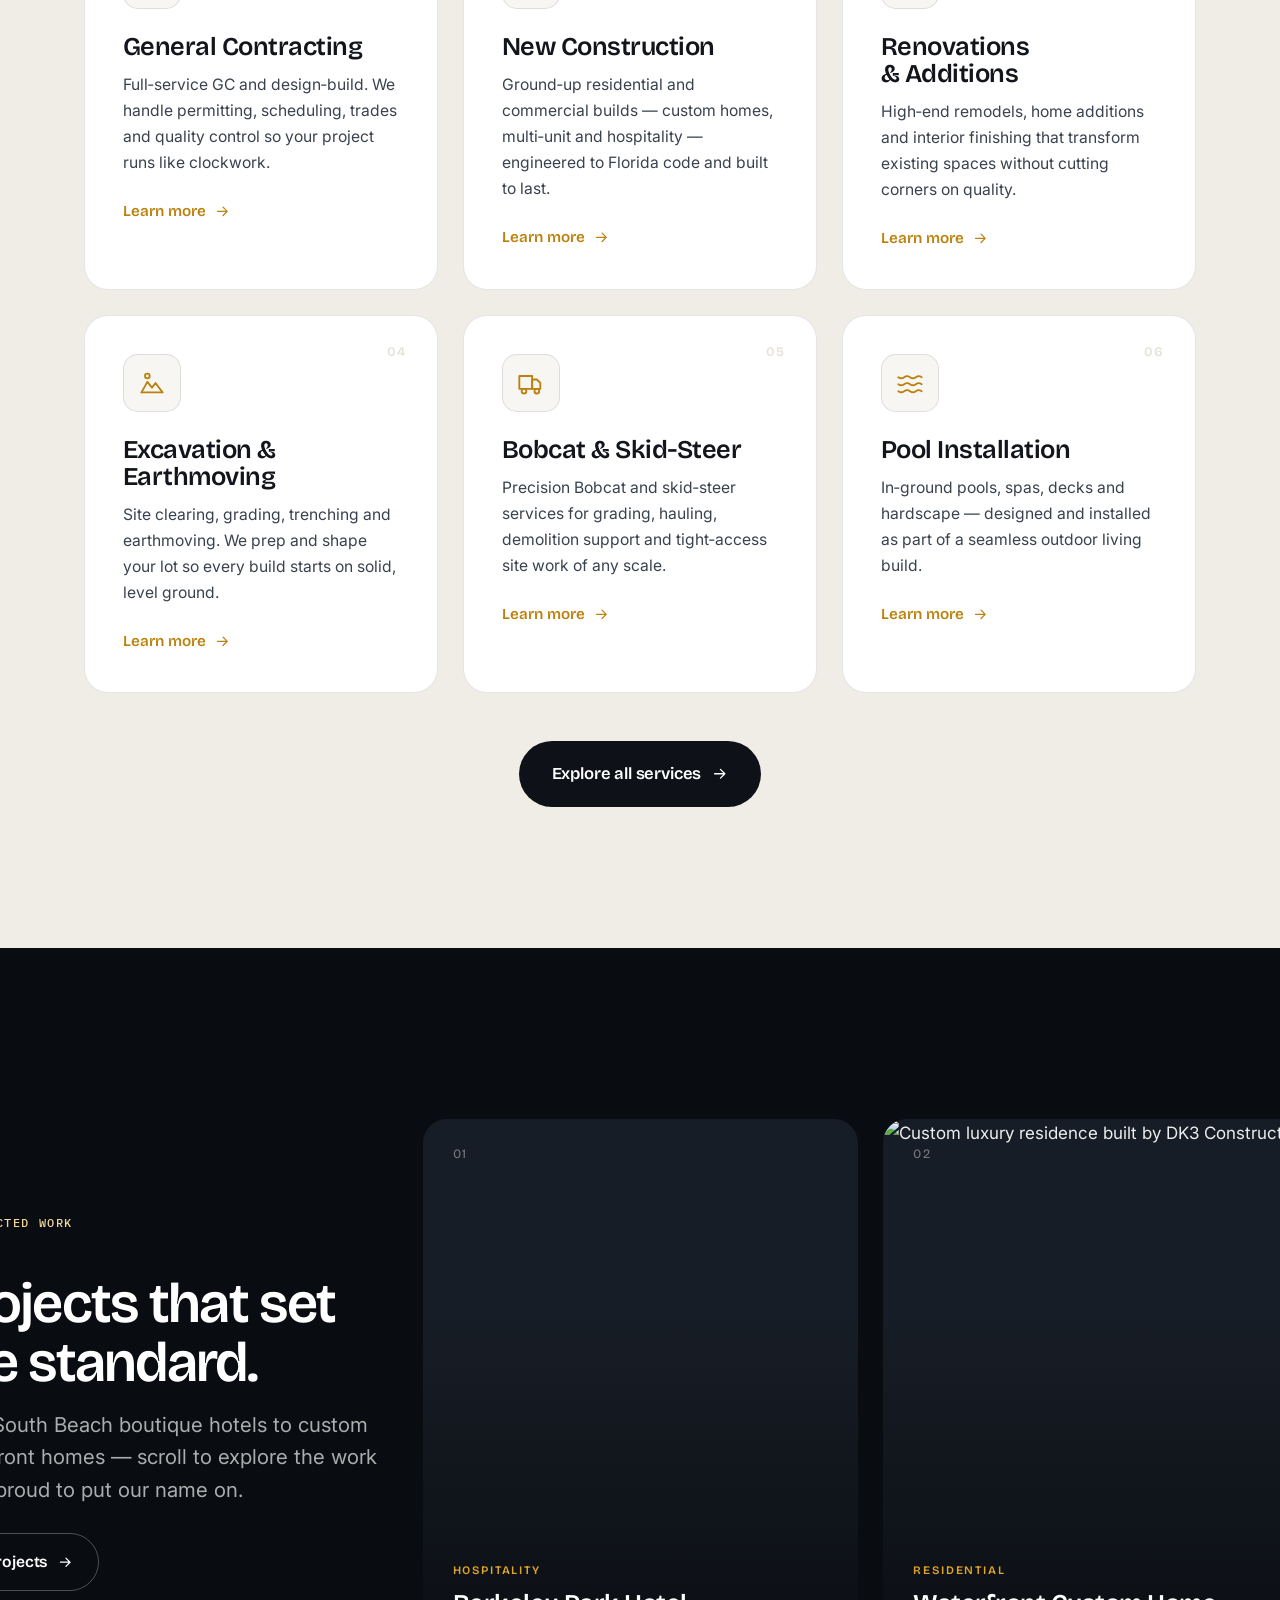
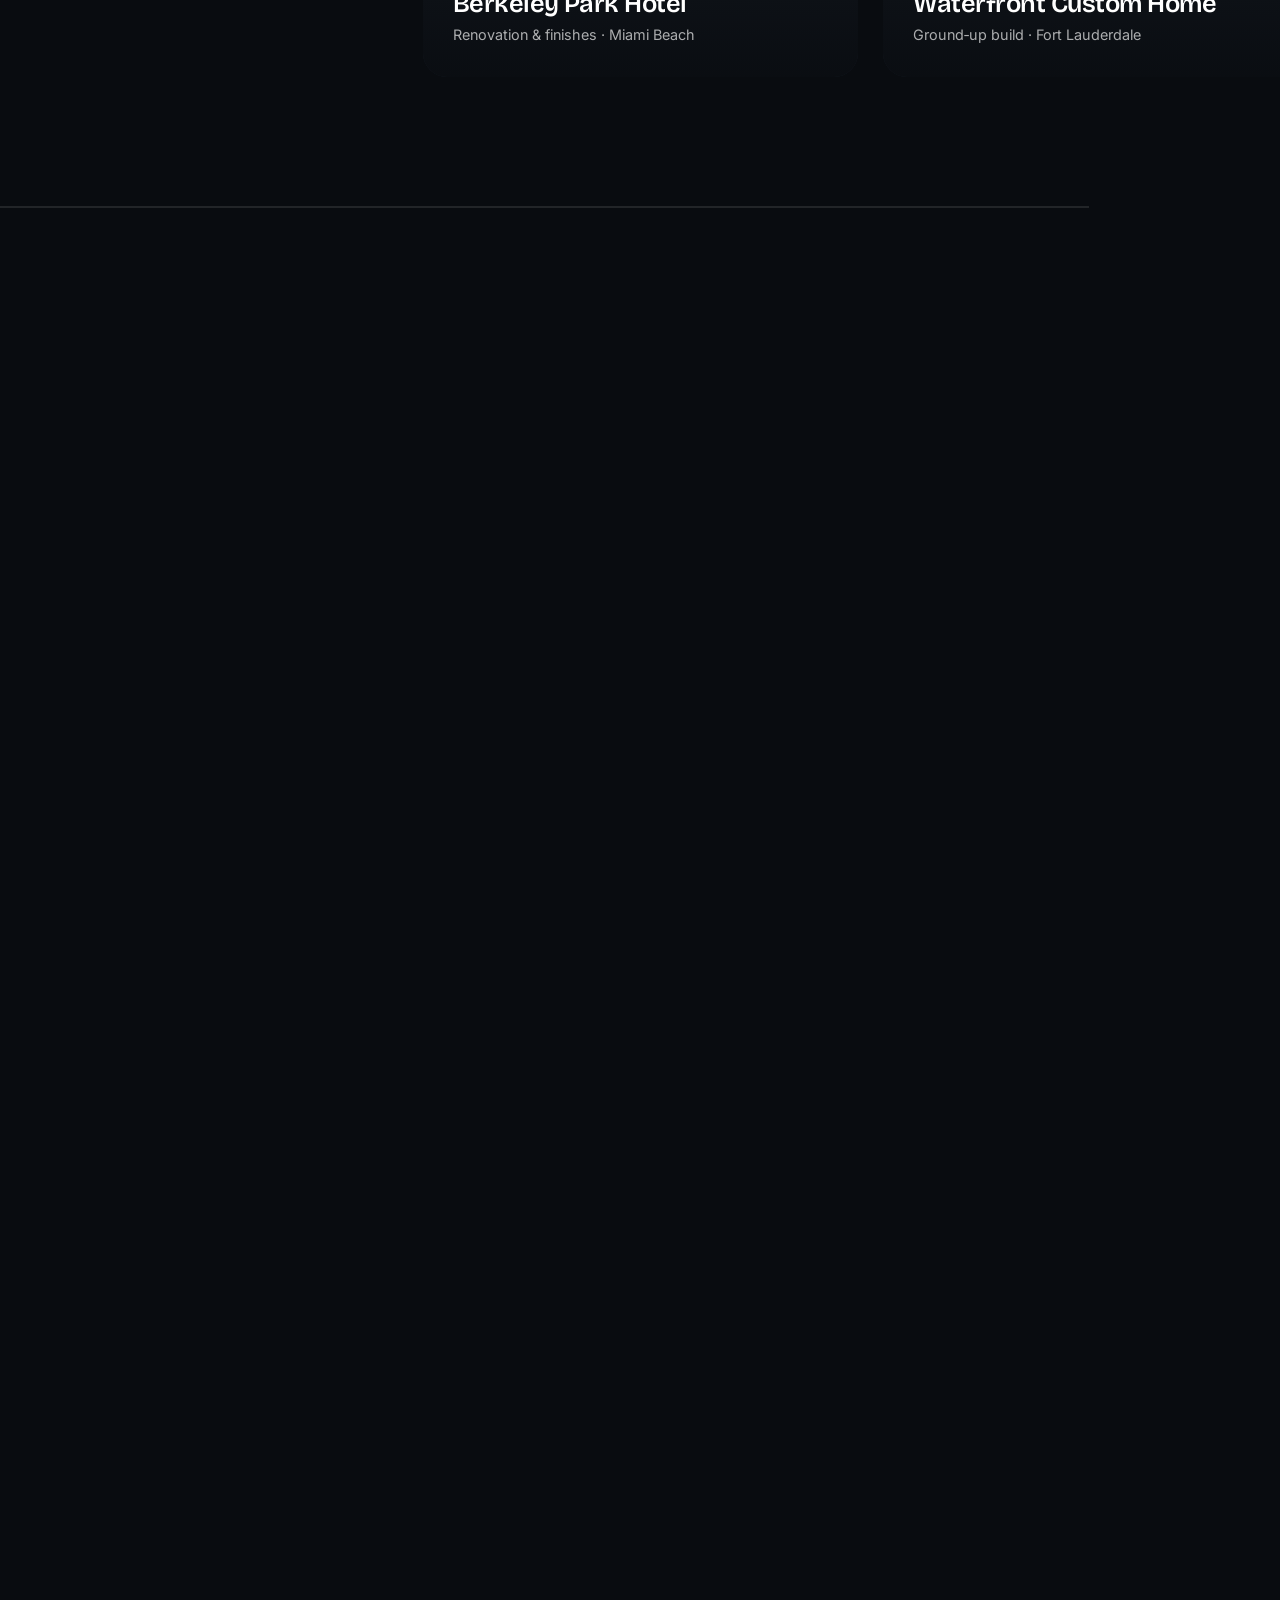
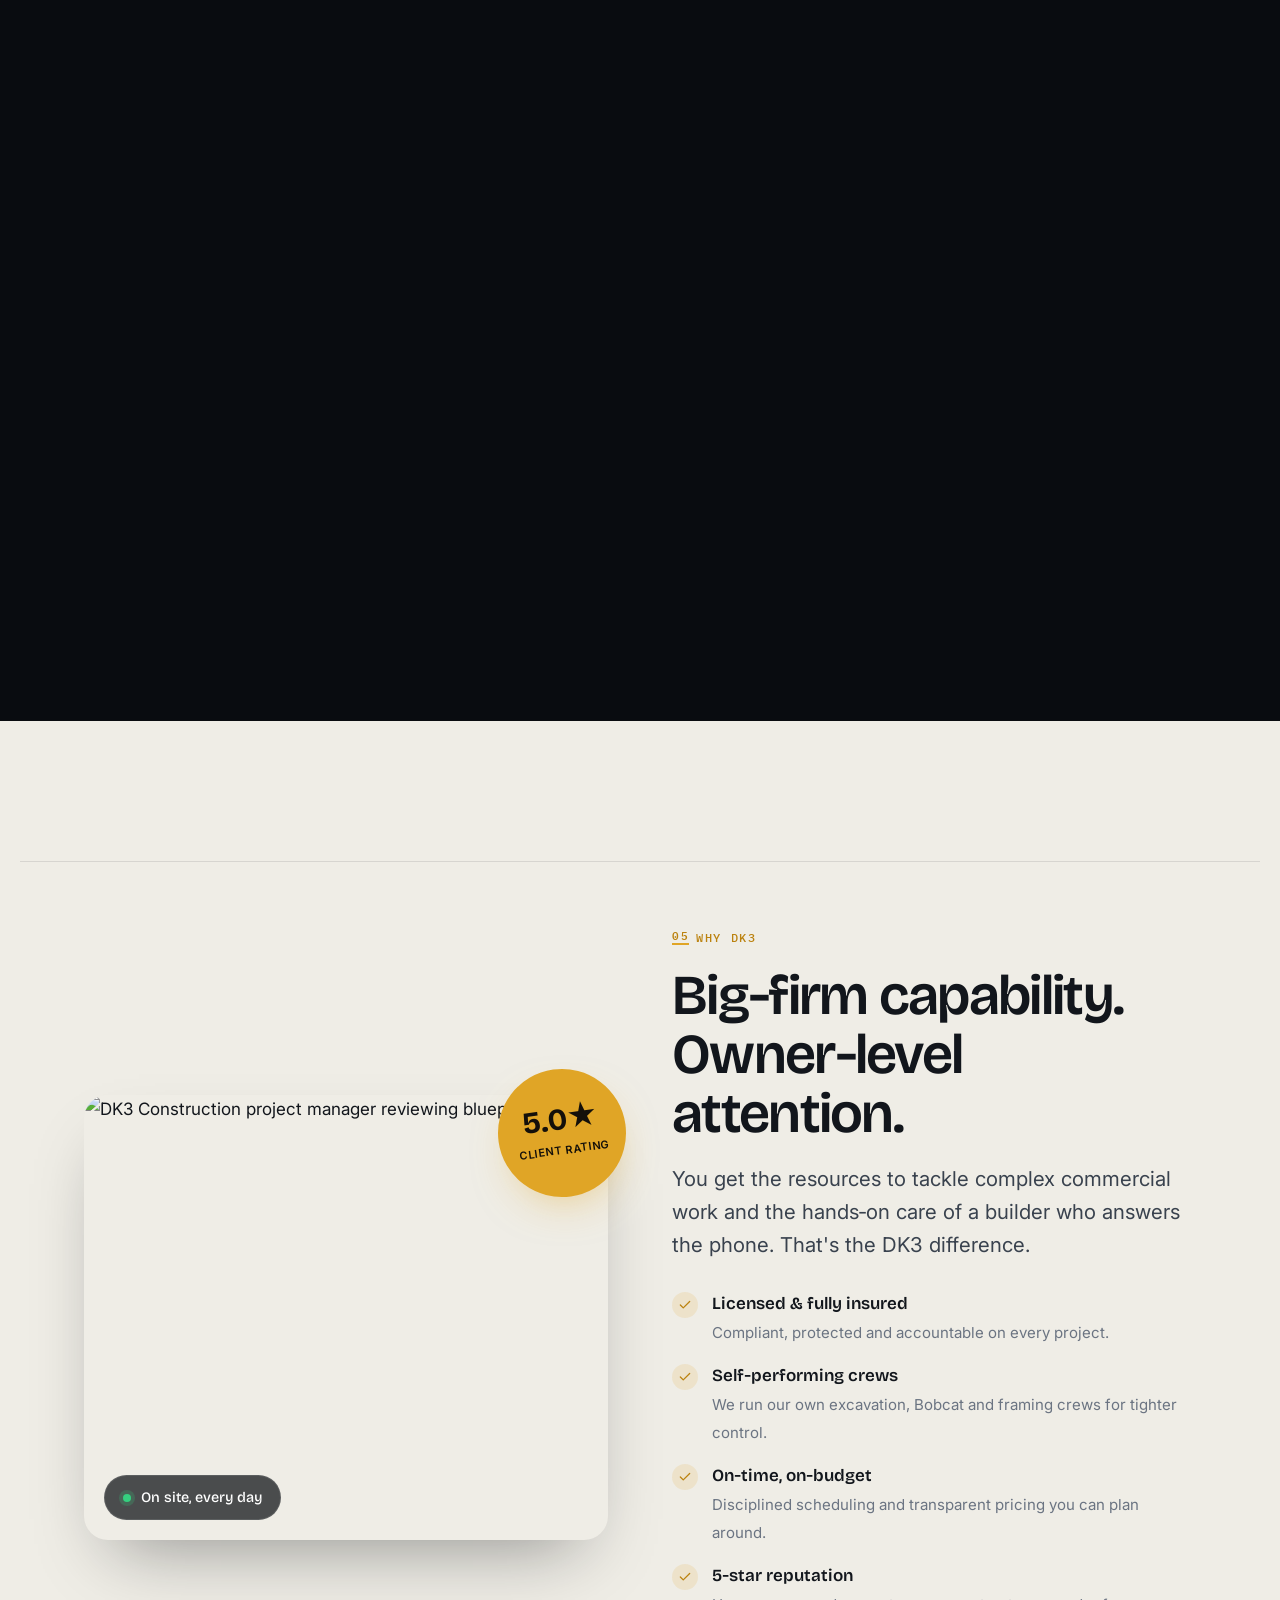
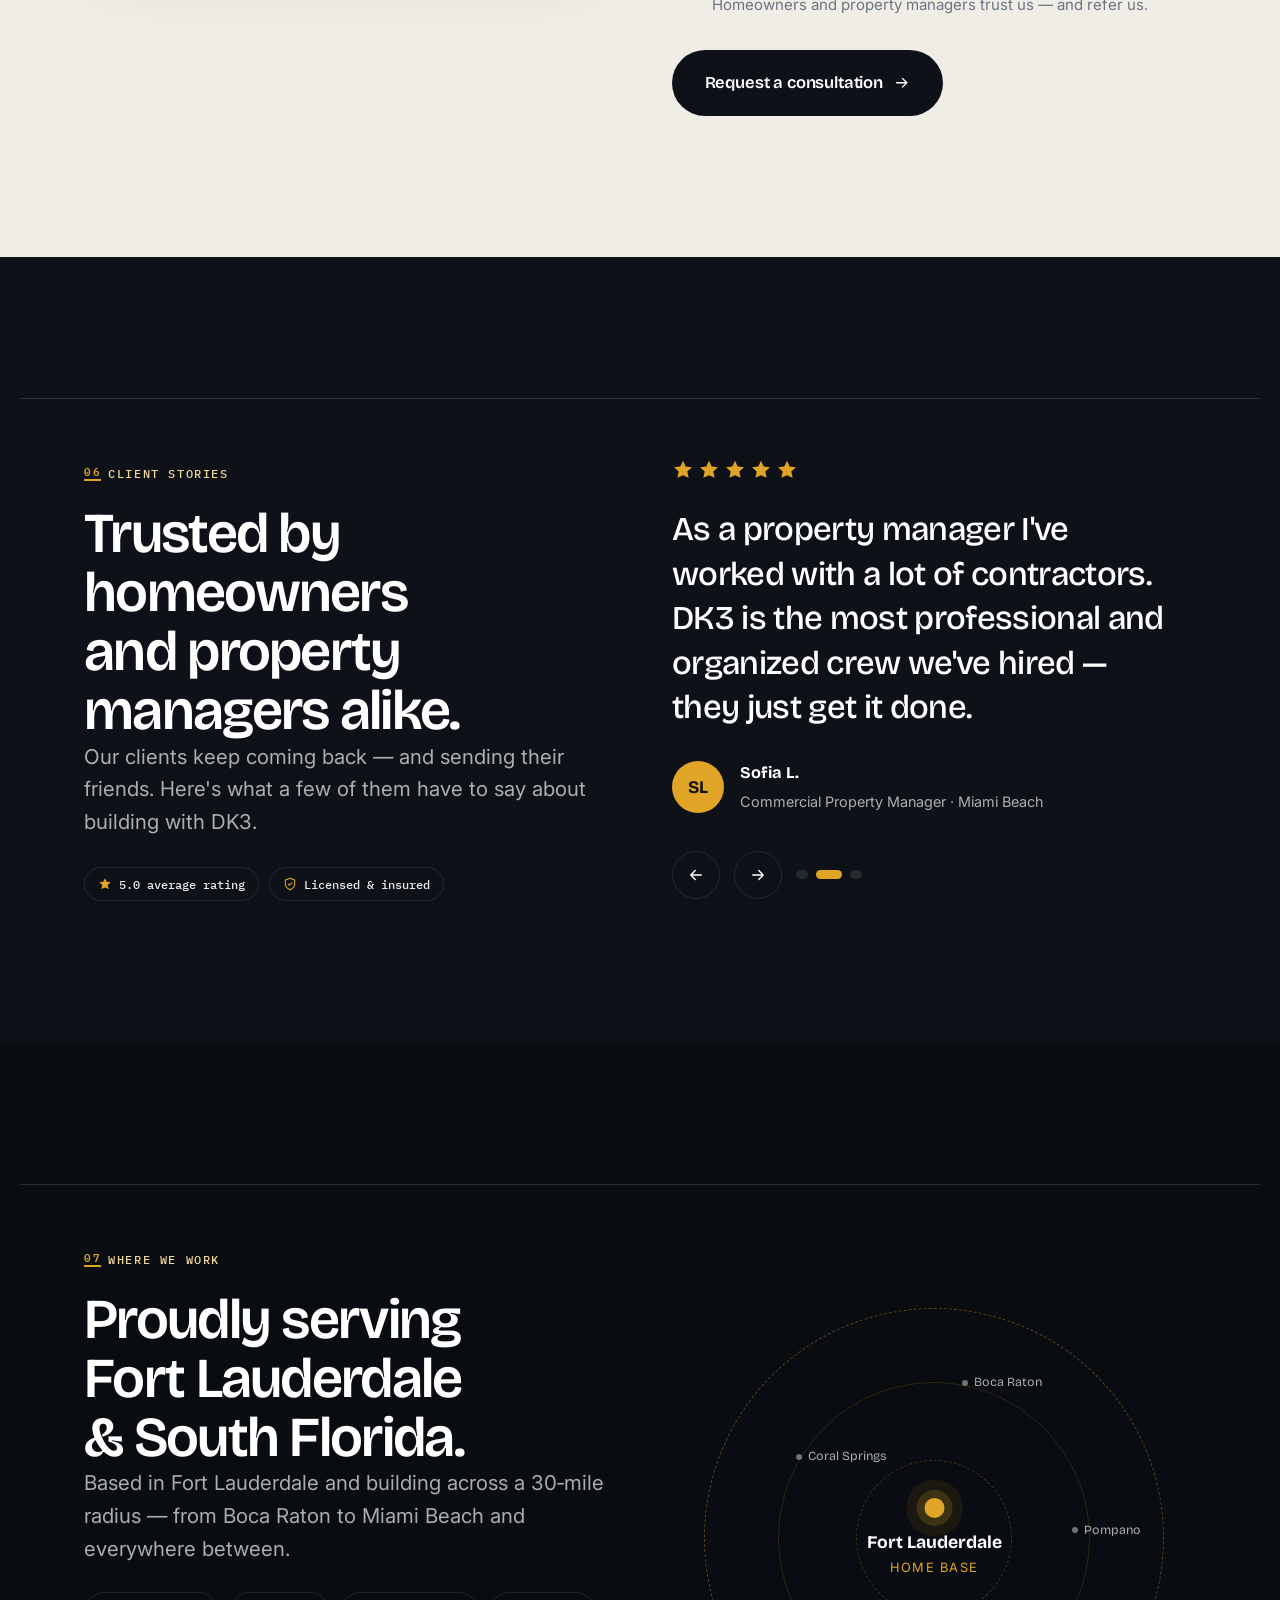
==== commit 88d53005: "Structural order pass: tighter homepage, one header discipline, section grid lines - Remove the home" ====
--- a/index.html
+++ b/index.html
@@ -25,7 +25,7 @@
   <link href="https://fonts.googleapis.com/css2?family=Fraunces:ital,wght@0,400;0,600;1,500&family=Inter:wght@400;500;600;700&family=Bricolage+Grotesque:wght@400;500;600;700;800&family=IBM+Plex+Mono:wght@400;500;600&display=swap" rel="stylesheet" />
 
   <link rel="preconnect" href="https://images.unsplash.com" crossorigin />
-  <link rel="stylesheet" href="css/styles.css?v=11" />
+  <link rel="stylesheet" href="css/styles.css?v=12" />
   <!-- No-JS safety: never trap the user behind the intro curtain or an unbuilt scene -->
   <noscript><style>.intro{display:none!important}body.intro-active{overflow:auto!important}.xform{height:auto!important}.xform__sticky{position:static!important;height:78vh!important}.xform__line[data-i="2"]{opacity:1!important;position:relative!important}</style></noscript>
 
@@ -383,24 +383,8 @@
     </section>
 
     <!-- ============ PROCESS ============ -->
-    <section class="section dark ink-950">
-      <div class="container">
-        <div class="section-head is-centered">
-          <span class="eyebrow on-dark is-centered">How we build</span>
-          <h2 class="h2" style="margin-top:20px;">A process engineered for peace of mind.</h2>
-          <p class="lead">Five steps that keep your project transparent, predictable and on schedule — from first handshake to final walkthrough.</p>
-        </div>
-        <div class="process">
-          <div class="step reveal"><div class="num">STEP 01</div><h3>Consultation</h3><p>We listen to your vision, walk the site, and align on scope, budget and timeline before anything begins.</p></div>
-          <div class="step reveal d1"><div class="num">STEP 02</div><h3>Design &amp; Estimate</h3><p>Detailed plans, transparent pricing and a clear schedule. No surprises, no vague allowances.</p></div>
-          <div class="step reveal d2"><div class="num">STEP 03</div><h3>Site &amp; Sitework</h3><p>Permits pulled, then excavation, grading and earthmoving to prepare a solid foundation.</p></div>
-          <div class="step reveal d3"><div class="num">STEP 04</div><h3>Build</h3><p>Precision framing through MEP and finishes, with weekly updates and rigorous quality control.</p></div>
-          <div class="step reveal d4"><div class="num">STEP 05</div><h3>Final Walkthrough</h3><p>A detailed punch‑list, a spotless handover, and a warranty that stands behind our work.</p></div>
-        </div>
-      </div>
-    </section>
-
     <!-- ============ WHY DK3 ============ -->
+    <!-- (the 5-step process lives on About — kept off the homepage for a tighter story) -->
     <section class="section paper-2">
       <div class="container split">
         <div class="reveal d1" style="order:2;">
@@ -605,10 +589,10 @@
     <svg viewBox="0 0 24 24" fill="none" stroke="currentColor" stroke-width="2" stroke-linecap="round" stroke-linejoin="round"><path d="M12 19V5M5 12l7-7 7 7"/></svg>
   </button>
 
-  <script src="js/vendor/lenis.min.js?v=11" defer></script>
-  <script src="js/vendor/three.min.js?v=11" defer></script>
-  <script src="js/buildseq.js?v=11" defer></script>
-  <script src="js/build3d.js?v=11" defer></script>
-  <script src="js/main.js?v=11" defer></script>
+  <script src="js/vendor/lenis.min.js?v=12" defer></script>
+  <script src="js/vendor/three.min.js?v=12" defer></script>
+  <script src="js/buildseq.js?v=12" defer></script>
+  <script src="js/build3d.js?v=12" defer></script>
+  <script src="js/main.js?v=12" defer></script>
 </body>
 </html>
--- a/css/styles.css
+++ b/css/styles.css
@@ -1781,3 +1781,20 @@
 @media (prefers-reduced-motion: reduce) {
   .card:hover::after, .btn:not(.btn--ghost)::before, .aurora, .marquee__item { animation: none !important; }
 }
+
+/* =============================================================
+   31 · STRUCTURAL ORDER — one consistent grid line + header
+        treatment for every content section, all five pages
+   ============================================================= */
+
+/* every content section opens on an architectural hairline rule */
+.section > .container { border-top: 1px solid var(--line-light); padding-top: clamp(36px, 4.5vw, 60px); }
+.section.dark > .container, .section.ink-950 > .container { border-top-color: rgba(255,255,255,0.13); }
+
+/* one header discipline: everything left-aligned on the grid, same measure */
+.section-head.is-centered { margin-inline: 0; text-align: left; }
+.section-head.is-centered .eyebrow.is-centered::after { display: none; }
+.section-head { max-width: 66ch; }
+
+/* the CTA + statement keep their own stage (no rule) */
+.statement > .container { border-top: 0; padding-top: 0; }
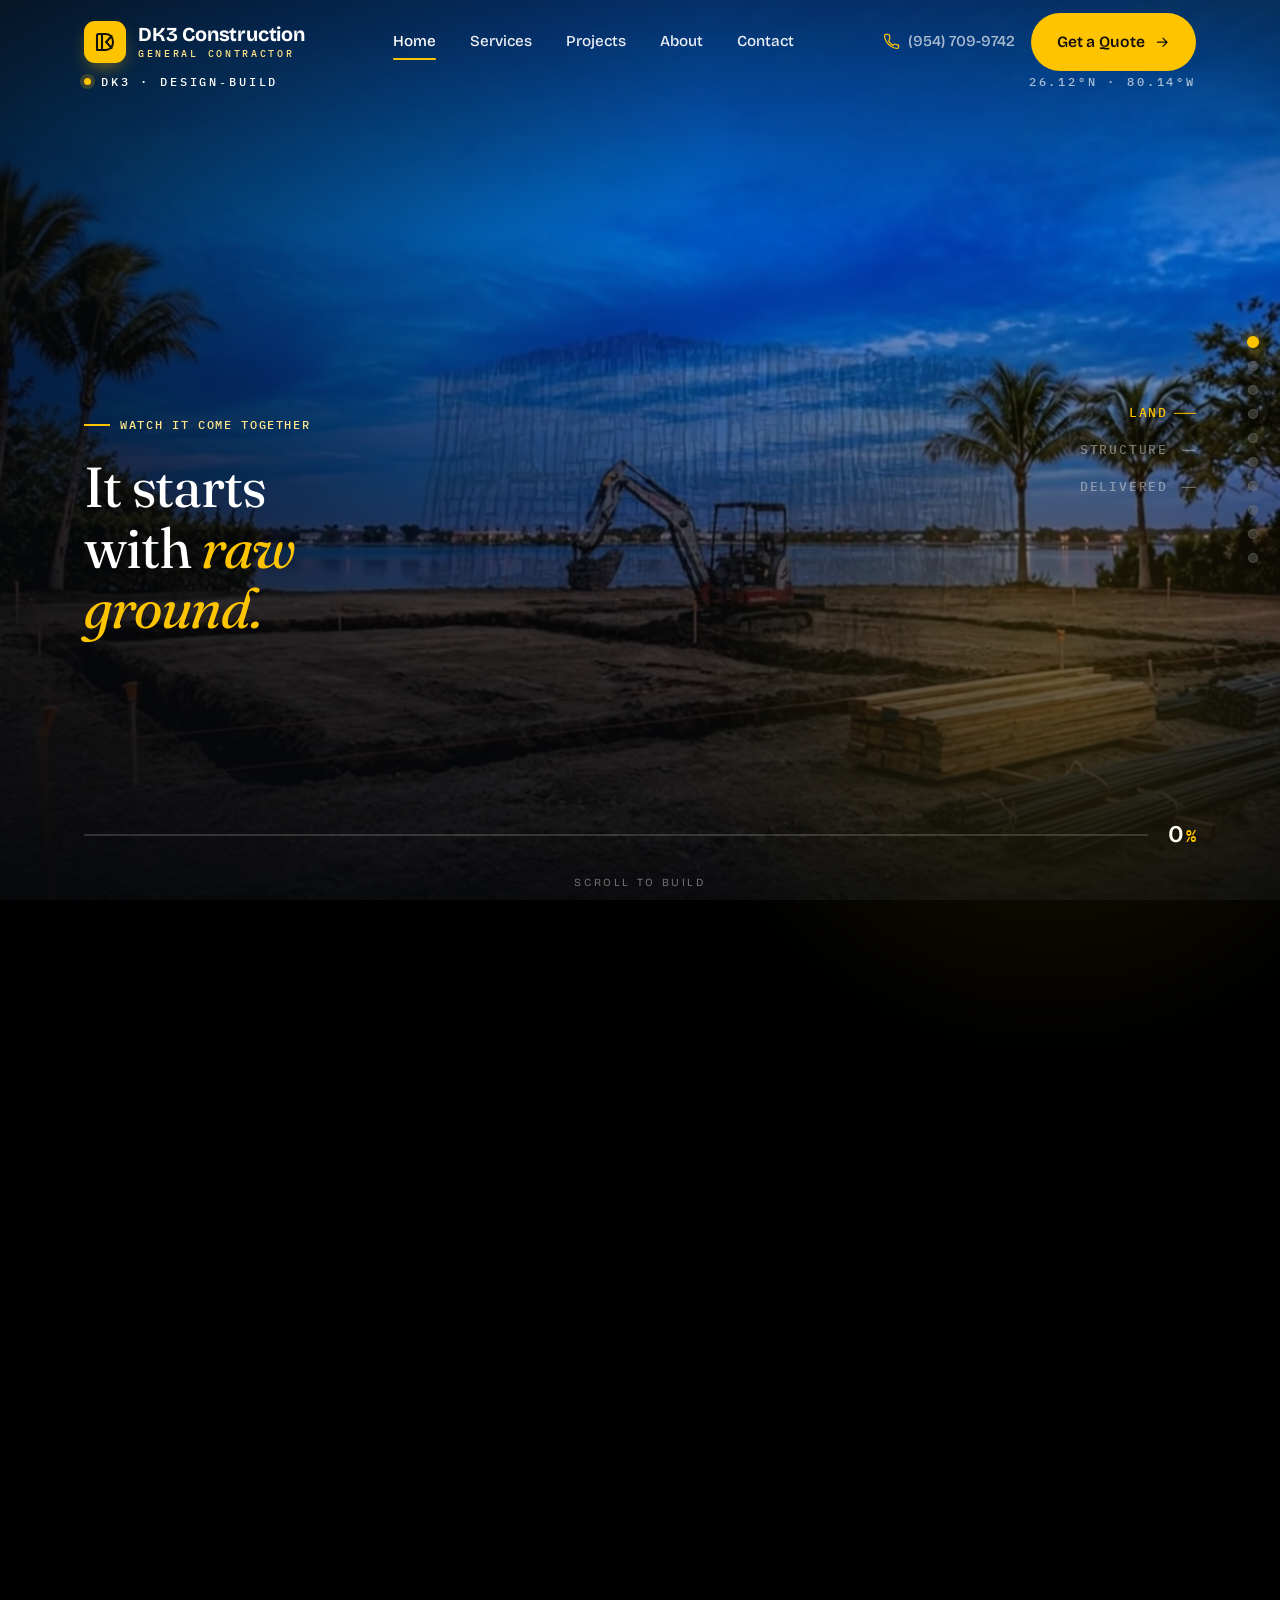
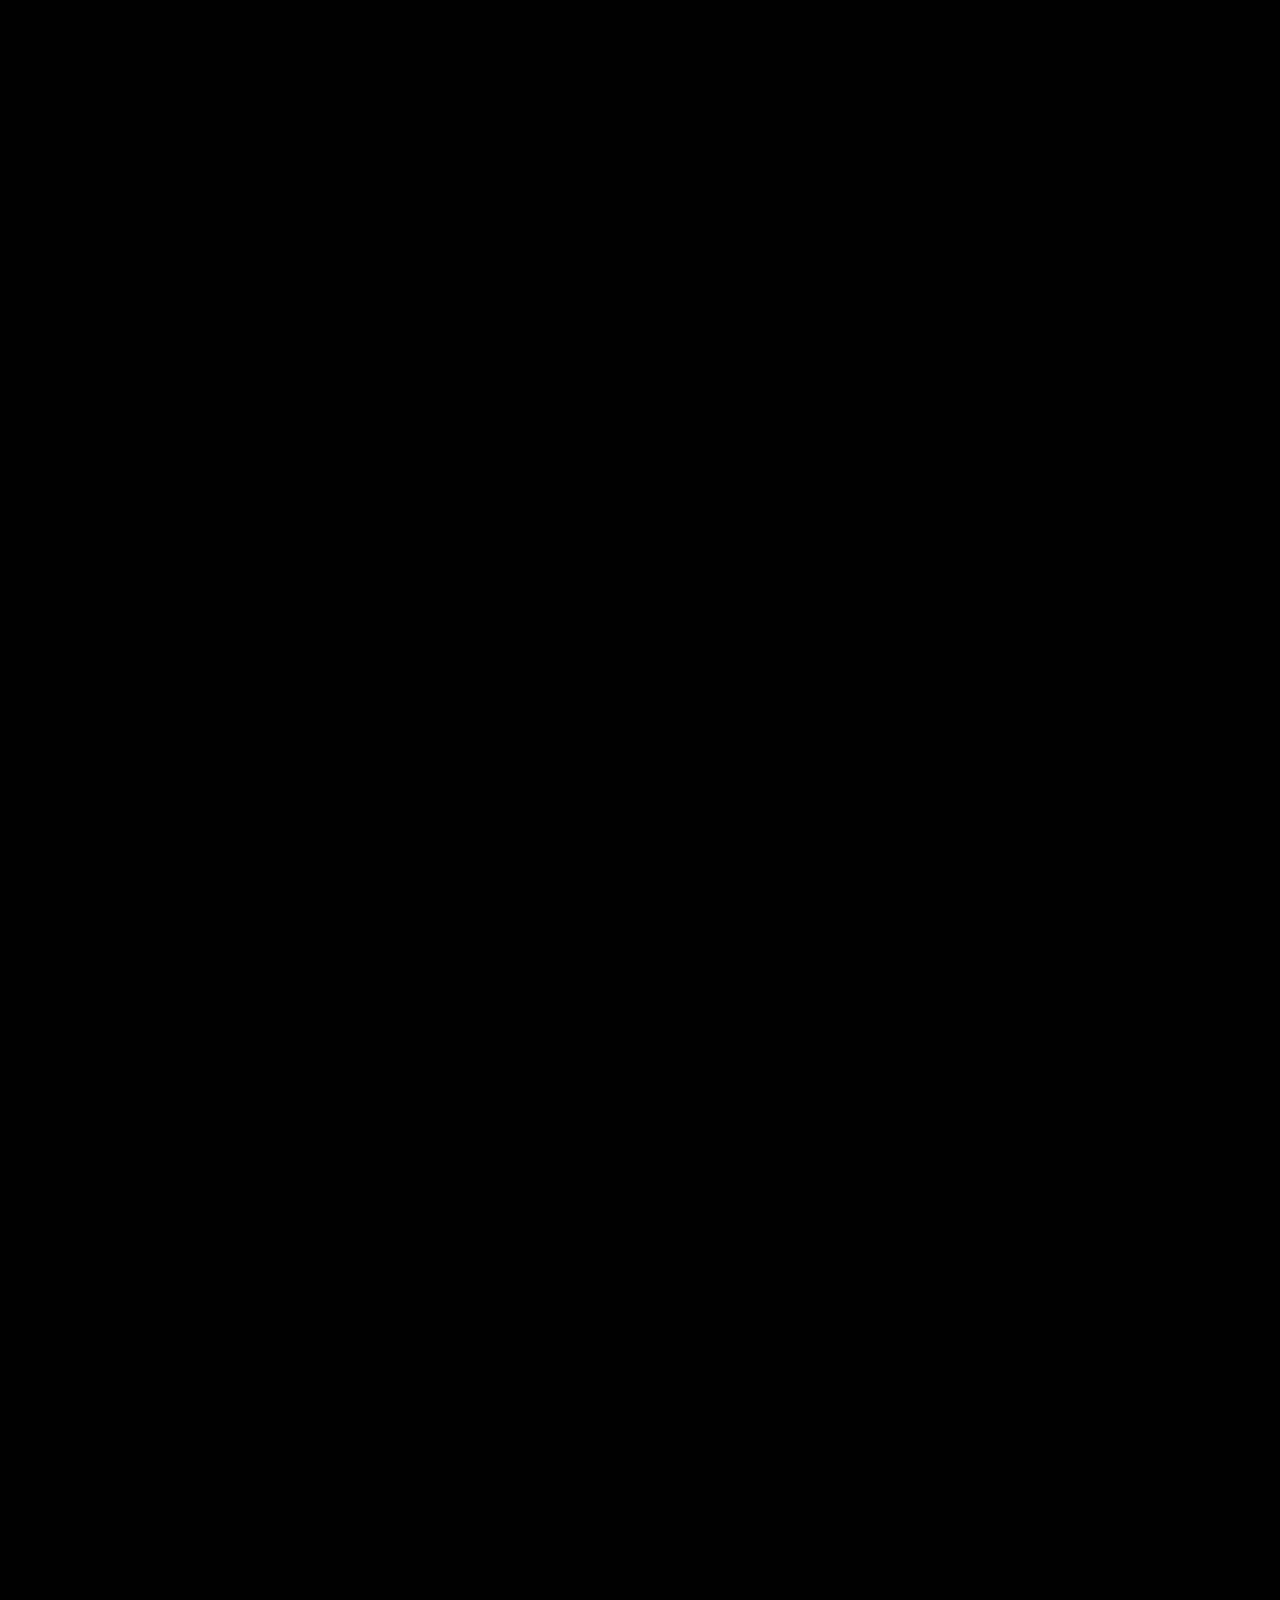
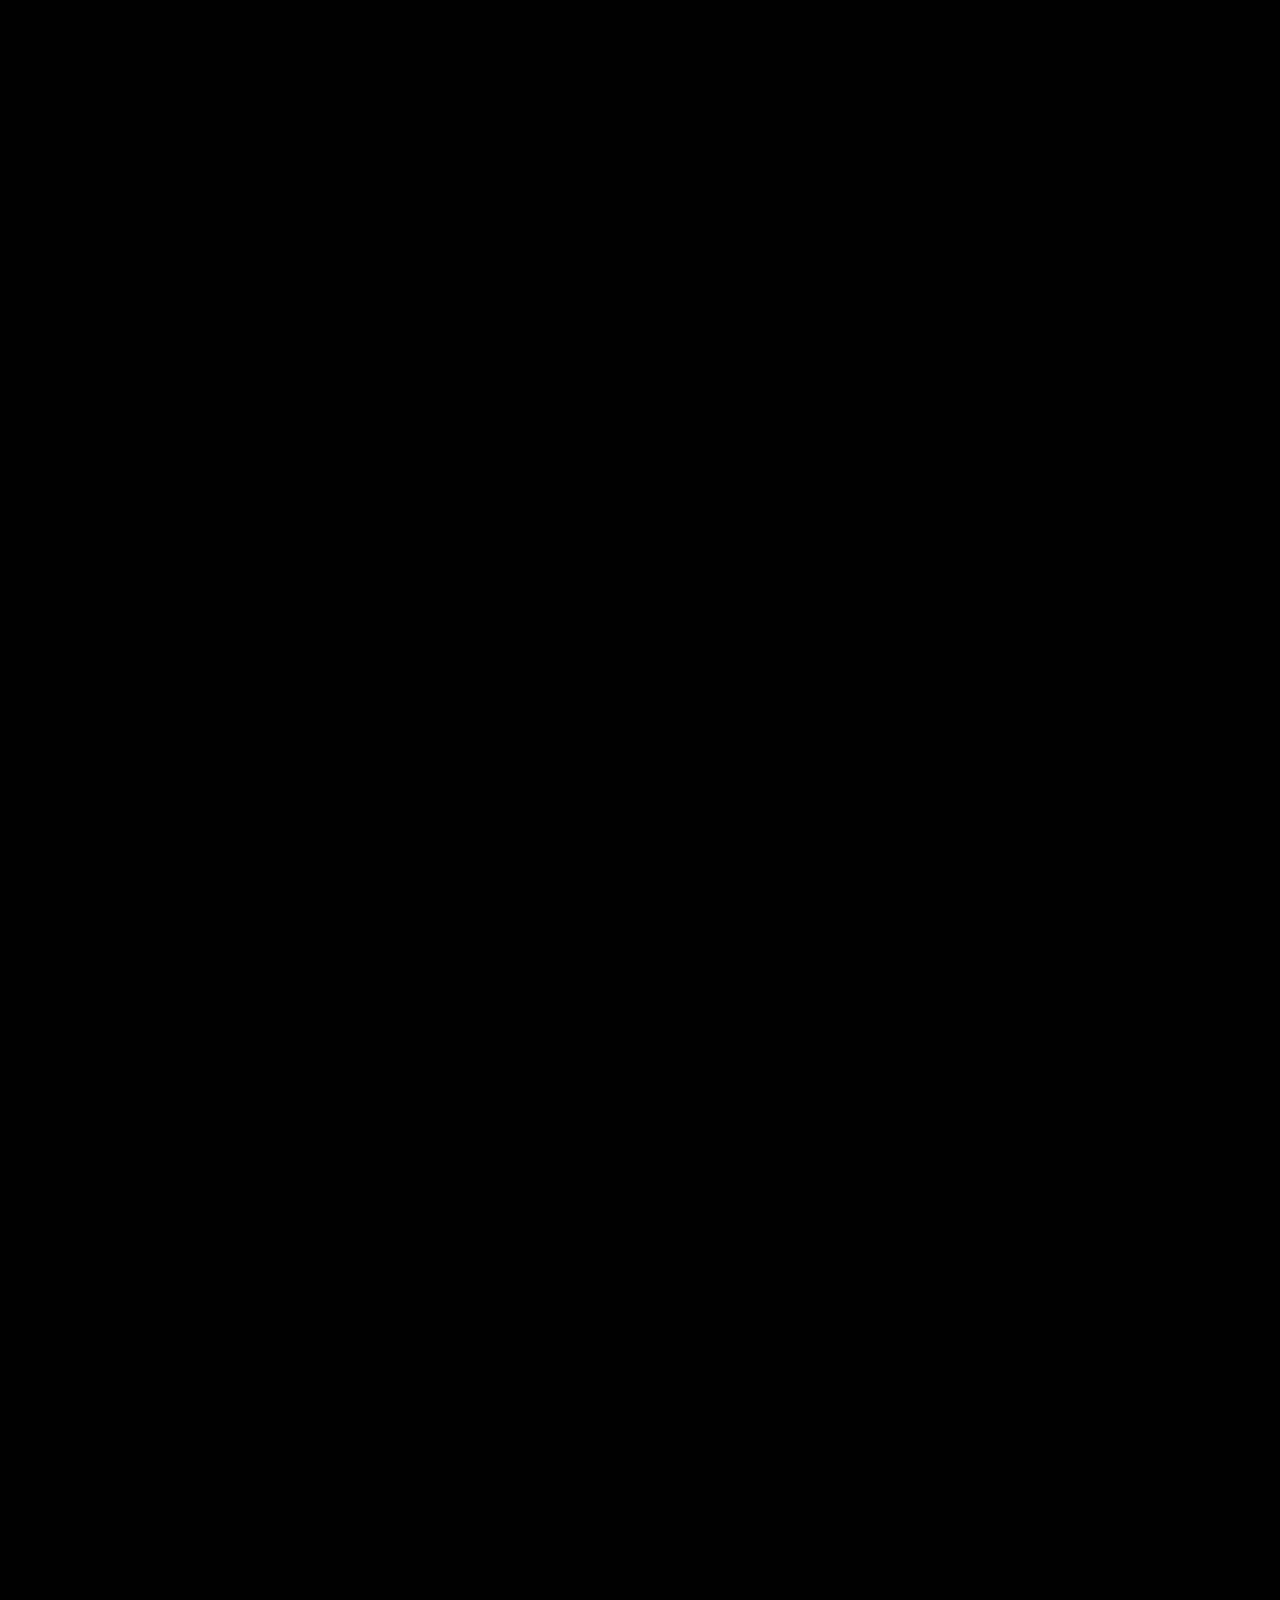
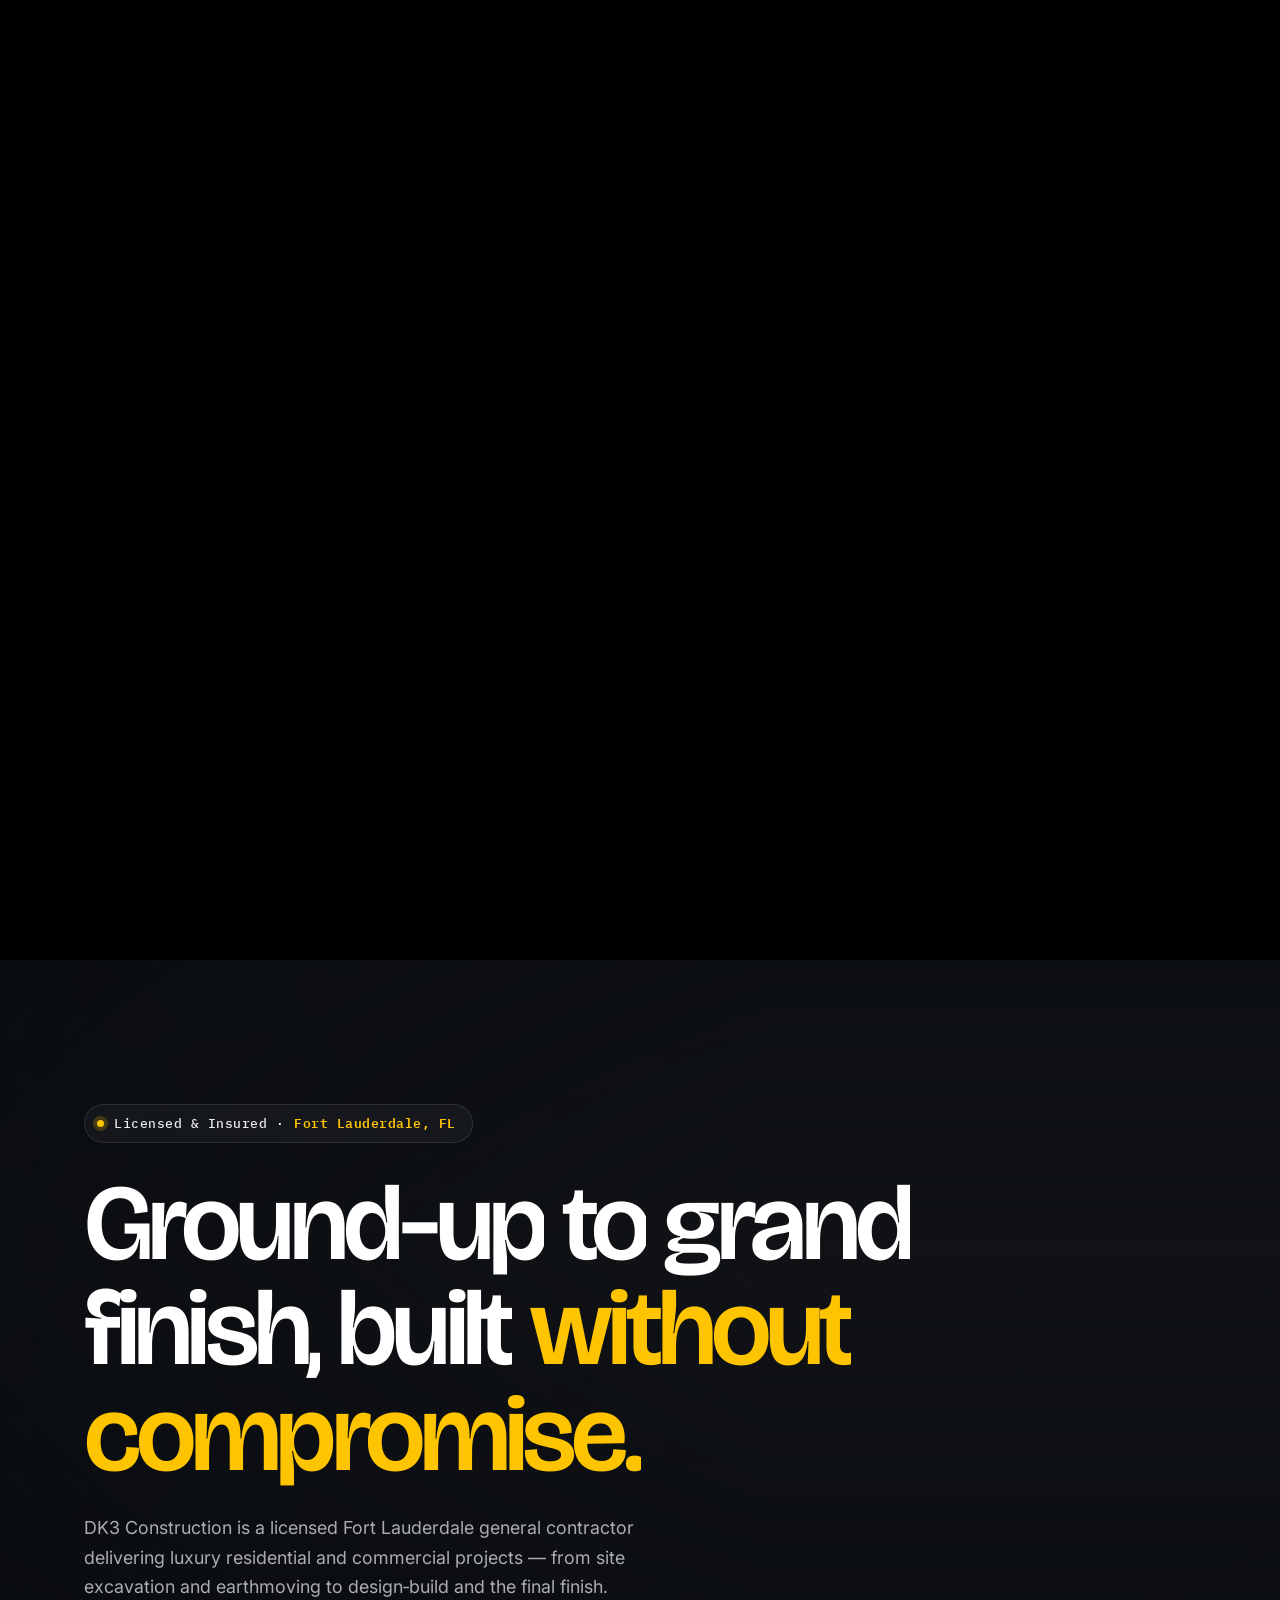
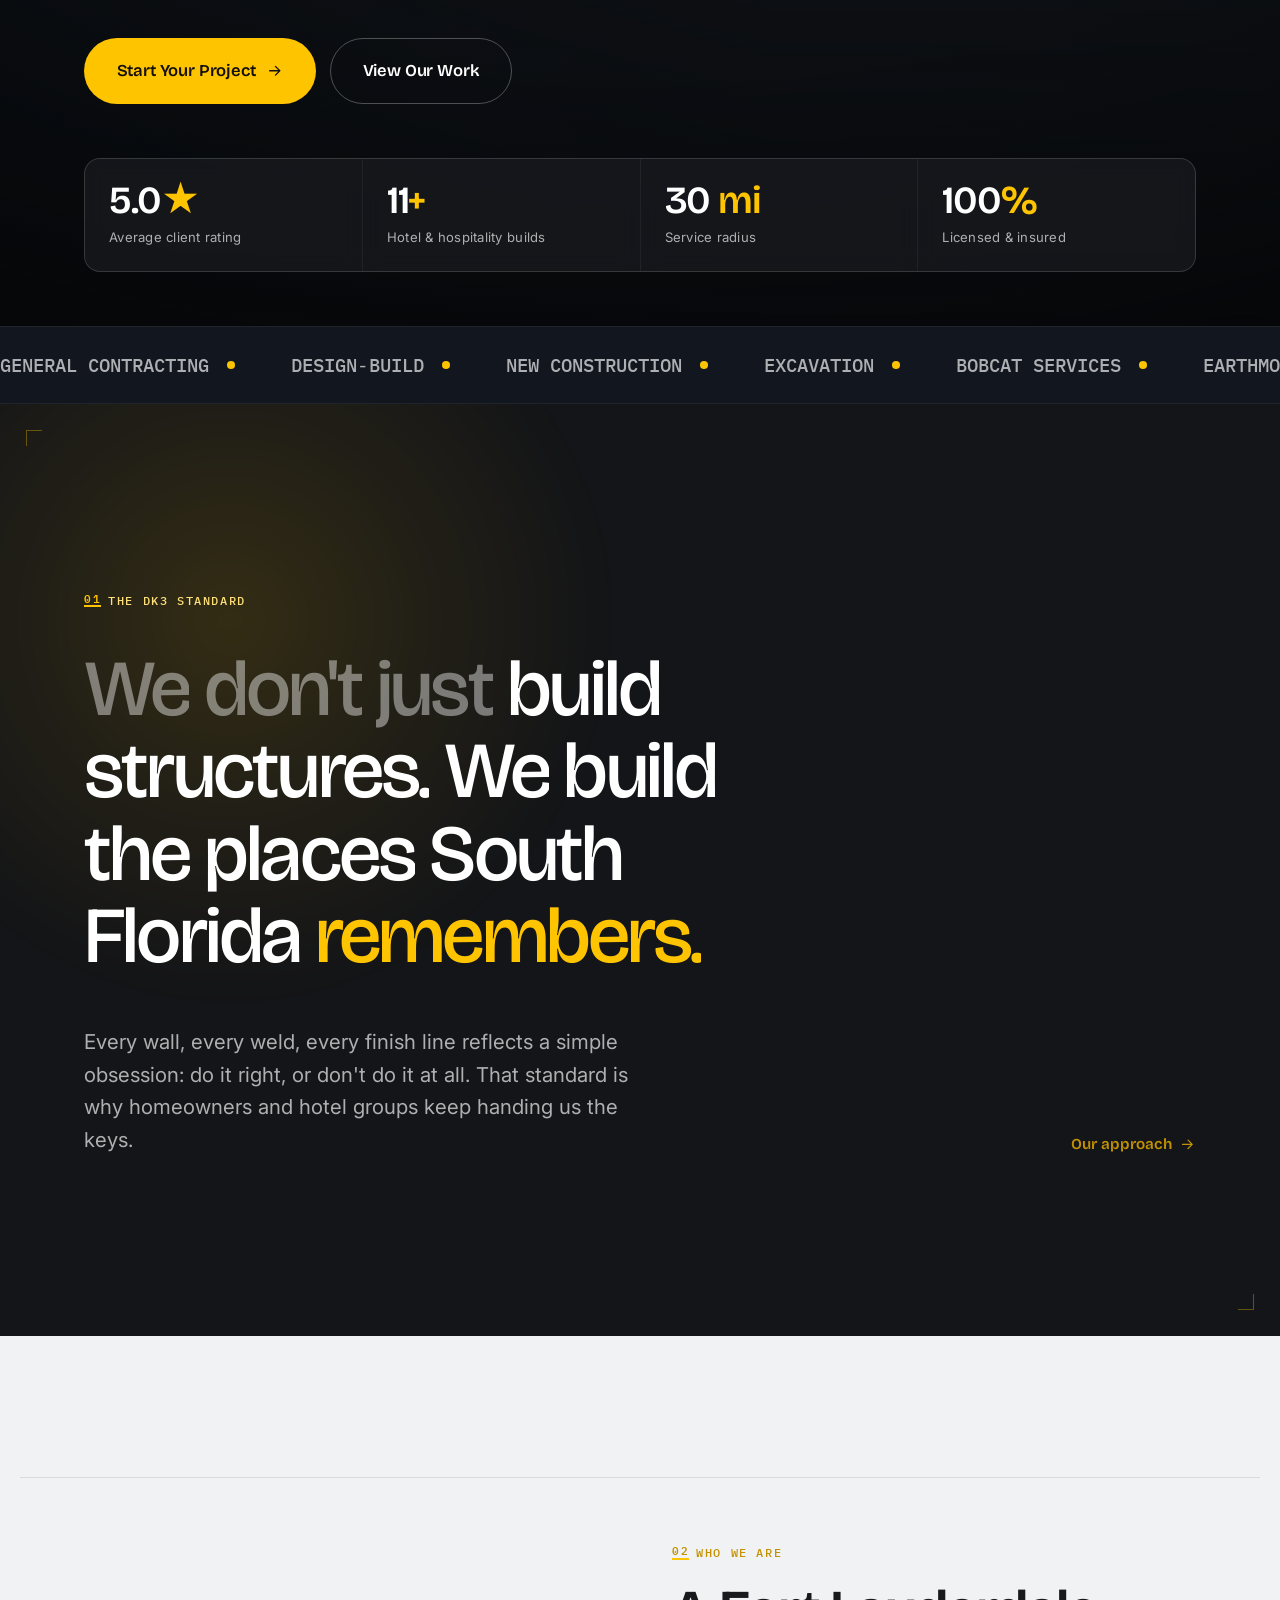
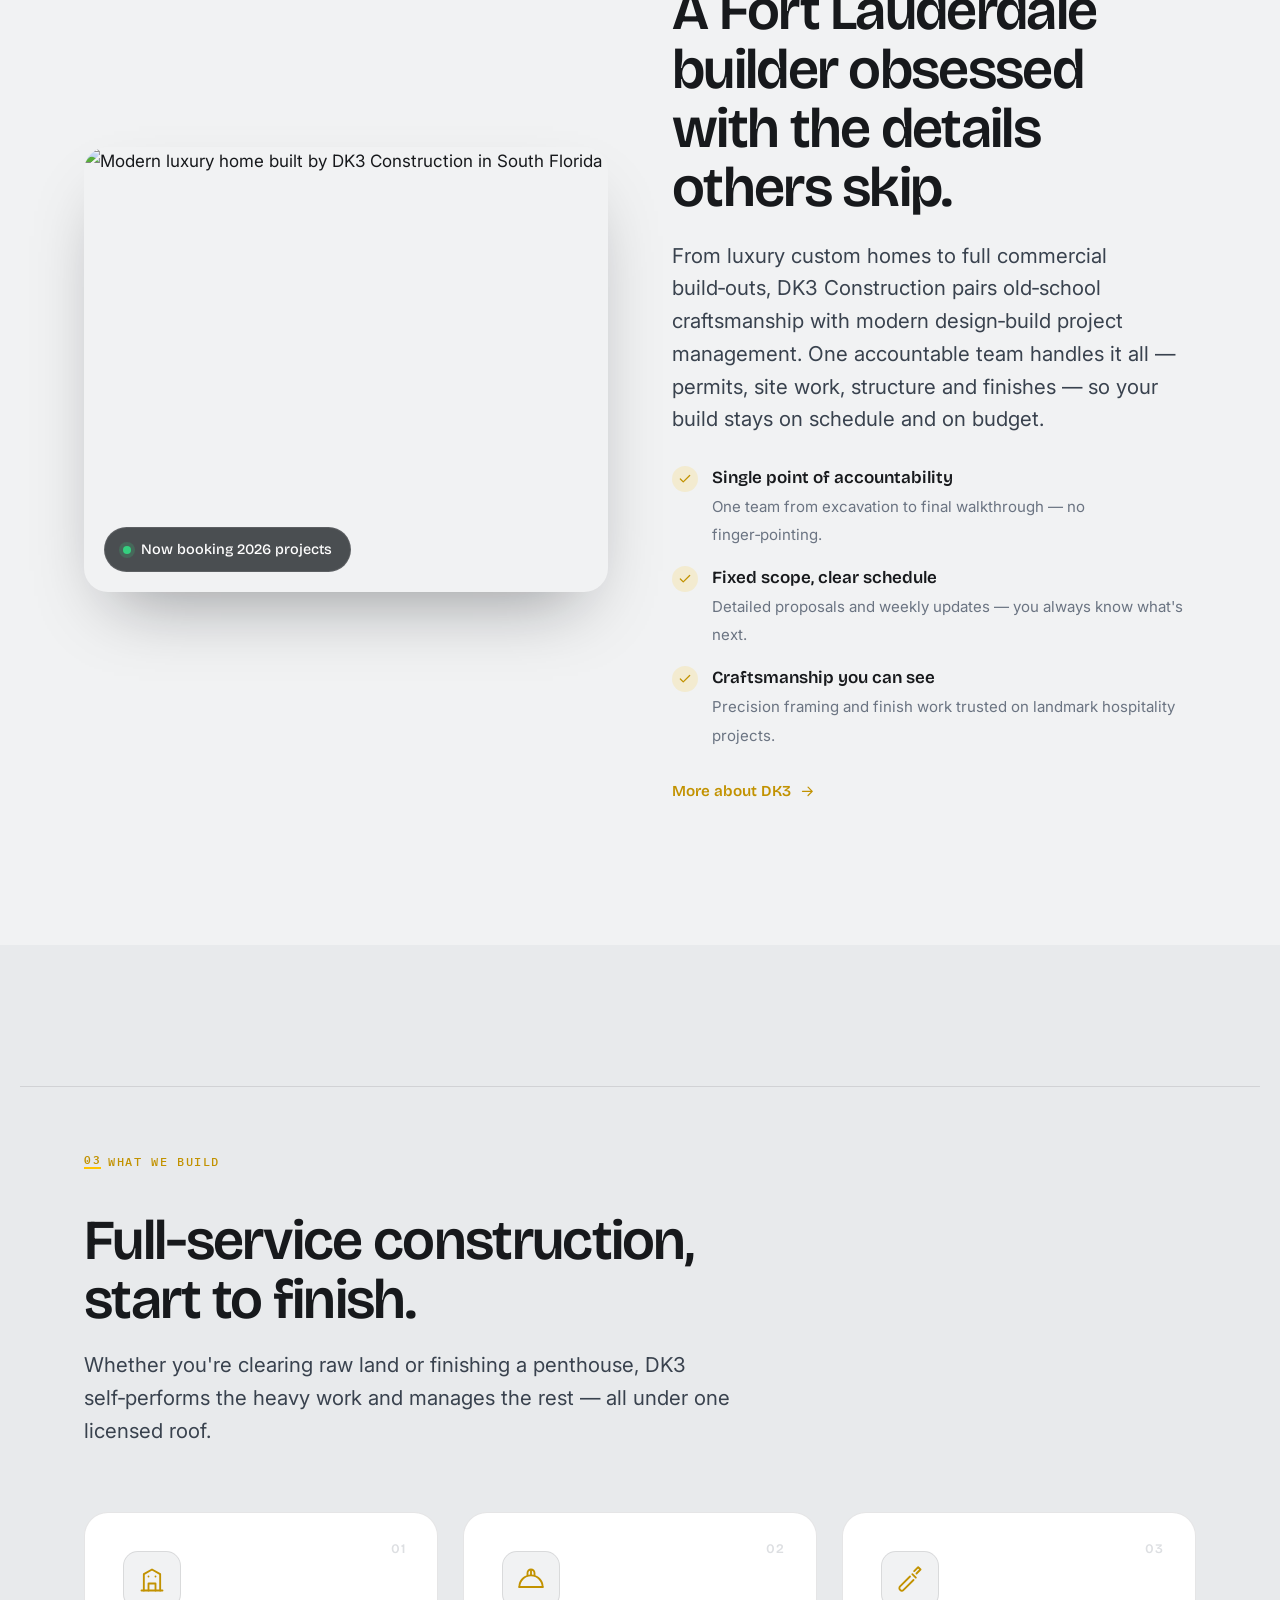
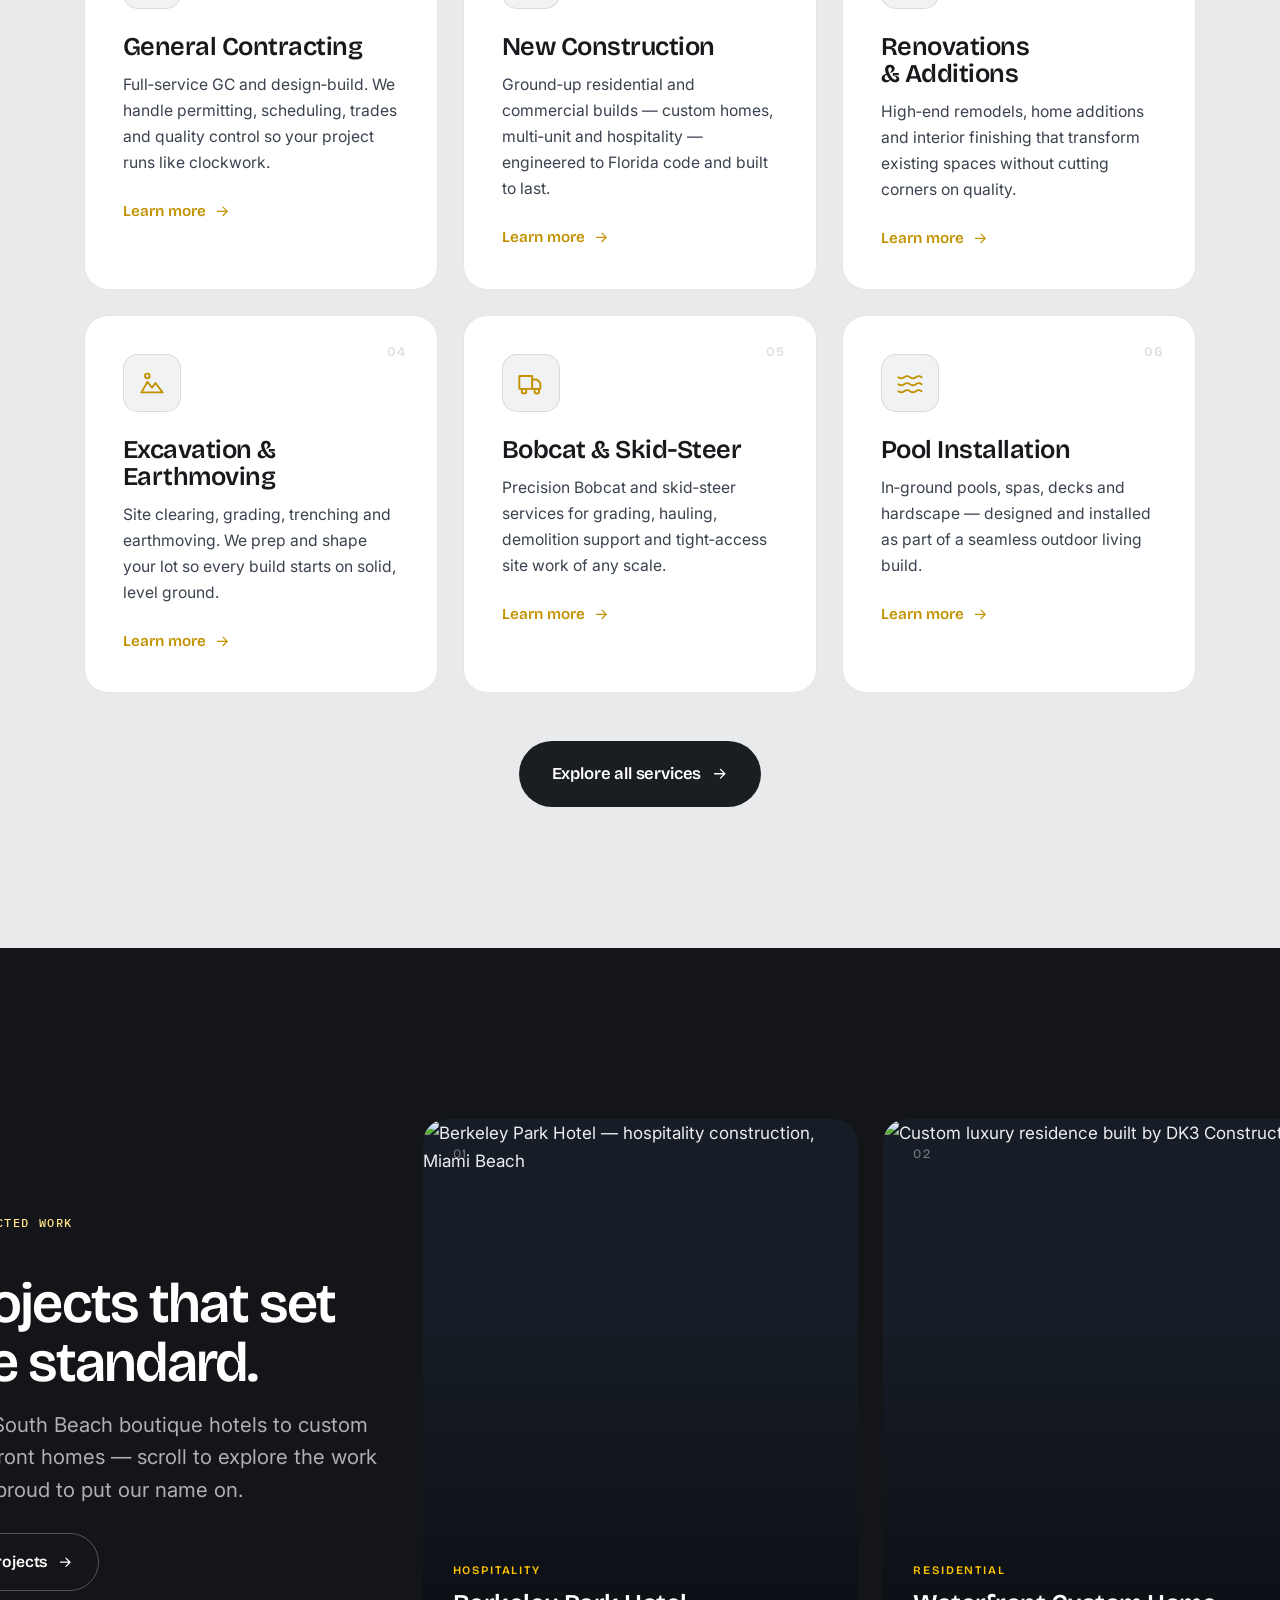
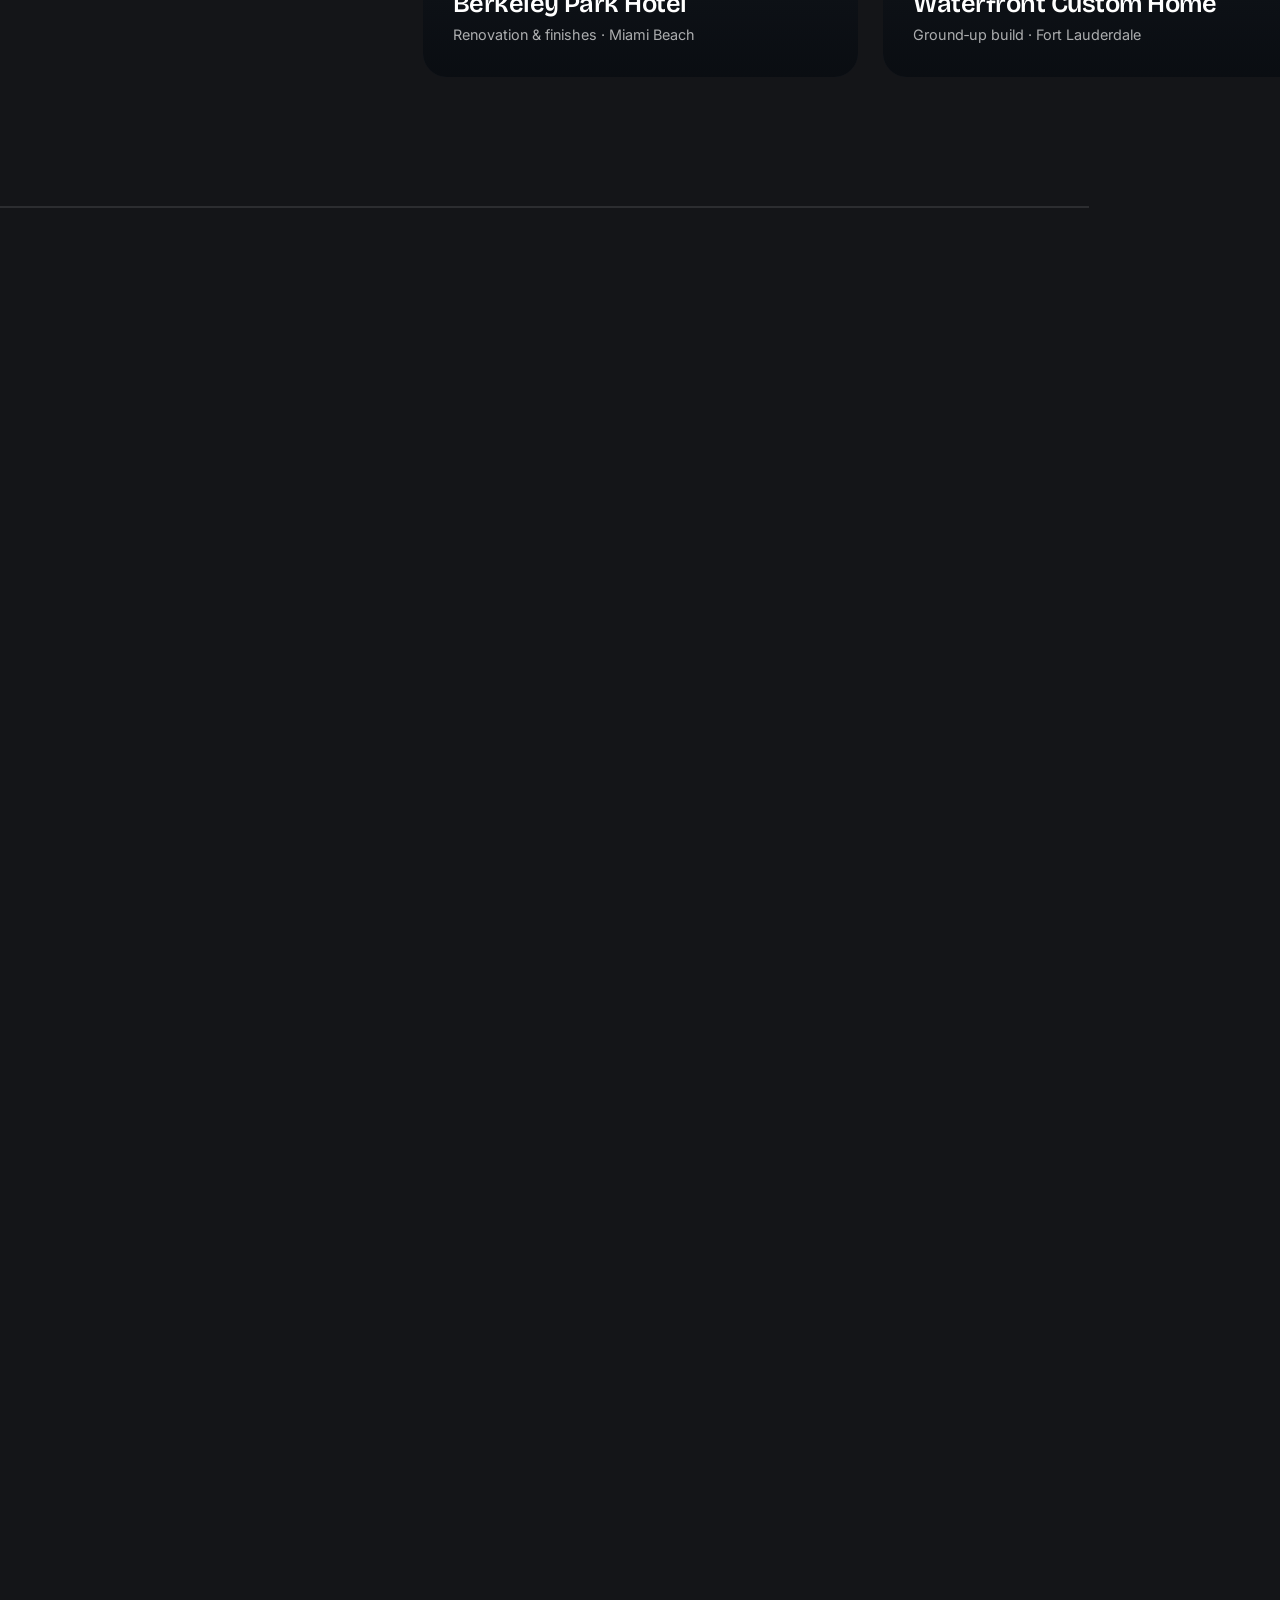
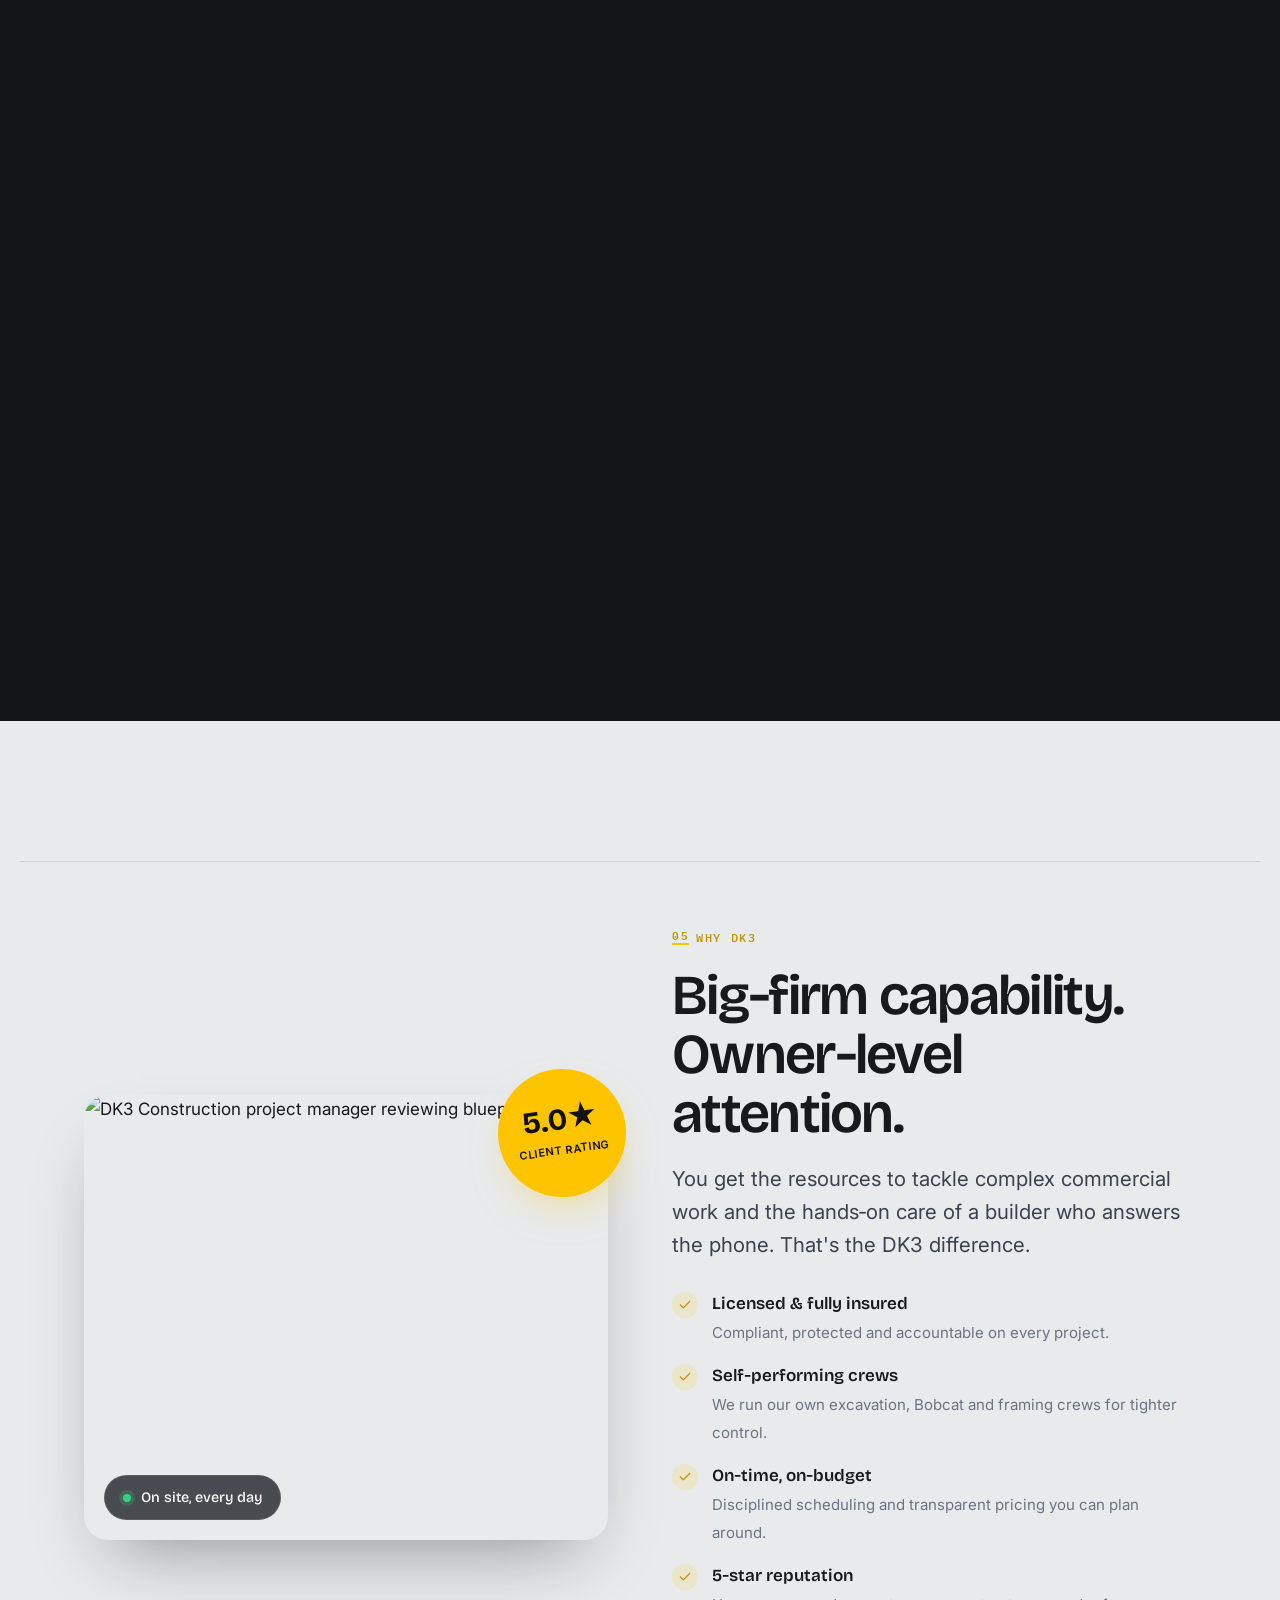
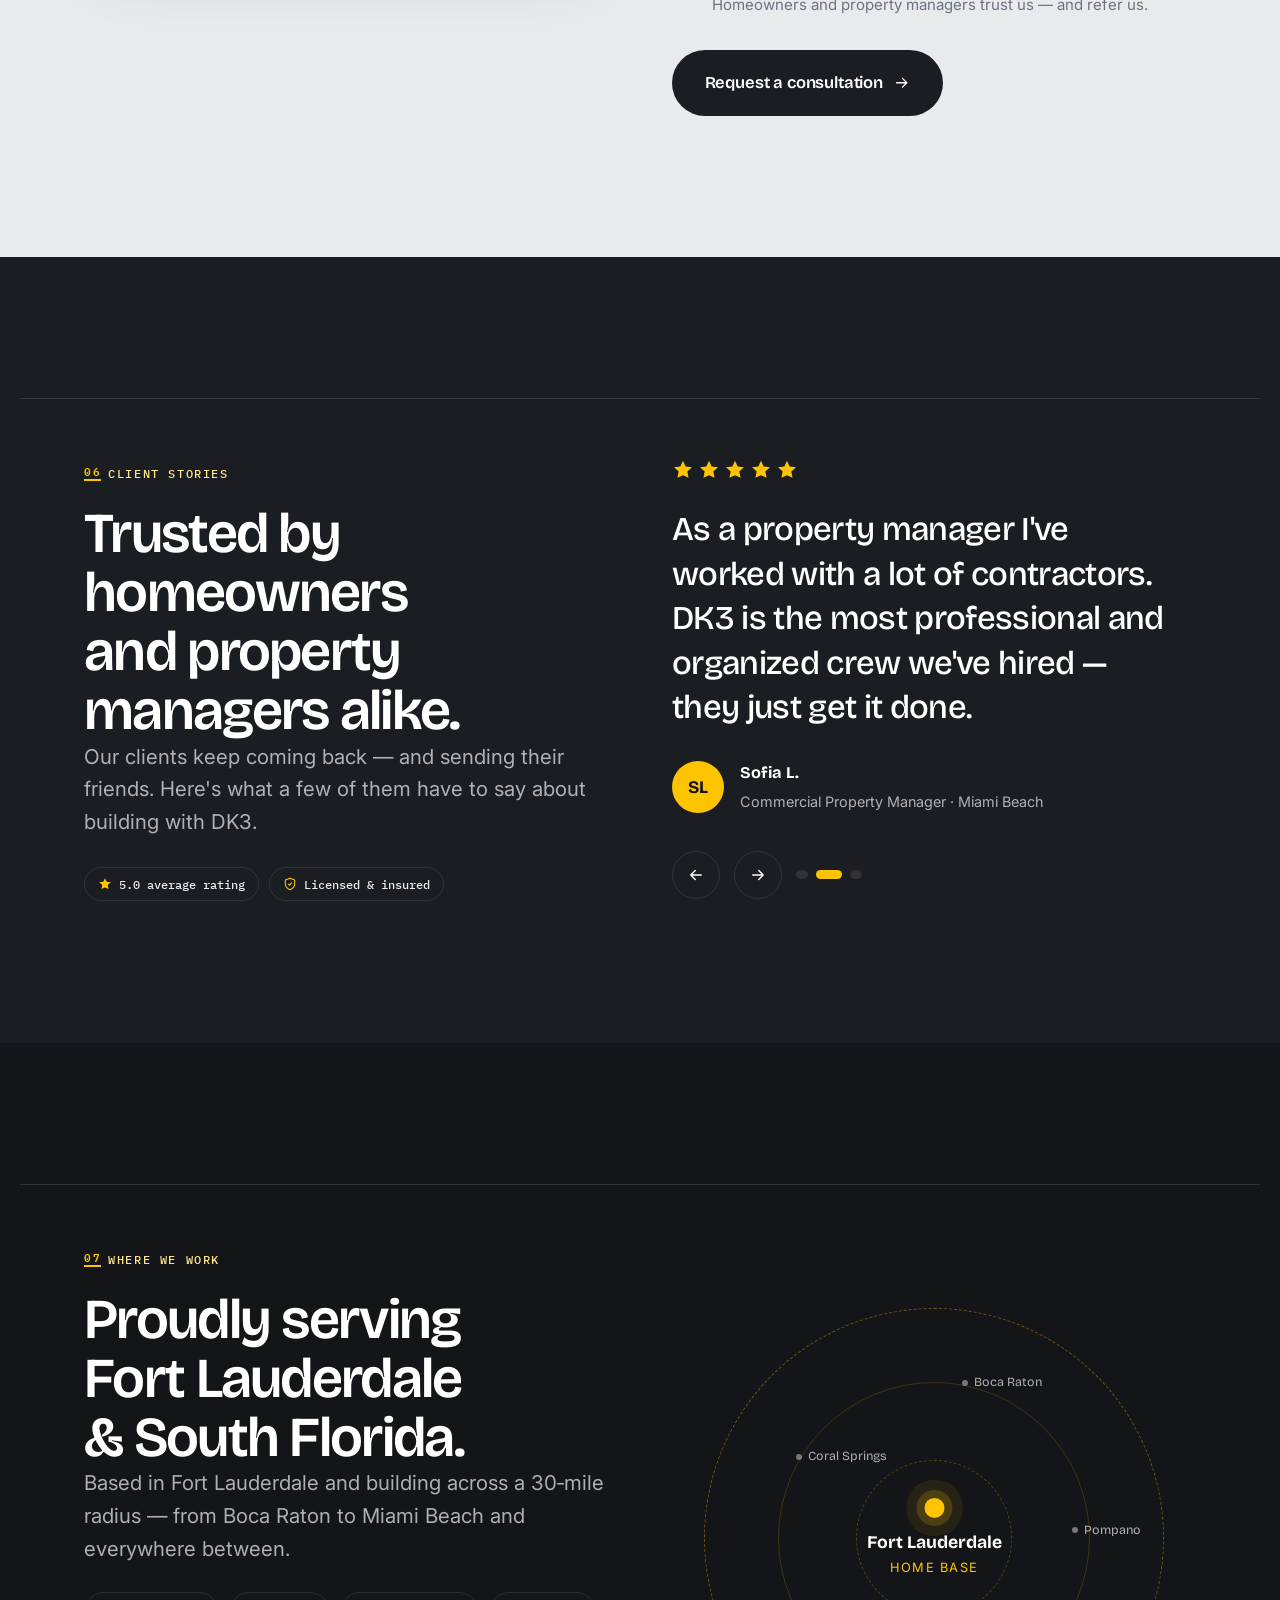
==== commit 7a76463e: "New brand palette: Concrete + Safety Yellow (style 5) Swap the ink+amber scheme for cool concrete gr" ====
--- a/index.html
+++ b/index.html
@@ -5,7 +5,7 @@
   <meta name="viewport" content="width=device-width, initial-scale=1" />
   <title>DK3 Construction | General Contractor in Fort Lauderdale, FL</title>
   <meta name="description" content="DK3 Construction is a licensed Fort Lauderdale general contractor delivering luxury residential and commercial projects — design-build, new construction, renovations, excavation, bobcat services, earthmoving and pool installation across South Florida." />
-  <meta name="theme-color" content="#0E1218" />
+  <meta name="theme-color" content="#1A1D21" />
   <link rel="canonical" href="https://dk3llc.com/" />
 
   <!-- Open Graph -->
@@ -25,7 +25,7 @@
   <link href="https://fonts.googleapis.com/css2?family=Fraunces:ital,wght@0,400;0,600;1,500&family=Inter:wght@400;500;600;700&family=Bricolage+Grotesque:wght@400;500;600;700;800&family=IBM+Plex+Mono:wght@400;500;600&display=swap" rel="stylesheet" />
 
   <link rel="preconnect" href="https://images.unsplash.com" crossorigin />
-  <link rel="stylesheet" href="css/styles.css?v=12" />
+  <link rel="stylesheet" href="css/styles.css?v=13" />
   <!-- No-JS safety: never trap the user behind the intro curtain or an unbuilt scene -->
   <noscript><style>.intro{display:none!important}body.intro-active{overflow:auto!important}.xform{height:auto!important}.xform__sticky{position:static!important;height:78vh!important}.xform__line[data-i="2"]{opacity:1!important;position:relative!important}</style></noscript>
 
@@ -589,10 +589,10 @@
     <svg viewBox="0 0 24 24" fill="none" stroke="currentColor" stroke-width="2" stroke-linecap="round" stroke-linejoin="round"><path d="M12 19V5M5 12l7-7 7 7"/></svg>
   </button>
 
-  <script src="js/vendor/lenis.min.js?v=12" defer></script>
-  <script src="js/vendor/three.min.js?v=12" defer></script>
-  <script src="js/buildseq.js?v=12" defer></script>
-  <script src="js/build3d.js?v=12" defer></script>
-  <script src="js/main.js?v=12" defer></script>
+  <script src="js/vendor/lenis.min.js?v=13" defer></script>
+  <script src="js/vendor/three.min.js?v=13" defer></script>
+  <script src="js/buildseq.js?v=13" defer></script>
+  <script src="js/build3d.js?v=13" defer></script>
+  <script src="js/main.js?v=13" defer></script>
 </body>
 </html>
--- a/css/styles.css
+++ b/css/styles.css
@@ -9,8 +9,8 @@
 ---------------------------------------------------------------- */
 :root {
   /* Ink / dark neutrals */
-  --ink-950: #090C10;
-  --ink-900: #0E1218;
+  --ink-950: #141518;
+  --ink-900: #1A1D21;
   --ink-850: #12171F;
   --ink-800: #171D26;
   --ink-750: #1C2430;
@@ -18,19 +18,19 @@
   --ink-600: #2E3846;
 
   /* Paper / light neutrals */
-  --paper:   #F7F6F2;
-  --paper-2: #EFEDE6;
-  --paper-3: #E5E2D9;
+  --paper:   #F1F2F3;
+  --paper-2: #E8EAEC;
+  --paper-3: #DDDFE2;
 
   /* Accent — amber gold */
-  --gold:     #E0A526;
-  --gold-500: #D69B1E;
-  --gold-600: #BB820F;
-  --gold-200: #F1D79A;
-  --gold-100: #F7E9C6;
+  --gold:     #FFC400;
+  --gold-500: #F0B400;
+  --gold-600: #C29200;
+  --gold-200: #FFE58A;
+  --gold-100: #FFF1BF;
 
   /* Text */
-  --text:    #12161C;
+  --text:    #17191C;
   --text-2:  #39424E;
   --muted:   #6B7482;
   --on-dark:      rgba(255,255,255,0.92);
@@ -55,7 +55,7 @@
   --sh-sm: 0 2px 8px rgba(9,12,16,0.06);
   --sh:    0 12px 34px -14px rgba(9,12,16,0.22);
   --sh-lg: 0 34px 70px -30px rgba(9,12,16,0.42);
-  --sh-gold: 0 18px 44px -18px rgba(224,165,38,0.55);
+  --sh-gold: 0 18px 44px -18px rgba(255,196,0,0.55);
 
   /* Type */
   --font-display: "Bricolage Grotesque", "Inter", system-ui, sans-serif;
@@ -106,7 +106,7 @@
 input, textarea, select { font: inherit; color: inherit; }
 ul { list-style: none; padding: 0; }
 
-::selection { background: var(--gold); color: #1a1204; }
+::selection { background: var(--gold); color: #161300; }
 
 :focus-visible {
   outline: 2px solid var(--gold);
@@ -316,7 +316,7 @@
   background: var(--gold);
   display: grid;
   place-items: center;
-  box-shadow: 0 8px 20px -8px rgba(224,165,38,0.7);
+  box-shadow: 0 8px 20px -8px rgba(255,196,0,0.7);
 }
 .brand__mark svg { width: 24px; height: 24px; }
 .brand__word {
@@ -501,7 +501,7 @@
   margin-bottom: 28px;
 }
 .hero__eyebrow b { color: var(--gold); font-weight: 600; }
-.hero__eyebrow .dot { width: 7px; height: 7px; border-radius: 50%; background: var(--gold); box-shadow: 0 0 0 4px rgba(224,165,38,0.2); }
+.hero__eyebrow .dot { width: 7px; height: 7px; border-radius: 50%; background: var(--gold); box-shadow: 0 0 0 4px rgba(255,196,0,0.2); }
 .hero h1 {
   color: #fff;
   max-width: 15ch;
@@ -766,12 +766,12 @@
   flex: none;
   width: 26px; height: 26px;
   border-radius: 50%;
-  background: rgba(224,165,38,0.14);
+  background: rgba(255,196,0,0.14);
   color: var(--gold-600);
   display: grid; place-items: center;
   margin-top: 2px;
 }
-.dark .checklist .ck { background: rgba(224,165,38,0.18); color: var(--gold); }
+.dark .checklist .ck { background: rgba(255,196,0,0.18); color: var(--gold); }
 .checklist .ck svg { width: 14px; height: 14px; }
 .checklist b { font-family: var(--font-display); font-weight: 600; color: var(--text); display: block; }
 .dark .checklist b { color: #fff; }
@@ -799,7 +799,7 @@
   width: 12px; height: 12px;
   border-radius: 50%;
   background: var(--gold);
-  box-shadow: 0 0 0 5px rgba(224,165,38,0.16);
+  box-shadow: 0 0 0 5px rgba(255,196,0,0.16);
 }
 .step .num {
   font-family: var(--font-display);
@@ -958,12 +958,12 @@
   position: absolute;
   inset: 0;
   border-radius: 50%;
-  border: 1.5px dashed rgba(224,165,38,0.4);
+  border: 1.5px dashed rgba(255,196,0,0.4);
   animation: spin 60s linear infinite;
 }
 @keyframes spin { to { transform: rotate(360deg); } }
-.area-map .ring.r2 { inset: 16%; border-style: solid; border-color: rgba(224,165,38,0.18); animation-direction: reverse; animation-duration: 80s; }
-.area-map .ring.r3 { inset: 33%; border-color: rgba(224,165,38,0.28); }
+.area-map .ring.r2 { inset: 16%; border-style: solid; border-color: rgba(255,196,0,0.18); animation-direction: reverse; animation-duration: 80s; }
+.area-map .ring.r3 { inset: 33%; border-color: rgba(255,196,0,0.28); }
 .area-map .center {
   position: absolute;
   left: 50%; top: 50%;
@@ -976,10 +976,10 @@
   border-radius: 50%;
   background: var(--gold);
   margin: 0 auto 10px;
-  box-shadow: 0 0 0 8px rgba(224,165,38,0.18), 0 0 0 18px rgba(224,165,38,0.08);
+  box-shadow: 0 0 0 8px rgba(255,196,0,0.18), 0 0 0 18px rgba(255,196,0,0.08);
   animation: pulse 2.6s ease-in-out infinite;
 }
-@keyframes pulse { 50% { box-shadow: 0 0 0 12px rgba(224,165,38,0.1), 0 0 0 26px rgba(224,165,38,0.04); } }
+@keyframes pulse { 50% { box-shadow: 0 0 0 12px rgba(255,196,0,0.1), 0 0 0 26px rgba(255,196,0,0.04); } }
 .area-map .center b { font-family: var(--font-display); color: #fff; font-size: 1.1rem; }
 .area-map .center span { display:block; color: var(--gold); font-size: 0.8rem; letter-spacing: 0.1em; }
 .area-map .city {
@@ -1018,8 +1018,8 @@
   content: "";
   position: absolute; inset: 0; z-index: -2;
   background:
-    radial-gradient(600px 400px at 85% 20%, rgba(224,165,38,0.22), transparent 60%),
-    radial-gradient(500px 400px at 10% 90%, rgba(224,165,38,0.1), transparent 55%);
+    radial-gradient(600px 400px at 85% 20%, rgba(255,196,0,0.22), transparent 60%),
+    radial-gradient(500px 400px at 10% 90%, rgba(255,196,0,0.1), transparent 55%);
 }
 .cta-band__grid { display: grid; grid-template-columns: 1.4fr 1fr; gap: 40px; align-items: center; }
 @media (max-width: 820px) { .cta-band__grid { grid-template-columns: 1fr; gap: 28px; } }
@@ -1034,7 +1034,7 @@
   border-radius: var(--r);
   background: rgba(255,255,255,0.03);
 }
-.cta-phone .ic { width: 44px; height: 44px; border-radius: 12px; background: rgba(224,165,38,0.14); color: var(--gold); display: grid; place-items: center; flex: none; }
+.cta-phone .ic { width: 44px; height: 44px; border-radius: 12px; background: rgba(255,196,0,0.14); color: var(--gold); display: grid; place-items: center; flex: none; }
 .cta-phone small { display: block; color: var(--on-dark-2); font-size: 0.78rem; letter-spacing: 0.06em; text-transform: uppercase; }
 .cta-phone b { font-family: var(--font-display); font-size: 1.3rem; color: #fff; }
 
@@ -1053,12 +1053,12 @@
   background: rgba(255,255,255,0.02);
   transition: border-color 0.3s ease, transform 0.3s ease;
 }
-.info-item:hover { border-color: rgba(224,165,38,0.5); transform: translateX(4px); }
+.info-item:hover { border-color: rgba(255,196,0,0.5); transform: translateX(4px); }
 .info-item .ic {
   flex: none;
   width: 48px; height: 48px;
   border-radius: 13px;
-  background: rgba(224,165,38,0.12);
+  background: rgba(255,196,0,0.12);
   color: var(--gold);
   display: grid; place-items: center;
 }
@@ -1100,7 +1100,7 @@
   outline: none;
   border-color: var(--gold);
   background: #fff;
-  box-shadow: 0 0 0 4px rgba(224,165,38,0.14);
+  box-shadow: 0 0 0 4px rgba(255,196,0,0.14);
 }
 .field.invalid input, .field.invalid select, .field.invalid textarea { border-color: #d9534f; }
 .field .err { display: none; color: #c9302c; font-size: 0.82rem; margin-top: 6px; }
@@ -1480,7 +1480,7 @@
 .xform__top { display: flex; justify-content: space-between; align-items: center; gap: 20px;
   font-family: var(--font-display); font-size: 0.74rem; letter-spacing: 0.24em; text-transform: uppercase; color: var(--on-dark-2); }
 .xform__brand { display: inline-flex; align-items: center; gap: 10px; color: #fff; }
-.xform__brand .d { width: 7px; height: 7px; border-radius: 50%; background: var(--gold); box-shadow: 0 0 0 4px rgba(224,165,38,.2); }
+.xform__brand .d { width: 7px; height: 7px; border-radius: 50%; background: var(--gold); box-shadow: 0 0 0 4px rgba(255,196,0,.2); }
 
 /* chapter index (right side) */
 .xform__index { position: absolute; right: var(--gutter); top: 50%; transform: translateY(-50%);
@@ -1571,7 +1571,7 @@
 .statement::before,
 .statement::after {
   content: ""; position: absolute; width: 16px; height: 16px; pointer-events: none;
-  border-color: rgba(224,165,38,0.5); border-style: solid; opacity: 0.7;
+  border-color: rgba(255,196,0,0.5); border-style: solid; opacity: 0.7;
 }
 .statement::before { top: 26px; left: 26px; border-width: 1px 0 0 1px; }
 .statement::after { bottom: 26px; right: 26px; border-width: 0 1px 1px 0; }
@@ -1586,7 +1586,7 @@
 .scroll-progress span {
   display: block; height: 100%; width: 0;
   background: linear-gradient(90deg, var(--gold-600), var(--gold), var(--gold-200));
-  box-shadow: 0 0 12px rgba(224,165,38,0.55);
+  box-shadow: 0 0 12px rgba(255,196,0,0.55);
   transform-origin: left; transition: width 0.1s linear;
 }
 .intro-active .scroll-progress { opacity: 0; }
@@ -1723,7 +1723,7 @@
   transition: background 0.3s ease, transform 0.3s var(--ease), border-color 0.3s ease;
 }
 .chapter-nav a:hover { transform: scale(1.35); }
-.chapter-nav a.active { background: var(--gold); border-color: var(--gold); box-shadow: 0 0 10px rgba(224,165,38,0.55); transform: scale(1.2); }
+.chapter-nav a.active { background: var(--gold); border-color: var(--gold); box-shadow: 0 0 10px rgba(255,196,0,0.55); transform: scale(1.2); }
 .chapter-nav a .tip {
   position: absolute; right: 22px; top: 50%; transform: translateY(-50%) translateX(6px);
   white-space: nowrap; font-family: var(--font-mono); font-size: 0.66rem; letter-spacing: 0.12em;
@@ -1738,7 +1738,7 @@
 .card { position: relative; }
 .card::after {
   content: ""; position: absolute; inset: -1px; border-radius: inherit; padding: 1.5px;
-  background: conic-gradient(from var(--shine-a, 0deg), transparent 0 40deg, rgba(224,165,38,0.9) 90deg, transparent 140deg 360deg);
+  background: conic-gradient(from var(--shine-a, 0deg), transparent 0 40deg, rgba(255,196,0,0.9) 90deg, transparent 140deg 360deg);
   -webkit-mask: linear-gradient(#000 0 0) content-box, linear-gradient(#000 0 0);
   -webkit-mask-composite: xor; mask-composite: exclude;
   opacity: 0; transition: opacity 0.35s ease; pointer-events: none;
@@ -1753,7 +1753,7 @@
 .aurora {
   position: absolute; width: 60vw; height: 60vw; max-width: 900px; max-height: 900px;
   border-radius: 50%; pointer-events: none; z-index: 0;
-  background: radial-gradient(circle, rgba(224,165,38,0.14) 0%, rgba(224,165,38,0.05) 40%, transparent 70%);
+  background: radial-gradient(circle, rgba(255,196,0,0.14) 0%, rgba(255,196,0,0.05) 40%, transparent 70%);
   filter: blur(20px);
   animation: auroraDrift 14s ease-in-out infinite alternate;
 }
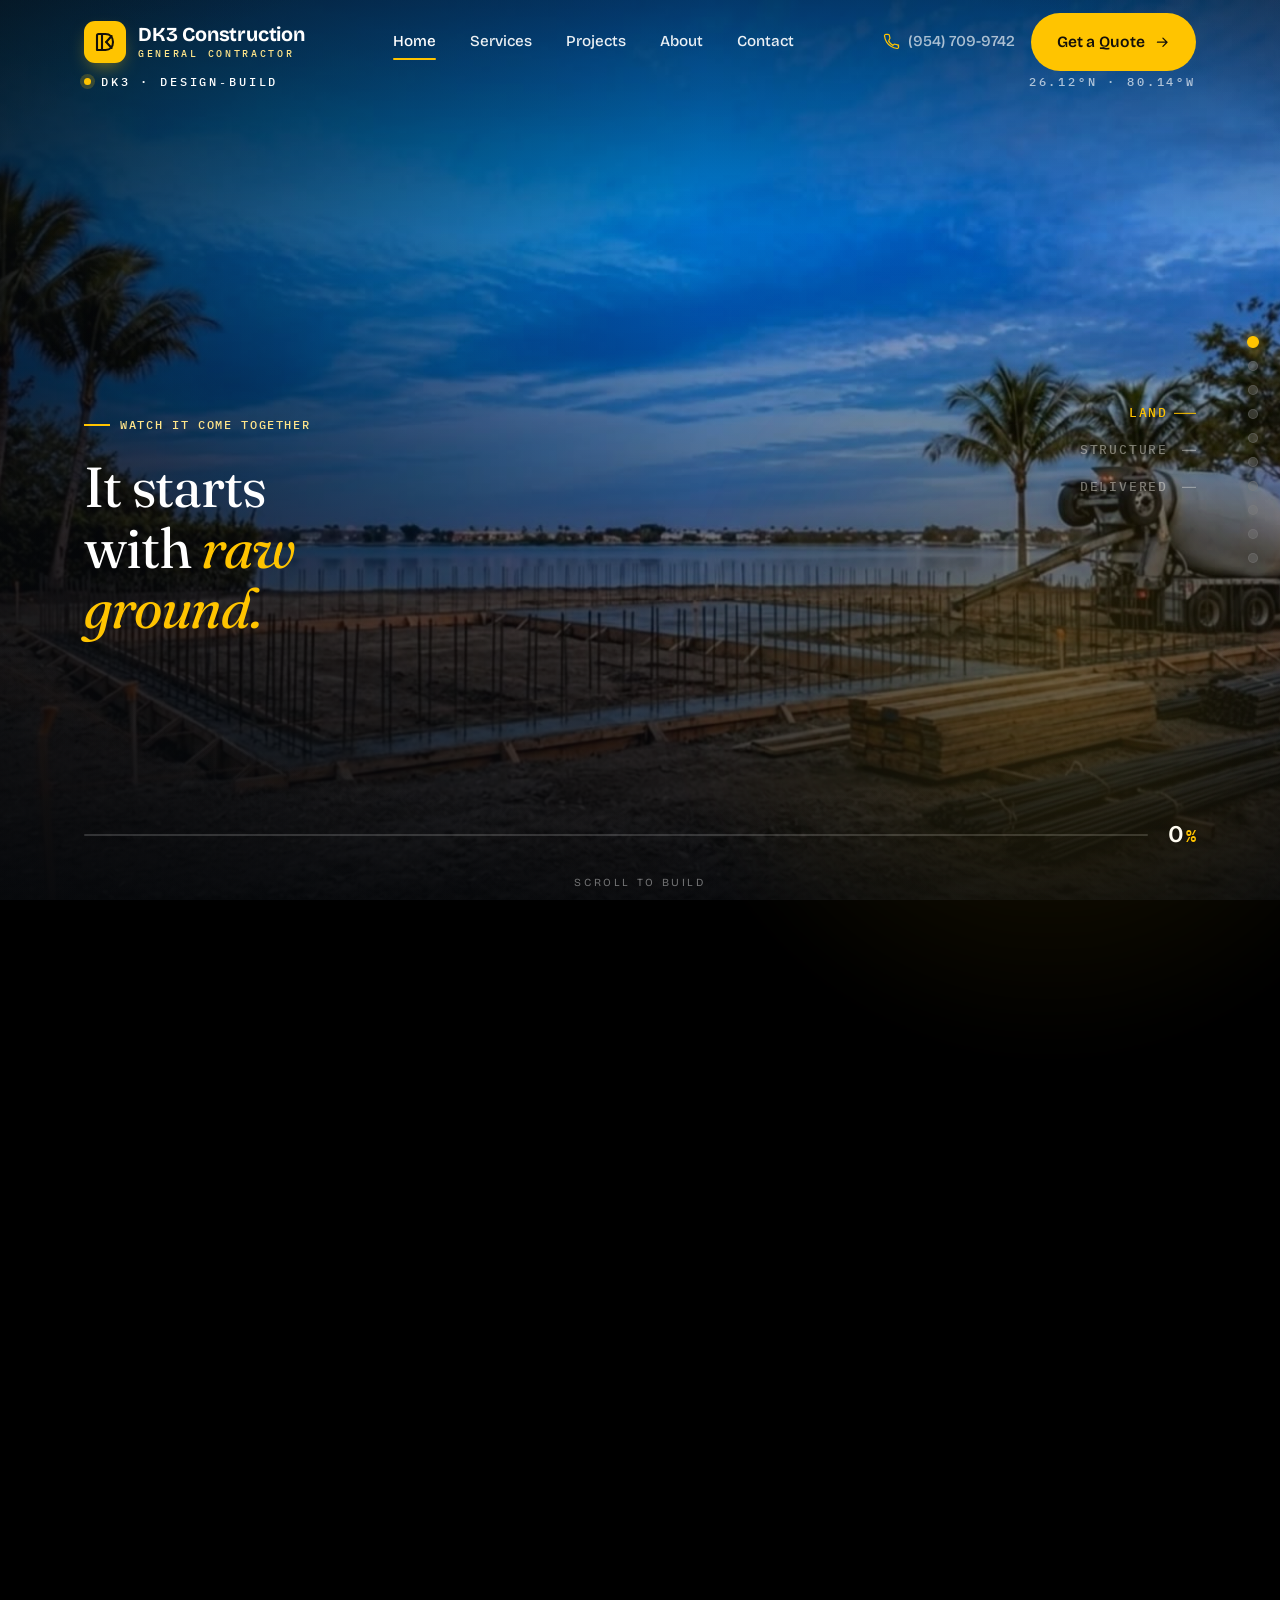
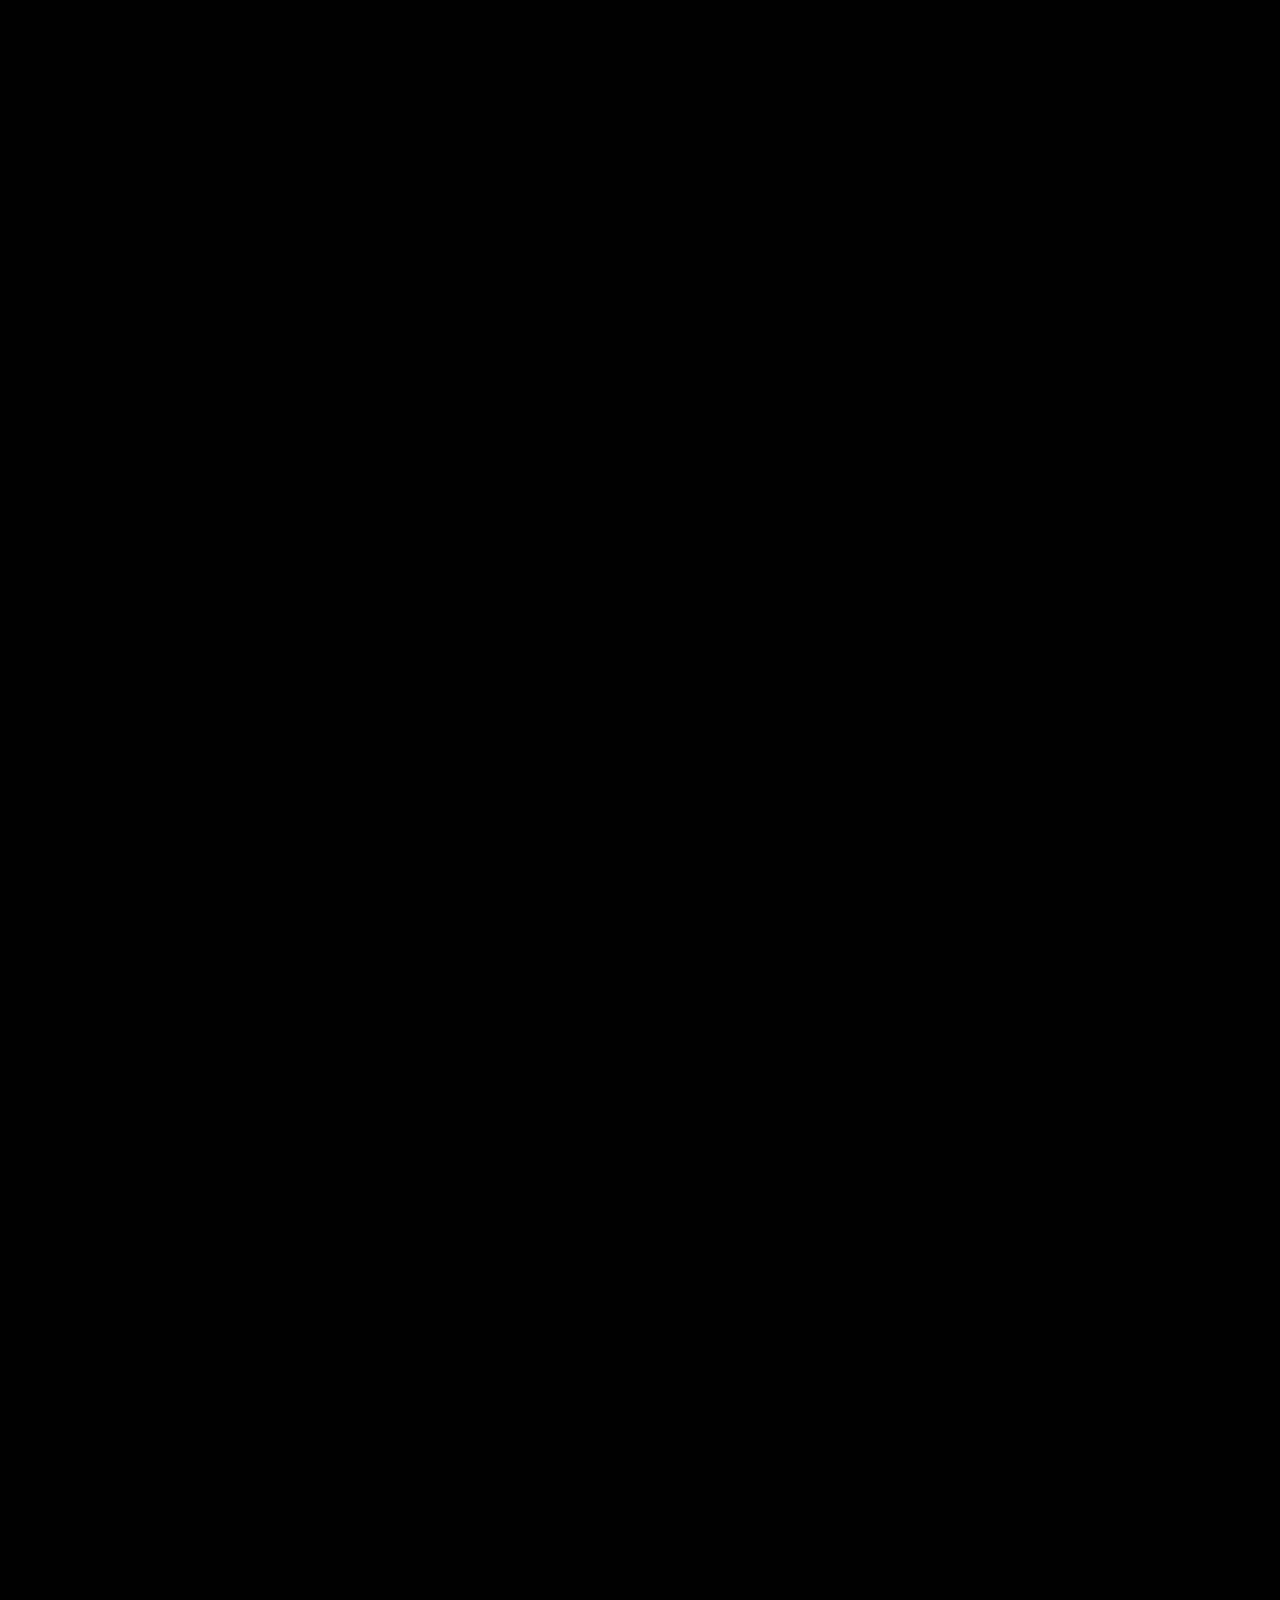
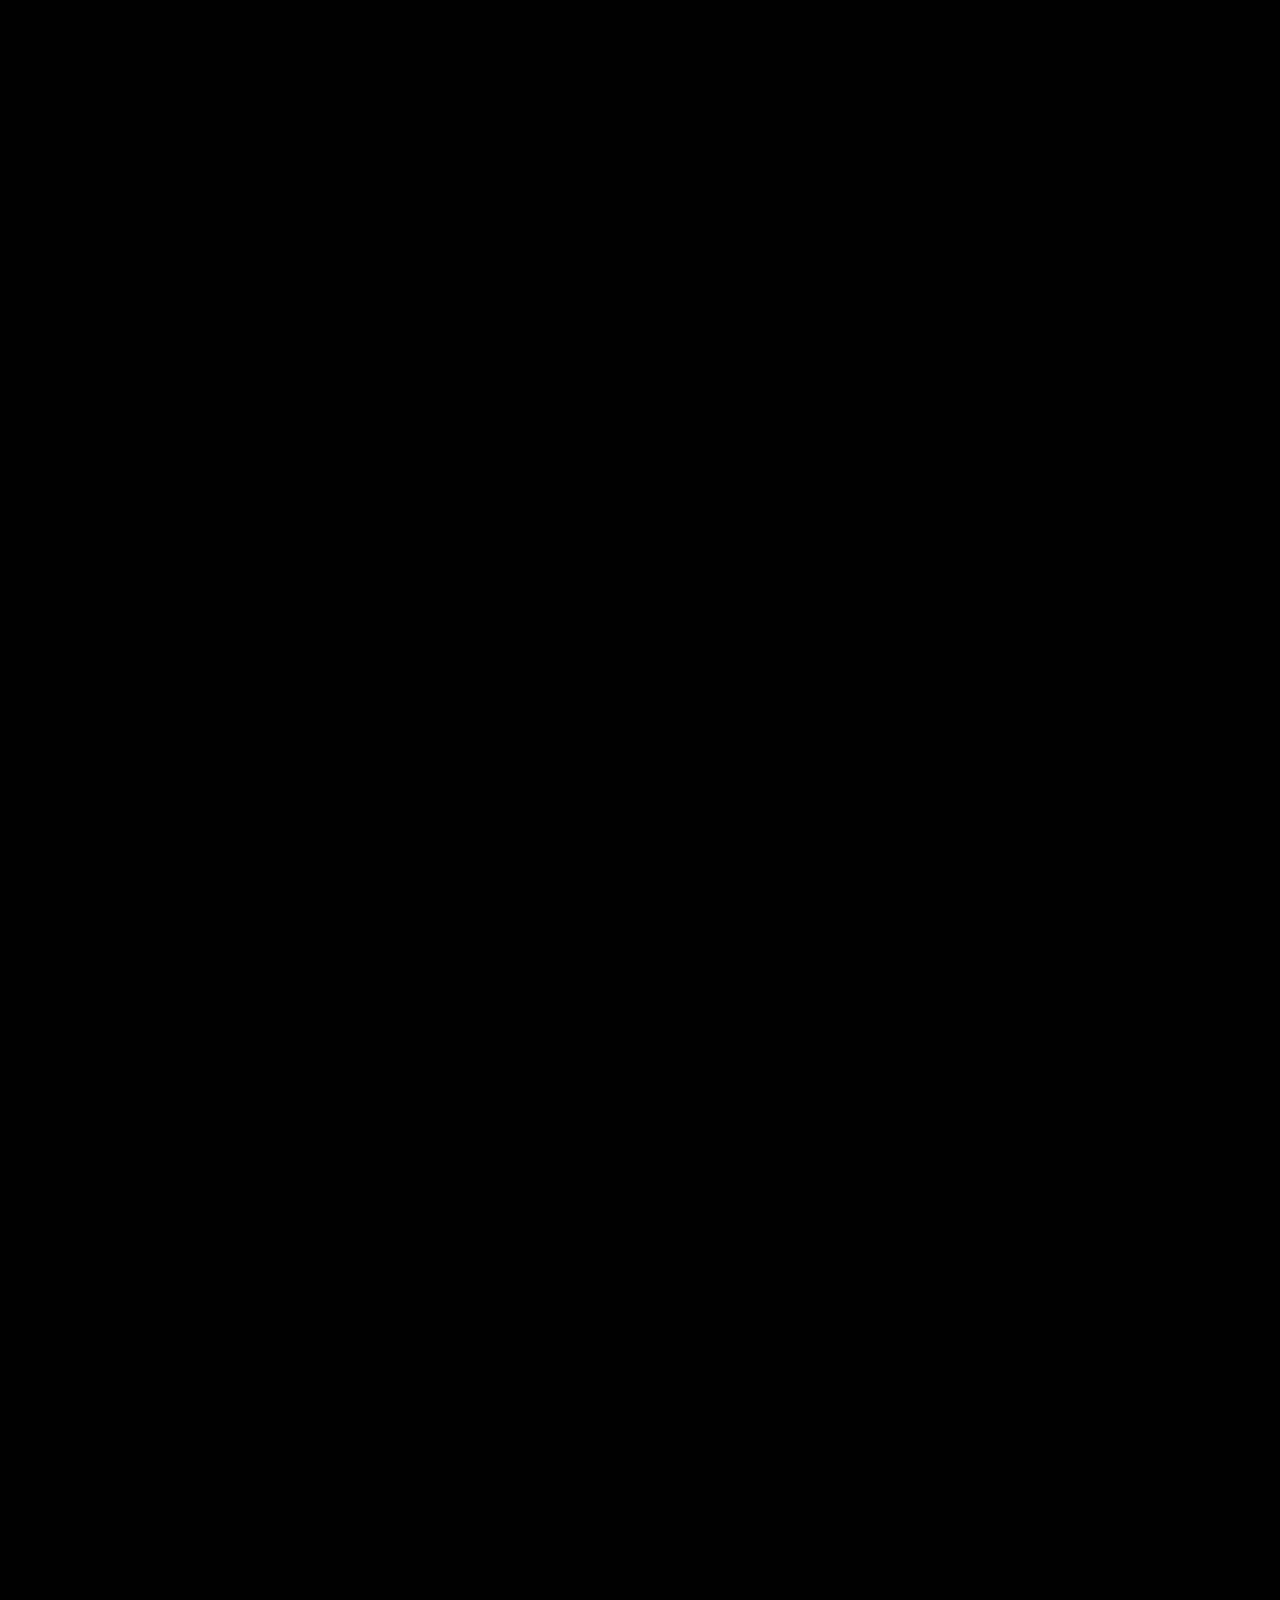
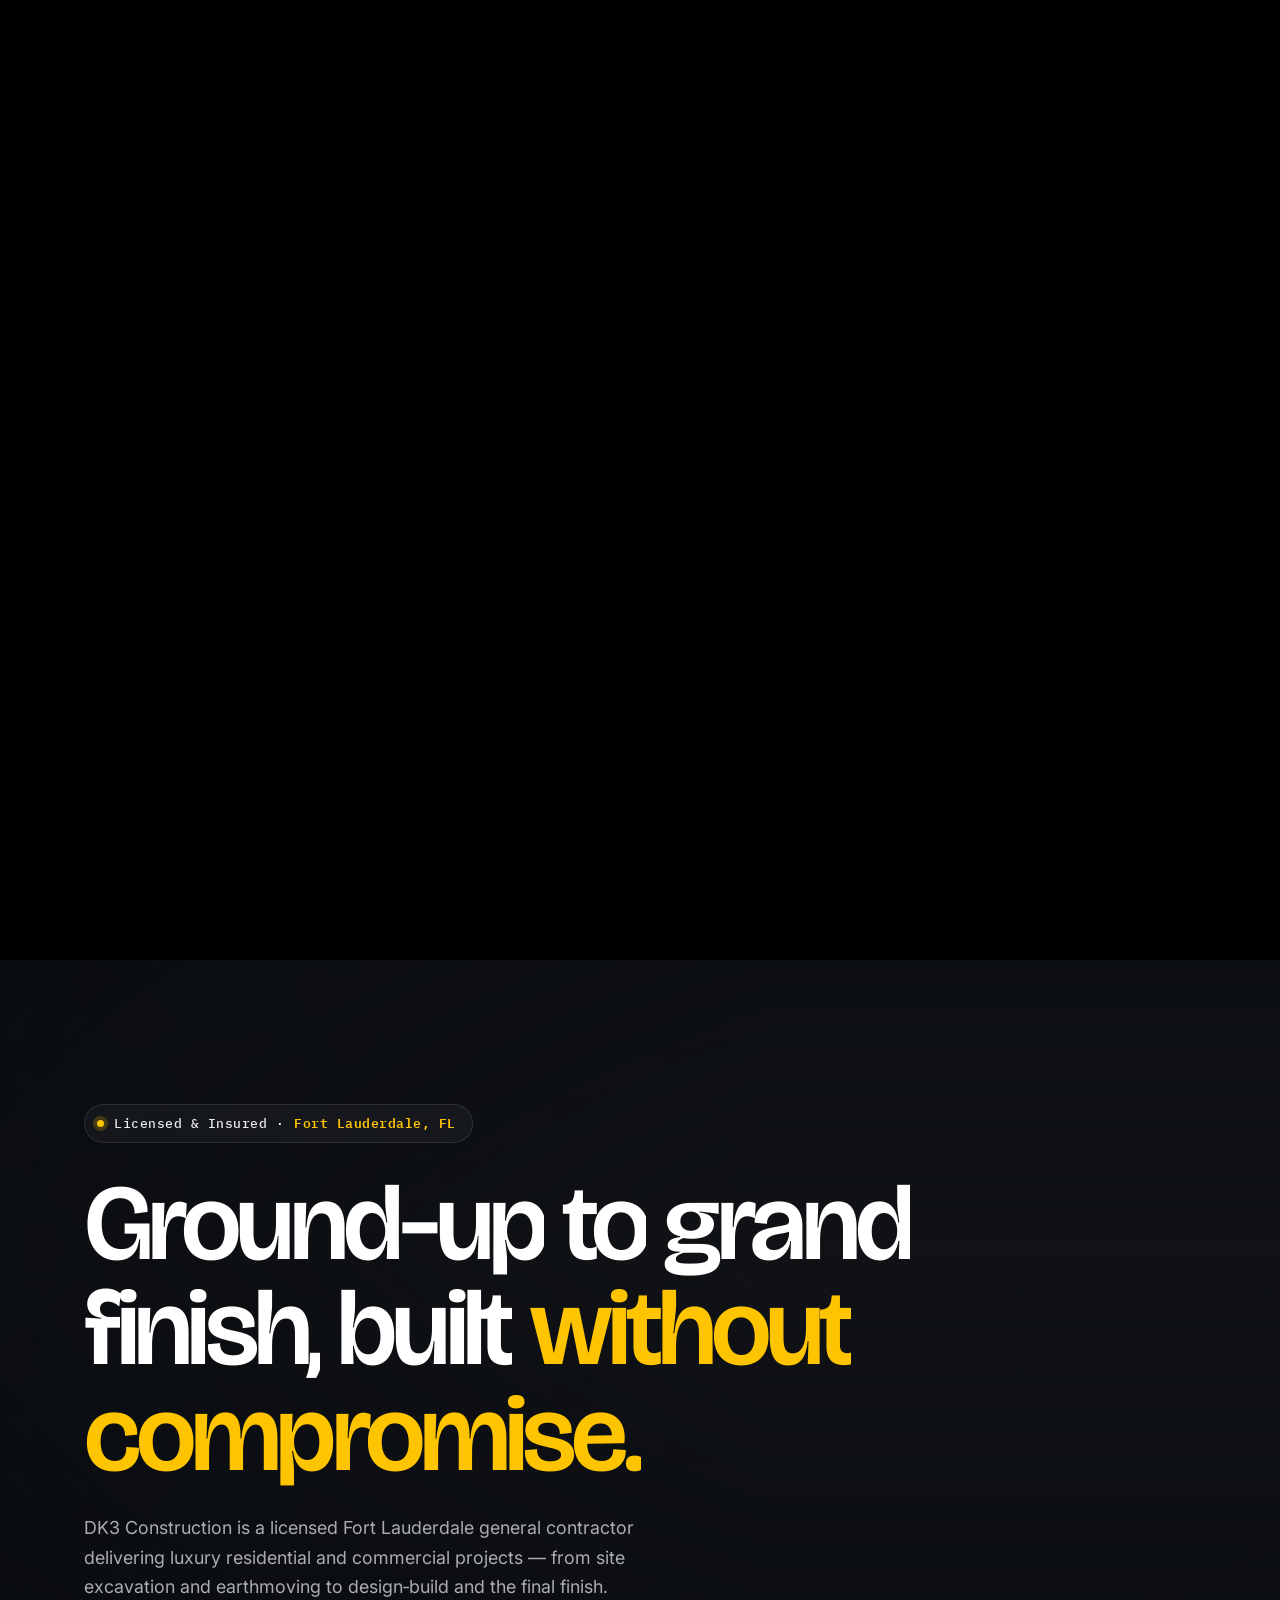
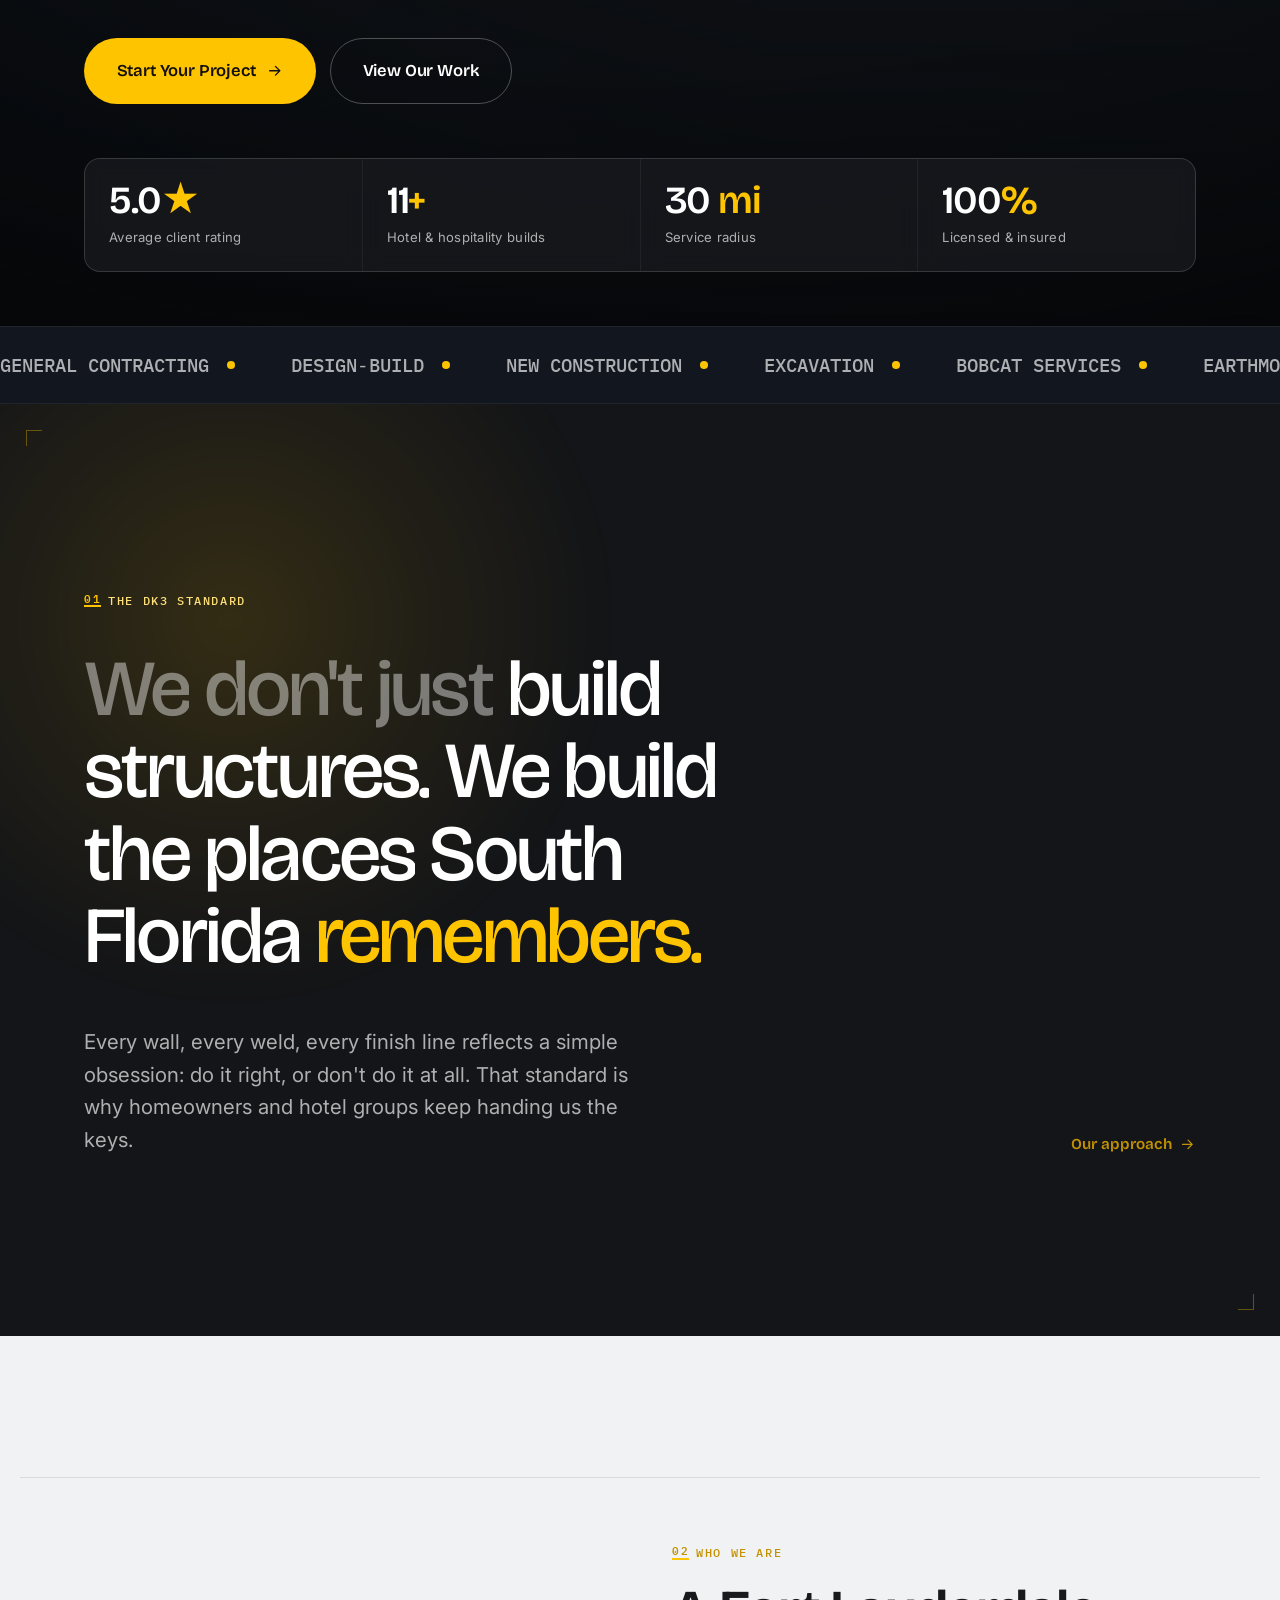
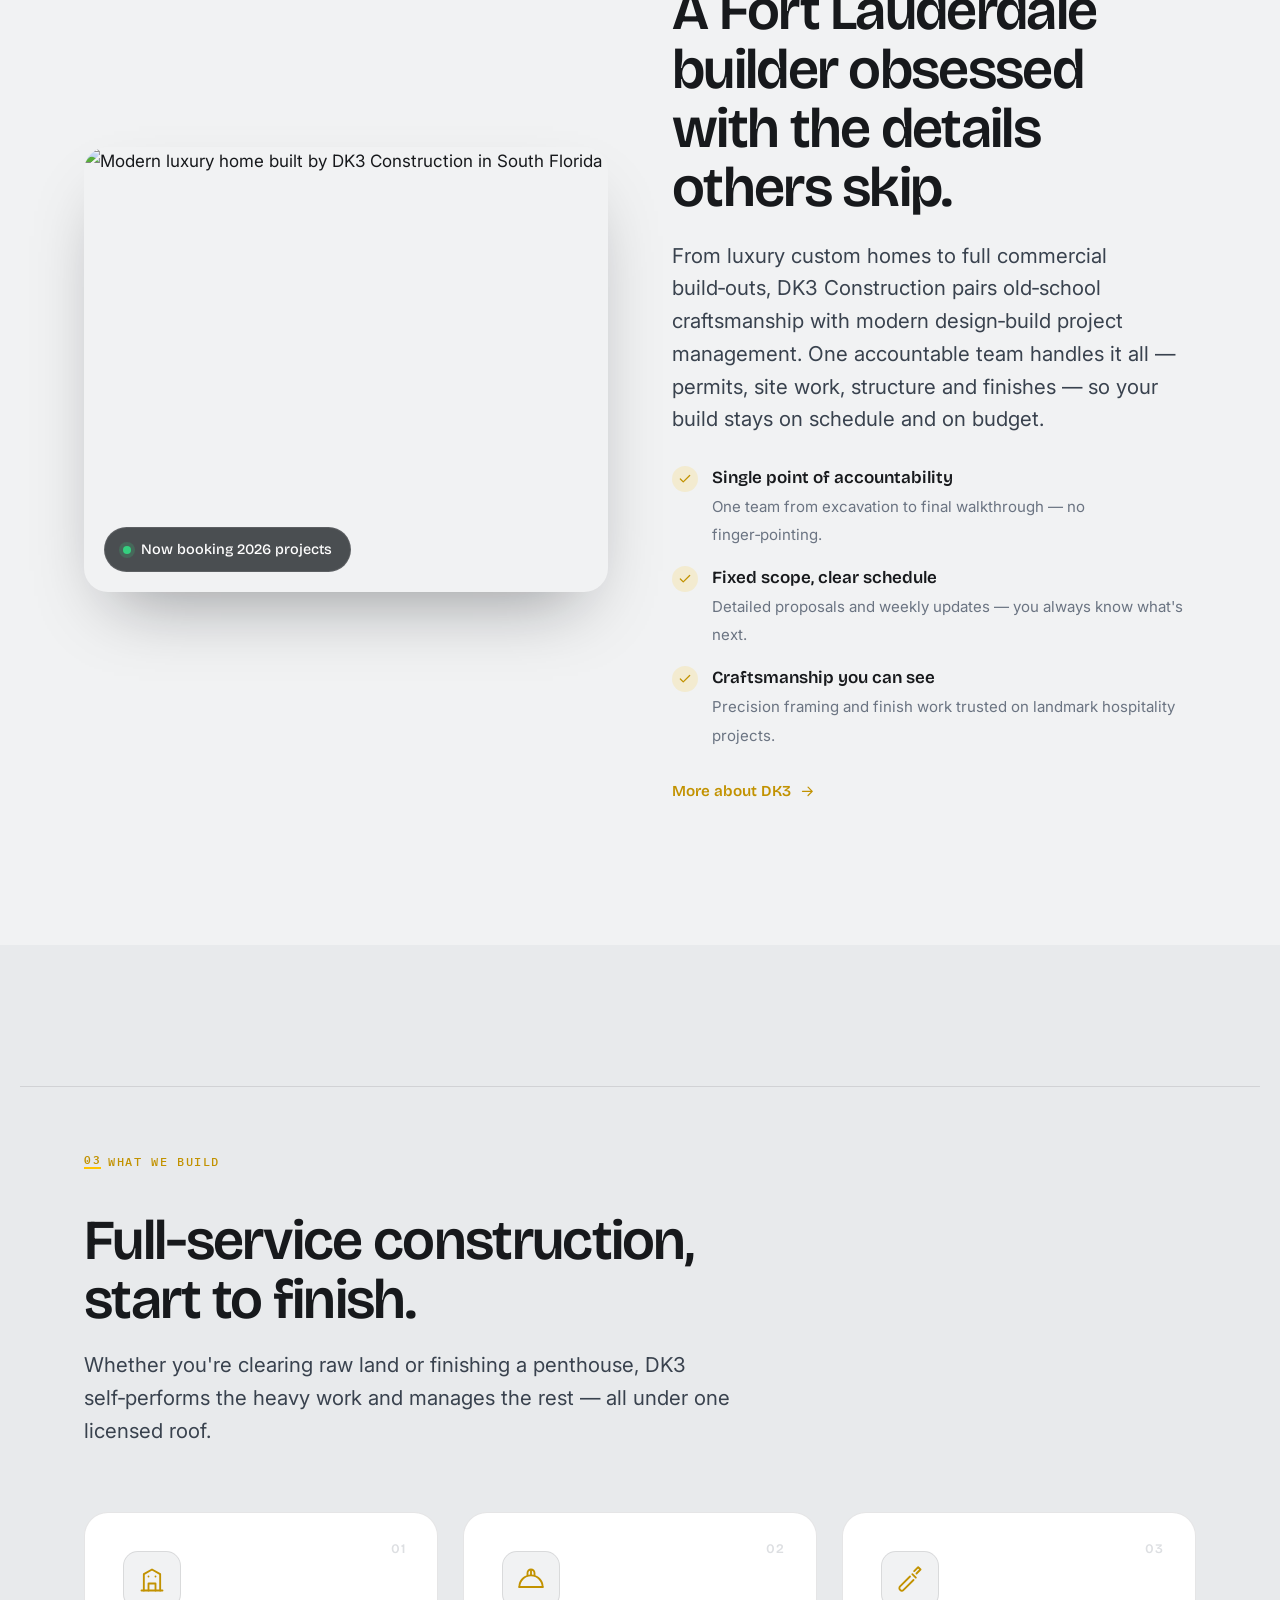
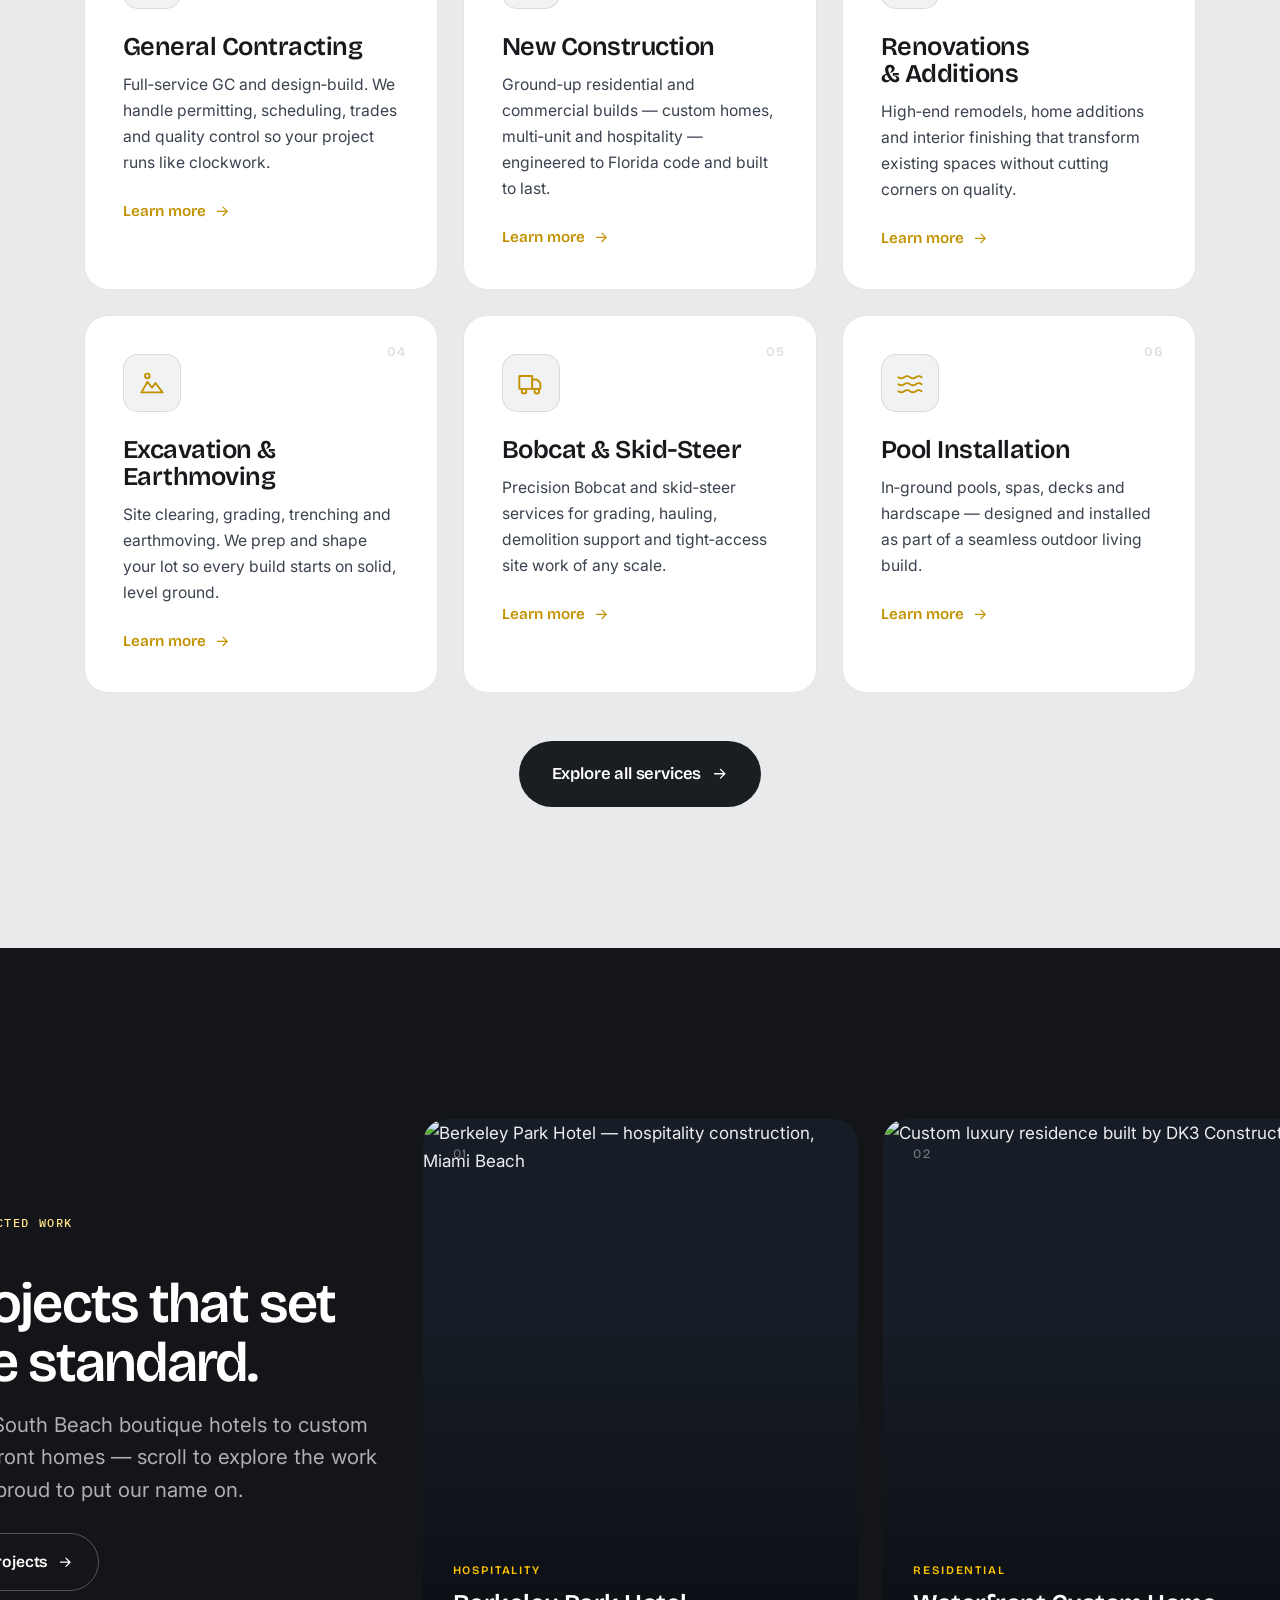
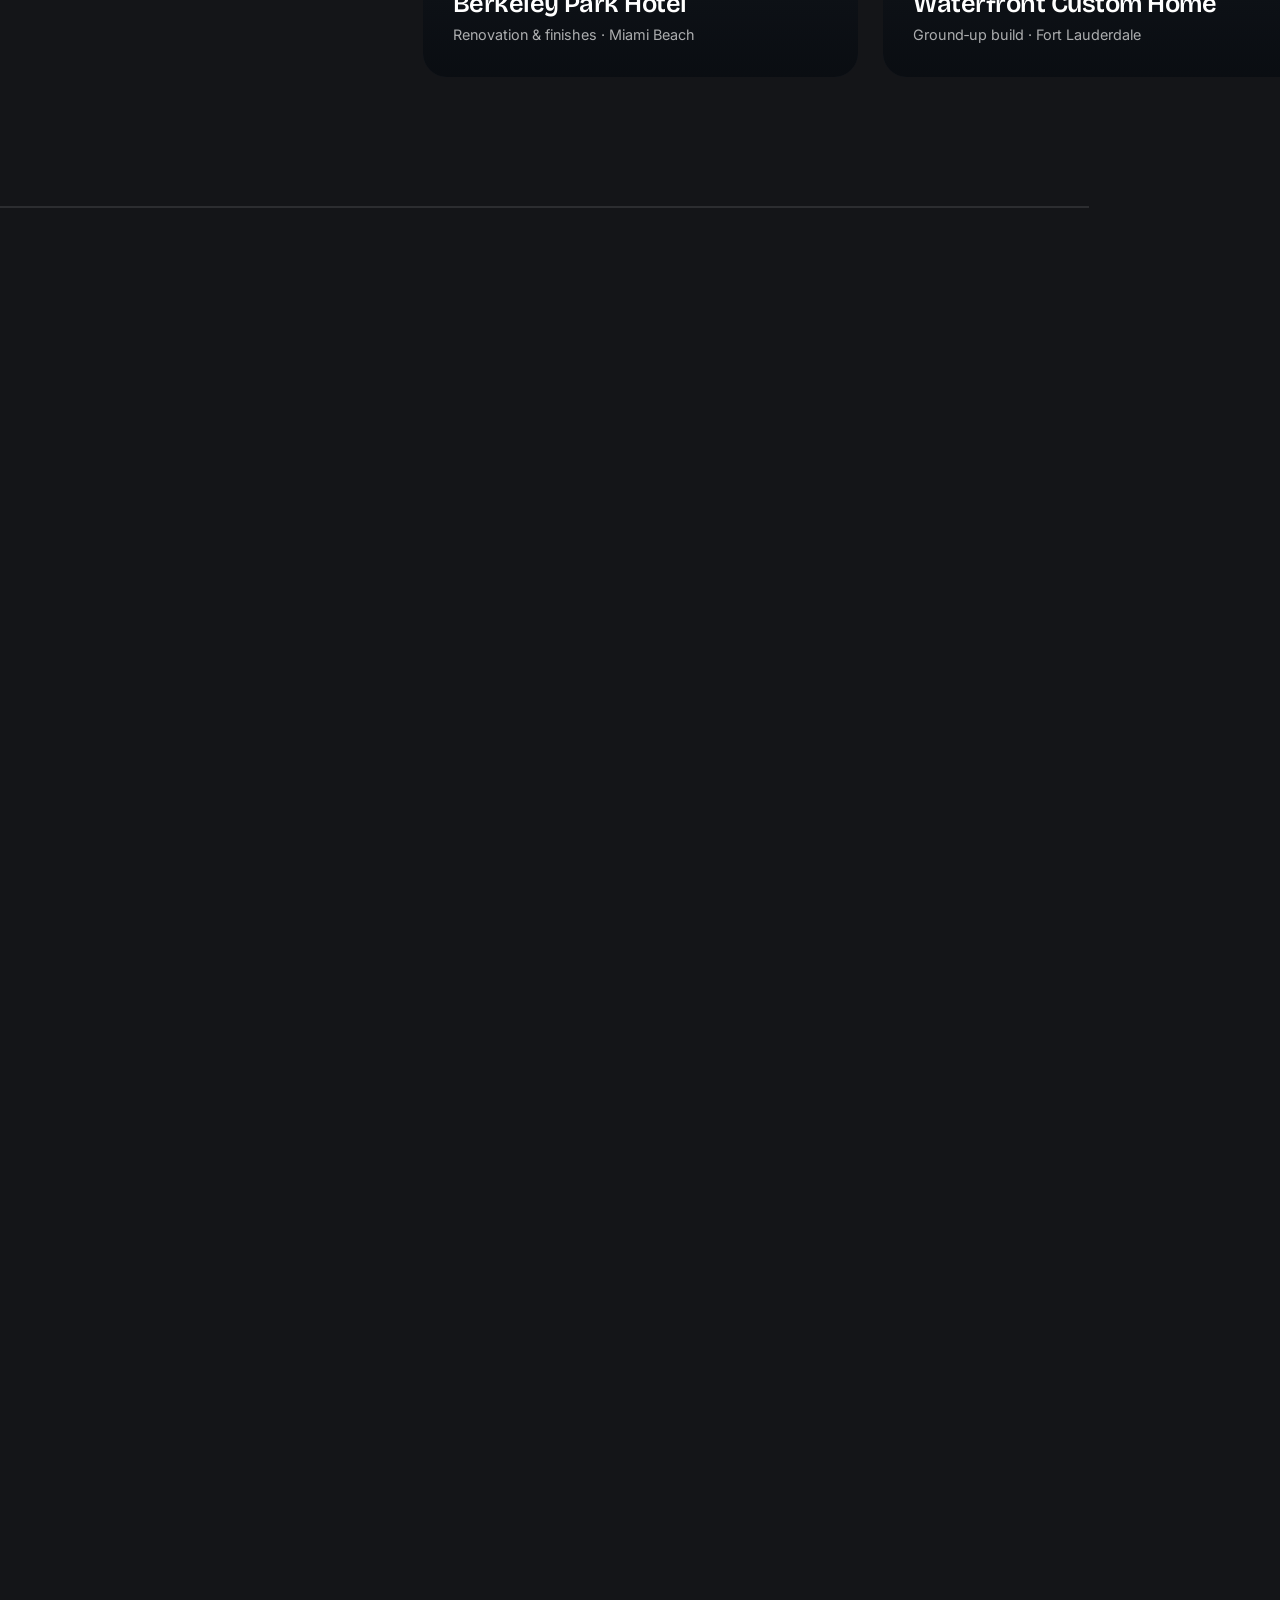
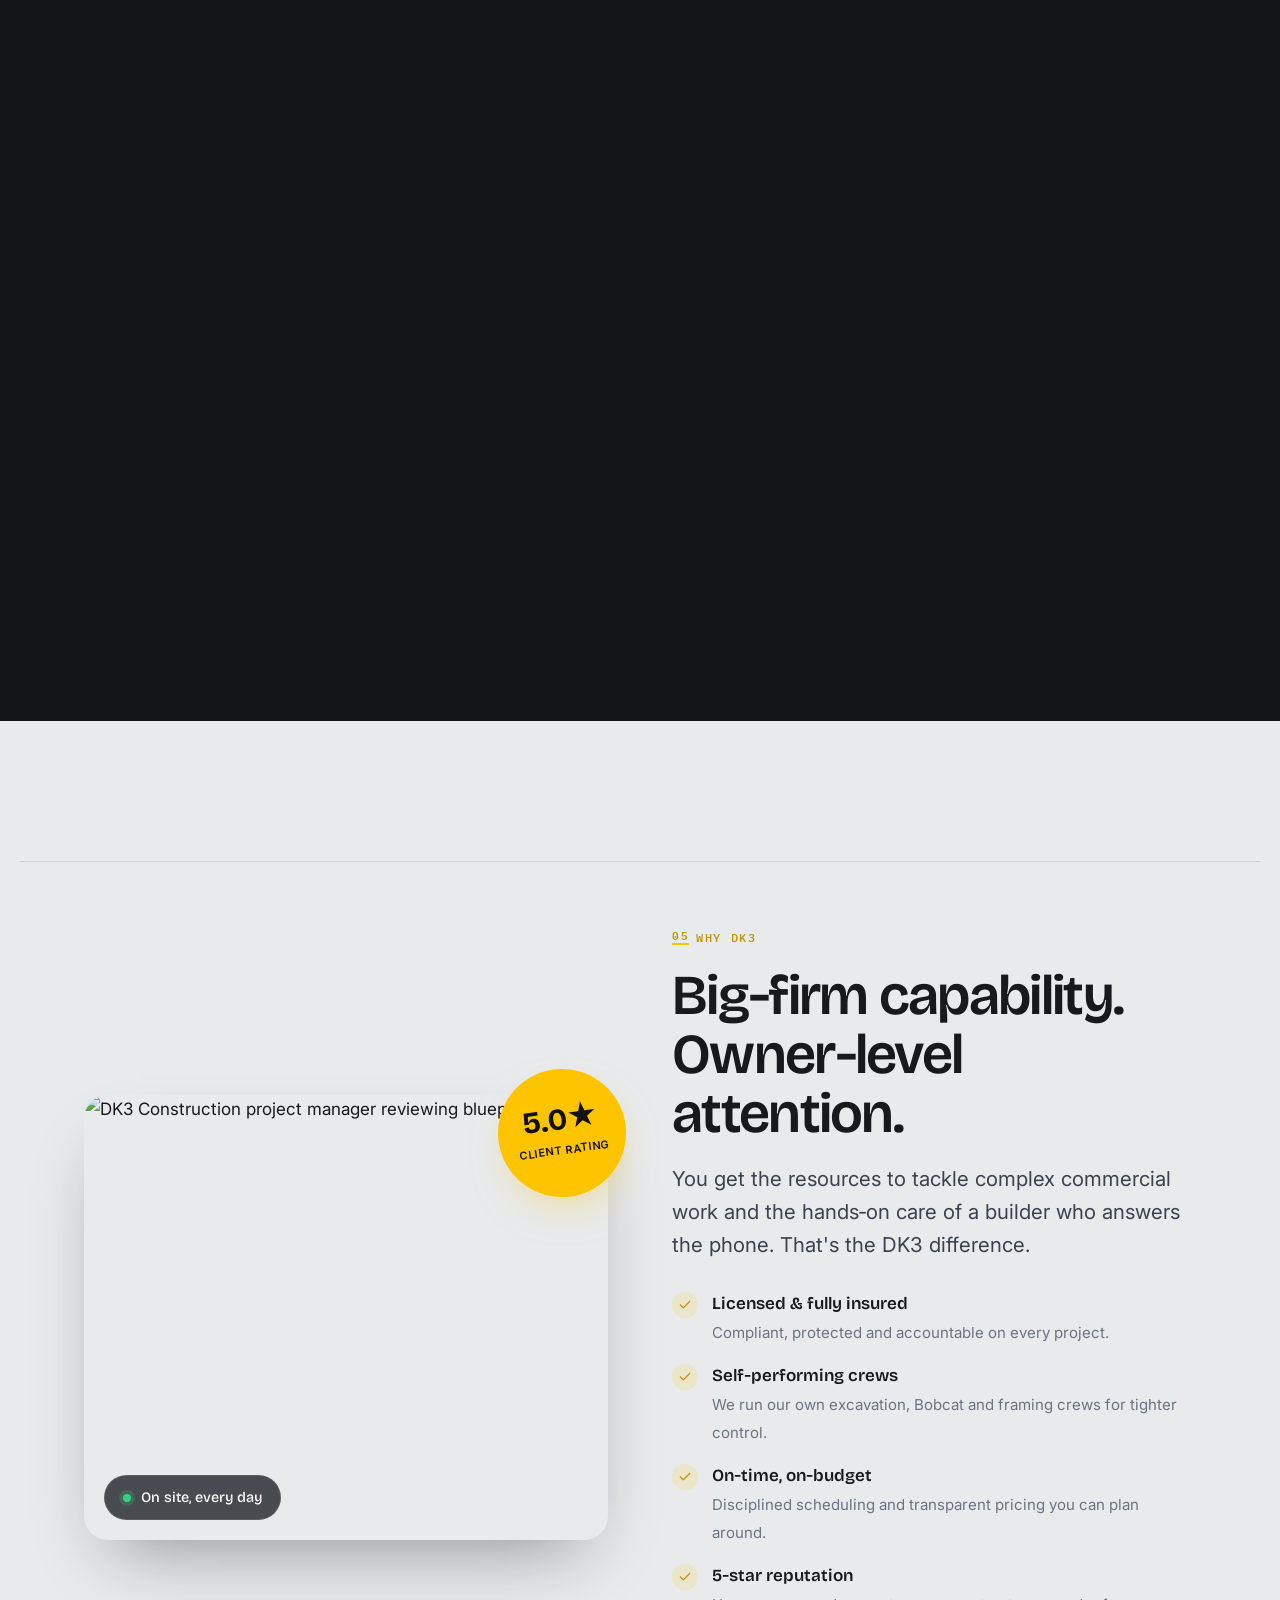
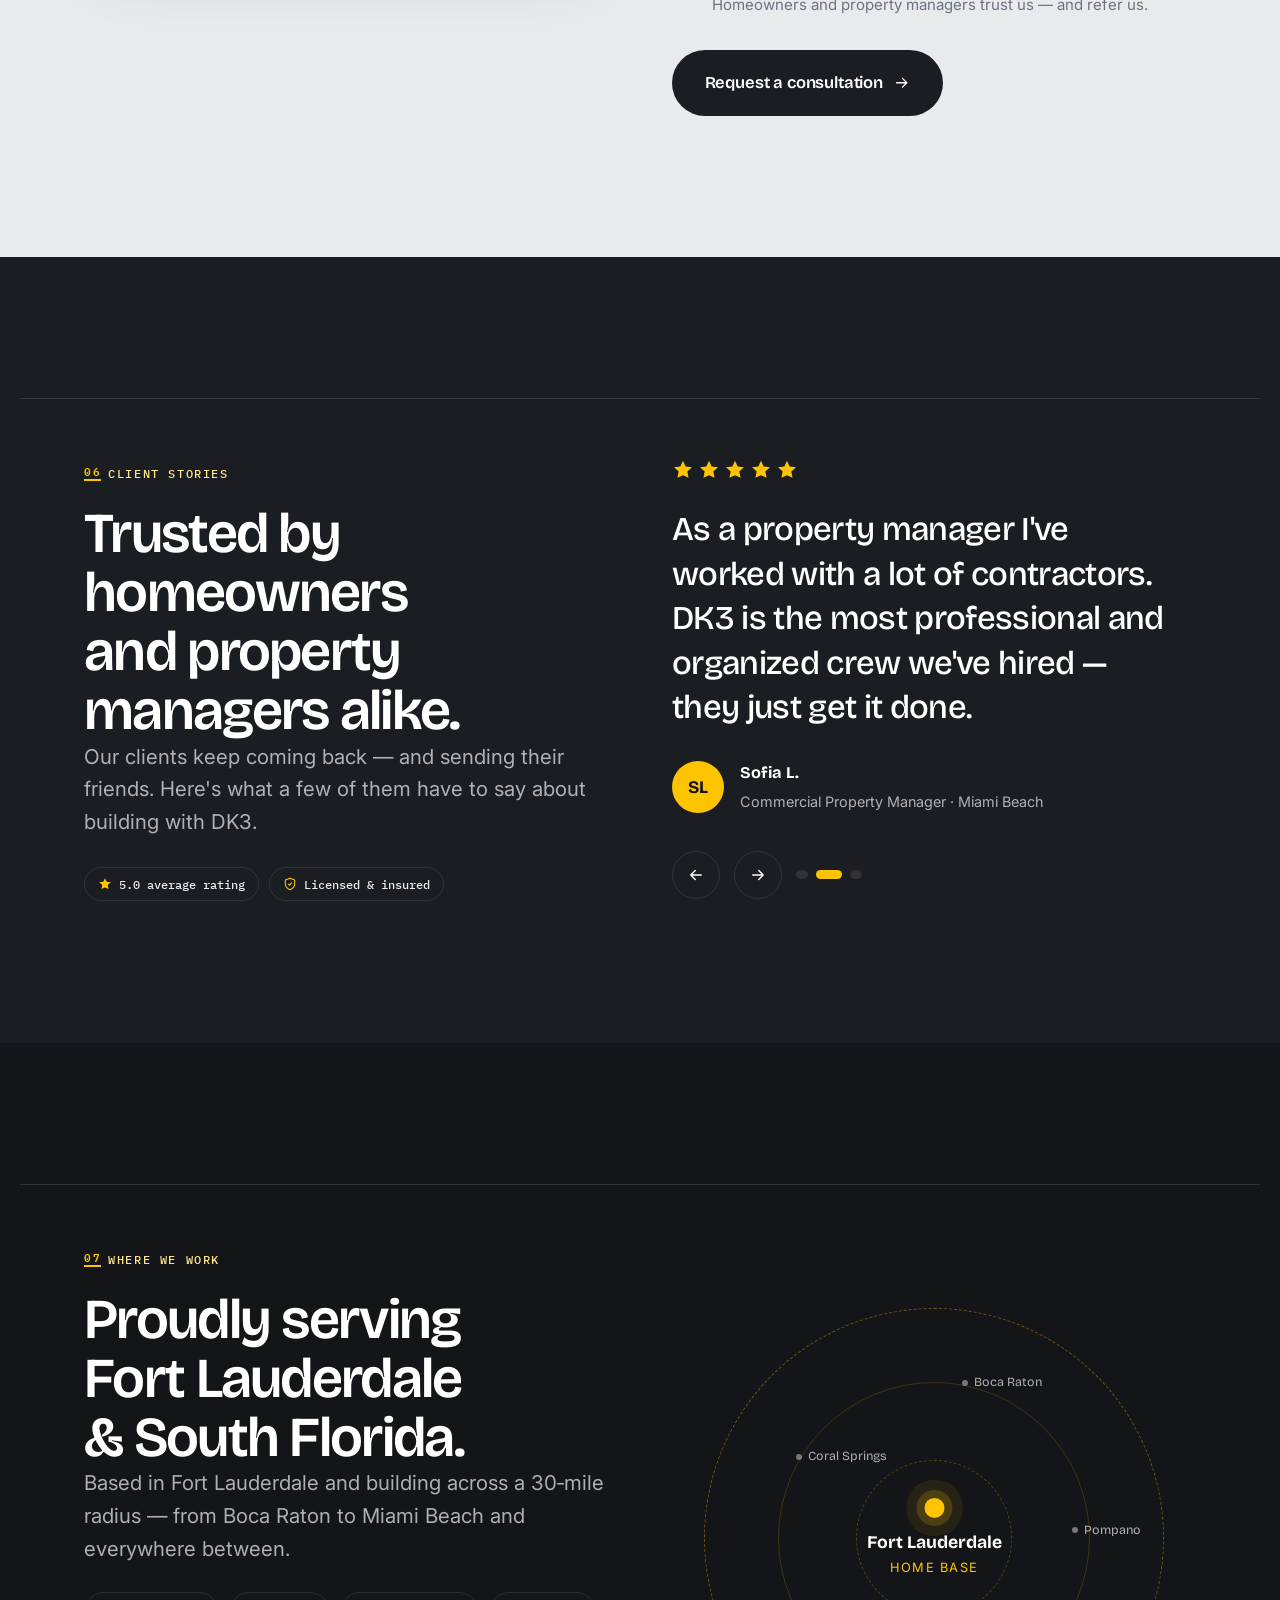
==== commit 09dd4d1a: "Mobile: show the FULL house being built (letterboxed frames) + header polish On portrait phones the " ====
--- a/index.html
+++ b/index.html
@@ -25,7 +25,7 @@
   <link href="https://fonts.googleapis.com/css2?family=Fraunces:ital,wght@0,400;0,600;1,500&family=Inter:wght@400;500;600;700&family=Bricolage+Grotesque:wght@400;500;600;700;800&family=IBM+Plex+Mono:wght@400;500;600&display=swap" rel="stylesheet" />
 
   <link rel="preconnect" href="https://images.unsplash.com" crossorigin />
-  <link rel="stylesheet" href="css/styles.css?v=13" />
+  <link rel="stylesheet" href="css/styles.css?v=14" />
   <!-- No-JS safety: never trap the user behind the intro curtain or an unbuilt scene -->
   <noscript><style>.intro{display:none!important}body.intro-active{overflow:auto!important}.xform{height:auto!important}.xform__sticky{position:static!important;height:78vh!important}.xform__line[data-i="2"]{opacity:1!important;position:relative!important}</style></noscript>
 
@@ -589,10 +589,10 @@
     <svg viewBox="0 0 24 24" fill="none" stroke="currentColor" stroke-width="2" stroke-linecap="round" stroke-linejoin="round"><path d="M12 19V5M5 12l7-7 7 7"/></svg>
   </button>
 
-  <script src="js/vendor/lenis.min.js?v=13" defer></script>
-  <script src="js/vendor/three.min.js?v=13" defer></script>
-  <script src="js/buildseq.js?v=13" defer></script>
-  <script src="js/build3d.js?v=13" defer></script>
-  <script src="js/main.js?v=13" defer></script>
+  <script src="js/vendor/lenis.min.js?v=14" defer></script>
+  <script src="js/vendor/three.min.js?v=14" defer></script>
+  <script src="js/buildseq.js?v=14" defer></script>
+  <script src="js/build3d.js?v=14" defer></script>
+  <script src="js/main.js?v=14" defer></script>
 </body>
 </html>
--- a/css/styles.css
+++ b/css/styles.css
@@ -1798,3 +1798,18 @@
 
 /* the CTA + statement keep their own stage (no rule) */
 .statement > .container { border-top: 0; padding-top: 0; }
+
+/* mobile: full-frame letterboxed build (drawn by buildseq) + shorter thumb-friendly scrub */
+@media (max-width: 768px) {
+  .xform { height: 440vh; }
+  .xform__line { font-size: clamp(1.6rem, 7.4vw, 2.4rem); }
+}
+
+/* mobile header + build chrome polish */
+@media (max-width: 680px) {
+  .brand__name { font-size: 0.92rem; white-space: nowrap; }
+  .brand__sub { font-size: 0.58rem; }
+  .site-header .btn { padding: 0.62em 1.05em; font-size: 0.82rem; white-space: nowrap; }
+  .xform__top { font-size: 0.62rem; gap: 10px; }
+  .xform__brand, .xform__est { white-space: nowrap; }
+}
